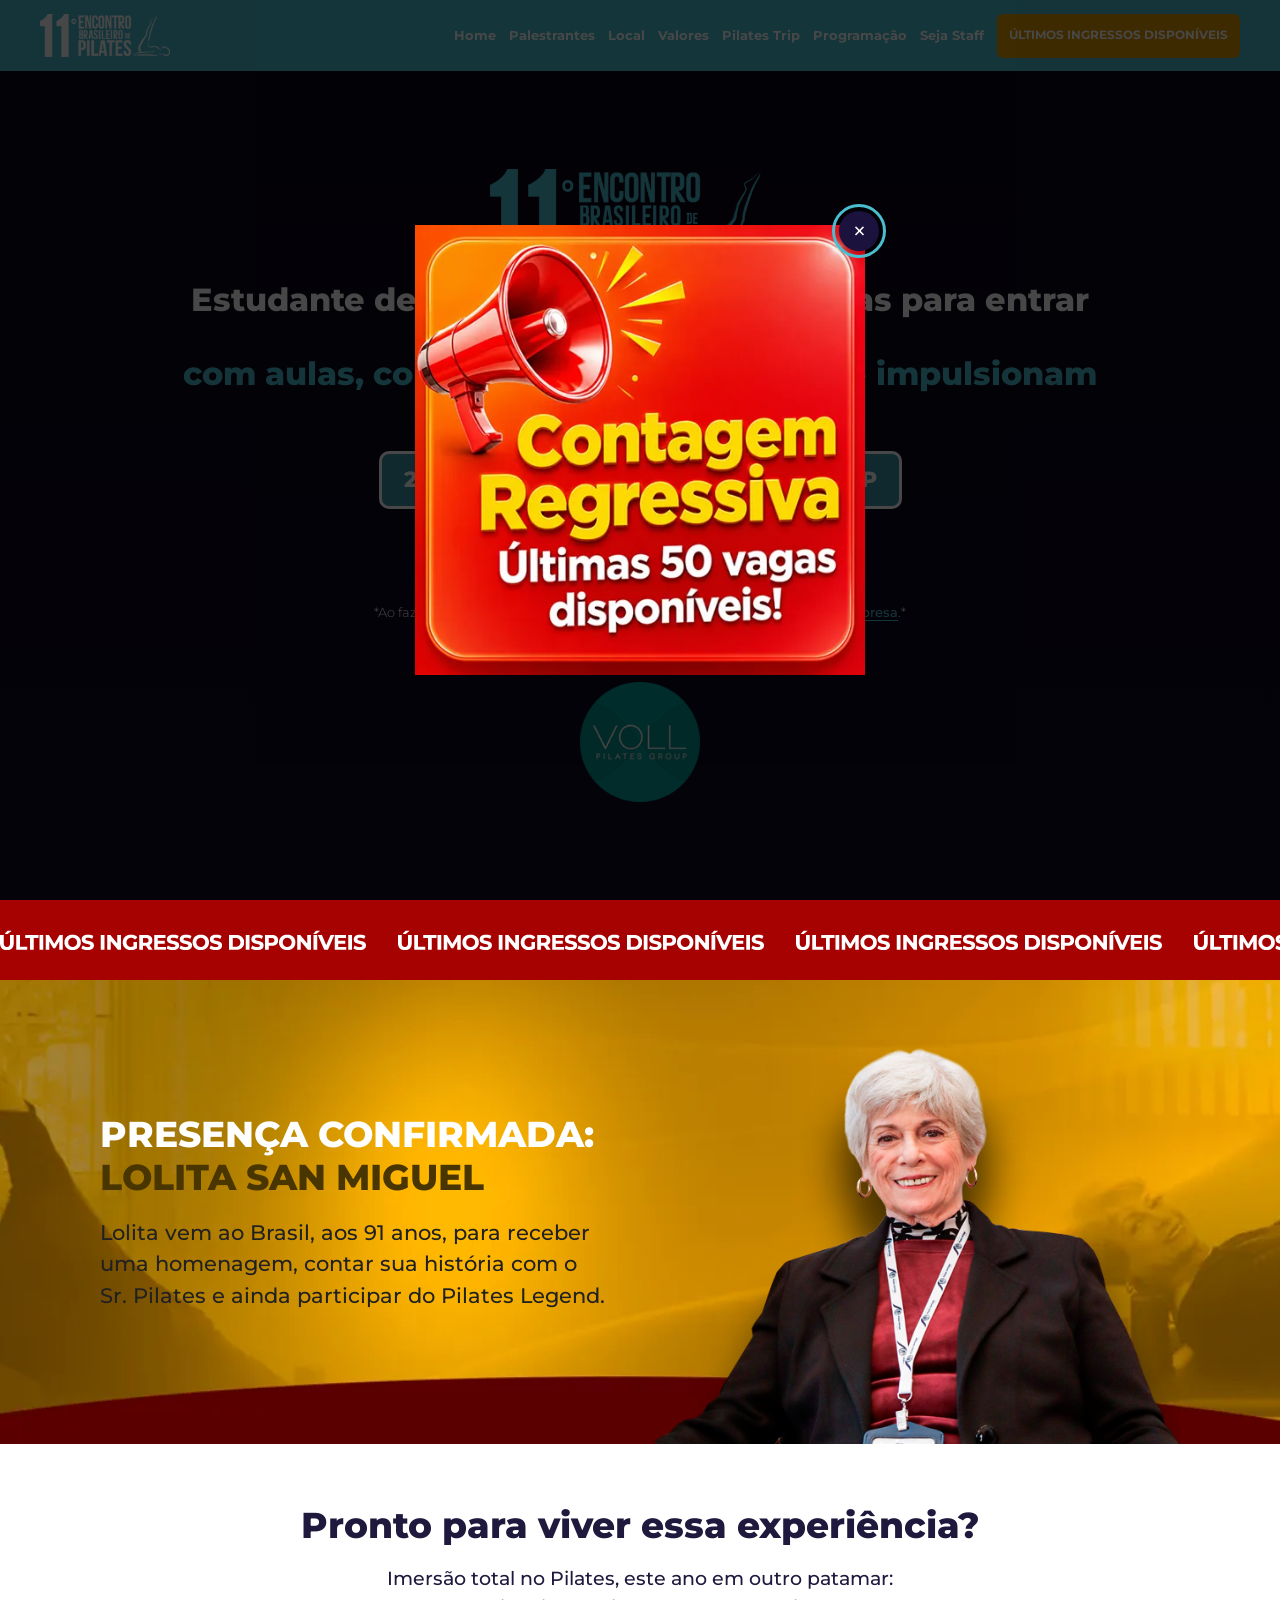
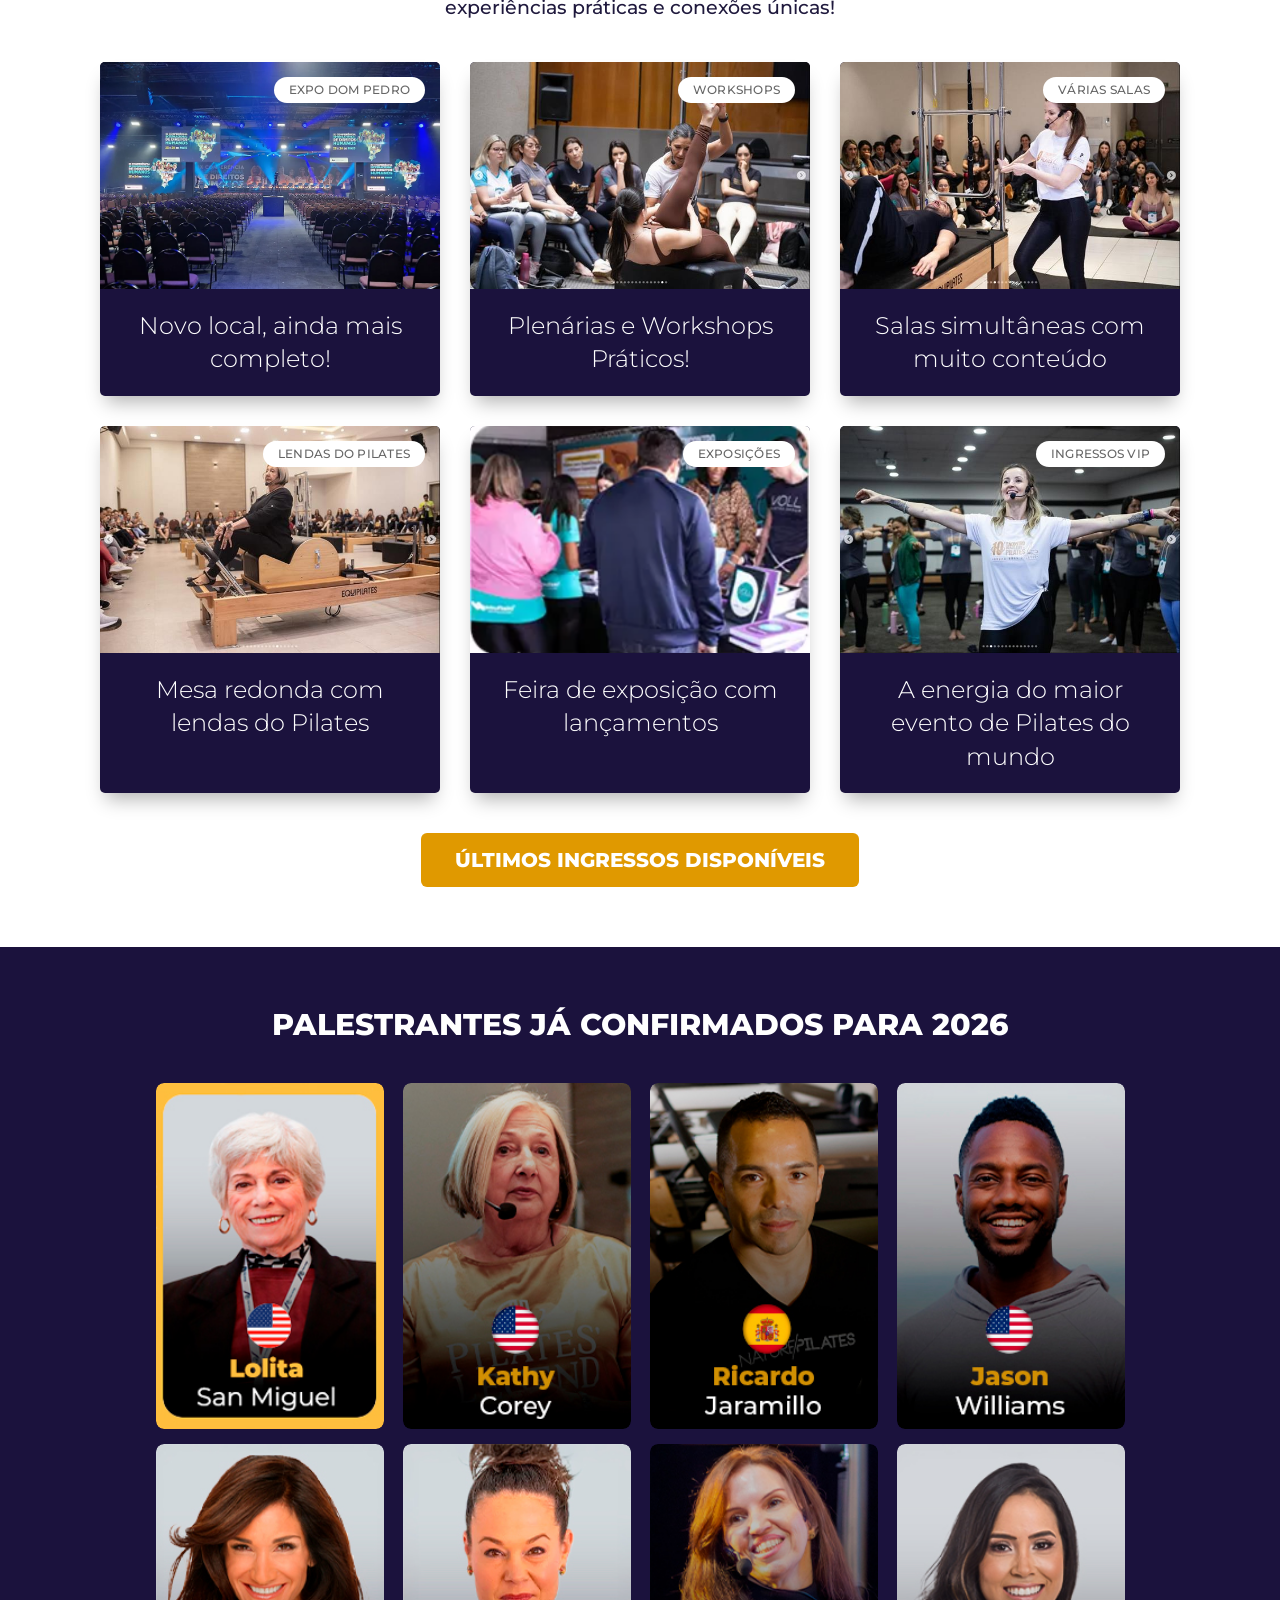
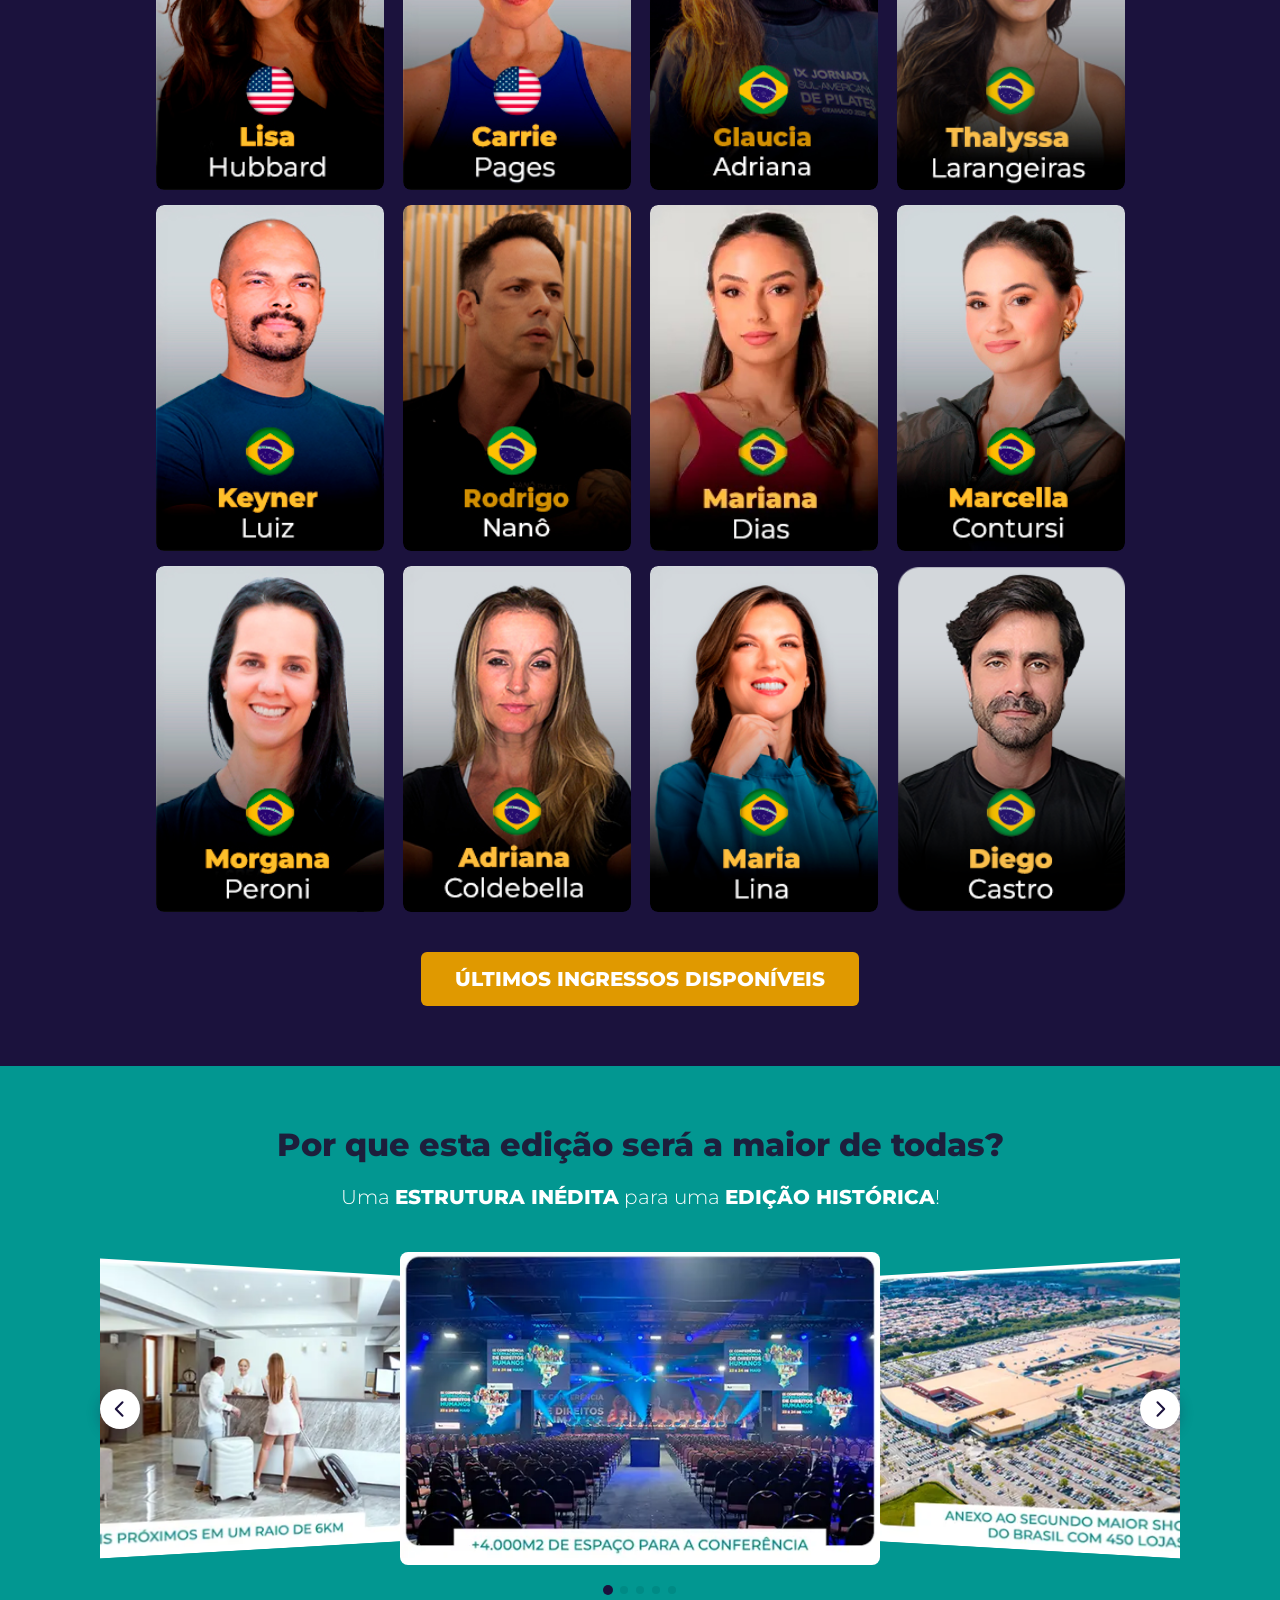
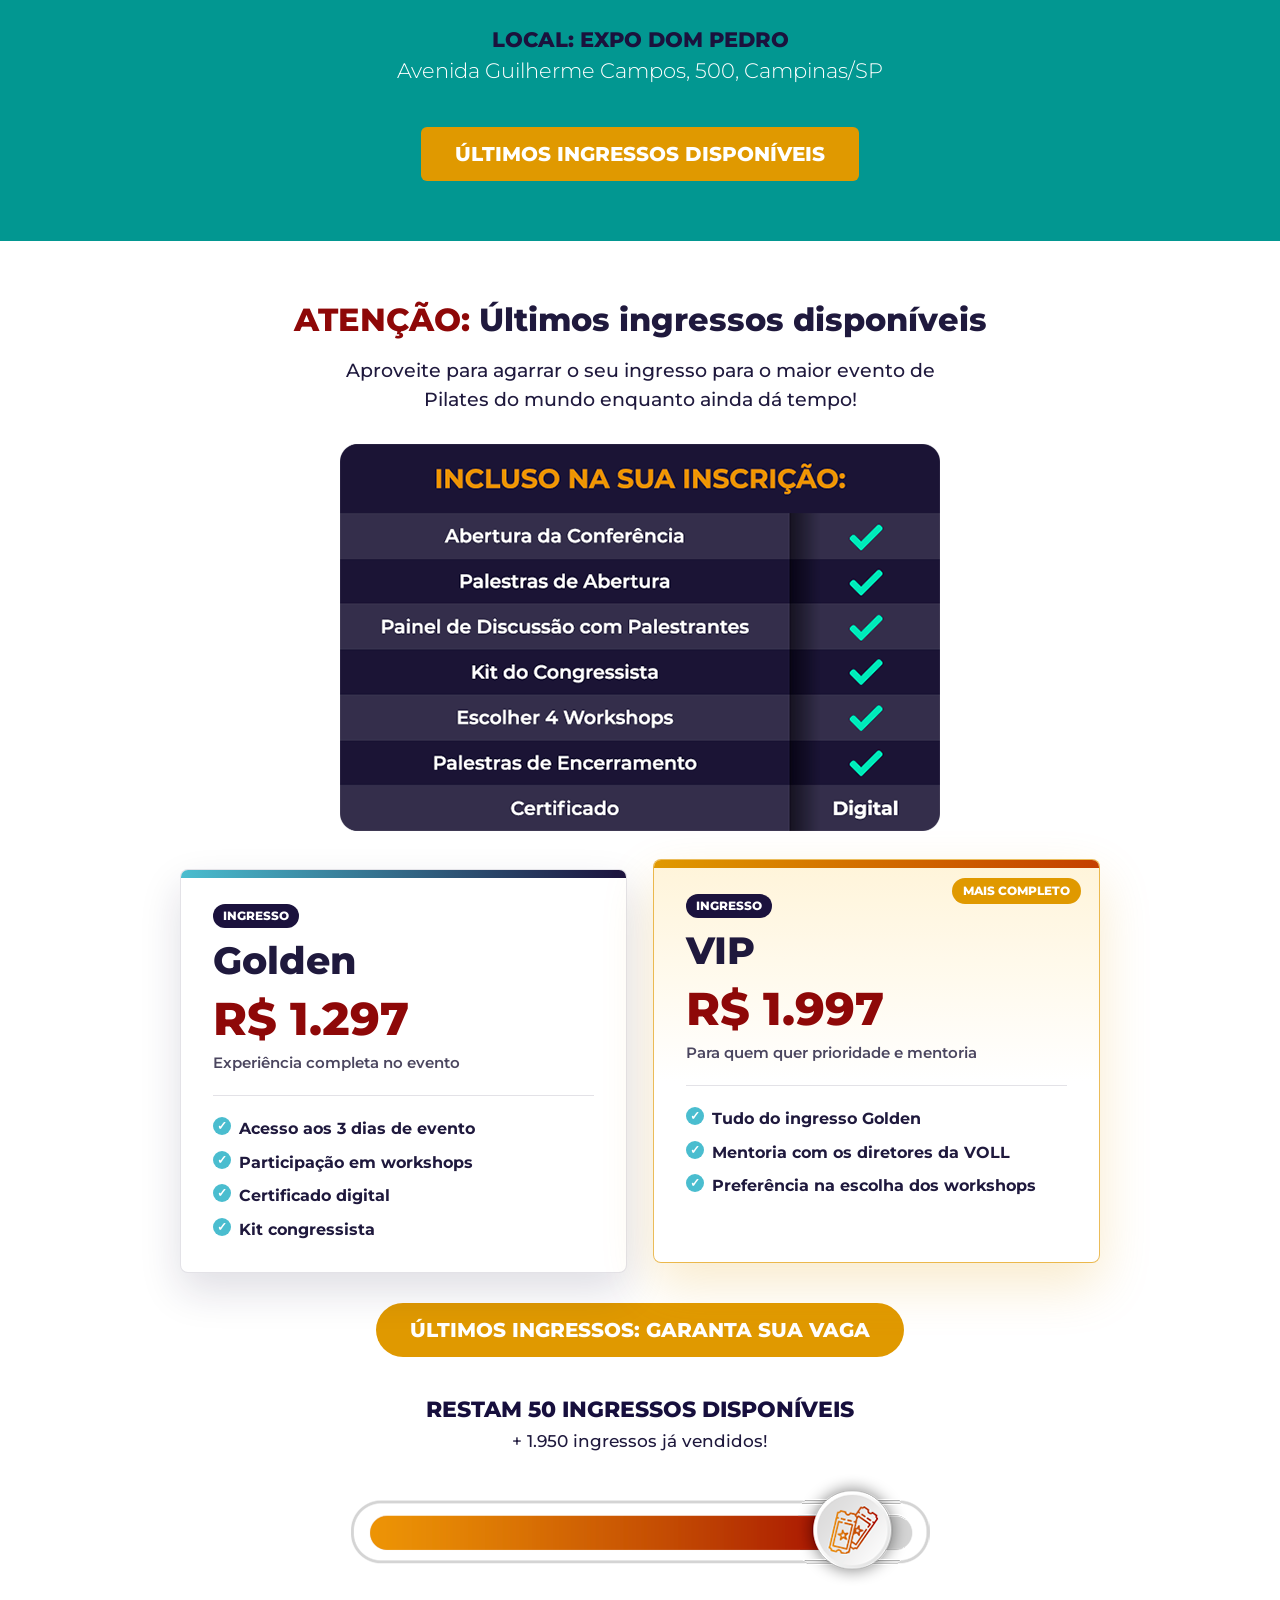
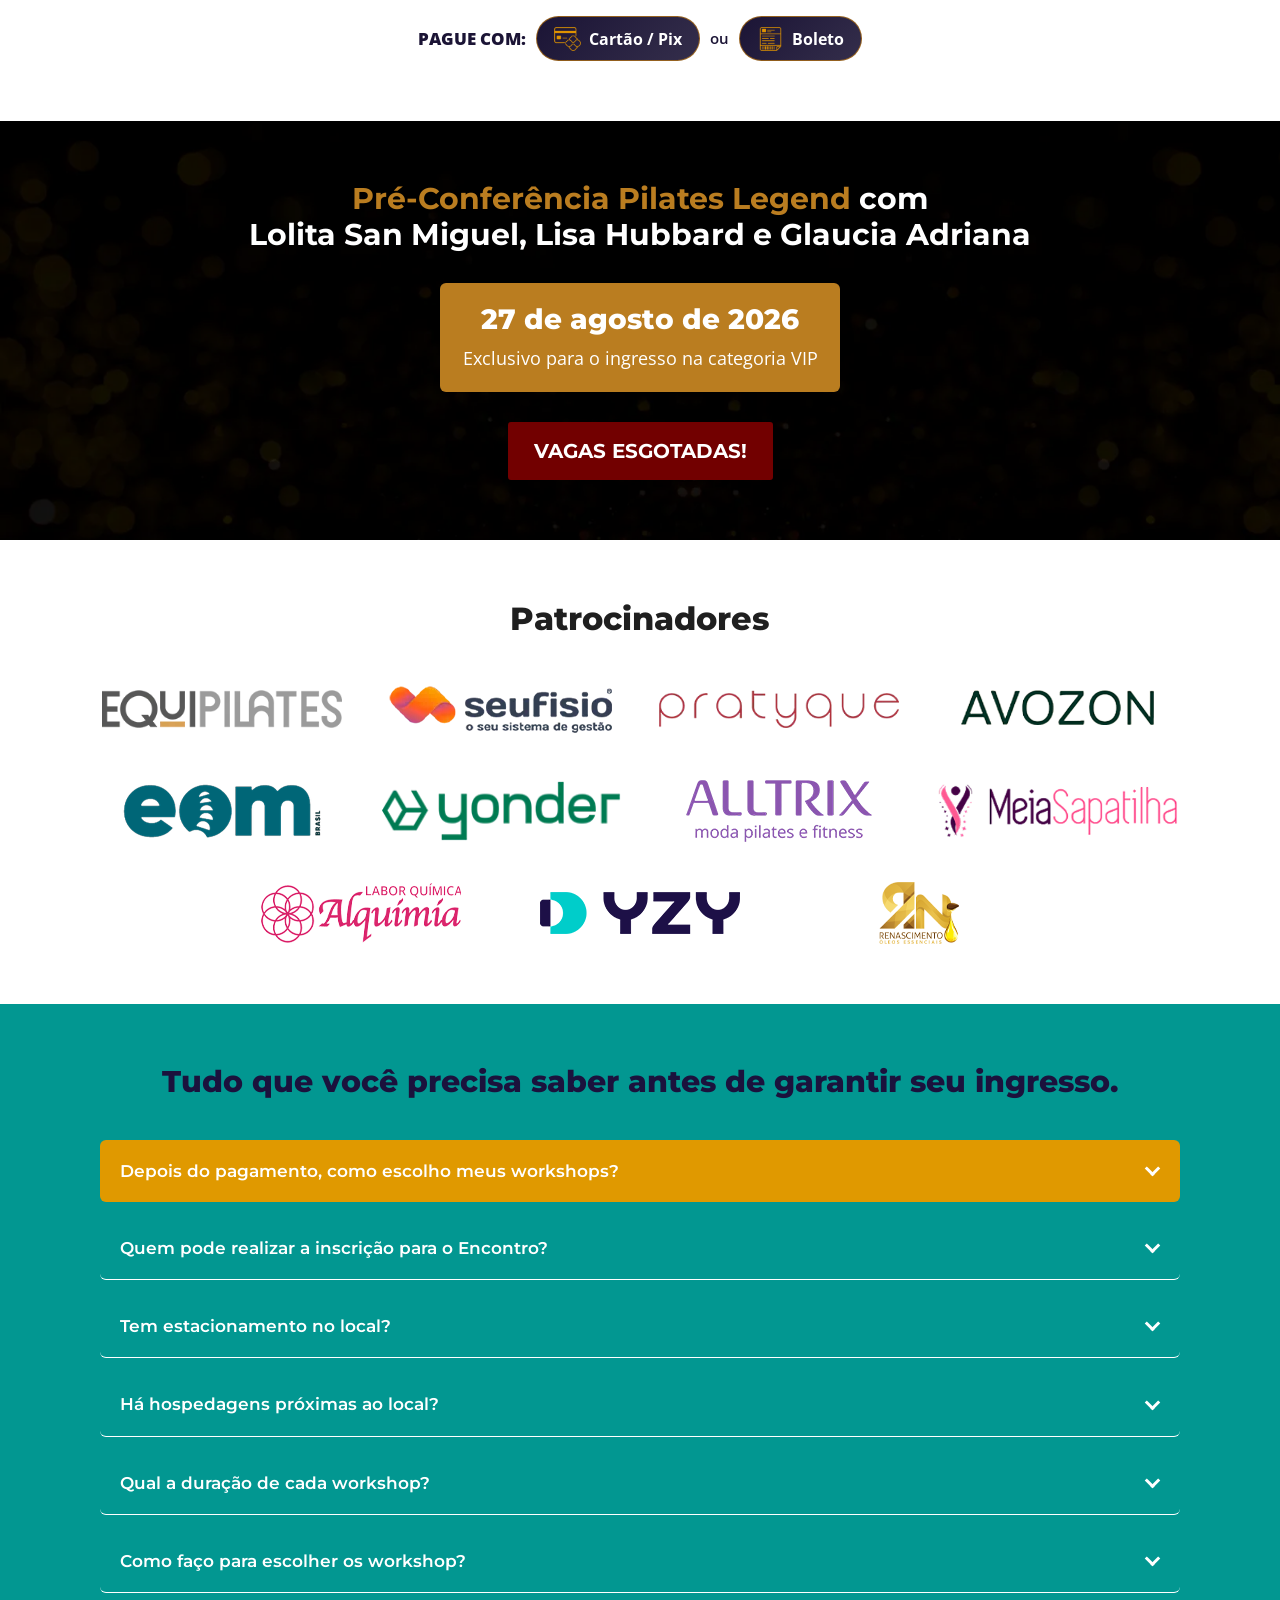
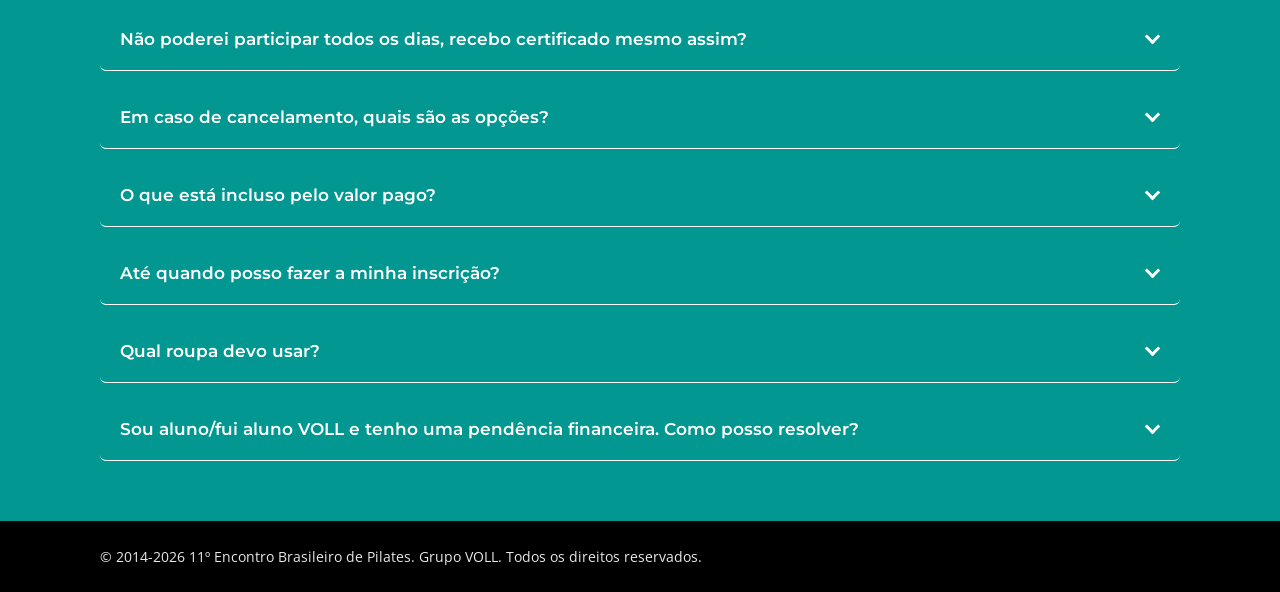
==== index.html @ 28f86d1e "Improve ticket pricing cards Requested-by: @weber_telegram_dev" ====
<!doctype html>
<html lang="pt-BR">
  <head>
    <meta charset="utf-8">
    <meta name="viewport" content="width=device-width, initial-scale=1">
    <meta name="robots" content="noindex, nofollow, noarchive, nosnippet, noimageindex">
    <meta name="theme-color" content="#1B123D">
    <meta name="format-detection" content="telephone=no">

    <title>11º Encontro Brasileiro de Pilates 2026</title>
    <meta name="description" content="Participe do 11º Encontro Brasileiro de Pilates, de 28 a 30 de agosto de 2026 em Campinas/SP. Garanta já seu ingresso!">
    <link rel="canonical" href="https://encontropilates.com.br/lancamento2026/">

    <meta property="og:locale" content="pt_BR">
    <meta property="og:type" content="website">
    <meta property="og:title" content="11º Encontro Brasileiro de Pilates 2026">
    <meta property="og:description" content="Participe do 11º Encontro Brasileiro de Pilates, de 28 a 30 de agosto de 2026 em Campinas/SP. Garanta já seu ingresso!">
    <meta property="og:url" content="https://encontropilates.com.br/lancamento2026/">
    <meta property="og:site_name" content="Encontro Brasileiro de Pilates">

    <meta name="twitter:card" content="summary">
    <meta name="twitter:title" content="11º Encontro Brasileiro de Pilates 2026">
    <meta name="twitter:description" content="Participe do 11º Encontro Brasileiro de Pilates, de 28 a 30 de agosto de 2026 em Campinas/SP. Garanta já seu ingresso!">

    <link rel="icon" type="image/png" href="assets/images/favicon-encontro-pilates.png">
    <link rel="apple-touch-icon" href="assets/images/favicon-encontro-pilates.png">

    <link rel="preconnect" href="https://fonts.googleapis.com">
    <link rel="preconnect" href="https://fonts.gstatic.com" crossorigin>
    <link rel="preload" href="https://fonts.googleapis.com/css2?family=Montserrat:wght@400;500;600;700;800&family=Open+Sans:wght@600;700;800&display=swap" as="style" onload="this.onload=null;this.rel='stylesheet'">
    <noscript><link href="https://fonts.googleapis.com/css2?family=Montserrat:wght@400;500;600;700;800&family=Open+Sans:wght@600;700;800&display=swap" rel="stylesheet"></noscript>
    <style>
      @media (max-width:767px){:root{--color-purple:#1b123d;--color-white:#fff}*,*::before,*::after{box-sizing:border-box}body{margin:0}img{display:block;max-width:100%;height:auto}button{font:inherit;cursor:pointer}.popup{position:fixed;inset:0;z-index:9998;display:flex;align-items:center;justify-content:center;padding:20px;background:rgba(0,0,0,.72)}.popup[hidden]{display:none}.popup__box{position:relative;width:100%;max-width:450px}.popup__image{width:100%;height:auto}.popup__close{position:absolute;top:-14px;right:-14px;z-index:1;display:flex;align-items:center;justify-content:center;width:40px;height:40px;padding:0;border:0;border-radius:50%;color:var(--color-purple);background:var(--color-white);box-shadow:0 4px 14px rgba(0,0,0,.35);font-size:26px;line-height:1}.popup__close:hover,.popup__close:focus-visible{color:var(--color-white);background:var(--color-purple)}}
    </style>
    <style>
      @media (max-width:767px){.site-main>#palestrantes{display:none}.patrocinadores-grid .patrocinador{flex-basis:100%}}
    </style>
    <link rel="stylesheet" href="assets/css/styles.min.css?v=20260807-1" media="(min-width: 768px)">
    <link rel="preload" href="assets/css/styles.min.css?v=20260807-1" as="style" media="(max-width: 767px)" onload="this.onload=null;this.media='all';this.rel='stylesheet'">
    <noscript>
      <link rel="stylesheet" href="assets/css/styles.min.css?v=20260807-1">
      <style>body{overflow:auto!important}#popup-lancamento{display:none!important}</style>
    </noscript>
    <link rel="stylesheet" href="assets/css/visual-alignment.css?v=20260806-1">

    <script type="application/ld+json">
      {
        "@context": "https://schema.org",
        "@type": "Event",
        "name": "11º Encontro Brasileiro de Pilates 2026",
        "description": "Participe do 11º Encontro Brasileiro de Pilates, de 28 a 30 de agosto de 2026 em Campinas/SP. Garanta já seu ingresso!",
        "startDate": "2026-08-28",
        "endDate": "2026-08-30",
        "eventAttendanceMode": "https://schema.org/OfflineEventAttendanceMode",
        "eventStatus": "https://schema.org/EventScheduled",
        "url": "https://encontropilates.com.br/lancamento2026/",
        "location": {
          "@type": "Place",
          "address": {
            "@type": "PostalAddress",
            "addressLocality": "Campinas",
            "addressRegion": "SP",
            "addressCountry": "BR"
          }
        },
        "organizer": {
          "@type": "Organization",
          "name": "Encontro Brasileiro de Pilates",
          "url": "https://encontropilates.com.br/"
        }
      }
    </script>
  </head>
  <body style="overflow: hidden;">
    <a class="skip-link" href="#conteudo-principal">Ir para o conteúdo principal</a>

    <header id="home" class="site-header">
      <div class="site-header__row row">
        <a class="site-header__brand" href="#home" aria-label="11º Encontro Brasileiro de Pilates 2026">
          <img
            class="site-header__logo"
            src="assets/images/logo-11-encontro-brasileiro-de-pilates-branco.png"
            alt=""
            width="198"
            height="65"
          >
        </a>

        <button
          class="site-header__toggle"
          type="button"
          aria-label="Abrir menu"
          aria-controls="menu-principal"
          aria-expanded="false"
        >
          <span class="site-header__toggle-line"></span>
          <span class="site-header__toggle-line"></span>
          <span class="site-header__toggle-line"></span>
        </button>

        <nav id="menu-principal" class="site-nav" aria-label="Menu principal">
          <ul class="site-nav__list">
            <li class="site-nav__item"><a class="site-nav__link" href="#home">Home</a></li>
            <li class="site-nav__item"><a class="site-nav__link" href="palestrantes/">Palestrantes</a></li>
            <li class="site-nav__item"><a class="site-nav__link" href="local/">Local</a></li>
            <li class="site-nav__item"><a class="site-nav__link" href="#ingressos">Valores</a></li>
            <li class="site-nav__item"><a class="site-nav__link" href="pilates-trip/">Pilates Trip</a></li>
            <li class="site-nav__item"><a class="site-nav__link" href="programacao/">Programação</a></li>
            <li class="site-nav__item"><a class="site-nav__link" href="sejastaff/">Seja Staff</a></li>
            <li class="site-nav__item">
              <a class="site-nav__link site-nav__link--featured" href="#ingressos">ÚLTIMOS INGRESSOS DISPONÍVEIS</a>
            </li>
          </ul>
        </nav>
      </div>
    </header>

    <main id="conteudo-principal" class="site-main" tabindex="-1">
      <section class="hero-section" aria-labelledby="hero-title">
        <video
          class="hero-section__video"
          src="assets/videos/video_site_encontro_lolita.mp4"
          autoplay
          muted
          loop
          playsinline
          preload="metadata"
          aria-hidden="true"
        ></video>

        <div class="hero-section__row row">
          <img
            class="hero-section__logo"
            src="assets/images/logo-11-encontro-brasileiro-de-pilates.webp"
            alt="11º Encontro Brasileiro de Pilates"
            width="500"
            height="164"
          >

          <h1 id="hero-title" class="hero-section__title">
            Estudante de Educação Física: viva 3 dias para entrar no universo do Pilates
            <span>com aulas, conexões e experiências que impulsionam sua carreira.</span>
          </h1>

          <p class="hero-section__date">28 a 30 de Agosto 2026 em Campinas/SP</p>

          <a class="cta-button hero-section__cta" href="#ingressos">ÚLTIMOS INGRESSOS DISPONÍVEIS</a>

          <p class="hero-section__policy">
            *Ao fazer sua inscrição você está de acordo com a
            <a href="assets/docs/CONTRATO-PARTICULAR-DE-PRESTACAO-DE-SERVICOS-EDUCACIONAIS.pdf" target="_blank" rel="noopener noreferrer">política de vendas da empresa</a>.*
          </p>

          <p class="hero-section__group-text">Realizado pelo Grupo:</p>
          <img
            class="hero-section__group-logo"
            src="assets/images/logo_grupovoll.png"
            alt="Grupo Voll"
            width="150"
            height="150"
          >
        </div>
      </section>

      <section class="ticker-section">
        <div class="ticker">
          <div class="ticker__track">
            <img class="ticker__item" src="assets/images/faixa-ultimas-vagas.webp" alt="Últimos ingressos disponíveis" width="366" height="20">
            <img class="ticker__item" src="assets/images/faixa-ultimas-vagas.webp" alt="" width="366" height="20">
            <img class="ticker__item" src="assets/images/faixa-ultimas-vagas.webp" alt="" width="366" height="20">
            <img class="ticker__item" src="assets/images/faixa-ultimas-vagas.webp" alt="" width="366" height="20">
            <img class="ticker__item" src="assets/images/faixa-ultimas-vagas.webp" alt="" width="366" height="20">
            <img class="ticker__item" src="assets/images/faixa-ultimas-vagas.webp" alt="" width="366" height="20">
            <img class="ticker__item" src="assets/images/faixa-ultimas-vagas.webp" alt="" width="366" height="20">
            <img class="ticker__item" src="assets/images/faixa-ultimas-vagas.webp" alt="" width="366" height="20">
            <img class="ticker__item" src="assets/images/faixa-ultimas-vagas.webp" alt="" width="366" height="20">
            <img class="ticker__item" src="assets/images/faixa-ultimas-vagas.webp" alt="" width="366" height="20">
            <img class="ticker__item" src="assets/images/faixa-ultimas-vagas.webp" alt="" width="366" height="20">
            <img class="ticker__item" src="assets/images/faixa-ultimas-vagas.webp" alt="" width="366" height="20">
            <img class="ticker__item" src="assets/images/faixa-ultimas-vagas.webp" alt="" width="366" height="20">
            <img class="ticker__item" src="assets/images/faixa-ultimas-vagas.webp" alt="" width="366" height="20">
          </div>
        </div>
      </section>

      <section class="lolita-section" aria-labelledby="lolita-title">
        <div class="lolita-section__row row">
          <div class="lolita-section__content">
            <h2 id="lolita-title" class="lolita-section__title">
              PRESENÇA CONFIRMADA:
              <span>LOLITA SAN MIGUEL</span>
            </h2>

            <p class="lolita-section__text">
              Lolita vem ao Brasil, aos 91 anos, para receber uma homenagem, contar sua história com o<br> Sr. Pilates e ainda participar do Pilates Legend.
            </p>
          </div>

          <img
            class="lolita-section__image"
            src="assets/images/lolita_san_miguel_palestrante.webp"
            alt="Lolita San Miguel"
            width="620"
            height="477"
            loading="lazy"
            decoding="async"
          >
        </div>
      </section>

      <section class="experiencia-section" aria-labelledby="experiencia-title">
        <div class="experiencia-section__row row">
          <h2 id="experiencia-title" class="experiencia-section__title">Pronto para viver essa experiência?</h2>

          <p class="experiencia-section__text">
            Imersão total no Pilates, este ano em outro patamar:<br>
            experiências práticas e conexões únicas!
          </p>

          <ul class="cards-grid">
            <li class="card">
              <figure class="card__media">
                <img class="card__image" src="assets/images/03-1.webp" alt="Expo Dom Pedro, novo local do Encontro" width="732" height="478" loading="lazy">
                <figcaption class="card__badge">EXPO DOM PEDRO</figcaption>
              </figure>
              <h3 class="card__title">Novo local, ainda mais completo!</h3>
            </li>

            <li class="card">
              <figure class="card__media">
                <img class="card__image" src="assets/images/Screenshot-2025-08-28-at-15-14-13-1-Instagram-site.jpg" alt="Instrutora conduzindo um workshop prático para os participantes" width="600" height="400" loading="lazy">
                <figcaption class="card__badge">WORKSHOPS</figcaption>
              </figure>
              <h3 class="card__title">Plenárias e Workshops Práticos!</h3>
            </li>

            <li class="card">
              <figure class="card__media">
                <img class="card__image" src="assets/images/Screenshot-2025-08-28-at-15-13-34-1-Instagram-site.jpg" alt="Sala lotada acompanhando uma demonstração em aparelho de Pilates" width="600" height="400" loading="lazy">
                <figcaption class="card__badge">VÁRIAS SALAS</figcaption>
              </figure>
              <h3 class="card__title">Salas simultâneas com muito conteúdo</h3>
            </li>

            <li class="card">
              <figure class="card__media">
                <img class="card__image" src="assets/images/Screenshot-2025-08-28-at-15-13-54-1-Instagram-site.jpg" alt="Lenda do Pilates em aparelho durante apresentação no Encontro" width="600" height="400" loading="lazy">
                <figcaption class="card__badge">LENDAS DO PILATES</figcaption>
              </figure>
              <h3 class="card__title">Mesa redonda com lendas do Pilates</h3>
            </li>

            <li class="card">
              <figure class="card__media">
                <img class="card__image" src="assets/images/foto-card06.webp" alt="Participantes visitando os estandes da feira de exposição" width="295" height="203" loading="lazy">
                <figcaption class="card__badge">EXPOSIÇÕES</figcaption>
              </figure>
              <h3 class="card__title">Feira de exposição com lançamentos</h3>
            </li>

            <li class="card">
              <figure class="card__media">
                <img class="card__image" src="assets/images/Screenshot-2025-08-28-at-15-13-27-1-Instagram-site.jpg" alt="Instrutora e participantes em aula coletiva no Encontro" width="600" height="400" loading="lazy">
                <figcaption class="card__badge">INGRESSOS VIP</figcaption>
              </figure>
              <h3 class="card__title">A energia do maior evento de Pilates do mundo</h3>
            </li>
          </ul>

          <a class="cta-button experiencia-section__cta" href="#ingressos">ÚLTIMOS INGRESSOS DISPONÍVEIS</a>
        </div>
      </section>

      <section id="palestrantes" class="palestrantes-section" aria-labelledby="palestrantes-title">
        <div class="palestrantes-section__row row">
          <h2 id="palestrantes-title" class="palestrantes-section__title">PALESTRANTES JÁ CONFIRMADOS PARA 2026</h2>

          <ul class="cards-grid cards-grid--4">
            <li class="speaker-card">
              <button class="speaker-card__button" type="button" aria-label="Ver biografia de Lolita San Miguel">
                <img class="speaker-card__photo" src="assets/images/congressistas/palestrante_encontro_2026_lolita_san_miguel.jpg" alt="" width="203" height="308" loading="lazy" decoding="async">
                <span class="speaker-card__name visually-hidden">Lolita San Miguel</span>
              </button>
            </li>

            <li class="speaker-card">
              <button class="speaker-card__button" type="button" aria-label="Ver biografia de Kathy Corey">
                <img class="speaker-card__photo" src="assets/images/congressistas/palestrante_encontro_2026_kathy_corey.jpg" alt="" width="203" height="308" loading="lazy" decoding="async">
                <span class="speaker-card__name visually-hidden">Kathy Corey</span>
              </button>
            </li>

            <li class="speaker-card">
              <button class="speaker-card__button" type="button" aria-label="Ver biografia de Ricardo Jaramillo">
                <img class="speaker-card__photo" src="assets/images/congressistas/palestrante_encontro_2026_ricardo_jaramillo.jpg" alt="" width="203" height="308" loading="lazy" decoding="async">
                <span class="speaker-card__name visually-hidden">Ricardo Jaramillo</span>
              </button>
            </li>

            <li class="speaker-card">
              <button class="speaker-card__button" type="button" aria-label="Ver biografia de Jason Williams">
                <img class="speaker-card__photo" src="assets/images/congressistas/palestrante_encontro_2026_jason_williams.jpg" alt="" width="203" height="308" loading="lazy" decoding="async">
                <span class="speaker-card__name visually-hidden">Jason Williams</span>
              </button>
            </li>

            <li class="speaker-card">
              <button class="speaker-card__button" type="button" aria-label="Ver biografia de Lisa Hubbard">
                <img class="speaker-card__photo" src="assets/images/congressistas/palestrante_encontro_2026_lisa_hubbard.jpg" alt="" width="203" height="308" loading="lazy" decoding="async">
                <span class="speaker-card__name visually-hidden">Lisa Hubbard</span>
              </button>
            </li>

            <li class="speaker-card">
              <button class="speaker-card__button" type="button" aria-label="Ver biografia de Carrie Pages">
                <img class="speaker-card__photo" src="assets/images/congressistas/palestrante_encontro_2026_carrie_pages.jpg" alt="" width="203" height="308" loading="lazy" decoding="async">
                <span class="speaker-card__name visually-hidden">Carrie Pages</span>
              </button>
            </li>

            <li class="speaker-card">
              <button class="speaker-card__button" type="button" aria-label="Ver biografia de Glaucia Adriana">
                <img class="speaker-card__photo" src="assets/images/congressistas/palestrante_encontro_2026_glaucia_adriana.jpg" alt="" width="203" height="308" loading="lazy" decoding="async">
                <span class="speaker-card__name visually-hidden">Glaucia Adriana</span>
              </button>
            </li>

            <li class="speaker-card">
              <button class="speaker-card__button" type="button" aria-label="Ver biografia de Thalyssa Larangeiras">
                <img class="speaker-card__photo" src="assets/images/congressistas/palestrante_encontro_2026_thalyssa_larangeiras.jpg" alt="" width="202" height="308" loading="lazy" decoding="async">
                <span class="speaker-card__name visually-hidden">Thalyssa Larangeiras</span>
              </button>
            </li>

            <li class="speaker-card">
              <button class="speaker-card__button" type="button" aria-label="Ver biografia de Keyner Luiz">
                <img class="speaker-card__photo" src="assets/images/congressistas/palestrante_encontro_2026_keyner_luiz.jpg" alt="" width="203" height="308" loading="lazy" decoding="async">
                <span class="speaker-card__name visually-hidden">Keyner Luiz</span>
              </button>
            </li>

            <li class="speaker-card">
              <button class="speaker-card__button" type="button" aria-label="Ver biografia de Rodrigo Nanô">
                <img class="speaker-card__photo" src="assets/images/congressistas/palestrante_encontro_2026_rodrigo_nano.jpg" alt="" width="203" height="308" loading="lazy" decoding="async">
                <span class="speaker-card__name visually-hidden">Rodrigo Nanô</span>
              </button>
            </li>

            <li class="speaker-card">
              <button class="speaker-card__button" type="button" aria-label="Ver biografia de Mariana Dias">
                <img class="speaker-card__photo" src="assets/images/congressistas/palestrante_encontro_2026_mariana_dias.jpg" alt="" width="202" height="306" loading="lazy" decoding="async">
                <span class="speaker-card__name visually-hidden">Mariana Dias</span>
              </button>
            </li>

            <li class="speaker-card">
              <button class="speaker-card__button" type="button" aria-label="Ver biografia de Marcella Contursi">
                <img class="speaker-card__photo" src="assets/images/congressistas/palestrante_encontro_2026_marcella_contursi.jpg" alt="" width="203" height="308" loading="lazy" decoding="async">
                <span class="speaker-card__name visually-hidden">Marcella Contursi</span>
              </button>
            </li>

            <li class="speaker-card">
              <button class="speaker-card__button" type="button" aria-label="Ver biografia de Morgana Peroni">
                <img class="speaker-card__photo" src="assets/images/congressistas/palestrante_encontro_2026_morgana_peroni.jpg" alt="" width="203" height="308" loading="lazy" decoding="async">
                <span class="speaker-card__name visually-hidden">Morgana Peroni</span>
              </button>
            </li>

            <li class="speaker-card">
              <button class="speaker-card__button" type="button" aria-label="Ver biografia de Adriana Coldebella">
                <img class="speaker-card__photo" src="assets/images/congressistas/palestrante_encontro_2026_adriana_coldebella.jpg" alt="" width="203" height="308" loading="lazy" decoding="async">
                <span class="speaker-card__name visually-hidden">Adriana Coldebella</span>
              </button>
            </li>

            <li class="speaker-card">
              <button class="speaker-card__button" type="button" aria-label="Ver biografia de Maria Lina">
                <img class="speaker-card__photo" src="assets/images/congressistas/palestrante_encontro_2026_maria_lina.jpg" alt="" width="203" height="308" loading="lazy" decoding="async">
                <span class="speaker-card__name visually-hidden">Maria Lina</span>
              </button>
            </li>

            <li class="speaker-card">
              <button class="speaker-card__button" type="button" aria-label="Ver biografia de Diego Castro">
                <img class="speaker-card__photo" src="assets/images/congressistas/palestrantes_encontro_2026_diego-castro_web.webp" alt="" width="203" height="308" loading="lazy" decoding="async">
                <span class="speaker-card__name visually-hidden">Diego Castro</span>
              </button>
            </li>
          </ul>

          <a class="cta-button palestrantes-section__cta" href="#ingressos">ÚLTIMOS INGRESSOS DISPONÍVEIS</a>
        </div>
      </section>

      <section id="local" class="local-section" aria-labelledby="local-title">
        <div class="local-section__row row">
          <h2 id="local-title" class="local-section__title">Por que esta edição será a maior de todas?</h2>

          <p class="local-section__text">Uma <strong>ESTRUTURA INÉDITA</strong> para uma <strong>EDIÇÃO HISTÓRICA</strong>!</p>

          <div class="carousel" role="group" aria-roledescription="carrossel" aria-label="Fotos da Expo Dom Pedro">
            <div class="carousel__viewport">
              <ul class="carousel__track">
                <li class="carousel__slide">
                  <img class="carousel__image" src="assets/images/expodompedro01.webp" alt="Plenária montada na Expo Dom Pedro: mais de 4.000 m² de espaço para a conferência" width="732" height="478" loading="lazy" decoding="async">
                </li>
                <li class="carousel__slide">
                  <img class="carousel__image" src="assets/images/expodompedro02.webp" alt="Vista aérea do complexo: anexo ao segundo maior shopping do Brasil, com 450 lojas" width="732" height="478" loading="lazy">
                </li>
                <li class="carousel__slide">
                  <img class="carousel__image" src="assets/images/expodompedro03.webp" alt="Fachada do Aeroporto Internacional de Viracopos, a menos de 30 minutos do evento" width="732" height="478" loading="lazy">
                </li>
                <li class="carousel__slide">
                  <img class="carousel__image" src="assets/images/expodompedro04.webp" alt="Praça de alimentação do shopping, com 65 opções de alimentação" width="732" height="478" loading="lazy">
                </li>
                <li class="carousel__slide">
                  <img class="carousel__image" src="assets/images/expodompedro05.webp" alt="Recepção de hotel: 34 hotéis próximos em um raio de 6 km" width="732" height="478" loading="lazy">
                </li>
              </ul>
            </div>

            <button class="carousel__control carousel__control--prev" type="button" aria-label="Foto anterior">
              <svg viewBox="0 0 24 24" aria-hidden="true" focusable="false"><path d="M15 4 7 12l8 8" fill="none" stroke="currentColor" stroke-width="2.5" stroke-linecap="round" stroke-linejoin="round"></path></svg>
            </button>

            <button class="carousel__control carousel__control--next" type="button" aria-label="Próxima foto">
              <svg viewBox="0 0 24 24" aria-hidden="true" focusable="false"><path d="M9 4l8 8-8 8" fill="none" stroke="currentColor" stroke-width="2.5" stroke-linecap="round" stroke-linejoin="round"></path></svg>
            </button>

            <div class="carousel__dots"></div>
          </div>

          <p class="local-section__address">
            LOCAL: EXPO DOM PEDRO<br>
            <span>Avenida Guilherme Campos, 500, Campinas/SP</span>
          </p>

          <a class="cta-button local-section__cta" href="#ingressos">ÚLTIMOS INGRESSOS DISPONÍVEIS</a>
        </div>
      </section>

      <section id="ingressos" class="ingressos-section" aria-labelledby="ingressos-title">
        <span id="inscreva-se" class="anchor-alias" aria-hidden="true"></span>
        <div class="ingressos-section__row row">
          <h2 id="ingressos-title" class="ingressos-section__title">
            <span>ATENÇÃO:</span> Últimos ingressos disponíveis
          </h2>

          <p class="ingressos-section__text">
            Aproveite para agarrar o seu ingresso para o maior evento de<br> Pilates do mundo enquanto ainda dá tempo!
          </p>

          <img
            class="ingressos-section__incluso"
            src="assets/images/incluso-na-inscricao.webp"
            alt="Incluso na sua inscrição: abertura da conferência, palestras de abertura, painel de discussão com palestrantes, kit do congressista, escolher 4 workshops, palestras de encerramento e certificado digital"
            width="600"
            height="387"
            loading="lazy"
          >

          <div class="pricing-table" aria-label="Tabela de preços dos ingressos">
            <article class="pricing-card">
              <div class="pricing-card__head">
                <p class="pricing-card__label">Ingresso</p>
                <h3 class="pricing-card__title">Golden</h3>
                <p class="pricing-card__price">R$ 1.297</p>
                <p class="pricing-card__note">Experiência completa no evento</p>
              </div>
              <ul class="pricing-card__features">
                <li>Acesso aos 3 dias de evento</li>
                <li>Participação em workshops</li>
                <li>Certificado digital</li>
                <li>Kit congressista</li>
              </ul>
            </article>

            <article class="pricing-card pricing-card--featured">
              <div class="pricing-card__featured-tag">Mais completo</div>
              <div class="pricing-card__head">
                <p class="pricing-card__label">Ingresso</p>
                <h3 class="pricing-card__title">VIP</h3>
                <p class="pricing-card__price">R$ 1.997</p>
                <p class="pricing-card__note">Para quem quer prioridade e mentoria</p>
              </div>
              <ul class="pricing-card__features">
                <li>Tudo do ingresso Golden</li>
                <li>Mentoria com os diretores da VOLL</li>
                <li>Preferência na escolha dos workshops</li>
              </ul>
            </article>
          </div>

          <a class="cta-button ingressos-section__cta" href="#ingressos">ÚLTIMOS INGRESSOS: GARANTA SUA VAGA</a>

          <h3 class="ingressos-section__restam">RESTAM 50 INGRESSOS DISPONÍVEIS</h3>

          <p class="ingressos-section__vendidos">+ 1.950 ingressos já vendidos!</p>

          <img
            class="ingressos-section__termometro"
            src="assets/images/termometro_ingressos_encontro.webp"
            alt="Termômetro de vendas quase totalmente preenchido"
            width="579"
            height="112"
            loading="lazy"
          >

          <div class="formas-pagamento">
            <span class="formas-pagamento__titulo">Pague com:</span>

            <div class="tag-pagamento">
              <img class="icone-pagamento" src="assets/images/icone_encontro_cartao_ou_pix.webp" alt="" width="80" height="71" loading="lazy">
              <span>Cartão / Pix</span>
            </div>

            <span class="formas-pagamento__separador">ou</span>

            <div class="tag-pagamento">
              <img class="icone-pagamento" src="assets/images/icone_encontro_boleto.webp" alt="" width="80" height="71" loading="lazy">
              <span>Boleto</span>
            </div>
          </div>
        </div>
      </section>

      <section id="pilates-legend" class="legend-section" aria-labelledby="legend-title">
        <div class="legend-section__row row">
          <h2 id="legend-title" class="legend-section__title">
            <span>Pré-Conferência Pilates Legend</span> com<br>Lolita San Miguel, Lisa Hubbard e Glaucia Adriana
          </h2>

          <div class="legend-section__card">
            <p class="legend-section__date">27 de agosto de 2026</p>
            <p class="legend-section__note">Exclusivo para o ingresso na categoria VIP</p>
          </div>

          <span class="legend-section__badge">VAGAS ESGOTADAS!</span>
        </div>
      </section>

      <section class="patrocinadores-section" aria-labelledby="patrocinadores-title">
        <div class="patrocinadores-section__row row">
          <h2 id="patrocinadores-title" class="patrocinadores-section__title">Patrocinadores</h2>

          <ul class="patrocinadores-grid">
            <li class="patrocinador"><a class="patrocinador__link" href="https://pages.equipilatesbr.com/google?utm_source=google&utm_medium=cpc&utm_campaign=v4_institucional&utm_content=161350943954&utm_term=equipilates&gad_source=1&gad_campaignid=876786149&gbraid=0AAAAAD1BU4aRXgneBRcN9pXwzoxGiuM6z&gclid=Cj0KCQiAg63LBhDtARIsAJygHZ4VMrGoPIs_eHJ3QtQuoF7hdkTES72QNBJxG-oKpE0BE7lPti9l_2waAo8DEALw_wcB" target="_blank" rel="noopener noreferrer"><img class="patrocinador__logo" src="assets/images/logo_equipilates.webp" alt="Equipilates" width="247" height="38" loading="lazy"></a></li>
            <li class="patrocinador"><a class="patrocinador__link" href="https://www.seufisio.com/" target="_blank" rel="noopener noreferrer"><img class="patrocinador__logo" src="assets/images/Seufrisio.webp" alt="Seu Fisio" width="223" height="47" loading="lazy"></a></li>
            <li class="patrocinador"><a class="patrocinador__link" href="https://www.pratyque.com.br/?www.pratyque.com.br&gad_source=1&gad_campaignid=22908595839&gbraid=0AAAAADFrTe3ZvNhCM6jENIpb_rI_Gx-y4&gclid=Cj0KCQiAg63LBhDtARIsAJygHZ5NlFJ8Sdw3p3iss08u6j_tFwL2dCjjsjV_Tr0SC_CkyI8fV4QGqJYaAvzsEALw_wcB" target="_blank" rel="noopener noreferrer"><img class="patrocinador__logo" src="assets/images/logo-pratyque-vermelho.webp" alt="Pratyque" width="319" height="51" loading="lazy"></a></li>
            <li class="patrocinador"><a class="patrocinador__link" href="https://www.avozon.com.br/" target="_blank" rel="noopener noreferrer"><img class="patrocinador__logo" src="assets/images/logo_patrocinador_avozon.webp" alt="Avozon" width="200" height="62" loading="lazy"></a></li>
            <li class="patrocinador"><a class="patrocinador__link" href="https://osteopatiamadrid.com.br/" target="_blank" rel="noopener noreferrer"><img class="patrocinador__logo" src="assets/images/logo_patrocinador_eom.webp" alt="EOM" width="200" height="62" loading="lazy"></a></li>
            <li class="patrocinador"><a class="patrocinador__link" href="https://yondercontabilidade.com.br/" target="_blank" rel="noopener noreferrer"><img class="patrocinador__logo" src="assets/images/logo-yonder.webp" alt="Yonder" width="248" height="62" loading="lazy"></a></li>
            <li class="patrocinador"><a class="patrocinador__link" href="https://alltrix.com.br/?srsltid=AfmBOoqOy8ayABuC-IwH8FVgrI0lnRl8xJMgD7c9HwWjB3yr3D9qk1-R" target="_blank" rel="noopener noreferrer"><img class="patrocinador__logo" src="assets/images/alltrix-modapilates-e-fitness.webp" alt="Alltrix Moda Pilates e Fitness" width="186" height="62" loading="lazy"></a></li>
            <li class="patrocinador"><a class="patrocinador__link" href="https://meiasapatilha.com.br/" target="_blank" rel="noopener noreferrer"><img class="patrocinador__logo" src="assets/images/logo-meiasap-horizontal.png" alt="Meia Sapatilha" width="329" height="74" loading="lazy"></a></li>
            <li class="patrocinador"><a class="patrocinador__link" href="https://alquimialaboratorio.com.br/" target="_blank" rel="noopener noreferrer"><img class="patrocinador__logo" src="assets/images/logo_patrocinador_labor_quimica.webp" alt="Alquimia Labor Química" width="200" height="62" loading="lazy"></a></li>
            <li class="patrocinador"><a class="patrocinador__link" href="https://api.whatsapp.com/send/?phone=555123123646&text&type=phone_number&app_absent=0" target="_blank" rel="noopener noreferrer"><img class="patrocinador__logo" src="assets/images/logo_patrocinador_yzy.webp" alt="YZY" width="200" height="62" loading="lazy"></a></li>
            <li class="patrocinador"><a class="patrocinador__link" href="https://renascimentooleoessencial.com.br/" target="_blank" rel="noopener noreferrer"><img class="patrocinador__logo" src="assets/images/logo_patrocinador_renascimento.webp" alt="Renascimento Óleos Essenciais" width="200" height="62" loading="lazy"></a></li>
          </ul>
        </div>
      </section>

      <section class="faq-section" aria-labelledby="faq-title">
        <div class="faq-section__row row">
          <h2 id="faq-title" class="faq-section__title">Tudo que você precisa saber antes de garantir seu ingresso.</h2>

          <details class="faq-item">
            <summary class="faq-item__question">Depois do pagamento, como escolho meus workshops?</summary>
            <div class="faq-item__answer">
              <p>Após escolher o tipo de ingresso e preencher seus dados, você será redirecionado para o PagSeguro para concluir a compra do seu ingresso. Assim que finalizar o pagamento, aguarde na página por até 01 minuto e você será redirecionado automaticamente para a página de escolha dos workshops.</p>
            </div>
          </details>

          <details class="faq-item">
            <summary class="faq-item__question">Quem pode realizar a inscrição para o Encontro?</summary>
            <div class="faq-item__answer">
              <p>Profissionais que trabalham com Pilates, Estudantes ou profissionais de Fisioterapia, Educação Física, Terapia Ocupacional, Dança (formação superior) ou Quiropraxia (formação superior).</p>
            </div>
          </details>

          <details class="faq-item">
            <summary class="faq-item__question">Tem estacionamento no local?</summary>
            <div class="faq-item__answer">
              <p>Localizado estrategicamente dentro do complexo do shopping Parque Dom Pedro, o Expo D. Pedro está ao lado do maior centro de compras e lazer da América Latina com amplo estacionamento.</p>
            </div>
          </details>

          <details class="faq-item">
            <summary class="faq-item__question">Há hospedagens próximas ao local?</summary>
            <div class="faq-item__answer">
              <p>Com certeza. Campinas conta com uma extensa rede hoteleira, oferecendo mais de 50 opções de hotéis e acomodações, capazes de atender aos mais diversos perfis, desde quem busca luxo e sofisticação até aqueles que priorizam conforto e praticidade.</p>
              <p>O Expo D. Pedro está estrategicamente localizado, a apenas 5 a 15 minutos das principais opções de hospedagem, proporcionando facilidade de deslocamento e conforto para os participantes de eventos. Alguns exemplos são o Matiz Barão Geraldo Express Hotel, Vitória Express, Melia Hotel e Vitória Hotel.</p>
            </div>
          </details>

          <details class="faq-item">
            <summary class="faq-item__question">Qual a duração de cada workshop?</summary>
            <div class="faq-item__answer">
              <p>Cada workshop tem aproximadamente 2 horas de duração e muito conhecimento.</p>
            </div>
          </details>

          <details class="faq-item">
            <summary class="faq-item__question">Como faço para escolher os workshop?</summary>
            <div class="faq-item__answer">
              <p>Você terá acesso a todas temáticas que serão ministradas no evento e poderá escolher 4 workshops de acordo com os horários e temas do seu interesse.<br>Aconselhamos escolher os workshops assim que realizar o pagamento e houver a liberação no sistema, pois as vagas são limitadas e podem se esgotar.</p>
              <p>OBS: o prazo máximo para escolher é até 40 dias antes do evento.</p>
            </div>
          </details>

          <details class="faq-item">
            <summary class="faq-item__question">Não poderei participar todos os dias, recebo certificado mesmo assim?</summary>
            <div class="faq-item__answer">
              <p>Entre em contato com antecedência pelo número (51) 98266-0044 para que possamos tomar as devidas providências.</p>
            </div>
          </details>

          <details class="faq-item">
            <summary class="faq-item__question">Em caso de cancelamento, quais são as opções?</summary>
            <div class="faq-item__answer">
              <p>Opção 1: Converter 100% do valor pago em créditos a serem utilizados em quaisquer produtos online VOLL em até 1 ano. (Não é valido para eventos);</p>
              <p>Opção 2: Transferir sua inscrição para outra pessoa em até 30 dias antes do evento se a VOLL der consentimento (neste caso, não nos envolvemos em negociações, apenas fazemos a troca dos cadastros);</p>
              <p>Opção 3: Solicitar reembolso de acordo com a tabela abaixo:</p>
              <p>100% do valor em até 7 dias após a compra<br>50% do valor até 60 dias antes do evento<br>20% em até 7 dias antes do evento</p>
              <p>Maiores informações clique <a href="assets/docs/CONTRATO-PARTICULAR-DE-PRESTACAO-DE-SERVICOS-EDUCACIONAIS.pdf" target="_blank" rel="noopener noreferrer">aqui</a>.</p>
            </div>
          </details>

          <details class="faq-item">
            <summary class="faq-item__question">O que está incluso pelo valor pago?</summary>
            <div class="faq-item__answer">
              <p>Kit congressista;<br>Palestra de abertura;<br>Participação em 4 workshops da sua preferência e conforme disponibilidade de vagas;<br>Palestra de encerramento;<br>Certificado dos workshops realizados;<br>Acesso ao material das aulas pós-evento;<br>Visita aos stands parceiros.</p>
              <p>Ingressos nas categorias mais altas têm upgrades e mais coisas inclusas, incluindo contato direto com palestrantes. Consulte os tipos de ingressos aqui no site.</p>
            </div>
          </details>

          <details class="faq-item">
            <summary class="faq-item__question">Até quando posso fazer a minha inscrição?</summary>
            <div class="faq-item__answer">
              <p>Você pode fazer sua inscrição enquanto houver vagas. O número de inscritos é LIMITADO em 2000 vagas (e temos um número limitado de ingressos no lote promocional de lançamento).</p>
            </div>
          </details>

          <details class="faq-item">
            <summary class="faq-item__question">Qual roupa devo usar?</summary>
            <div class="faq-item__answer">
              <p>Sugerimos uma roupa esportiva e confortável, pois os workshops podem conter aulas práticas.</p>
            </div>
          </details>

          <details class="faq-item">
            <summary class="faq-item__question">Sou aluno/fui aluno VOLL e tenho uma pendência financeira. Como posso resolver?</summary>
            <div class="faq-item__answer">
              <p>É simples. Para resolver qualquer pendência financeira com o Grupo VOLL, basta entrar em contato com nosso time de cobranças através do WhatsApp: <a href="https://wa.me/555199541522" target="_blank" rel="noopener noreferrer">(51) 9954-1522</a></p>
            </div>
          </details>
        </div>
      </section>
    </main>

    <footer class="site-footer">
      <div class="site-footer__row row">
        <div class="site-footer__text">© 2014-2026 11º Encontro Brasileiro de Pilates. Grupo VOLL. Todos os direitos reservados.</div>
      </div>
    </footer>

    <div class="popup" id="popup-lancamento" role="dialog" aria-modal="true" aria-label="Contagem regressiva: últimas 50 vagas disponíveis">
      <div class="popup__box">
        <button class="popup__close" type="button" aria-label="Fechar aviso">&times;</button>

        <a class="popup__link" href="#ingressos">
          <img
            class="popup__image"
            src="assets/images/exit_popup_contagem_regressiva.webp"
            alt="Contagem regressiva: últimas 50 vagas disponíveis"
            width="600"
            height="600"
            fetchpriority="high"
          >
        </a>
      </div>
    </div>

    <div class="form-modal" id="modal-inscricao" role="dialog" aria-modal="true" aria-labelledby="modal-inscricao-title" hidden>
      <div class="form-modal__box">
        <button class="form-modal__close" type="button" aria-label="Fechar formulário">&times;</button>

        <h2 id="modal-inscricao-title" class="form-modal__title">
          Você está a um passo de adquirir seu ingresso para o Encontro 2026.
          <span>Preencha os dados abaixo:</span>
        </h2>

        <!--
          FORMULÁRIO — placeholder (envio desativado).
          Para ligar ao RD Station quando tiver os dados reais:
            1. No <form>: trocar action="#" pela URL de conversão e usar method="post".
            2. Descomentar os inputs ocultos abaixo e preencher token_rdstation e conversion_identifier.
            3. No assets/js/main.js, remover o preventDefault do submit do #modal-inscricao.
        -->
        <form class="form-modal__form" action="#" data-placeholder="true">
          <!-- TODO RD Station: <input type="hidden" name="token_rdstation" value="SEU_TOKEN_AQUI"> -->
          <!-- TODO RD Station: <input type="hidden" name="conversion_identifier" value="SEU_IDENTIFICADOR_AQUI"> -->

          <div class="form-modal__field">
            <label class="form-modal__label" for="inscricao-nome">Nome*</label>
            <input class="form-modal__input" id="inscricao-nome" name="name" type="text" placeholder="Digite seu nome" required autocomplete="name">
          </div>

          <div class="form-modal__field">
            <label class="form-modal__label" for="inscricao-email">Email*</label>
            <input class="form-modal__input" id="inscricao-email" name="email" type="email" placeholder="Digite seu email" required autocomplete="email">
          </div>

          <div class="form-modal__field">
            <label class="form-modal__label" for="inscricao-telefone">Telefone*</label>
            <input class="form-modal__input" id="inscricao-telefone" name="personal_phone" type="tel" placeholder="Digite seu telefone" required autocomplete="tel">
          </div>

          <button class="cta-button form-modal__submit" type="submit">GARANTIR MEU INGRESSO</button>

          <p class="form-modal__note" role="status">Formulário em configuração — integração de envio será ativada em breve.</p>
        </form>
      </div>
    </div>

    <div class="speaker-modal" id="modal-palestrante" role="dialog" aria-modal="true" aria-labelledby="speaker-modal-name" hidden>
      <div class="speaker-modal__box">
        <button class="speaker-modal__close" type="button" aria-label="Fechar">&times;</button>

        <button class="speaker-modal__nav speaker-modal__nav--prev" type="button" aria-label="Palestrante anterior">
          <svg viewBox="0 0 24 24" aria-hidden="true" focusable="false"><path d="M15 4 7 12l8 8" fill="none" stroke="currentColor" stroke-width="2.5" stroke-linecap="round" stroke-linejoin="round"></path></svg>
        </button>

        <div class="speaker-modal__viewport">
          <div class="speaker-modal__content">
            <img class="speaker-modal__photo" src="" alt="" width="203" height="308">
            <div class="speaker-modal__text">
              <h2 class="speaker-modal__name" id="speaker-modal-name"></h2>
              <div class="speaker-modal__bio"></div>
            </div>
          </div>
        </div>

        <button class="speaker-modal__nav speaker-modal__nav--next" type="button" aria-label="Próximo palestrante">
          <svg viewBox="0 0 24 24" aria-hidden="true" focusable="false"><path d="M9 4l8 8-8 8" fill="none" stroke="currentColor" stroke-width="2.5" stroke-linecap="round" stroke-linejoin="round"></path></svg>
        </button>
      </div>
    </div>

    <script src="assets/js/main.min.js?v=20260806-2" defer></script>
  </body>
</html>
---- assets/css/styles.min.css ----
:root {
  --color-cyan: #4ABDCF;
  --color-purple: #1B123D;
  --color-yellow: #E09900;
  --color-red: #A70202;
  --color-green: #029791;
  --color-white: #FFFFFF;
  --color-black: #111111;
  --font-primary: "Montserrat", Arial, sans-serif;
  --container-max: 1080px;
  --section-padding: 60px;
  --mobile-gutter: 30px;
}

*,
*::before,
*::after {
  box-sizing: border-box;
}

html {
  min-height: 100%;
  scroll-behavior: smooth;
  text-size-adjust: 100%;
  -webkit-text-size-adjust: 100%;
}

body {
  min-height: 100vh;
  margin: 0;
  font-family: var(--font-primary);
  font-size: 19px;
  line-height: 1.5;
  color: var(--color-purple);
  background: var(--color-white);
  text-rendering: optimizeLegibility;
  -webkit-font-smoothing: antialiased;
}

img,
picture,
svg,
video,
canvas {
  display: block;
  max-width: 100%;
}

img,
video {
  height: auto;
}

button,
input,
textarea,
select {
  font: inherit;
}

button {
  cursor: pointer;
}

a {
  color: inherit;
  text-decoration-thickness: 0.08em;
  text-underline-offset: 0.2em;
}

h1,
h2,
h3,
h4,
h5,
h6,
p {
  margin-block: 0;
}

ul,
ol {
  margin-block: 0;
  padding-inline-start: 1.25em;
}

:focus-visible {
  outline: 3px solid var(--color-cyan);
  outline-offset: 4px;
}

.skip-link {
  position: fixed;
  top: 12px;
  left: 12px;
  z-index: 1000;
  transform: translateY(-150%);
  padding: 10px 14px;
  border-radius: 6px;
  color: var(--color-white);
  background: var(--color-purple);
  font-size: 16px;
  font-weight: 700;
  text-decoration: none;
  transition: transform 160ms ease;
}

.skip-link:focus {
  transform: translateY(0);
}

.visually-hidden {
  position: absolute;
  width: 1px;
  height: 1px;
  margin: -1px;
  padding: 0;
  border: 0;
  overflow: hidden;
  clip-path: inset(50%);
  white-space: nowrap;
}

.site-header {
  position: sticky;
  top: 0;
  z-index: 100;
  background: var(--color-cyan);
}

/* Compensa o header fixo quando os links de âncora rolam até a section. */
section[id] {
  scroll-margin-top: 90px;
}

.site-header__row {
  display: flex;
  align-items: center;
  justify-content: space-between;
  min-height: 86px;
  padding-block: 10px;
}

.site-header__brand {
  display: inline-flex;
  align-items: center;
  flex: 0 0 auto;
}

.site-header__logo {
  width: 152px;
  height: auto;
}

.site-header__toggle {
  position: relative;
  display: inline-flex;
  align-items: center;
  justify-content: center;
  flex: 0 0 46px;
  width: 46px;
  height: 46px;
  margin-left: 18px;
  padding: 0;
  border: 0;
  border-radius: 6px;
  color: var(--color-white);
  background: transparent;
}

.site-header__toggle-line {
  position: absolute;
  width: 26px;
  height: 3px;
  border-radius: 999px;
  background: currentColor;
  transition: transform 180ms ease, opacity 180ms ease;
}

.site-header__toggle-line:nth-child(1) {
  transform: translateY(-8px);
}

.site-header__toggle-line:nth-child(3) {
  transform: translateY(8px);
}

.site-header.is-menu-open .site-header__toggle-line:nth-child(1) {
  transform: rotate(45deg);
}

.site-header.is-menu-open .site-header__toggle-line:nth-child(2) {
  opacity: 0;
}

.site-header.is-menu-open .site-header__toggle-line:nth-child(3) {
  transform: rotate(-45deg);
}

.site-nav {
  position: absolute;
  top: 100%;
  right: 0;
  left: 0;
  max-height: 0;
  overflow: hidden;
  visibility: hidden;
  background: var(--color-cyan);
  box-shadow: 0 18px 30px rgba(27, 18, 61, 0.16);
  transition: max-height 240ms ease, visibility 240ms ease;
}

.site-header.is-menu-open .site-nav {
  max-height: calc(100vh - 86px);
  overflow: hidden;
  visibility: visible;
}

.site-nav__list {
  display: flex;
  flex-direction: column;
  gap: 4px;
  width: 100%;
  max-width: var(--container-max);
  margin-inline: auto;
  padding: 14px var(--mobile-gutter) 26px;
  list-style: none;
}

.site-nav__link {
  display: flex;
  align-items: center;
  min-height: 44px;
  color: var(--color-white);
  font-size: 15px;
  font-weight: 700;
  line-height: 1.2;
  text-decoration: none;
  transition: color 180ms ease;
}

.site-nav__link:hover,
.site-nav__link:focus-visible {
  color: var(--color-purple);
}

.site-nav__link--featured {
  justify-content: center;
  min-height: 48px;
  margin-top: 8px;
  padding: 12px 18px;
  border-radius: 6px;
  color: var(--color-white);
  background: var(--color-yellow);
  font-size: 14px;
  text-align: center;
  animation: cta-zoom 1.8s ease-in-out infinite;
}

.site-nav__link--featured:hover,
.site-nav__link--featured:focus-visible {
  color: var(--color-white);
  background: #c98500;
}

.site-main {
  min-height: 100vh;
}

.hero-section {
  position: relative;
  display: flex;
  align-items: center;
  min-height: calc(100svh - 86px);
  padding-block: 40px;
  overflow: hidden;
  color: var(--color-white);
  background: var(--color-purple);
  isolation: isolate;
}

.hero-section::before {
  content: "";
  position: absolute;
  inset: 0;
  z-index: -1;
  background: linear-gradient(180deg, rgba(0, 0, 0, 0.64), rgba(0, 0, 0, 0.44));
}

.hero-section__video {
  position: absolute;
  inset: 0;
  z-index: -2;
  width: 100%;
  height: 100%;
  object-fit: cover;
  object-position: center;
}

.hero-section__row {
  position: relative;
  z-index: 1;
  display: flex;
  flex-direction: column;
  align-items: center;
  text-align: center;
}

.hero-section__logo {
  width: min(240px, 78vw);
  height: auto;
  margin-bottom: 15px;
}

.hero-section__alert {
  width: min(520px, 100%);
  height: auto;
  margin-bottom: 10px;
}

.hero-section__title {
  max-width: 920px;
  color: var(--color-white);
  font-size: 32px;
  font-weight: 800;
  line-height: 1.15;
}

.hero-section__title span {
  display: block;
  color: var(--color-cyan);
}

.hero-section__date {
  width: fit-content;
  max-width: 100%;
  margin-top: 22px;
  padding: 12px 16px;
  border: 3px solid var(--color-white);
  border-radius: 10px;
  color: var(--color-white);
  background: rgba(74, 189, 207, 0.78);
  font-size: 22px;
  font-weight: 800;
  line-height: 1.2;
}

.hero-section__cta {
  margin-top: 26px;
}

.hero-section__policy {
  max-width: 720px;
  margin-top: 14px;
  color: var(--color-white);
  font-size: 12px;
  font-weight: 300;
  line-height: 1.4;
}

.hero-section__policy a {
  color: var(--color-cyan);
  font-weight: 500;
}

.hero-section__group-text {
  margin-top: 28px;
  color: var(--color-white);
  font-size: 16px;
  font-weight: 800;
  line-height: 1.2;
}

.hero-section__group-logo {
  width: min(120px, 100%);
  height: auto;
  margin-top: 10px;
}

.ticker-section {
  padding-block: 30px;
  background: var(--color-red);
}

.ticker {
  overflow: hidden;
}

.ticker__track {
  display: flex;
  width: max-content;
  animation: ticker-scroll 28s linear infinite;
}

.ticker__item {
  flex-shrink: 0;
  width: auto;
  margin-right: 32px;
}

@keyframes ticker-scroll {
  from {
    transform: translateX(0);
  }

  to {
    transform: translateX(-50%);
  }
}

.lolita-section {
  padding-block: 60px 0;
  background-color: var(--color-yellow);
  background-image: url("../images/background_section_lolita_confirmada2.webp");
  background-position: 50% 100%;
  background-repeat: no-repeat;
  background-size: cover;
}

.lolita-section__row {
  display: flex;
  flex-direction: column;
  align-items: center;
  gap: 20px;
  text-align: center;
}

.lolita-section__title {
  color: var(--color-white);
  font-size: 36px;
  font-weight: 800;
  line-height: 1.2;
}

.lolita-section__title span {
  display: block;
  color: #493500;
}

.lolita-section__text {
  margin-top: 18px;
  color: #212121;
  font-size: 21px;
  font-weight: 500;
  line-height: 1.5;
}

.lolita-section__image {
  width: 100%;
  max-width: 620px;
  height: auto;
}

.experiencia-section {
  padding-block: var(--section-padding);
  background: var(--color-white);
}

.experiencia-section__row {
  text-align: center;
}

.experiencia-section__title {
  color: #1F193D;
  font-size: 36px;
  font-weight: 800;
  line-height: 1.2;
}

.experiencia-section__text {
  margin-top: 18px;
  color: #1F193D;
  font-size: 19px;
  font-weight: 500;
  line-height: 1.5;
}

.cards-grid {
  display: grid;
  gap: 30px;
  margin-top: 40px;
  padding-inline-start: 0;
  list-style: none;
}

.card {
  overflow: hidden;
  border-radius: 5px;
  background: var(--color-purple);
  box-shadow: 0 12px 18px -6px rgba(0, 0, 0, 0.3);
}

.card__media {
  position: relative;
  margin: 0;
}

.card__image {
  display: block;
  width: 100%;
  aspect-ratio: 3 / 2;
  object-fit: cover;
}

.card__badge {
  position: absolute;
  top: 15px;
  right: 15px;
  padding: 7px 15px;
  border-radius: 50px;
  color: #666666;
  background: var(--color-white);
  font-size: 12px;
  font-weight: 500;
  line-height: 1;
  text-transform: uppercase;
  letter-spacing: 0.02em;
}

.card__title {
  padding: 20px;
  color: var(--color-white);
  font-size: 24px;
  font-weight: 300;
  line-height: 1.4;
  text-align: center;
}

.experiencia-section__cta,
.palestrantes-section__cta,
.local-section__cta {
  margin-top: 40px;
}

.ingressos-section {
  padding-block: var(--section-padding);
  background: var(--color-white);
}

.ingressos-section__row {
  text-align: center;
}

.ingressos-section__title {
  color: #1F193D;
  font-size: 32px;
  font-weight: 800;
  line-height: 1.2;
}

.ingressos-section__title span {
  color: #8E0808;
}

.ingressos-section__text {
  margin-top: 18px;
  color: #1F193D;
  font-size: 19px;
  font-weight: 500;
  line-height: 1.5;
}

.ingressos-section__incluso {
  width: 100%;
  max-width: 600px;
  height: auto;
  margin-top: 30px;
  margin-inline: auto;
}

.pricing-table {
  display: grid;
  gap: 20px;
  width: 100%;
  max-width: 920px;
  margin: 38px auto 0;
  text-align: left;
}

.pricing-card {
  position: relative;
  overflow: hidden;
  display: flex;
  flex-direction: column;
  min-height: 100%;
  padding: 28px 24px 26px;
  border: 1px solid rgba(27, 18, 61, 0.12);
  border-radius: 8px;
  background: #FFFFFF;
  box-shadow: 0 18px 42px rgba(27, 18, 61, 0.14);
}

.pricing-card--featured {
  border-color: rgba(224, 153, 0, 0.65);
  background: linear-gradient(180deg, #FFF4D9 0%, #FFFFFF 55%);
  box-shadow: 0 22px 52px rgba(224, 153, 0, 0.2);
}

.pricing-card::before {
  content: "";
  position: absolute;
  inset: 0 0 auto;
  height: 8px;
  background: linear-gradient(90deg, var(--color-cyan), var(--color-purple));
}

.pricing-card--featured::before {
  background: linear-gradient(90deg, var(--color-yellow), #C43F00);
}

.pricing-card__featured-tag {
  position: absolute;
  top: 18px;
  right: 18px;
  padding: 7px 11px;
  border-radius: 999px;
  color: var(--color-white);
  background: var(--color-yellow);
  font-size: 12px;
  font-weight: 800;
  line-height: 1;
  text-transform: uppercase;
}

.pricing-card__head {
  padding-bottom: 22px;
  border-bottom: 1px solid rgba(27, 18, 61, 0.12);
}

.pricing-card__label {
  width: fit-content;
  margin-bottom: 12px;
  padding: 6px 10px;
  border-radius: 999px;
  color: var(--color-white);
  background: var(--color-purple);
  font-size: 12px;
  font-weight: 800;
  line-height: 1;
  text-transform: uppercase;
}

.pricing-card--featured .pricing-card__label {
  background: var(--color-purple);
}

.pricing-card__title {
  color: #1F193D;
  font-size: 34px;
  font-weight: 800;
  line-height: 1.1;
}

.pricing-card__price {
  margin-top: 12px;
  color: #8E0808;
  font-size: 42px;
  font-weight: 800;
  line-height: 1.1;
}

.pricing-card__note {
  margin-top: 8px;
  color: #4B465F;
  font-size: 15px;
  font-weight: 600;
  line-height: 1.35;
}

.pricing-card__features {
  display: grid;
  gap: 12px;
  margin-top: 22px;
  padding: 0;
  color: #1F193D;
  font-size: 16px;
  font-weight: 700;
  line-height: 1.35;
  list-style: none;
}

.pricing-card__features li {
  position: relative;
  padding-left: 26px;
}

.pricing-card__features li::before {
  content: "✓";
  position: absolute;
  top: -1px;
  left: 0;
  display: flex;
  align-items: center;
  justify-content: center;
  width: 18px;
  height: 18px;
  border-radius: 50%;
  color: var(--color-white);
  background: var(--color-cyan);
  font-size: 12px;
  font-weight: 800;
  line-height: 1;
}

/* Seletor composto para vencer o border-radius de .cta-button, que vem depois. */
.cta-button.ingressos-section__cta {
  margin-top: 30px;
  border-radius: 38px;
}

.ingressos-section__restam {
  margin-top: 40px;
  padding-bottom: 5px;
  color: #170F3D;
  font-size: 22px;
  font-weight: 800;
  line-height: 1.2;
}

.ingressos-section__vendidos {
  color: #1F193D;
  font-size: 17px;
  font-weight: 500;
  line-height: 1.5;
}

.ingressos-section__termometro {
  width: 100%;
  max-width: 579px;
  height: auto;
  margin-top: 20px;
  margin-inline: auto;
}

.formas-pagamento {
  display: flex;
  flex-wrap: wrap;
  align-items: center;
  justify-content: center;
  gap: 8px;
  margin-top: 30px;
  font-family: "Open Sans", var(--font-primary);
}

.formas-pagamento__titulo {
  width: 100%;
  margin-bottom: 3px;
  color: #1B1435;
  font-size: 15px;
  font-weight: 800;
  line-height: 1;
  text-transform: uppercase;
}

.formas-pagamento__separador {
  color: #1B1435;
  font-size: 13px;
  font-weight: 600;
}

.tag-pagamento {
  display: inline-flex;
  align-items: center;
  justify-content: center;
  gap: 8px;
  min-height: 38px;
  padding: 7px 13px;
  border: 1px solid rgba(237, 148, 4, 0.55);
  border-radius: 999px;
  color: var(--color-white);
  background: linear-gradient(135deg, #1B1435 0%, #342E4B 100%);
  font-size: 14px;
  font-weight: 700;
  line-height: 1;
  white-space: nowrap;
}

.icone-pagamento {
  flex-shrink: 0;
  width: 23px;
  height: 23px;
  object-fit: contain;
  filter: brightness(0) saturate(100%) invert(69%) sepia(17%) saturate(2053%) hue-rotate(358deg) brightness(84%) contrast(110%);
}

.legend-section {
  position: relative;
  padding-block: var(--section-padding);
  color: var(--color-white);
  background-color: var(--color-black);
  background-image: url("../images/background_video_2023.webp");
  background-position: 50% 50%;
  background-repeat: no-repeat;
  background-size: cover;
  isolation: isolate;
}

.legend-section::before {
  content: "";
  position: absolute;
  inset: 0;
  z-index: -1;
  background: rgba(0, 0, 0, 0.55);
}

.legend-section__row {
  display: flex;
  flex-direction: column;
  align-items: center;
  text-align: center;
}

.legend-section__title {
  color: var(--color-white);
  font-size: 25px;
  font-weight: 700;
  line-height: 1.2;
}

.legend-section__title span {
  color: #BA7D20;
}

.legend-section__card {
  width: 100%;
  max-width: 400px;
  margin-top: 30px;
  padding: 20px;
  border-radius: 6px;
  background: #BA7D20;
}

.legend-section__date {
  color: var(--color-white);
  font-size: 28px;
  font-weight: 800;
  line-height: 1.2;
}

.legend-section__note {
  margin-top: 8px;
  color: var(--color-white);
  font-family: "Open Sans", var(--font-primary);
  font-size: 18px;
  font-weight: 400;
  line-height: 1.5;
}

.legend-section__badge {
  display: inline-flex;
  align-items: center;
  justify-content: center;
  max-width: 100%;
  margin-top: 30px;
  padding: 15px 24px;
  border: 2px solid #720000;
  border-radius: 3px;
  color: var(--color-white);
  background: #720000;
  font-size: 20px;
  font-weight: 700;
  line-height: 1.2;
}

.patrocinadores-section {
  padding-block: var(--section-padding);
  background: var(--color-white);
}

.patrocinadores-section__row {
  text-align: center;
}

.patrocinadores-section__title {
  color: #1F1F1F;
  font-size: 32px;
  font-weight: 800;
  line-height: 1.2;
}

/* Flex em vez de grid: a última fileira (3 itens) centraliza sozinha. */
.patrocinadores-grid {
  display: flex;
  flex-wrap: wrap;
  align-items: center;
  justify-content: center;
  gap: 30px 35px;
  margin-top: 40px;
  padding-inline-start: 0;
  list-style: none;
}

.patrocinador {
  display: flex;
  flex: 0 0 calc((100% - 35px) / 2);
  align-items: center;
  justify-content: center;
}

.patrocinador__link {
  display: inline-flex;
  align-items: center;
  justify-content: center;
}

.patrocinador__logo {
  width: 100%;
  max-width: 240px;
  height: auto;
}

@media (max-width: 767px) {
  .site-main > #palestrantes {
    display: none;
  }

  .patrocinadores-grid .patrocinador {
    flex-basis: 100%;
  }
}

.faq-section {
  padding-block: var(--section-padding);
  background: var(--color-green);
}

.faq-section__title {
  color: var(--color-purple);
  font-size: 30px;
  font-weight: 800;
  line-height: 1.2;
  text-align: center;
}

.faq-item {
  margin-top: 15px;
  border-bottom: 1px solid var(--color-white);
  border-radius: 6px;
  background: transparent;
}

/* Só o primeiro bloco fica destacado em amarelo, e sem a linha embaixo. */
.faq-item:first-of-type {
  margin-top: 40px;
  border-bottom: 0;
  background: var(--color-yellow);
}

.faq-item__question {
  position: relative;
  padding: 20px 50px 20px 20px;
  color: var(--color-white);
  font-size: 17px;
  font-weight: 600;
  line-height: 1.3;
  list-style: none;
  cursor: pointer;
}

.faq-item__question::-webkit-details-marker {
  display: none;
}

.faq-item__question::after {
  content: "";
  position: absolute;
  top: 50%;
  right: 22px;
  width: 11px;
  height: 11px;
  margin-top: -8px;
  border-right: 3px solid currentColor;
  border-bottom: 3px solid currentColor;
  transform: rotate(45deg);
  transition: transform 200ms ease;
}

.faq-item[open] .faq-item__question::after {
  margin-top: -3px;
  transform: rotate(225deg);
}

/* Sem padding vertical: a altura sai de 0 até a natural sem saltos na animação.
   O overflow hidden cria um BFC, então as margens dos filhos ficam contidas. */
.faq-item__answer {
  overflow: hidden;
  padding-inline: 20px;
  color: var(--color-white);
  font-size: 15px;
  font-weight: 400;
  line-height: 1.4;
  transition: height 320ms ease;
}

.faq-item__answer > *:last-child {
  margin-bottom: 20px;
}

.faq-item__answer p + p {
  margin-top: 12px;
}

.faq-item__answer a {
  color: var(--color-white);
  font-weight: 700;
}

.site-footer {
  display: flow-root;
  padding-block: 25px 15px;
  background: #000000;
}

.site-footer__text {
  float: left;
  padding-bottom: 10px;
  color: #E8E8E8;
  font-family: "Open Sans", var(--font-primary);
  font-size: 14px;
  line-height: 1.5;
  text-align: left;
}

.popup {
  position: fixed;
  inset: 0;
  z-index: 9998;
  display: flex;
  align-items: center;
  justify-content: center;
  padding: 20px;
  background: rgba(0, 0, 0, 0.72);
}

.popup[hidden] {
  display: none;
}

.popup__box {
  position: relative;
  width: 100%;
  max-width: 450px;
}

.popup__image {
  width: 100%;
  height: auto;
}

.popup__close {
  position: absolute;
  top: -14px;
  right: -14px;
  z-index: 1;
  display: flex;
  align-items: center;
  justify-content: center;
  width: 40px;
  height: 40px;
  padding: 0;
  border: 0;
  border-radius: 50%;
  color: var(--color-purple);
  background: var(--color-white);
  box-shadow: 0 4px 14px rgba(0, 0, 0, 0.35);
  font-size: 26px;
  line-height: 1;
}

.popup__close:hover,
.popup__close:focus-visible {
  color: var(--color-white);
  background: var(--color-purple);
}

.form-modal {
  position: fixed;
  inset: 0;
  z-index: 9999;
  display: flex;
  align-items: center;
  justify-content: center;
  padding: 20px;
  background: rgba(0, 0, 0, 0.72);
  overflow-y: auto;
}

.form-modal[hidden] {
  display: none;
}

.form-modal__box {
  position: relative;
  width: 100%;
  max-width: 480px;
  margin: auto;
  padding: 40px 26px 30px;
  border-radius: 10px;
  background: var(--color-white);
}

.form-modal__close {
  position: absolute;
  top: 12px;
  right: 12px;
  display: flex;
  align-items: center;
  justify-content: center;
  width: 36px;
  height: 36px;
  padding: 0;
  border: 0;
  border-radius: 50%;
  color: var(--color-purple);
  background: transparent;
  font-size: 26px;
  line-height: 1;
}

.form-modal__close:hover,
.form-modal__close:focus-visible {
  color: var(--color-white);
  background: var(--color-purple);
}

.form-modal__title {
  color: var(--color-purple);
  font-size: 20px;
  font-weight: 800;
  line-height: 1.3;
  text-align: center;
}

.form-modal__title span {
  display: block;
  margin-top: 6px;
  font-size: 16px;
  font-weight: 500;
}

.form-modal__form {
  margin-top: 24px;
}

.form-modal__field + .form-modal__field {
  margin-top: 14px;
}

.form-modal__label {
  display: block;
  margin-bottom: 5px;
  color: var(--color-purple);
  font-size: 14px;
  font-weight: 600;
}

.form-modal__input {
  width: 100%;
  min-height: 48px;
  padding: 12px 14px;
  border: 1px solid #cfccda;
  border-radius: 6px;
  color: var(--color-purple);
  background: var(--color-white);
  font-size: 16px;
}

.form-modal__input:focus-visible {
  outline: 2px solid var(--color-cyan);
  outline-offset: 1px;
  border-color: var(--color-cyan);
}

.form-modal__submit {
  width: 100%;
  margin-top: 22px;
  font-size: 16px;
}

.form-modal__note {
  margin-top: 14px;
  color: #8a8698;
  font-size: 13px;
  line-height: 1.4;
  text-align: center;
}

.speaker-modal {
  position: fixed;
  inset: 0;
  z-index: 9999;
  display: flex;
  align-items: center;
  justify-content: center;
  padding: 20px;
  background: rgba(0, 0, 0, 0.72);
  overflow-y: auto;
}

.speaker-modal[hidden] {
  display: none;
}

.speaker-modal__box {
  position: relative;
  width: 100%;
  max-width: 900px;
  margin: auto;
  padding: 40px;
  border-radius: 10px;
  background: var(--color-white);
}

.speaker-modal__close {
  position: absolute;
  top: 12px;
  right: 12px;
  z-index: 3;
  display: flex;
  align-items: center;
  justify-content: center;
  width: 38px;
  height: 38px;
  padding: 0;
  border: 0;
  border-radius: 50%;
  color: var(--color-purple);
  background: transparent;
  font-size: 28px;
  line-height: 1;
}

.speaker-modal__close:hover,
.speaker-modal__close:focus-visible {
  color: var(--color-white);
  background: var(--color-purple);
}

.speaker-modal__nav {
  position: absolute;
  top: 50%;
  z-index: 3;
  display: flex;
  align-items: center;
  justify-content: center;
  width: 44px;
  height: 44px;
  padding: 0;
  transform: translateY(-50%);
  border: 0;
  border-radius: 50%;
  color: var(--color-purple);
  background: var(--color-white);
  box-shadow: 0 4px 14px rgba(27, 18, 61, 0.28);
  transition: background 180ms ease, color 180ms ease;
}

.speaker-modal__nav:hover,
.speaker-modal__nav:focus-visible {
  color: var(--color-white);
  background: var(--color-purple);
}

.speaker-modal__nav svg {
  width: 22px;
  height: 22px;
}

.speaker-modal__nav--prev {
  left: -10px;
}

.speaker-modal__nav--next {
  right: -10px;
}

.speaker-modal__viewport {
  overflow: hidden;
}

.speaker-modal__content {
  display: flex;
  flex-direction: column;
  gap: 24px;
  transition: transform 300ms ease, opacity 300ms ease;
}

/* Sai descendo e some; entra subindo e aparece. */
.speaker-modal__content.is-leaving {
  transform: translateY(36px);
  opacity: 0;
}

.speaker-modal__content.is-entering {
  transform: translateY(36px);
  opacity: 0;
  transition: none;
}

.speaker-modal__photo {
  flex-shrink: 0;
  width: 200px;
  max-width: 60%;
  height: auto;
  margin-inline: auto;
  border-radius: 10px;
}

.speaker-modal__name {
  color: var(--color-black);
  font-size: 26px;
  font-weight: 800;
  line-height: 1.2;
}

.speaker-modal__bio {
  margin-top: 16px;
  color: #3a3a52;
  font-size: 16px;
  font-weight: 400;
  line-height: 1.6;
}

.speaker-modal__bio p + p {
  margin-top: 14px;
}

.speaker-modal__list {
  margin: 0;
  padding-inline-start: 20px;
}

.speaker-modal__list li + li {
  margin-top: 8px;
}

/* Bio longa (Lolita): o texto rola dentro do card. */
.speaker-modal__bio.is-scrollable {
  max-height: min(340px, 48vh);
  overflow-y: auto;
  padding-right: 12px;
  scrollbar-gutter: stable;
}

.speaker-modal__bio.is-scrollable::-webkit-scrollbar {
  width: 8px;
}

.speaker-modal__bio.is-scrollable::-webkit-scrollbar-thumb {
  border-radius: 999px;
  background: rgba(27, 18, 61, 0.3);
}

@media (min-width: 768px) {
  .speaker-modal__content {
    flex-direction: row;
    align-items: flex-start;
  }

  .speaker-modal__photo {
    width: 240px;
    margin-inline: 0;
  }

  .speaker-modal__text {
    flex: 1;
  }

  .speaker-modal__nav--prev {
    left: -22px;
  }

  .speaker-modal__nav--next {
    right: -22px;
  }
}

.local-section {
  padding-block: var(--section-padding);
  background: var(--color-green);
}

.local-section__row {
  text-align: center;
}

.local-section__title {
  color: #1D1F3C;
  font-size: 32px;
  font-weight: 800;
  line-height: 1.2;
}

.local-section__text {
  margin-top: 18px;
  color: var(--color-white);
  font-size: 20px;
  font-weight: 300;
  line-height: 1.5;
}

.local-section__text strong {
  font-weight: 800;
}

.local-section__address {
  margin-top: 30px;
  color: var(--color-purple);
  font-size: 21px;
  font-weight: 800;
  line-height: 1.5;
}

.local-section__address span {
  color: var(--color-white);
  font-weight: 300;
}

.video-tour-section {
  padding-block: var(--section-padding);
  background-color: #ffffff;
}

.video-tour-section__row {
  text-align: center;
}

.video-tour-section__title {
  color: #1d1f3c;
  font-family: "Montserrat", var(--font-primary);
  font-size: 29px;
  font-weight: 800;
  line-height: 1.3;
}

.video-tour-section__wrapper {
  position: relative;
  width: 100%;
  max-width: 900px;
  margin: 35px auto 0;
  aspect-ratio: 16 / 9;
  border-radius: 8px;
  overflow: hidden;
  box-shadow: 0 10px 30px rgba(0, 0, 0, 0.12);
}

.video-tour-section__iframe,
.video-tour-section__video {
  position: absolute;
  top: 0;
  left: 0;
  width: 100%;
  height: 100%;
  border: 0;
  object-fit: cover;
}

.video-tour-section__cta {
  margin-top: 35px;
}

.carousel {
  --carousel-slide-width: min(480px, 74vw);
  --carousel-rotate: 30deg;
  --carousel-depth: 100px;

  position: relative;
  margin-top: 40px;
}

.carousel__viewport {
  position: relative;
  height: calc(var(--carousel-slide-width) * 478 / 732);
  overflow: hidden;
  perspective: 1200px;
}

.carousel__track {
  padding-inline-start: 0;
  list-style: none;
  transform-style: preserve-3d;
}

.carousel__slide {
  position: absolute;
  top: 0;
  left: 50%;
  width: var(--carousel-slide-width);
  margin-left: calc(var(--carousel-slide-width) / -2);
  backface-visibility: hidden;
  transition: transform 500ms ease;
  will-change: transform;
}

.carousel__image {
  width: 100%;
  aspect-ratio: 732 / 478;
  border-radius: 8px;
  object-fit: cover;
}

.carousel__control {
  position: absolute;
  top: calc(var(--carousel-slide-width) * 239 / 732);
  z-index: 5;
  display: flex;
  align-items: center;
  justify-content: center;
  width: 40px;
  height: 40px;
  padding: 0;
  transform: translateY(-50%);
  border: 0;
  border-radius: 50%;
  color: var(--color-purple);
  background: var(--color-white);
  box-shadow: 0 4px 14px rgba(27, 18, 61, 0.28);
  transition: background 180ms ease, color 180ms ease;
}

.carousel__control:hover,
.carousel__control:focus-visible {
  color: var(--color-white);
  background: var(--color-purple);
}

.carousel__control svg {
  width: 20px;
  height: 20px;
}

.carousel__control--prev {
  left: 0;
}

.carousel__control--next {
  right: 0;
}

.carousel__dots {
  display: flex;
  justify-content: center;
  gap: 8px;
  margin-top: 20px;
}

.carousel__dot {
  position: relative;
  width: 44px;
  height: 44px;
  margin: -18px;
  padding: 0;
  border: 0;
  border-radius: 50%;
  background: transparent;
}

.carousel__dot::before {
  position: absolute;
  top: 50%;
  left: 50%;
  width: 8px;
  height: 8px;
  border-radius: 50%;
  background: #008A85;
  content: "";
  transform: translate(-50%, -50%);
  transition: background 180ms ease, transform 180ms ease;
}

.carousel__dot[aria-current="true"]::before {
  background: var(--color-purple);
  transform: translate(-50%, -50%) scale(1.25);
}

.palestrantes-section {
  padding-block: var(--section-padding);
  background: var(--color-purple);
}

.palestrantes-section__row {
  text-align: center;
}

.palestrantes-section__title {
  color: var(--color-white);
  font-size: 30px;
  font-weight: 800;
  line-height: 1.2;
}

.cards-grid--4 {
  grid-template-columns: repeat(2, 1fr);
}

.speaker-card {
  overflow: hidden;
  border-radius: 8px;
}

.speaker-card__button {
  display: block;
  width: 100%;
  padding: 0;
  border: 0;
  border-radius: inherit;
  color: inherit;
  background: transparent;
  text-align: inherit;
}

.speaker-card__button:focus-visible {
  outline: 3px solid var(--color-cyan);
  outline-offset: -3px;
}

.speaker-card__photo {
  width: 100%;
  aspect-ratio: 203 / 308;
  border-radius: 8px;
  object-fit: cover;
  transition: transform 400ms ease;
}

.speaker-card__button:hover .speaker-card__photo,
.speaker-card__button:focus-visible .speaker-card__photo {
  transform: scale(1.1);
}

.speaker-card__name {
  margin-top: 12px;
  color: var(--color-white);
  font-size: 19px;
  font-weight: 600;
  line-height: 1.4;
}

/* Seção Convidados VIP (página /palestrantes/).
   A imagem de fundo é aplicada inline no HTML, pois vive na pasta da página. */
.vips-section {
  padding-block: var(--section-padding);
  background-color: var(--color-green);
  background-position: center;
  background-repeat: no-repeat;
  background-size: cover;
}

.vips-section__row {
  text-align: center;
}

.vips-section__title {
  color: var(--color-white);
  font-size: 30px;
  font-weight: 800;
  line-height: 1.2;
}

.vips-grid {
  display: flex;
  flex-wrap: wrap;
  justify-content: center;
  gap: 24px 20px;
  margin-top: 40px;
  padding-inline-start: 0;
  list-style: none;
}

.vip-card {
  display: flex;
  flex-direction: column;
  align-items: center;
  flex: 0 0 calc((100% - 20px) / 2);
}

.vip-card__photo {
  width: 100%;
  max-width: 168px;
  height: auto;
}

.vip-card__name {
  margin-top: 12px;
  color: #94E4DD;
  font-size: 17px;
  font-weight: 400;
  line-height: 1.3;
}

.vip-card__name strong {
  font-weight: 700;
}

.vips-section__cta {
  margin-top: 40px;
}

@media (max-width: 767px) {
  .palestrantes-section .cards-grid--4 {
    grid-template-columns: 1fr;
    justify-items: center;
    gap: 16px;
  }

  .palestrantes-section .speaker-card {
    width: 100%;
    max-width: 203px;
  }

  .vips-grid {
    row-gap: 24px;
  }

  .vips-grid .vip-card {
    flex-basis: 100%;
  }
}

/* Página de programação (/programacao/). */
/* Efeito de aparecer ao rolar (reutilizável).
   Elementos com .reveal-on-scroll começam invisíveis, deslocados para baixo;
   quando o JS adiciona .is-visible eles sobem e ganham opacidade. */
.reveal-on-scroll {
  opacity: 0;
  transform: translateY(28px);
  transition:
    opacity 600ms ease-out,
    transform 600ms ease-out;
  transition-delay: var(--reveal-delay, 0ms);
  will-change: opacity, transform;
}

.reveal-on-scroll.is-visible {
  opacity: 1;
  transform: none;
}

@media (prefers-reduced-motion: reduce) {
  .reveal-on-scroll {
    opacity: 1;
    transform: none;
    transition: none;
  }
}

/* Seção Experiências Paralelas (/entenda-o-encontro/). */
.experiencias-section {
  padding-block: var(--section-padding);
  background: var(--color-purple);
}

.experiencias-section__row {
  text-align: center;
}

.experiencias-section__header {
  max-width: 720px;
  margin-inline: auto;
}

.experiencias-section__title {
  color: var(--color-white);
  font-family: "Montserrat", var(--font-primary);
  font-size: 26px;
  font-weight: 800;
  line-height: 1.2;
}

.experiencias-section__subtitle {
  margin-top: 12px;
  color: var(--color-white);
  font-family: "Montserrat", var(--font-primary);
  font-size: 17px;
  font-weight: 400;
  line-height: 1.5;
}

/* Lista vertical centralizada: ícone circular + texto ao lado, o conjunto no meio. */
.experiencias-lista {
  list-style: none;
  padding: 0;
  margin: 36px auto 0;
  max-width: 520px;
  display: flex;
  flex-direction: column;
  align-items: center;
  gap: 22px;
}

.experiencia-item {
  display: flex;
  align-items: center;
  justify-content: center;
  gap: 18px;
  width: 100%;
}

/* A imagem já vem com fundo roxo redondo — o wrapper só serve para o efeito de reveal. */
.experiencia-item__icon-wrap {
  flex-shrink: 0;
  display: flex;
  align-items: center;
  justify-content: center;
  width: 62px;
  height: 62px;
}

.experiencia-item__icon {
  width: 100%;
  height: 100%;
  object-fit: contain;
}

.experiencia-item__conteudo {
  flex: 0 1 300px;
  min-width: 0;
  text-align: left;
}

.experiencia-item__titulo {
  color: #72ABBA;
  font-family: "Montserrat", var(--font-primary);
  font-size: 17px;
  font-weight: 800;
  line-height: 1.2;
  letter-spacing: 0.02em;
}

.experiencia-item__texto {
  margin-top: 6px;
  color: var(--color-white);
  font-family: "Montserrat", var(--font-primary);
  font-size: 15px;
  font-weight: 400;
  line-height: 1.5;
}

@media (min-width: 768px) {
  .experiencias-section__title {
    font-size: 30px;
  }

  .experiencia-item__icon-wrap {
    width: 72px;
    height: 72px;
  }

  .experiencia-item__titulo {
    font-size: 18px;
  }
}

/* Momentos Especiais (Entenda o Encontro): grade 2x2 de cards com foto no topo. */
.momentos-section {
  padding-block: 60px;
  background: #ffffff;
}

.momentos-section__header {
  text-align: center;
  margin-bottom: 32px;
}

.momentos-section__title {
  color: #1F193D;
  font-family: "Montserrat", var(--font-primary);
  font-size: 26px;
  font-weight: 800;
  line-height: 1.2;
}

.momentos-section__subtitle {
  margin-top: 10px;
  color: #1F193D;
  font-family: "Montserrat", var(--font-primary);
  font-size: 17px;
  font-weight: 500;
  line-height: 1.5;
}

.momentos-grid {
  list-style: none;
  padding: 0;
  margin: 0 auto;
  max-width: 760px;
  display: grid;
  grid-template-columns: 1fr;
  gap: 22px;
}

.momento-card {
  display: flex;
  flex-direction: column;
  overflow: hidden;
  border-radius: 14px;
  background: #1A123B;
  color: #ffffff;
}

.momento-card__foto {
  display: block;
  width: 100%;
  height: auto;
  aspect-ratio: 336 / 197;
  object-fit: cover;
}

.momento-card__conteudo {
  padding: 20px 22px 26px;
  text-align: center;
}

.momento-card__titulo {
  color: #ffffff;
  font-family: "Montserrat", var(--font-primary);
  font-size: 20px;
  font-weight: 700;
  line-height: 1.2;
  letter-spacing: 0.02em;
}

.momento-card__texto {
  margin-top: 10px;
  color: #ffffff;
  font-family: "Montserrat", var(--font-primary);
  font-size: 17px;
  font-weight: 400;
  line-height: 1.5;
}

@media (min-width: 768px) {
  .momentos-section {
    padding-block: 80px;
  }

  .momentos-section__title {
    font-size: 28px;
  }

  .momentos-grid {
    grid-template-columns: repeat(2, 1fr);
    gap: 26px;
  }
}

/* Networking e Comunidade: texto + foto sobre background da própria página.
   A imagem de fundo é aplicada inline no HTML, pois vive em ./assets/images/. */
.networking-section {
  position: relative;
  padding: 60px 0 0;
  background-color: #1B123D;
  background-position: center bottom;
  background-repeat: no-repeat;
  background-size: cover;
  overflow: hidden;
  isolation: isolate;
}

.networking-section__row {
  display: flex;
  flex-direction: column;
  align-items: center;
  gap: 24px;
  text-align: center;
}

.networking-section__conteudo {
  max-width: 620px;
  padding-bottom: 24px;
}

.networking-section__title {
  color: #79BCCD;
  font-family: "Montserrat", var(--font-primary);
  font-size: 28px;
  font-weight: 800;
  line-height: 1.2;
  letter-spacing: 0.01em;
}

.networking-section__texto {
  margin-top: 18px;
  color: #ffffff;
  font-family: "Montserrat", var(--font-primary);
  font-size: 18px;
  font-weight: 300;
  line-height: 1.55;
}

.networking-section__quote {
  margin-top: 18px;
  color: #ffffff;
  font-family: "Montserrat", var(--font-primary);
  font-size: 18px;
  font-weight: 700;
  line-height: 1.55;
}

.networking-section__foto {
  display: flex;
  justify-content: center;
  width: 100%;
}

.networking-section__img {
  display: block;
  width: min(100%, 340px);
  height: auto;
}

@media (min-width: 900px) {
  .networking-section {
    padding: 80px 0 0;
  }

  .networking-section__row {
    flex-direction: row;
    align-items: flex-end;
    justify-content: space-between;
    text-align: left;
    gap: 40px;
  }

  .networking-section__conteudo {
    flex: 1;
    max-width: 520px;
    padding-bottom: 60px;
  }

  .networking-section__foto {
    width: auto;
    justify-content: flex-end;
    align-self: flex-end;
  }

  .networking-section__img {
    width: 420px;
  }

  .networking-section__title {
    font-size: 34px;
  }
}

/* Pilates Trip — hero. Fundo (engrenagens) aplicado inline no HTML,
   pois vive em ./assets/images/ dentro da própria página. */
.trip-hero {
  position: relative;
  padding: 12px 0 0;
  background-color: #7C7C7C;
  background-position: center top;
  background-repeat: no-repeat;
  background-size: cover;
  overflow: hidden;
  isolation: isolate;
}

.trip-hero::before {
  content: "";
  position: absolute;
  inset: 0;
  z-index: -1;
  background: linear-gradient(
    180deg,
    rgba(0, 0, 0, 0.25) 28%,
    rgba(0, 0, 0, 0.56) 55%,
    #000000 100%
  );
  pointer-events: none;
}

.trip-hero__row {
  display: flex;
  flex-direction: column;
  align-items: center;
  gap: 20px;
  padding-bottom: 20px;
  text-align: center;
}

/* A imagem já vem com fade transparente nas bordas — sem radius,
   sem borda: ela se dissolve no fundo e a faixa fica logo abaixo. */
.trip-hero__foto {
  display: block;
  width: 100%;
  max-width: 900px;
  height: auto;
}

.trip-hero__logo {
  display: block;
  width: 100%;
  max-width: 340px;
  height: auto;
  position: relative;
  z-index: 4;
  margin-top: -130px;
}

.trip-hero__titulo {
  max-width: 900px;
  margin: 0;
  color: #ffffff;
  font-family: "Montserrat", var(--font-primary);
  font-size: 16px;
  font-weight: 500;
  line-height: 1.45;
  text-shadow: 0 1px 3px rgba(0, 0, 0, 0.35);
}

.trip-hero__titulo strong {
  font-weight: 800;
}

.trip-hero__cta {
  display: inline-flex;
  align-items: center;
  justify-content: center;
  min-height: 56px;
  padding: 14px 28px;
  border-radius: 2px;
  background: #02C9BC;
  color: #000000;
  font-family: "Montserrat", var(--font-primary);
  font-size: 18px;
  font-weight: 800;
  letter-spacing: 0.01em;
  text-decoration: none;
  box-shadow: 0 6px 16px rgba(0, 0, 0, 0.25);
  transition: transform 180ms ease, filter 180ms ease, box-shadow 180ms ease;
}

.trip-hero__cta:hover,
.trip-hero__cta:focus-visible {
  transform: scale(1.03);
  filter: brightness(1.05);
  box-shadow: 0 8px 20px rgba(0, 0, 0, 0.3);
}

.trip-hero__faixa {
  display: block;
  width: 100%;
  height: auto;
}

@media (min-width: 768px) {
  .trip-hero {
    padding-top: 24px;
  }

  .trip-hero__row {
    gap: 28px;
    padding-bottom: 24px;
  }

  .trip-hero__logo {
    max-width: 520px;
    margin-top: -190px;
  }

  .trip-hero__titulo {
    font-size: 20px;
    line-height: 1.5;
  }

  .trip-hero__cta {
    min-height: 62px;
    padding: 16px 40px;
    font-size: 20px;
  }
  }

/* Pilates Trip — SAVE THE DATE. Fundo preto, textos brancos, dourado no título. */
.trip-save {
  padding: 40px 0 60px;
  background: #000000;
  color: #ffffff;
}

.trip-save__row {
  display: flex;
  flex-direction: column;
  align-items: center;
  gap: 18px;
  text-align: center;
}

.trip-save__title {
  color: #9C7900;
  font-family: "Montserrat", var(--font-primary);
  font-size: 32px;
  font-weight: 800;
  line-height: 1.1;
  letter-spacing: 0.02em;
  margin: 0;
}

.trip-save__data {
  color: #ffffff;
  font-family: "Montserrat", var(--font-primary);
  font-size: 22px;
  font-weight: 700;
  line-height: 1.2;
  margin: 0;
}

.trip-save__local {
  color: #ffffff;
  font-family: "Montserrat", var(--font-primary);
  font-size: 17px;
  font-weight: 300;
  line-height: 1.5;
  margin: 0;
}

.trip-save__local strong {
  font-size: 19px;
  font-weight: 700;
}

.trip-save__lead {
  margin: 10px 0 0;
  color: #ffffff;
  font-family: "Montserrat", var(--font-primary);
  font-size: 18px;
  font-weight: 700;
  line-height: 1.4;
}

.trip-save__desc {
  max-width: 780px;
  margin: 0;
  color: #ffffff;
  font-family: "Montserrat", var(--font-primary);
  font-size: 17px;
  font-weight: 300;
  line-height: 1.55;
}

.trip-save__cta {
  display: inline-flex;
  align-items: center;
  justify-content: center;
  margin-top: 10px;
  min-height: 54px;
  padding: 14px 28px;
  border-radius: 2px;
  background: #02C9BC;
  color: #000000;
  font-family: "Montserrat", var(--font-primary);
  font-size: 17px;
  font-weight: 800;
  letter-spacing: 0.01em;
  text-decoration: none;
  box-shadow: 0 6px 16px rgba(0, 0, 0, 0.35);
  transition: transform 180ms ease, filter 180ms ease;
}

.trip-save__cta:hover,
.trip-save__cta:focus-visible {
  transform: scale(1.03);
  filter: brightness(1.05);
}

.trip-save__cta--repeat {
  margin-top: 24px;
}

.trip-save__workshops-titulo {
    margin: 40px 0 0;
    color: #9c7900;
    font-family: "Montserrat", var(--font-primary);
    font-size: 20px;
    font-weight: 700;
    line-height: 1.3;
  }

.trip-save__workshops-titulo span {
    display: block;
    margin-top: 4px;
    color: #ffffff;
    font-size: 24px;
    font-weight: 800;
  }

.trip-workshops {
  list-style: none;
  padding: 0;
  margin: 24px 0 0;
  width: 100%;
  max-width: 760px;
  display: flex;
  flex-direction: column;
  gap: 22px;
}

.trip-workshop {
  display: flex;
  align-items: flex-start;
  gap: 20px;
  text-align: left;
  padding: 24px 20px 20px;
  background: #1C1C1C;
  border: 2px solid #9C7900;
  border-radius: 10px;
}

.trip-workshop__icon {
  flex-shrink: 0;
  width: 72px;
  height: 72px;
  object-fit: contain;
}

.trip-workshop__conteudo {
  flex: 1;
  min-width: 0;
}

.trip-workshop__titulo {
  margin: 0;
  color: #ffffff;
  font-family: "Montserrat", var(--font-primary);
  font-size: 19px;
  font-weight: 700;
  line-height: 1.25;
}

.trip-workshop__texto {
  margin: 6px 0 0;
  color: #ffffff;
  font-family: "Montserrat", var(--font-primary);
  font-size: 15px;
  font-weight: 300;
  line-height: 1.5;
}

.trip-save__banner {
  display: block;
  width: 100%;
  max-width: 1005px;
  height: auto;
  margin: 30px auto 0;
  border-radius: 4px;
}

/* Sub-bloco "ESSA EXPERIÊNCIA É PRA VOCÊ QUE:" — título + 5 pílulas douradas. */
.trip-para-voce__titulo {
  margin: 40px 0 0;
  color: #9C7900;
  font-family: "Montserrat", var(--font-primary);
  font-size: 24px;
  font-weight: 800;
  line-height: 1.2;
  text-align: center;
  letter-spacing: 0.02em;
}

.trip-para-voce {
  list-style: none;
  padding: 0;
  margin: 22px 0 0;
  width: 100%;
  max-width: 760px;
  display: flex;
  flex-direction: column;
  gap: 14px;
}

.trip-para-voce__item {
  padding: 14px 22px;
  border: 2px solid #ffffff;
  border-radius: 15px;
  background: #9C7900;
  color: #ffffff;
  font-family: "Montserrat", var(--font-primary);
  font-size: 16px;
  font-weight: 500;
  line-height: 1.4;
  text-align: center;
}

@media (min-width: 768px) {
  .trip-para-voce__titulo {
    margin-top: 60px;
    font-size: 28px;
  }

  .trip-para-voce {
    margin-top: 28px;
    gap: 16px;
  }

  .trip-para-voce__item {
    font-size: 17px;
    padding: 16px 26px;
  }
}

.trip-trippers {
  list-style: none;
  padding: 0;
  margin: 40px 0 0;
  width: 100%;
  display: grid;
  grid-template-columns: 1fr;
  gap: 30px;
}

.trip-tripper {
  display: flex;
  flex-direction: column;
  align-items: center;
  text-align: center;
}

.trip-tripper__foto {
  display: block;
  width: 100%;
  max-width: 216px;
  height: auto;
  aspect-ratio: 216 / 341;
  object-fit: cover;
}

.trip-tripper__nome {
  margin: 12px 0 0;
  color: #9C7900;
  font-family: "Montserrat", var(--font-primary);
  font-size: 20px;
  font-weight: 700;
  line-height: 1.2;
}

.trip-tripper__bio {
  margin: 8px 0 0;
  max-width: 216px;
  color: #ffffff;
  font-family: "Montserrat", var(--font-primary);
  font-size: 13px;
  font-weight: 300;
  line-height: 1.5;
}

@media (min-width: 768px) {
  .trip-save {
    padding: 60px 0 80px;
  }

  .trip-save__title {
    font-size: 42px;
  }

  .trip-save__data {
    font-size: 28px;
  }

  .trip-save__local {
    font-size: 19px;
  }

  .trip-save__local strong {
    font-size: 21px;
  }

  .trip-save__lead {
    font-size: 19px;
  }

  .trip-save__desc {
    font-size: 19px;
  }

  .trip-save__workshops-titulo {
    margin-top: 60px;
    font-size: 26px;
  }

  .trip-save__workshops-titulo span {
    font-size: 32px;
  }

  .trip-workshops {
    margin-top: 32px;
    gap: 28px;
  }

  .trip-workshop__icon {
    width: 92px;
    height: 92px;
  }

  .trip-workshop__titulo {
    font-size: 22px;
  }

  .trip-save__cta {
    min-height: 58px;
    font-size: 18px;
    padding: 15px 34px;
  }
}

@media (min-width: 900px) {
  .trip-trippers {
    grid-template-columns: repeat(5, 1fr);
    gap: 20px;
  }
}

/* Pilates Trip — CERTIFICADO. Fundo branco, título grande dourado + mockup grande. */
.trip-cert {
    position: relative;
    z-index: 2;
    margin: -18px 0 -18px;
    padding: 12px 0 10px;
    background: #ffffff;
  }

.trip-cert__row {
    display: flex;
    flex-direction: column;
    align-items: center;
    gap: 16px;
    text-align: center;
  }

.trip-cert__title {
    margin: 0;
    color: #9C7900;
    font-family: "Montserrat", var(--font-primary);
    font-size: 20px;
    font-weight: 800;
    line-height: 1.05;
    letter-spacing: 0.01em;
    max-width: 520px;
    white-space: nowrap;
  }

.trip-cert__img {
    display: block;
    width: 100%;
    max-width: 520px;
    height: auto;
  }

  @media (min-width: 900px) {
    .trip-cert {
      margin: -26px 0 -26px;
      padding: 0;
    }

    .trip-cert__row {
      flex-direction: row;
      align-items: center;
      justify-content: space-between;
      gap: 24px;
      width: 1100px;
      max-width: 1100px;
      height: 274.69px;
      padding-inline: 0;
      text-align: left;
    }

    .trip-cert__title {
      flex: 0 0 460px;
      font-size: 31px;
      line-height: 1.08;
      max-width: 460px;
      text-align: center;
    }

    .trip-cert__img {
      flex-shrink: 0;
      width: 505px;
      max-width: 505px;
      margin: -22px -6px -24px 0;
      position: relative;
      z-index: 3;
    }
  }

/* Pilates Trip — DO MAT À GESTÃO. Fundo preto, título dourado, caixa Lote 1
   destacada em dourado sólido, botão branco, Lote 2 esmaecido. */
.trip-mat {
  padding: 60px 0;
  background: #000000;
  color: #ffffff;
}

.trip-mat__row {
  display: flex;
  flex-direction: column;
  align-items: center;
  gap: 20px;
  text-align: center;
}

.trip-mat__title {
  margin: 0;
  color: #9C7900;
  font-family: "Montserrat", var(--font-primary);
  font-size: 30px;
  font-weight: 800;
  line-height: 1.1;
  letter-spacing: 0.02em;
}

.trip-mat__detalhes {
  margin: 0;
  display: flex;
  flex-direction: column;
  gap: 8px;
}

.trip-mat__linha {
  color: #ffffff;
  font-family: "Montserrat", var(--font-primary);
  font-size: 17px;
  font-weight: 300;
  line-height: 1.4;
}

.trip-mat__linha dt {
  display: inline;
  color: #9C7900;
  font-weight: 700;
  margin-right: 6px;
}

.trip-mat__linha dd {
  display: inline;
  margin: 0;
}

/* Ambas as caixas (Lote 1 e Lote 2) têm a mesma largura no mobile.
   Lote 1 = dourado sólido; Lote 2 = dourado escuro (#5D4800). */
.trip-lote,
.trip-lote2 {
  width: 100%;
  max-width: 335px;
  display: flex;
  flex-direction: column;
  align-items: center;
  text-align: center;
}

.trip-lote {
  gap: 4px;
  margin-top: 12px;
  padding: 25px 40px 15px;
  background: #9C7900;
}

.trip-lote__valor {
  color: #000000;
  font-family: "Montserrat", var(--font-primary);
  font-size: 26px;
  font-weight: 900;
  line-height: 1;
  letter-spacing: 0.02em;
}

.trip-lote__marca {
  color: #000000;
  font-family: "Montserrat", var(--font-primary);
  font-size: 18px;
  font-weight: 700;
  line-height: 1;
  letter-spacing: 0.06em;
}

.trip-lote__preco {
  margin-top: 6px;
  color: #ffffff;
  font-family: "Montserrat", var(--font-primary);
  font-size: 26px;
  font-weight: 700;
  line-height: 1;
}

.trip-mat__cta {
  display: inline-flex;
  align-items: center;
  justify-content: center;
  min-width: 200px;
  min-height: 45px;
  padding: 8px 22px;
  background: #ffffff;
  color: #000000;
  font-family: "Montserrat", var(--font-primary);
  font-size: 16px;
  font-weight: 800;
  letter-spacing: 0.02em;
  text-decoration: none;
  box-shadow: 0 6px 16px rgba(0, 0, 0, 0.35);
  transition: transform 180ms ease, filter 180ms ease;
}

.trip-mat__cta:hover,
.trip-mat__cta:focus-visible {
  transform: scale(1.03);
  filter: brightness(0.96);
}

.trip-lote2 {
  gap: 6px;
  margin-top: 12px;
  padding: 20px 40px;
  background: #5D4800;
}

.trip-lote2__valor {
  margin: 0;
  color: #ffffff;
  font-family: "Montserrat", var(--font-primary);
  font-size: 24px;
  font-weight: 300;
  line-height: 1.1;
}

.trip-lote2__preco {
  margin: 0;
  color: #ffffff;
  font-family: "Montserrat", var(--font-primary);
  font-size: 28px;
  font-weight: 700;
  line-height: 1.1;
}

.trip-mat__certificado {
  margin: 24px 0 0;
  color: #9C7900;
  font-family: "Montserrat", var(--font-primary);
  font-size: 18px;
  font-weight: 400;
  line-height: 1.3;
  letter-spacing: 0.02em;
}

.trip-mat__vagas {
  margin: 4px 0 0;
  color: #ffffff;
  font-family: "Montserrat", var(--font-primary);
  font-size: 16px;
  font-weight: 700;
  line-height: 1.3;
  letter-spacing: 0.02em;
}

@media (min-width: 768px) {
  .trip-mat {
    padding: 80px 0 60px;
  }

  .trip-mat__title {
    font-size: 36px;
  }

  .trip-mat__linha {
    font-size: 19px;
  }

  .trip-lote__valor {
    font-size: 30px;
  }

  .trip-lote__preco {
    font-size: 28px;
  }

  .trip-mat__cta {
    font-size: 17px;
    min-height: 48px;
    min-width: 210px;
  }

  .trip-lote2__valor {
    font-size: 26px;
  }

  .trip-lote2__preco {
    font-size: 30px;
  }

  .trip-mat__certificado {
    font-size: 22px;
  }
}

/* Pilates Trip — FAQ. Fundo branco, título dourado, itens em cards com borda. */
.trip-faq {
  padding: 60px 0;
  background: #ffffff;
}

.trip-faq__row {
  display: flex;
  flex-direction: column;
  align-items: center;
  gap: 28px;
}

.trip-faq__title {
  margin: 0;
  color: #9C7900;
  font-family: "Montserrat", var(--font-primary);
  font-size: 26px;
  font-weight: 800;
  line-height: 1.2;
  letter-spacing: 0.02em;
  text-align: center;
}

.trip-faq__lista {
  width: 100%;
  max-width: 780px;
  display: flex;
  flex-direction: column;
  gap: 14px;
}

.trip-faq-item {
  border: 1px solid #d9d5c2;
  border-radius: 8px;
  background: #ffffff;
  overflow: hidden;
}

.trip-faq-item__pergunta {
  position: relative;
  padding: 18px 48px 18px 22px;
  color: #1f193d;
  font-family: "Montserrat", var(--font-primary);
  font-size: 16px;
  font-weight: 700;
  line-height: 1.3;
  cursor: pointer;
  list-style: none;
}

.trip-faq-item__pergunta::-webkit-details-marker {
  display: none;
}

.trip-faq-item__pergunta::after {
  content: "";
  position: absolute;
  top: 50%;
  right: 22px;
  width: 10px;
  height: 10px;
  margin-top: -7px;
  border-right: 2px solid #9C7900;
  border-bottom: 2px solid #9C7900;
  transform: rotate(45deg);
  transition: transform 200ms ease;
}

.trip-faq-item[open] .trip-faq-item__pergunta::after {
  margin-top: -3px;
  transform: rotate(225deg);
}

.trip-faq-item__resposta {
  padding: 0 22px 18px;
  color: #55516b;
  font-family: "Montserrat", var(--font-primary);
  font-size: 15px;
  font-weight: 400;
  line-height: 1.55;
}

.trip-faq-item__resposta p {
  margin: 0;
}

.trip-faq__cta {
  display: inline-flex;
  align-items: center;
  justify-content: center;
  min-height: 54px;
  padding: 14px 28px;
  border-radius: 2px;
  background: #02C9BC;
  color: #000000;
  font-family: "Montserrat", var(--font-primary);
  font-size: 17px;
  font-weight: 800;
  letter-spacing: 0.01em;
  text-decoration: none;
  box-shadow: 0 6px 16px rgba(0, 0, 0, 0.2);
  transition: transform 180ms ease, filter 180ms ease;
}

.trip-faq__cta:hover,
.trip-faq__cta:focus-visible {
  transform: scale(1.03);
  filter: brightness(1.05);
}

@media (min-width: 768px) {
  .trip-faq {
    padding: 72px 0;
  }

  .trip-faq__title {
    font-size: 32px;
  }

  .trip-faq-item__pergunta {
    font-size: 18px;
    padding: 20px 52px 20px 26px;
  }

  .trip-faq-item__resposta {
    padding: 0 26px 22px;
    font-size: 16px;
  }

  .trip-faq__cta {
    font-size: 18px;
    padding: 15px 34px;
  }
}

/* Workshops Práticos (Entenda o Encontro). */
.workshops-section {
  padding-block: 64px 72px;
  background: #ffffff;
}

.workshops-section__row {
  text-align: center;
}

.workshops-section__title {
  margin: 0;
  color: #1F193D;
  font-family: "Montserrat", var(--font-primary);
  font-size: 30px;
  font-weight: 800;
  line-height: 1.2;
}

.workshops-section__texto {
  margin: 20px 0 0;
  color: #1F193D;
  font-family: "Montserrat", var(--font-primary);
  font-size: 18px;
  font-weight: 400;
  line-height: 1.5;
}

.workshops-section__destaque {
  margin: 8px 0 0;
  color: #1F193D;
  font-family: "Montserrat", var(--font-primary);
  font-size: 18px;
  font-weight: 800;
  line-height: 1.5;
}

.workshops-section__temas {
  display: grid;
  grid-template-columns: 1fr;
  gap: 14px;
  max-width: 960px;
  margin: 26px auto 0;
  padding: 0;
  list-style: none;
}

.workshops-section__tema {
  display: flex;
  align-items: center;
  justify-content: center;
  min-height: 48px;
  padding: 10px 16px;
  border-radius: 7px;
  background: #1F193D;
  color: #ffffff;
  font-family: "Montserrat", var(--font-primary);
  font-size: 16px;
  font-weight: 800;
  line-height: 1.2;
  text-align: center;
}

@media (min-width: 560px) {
  .workshops-section__temas {
    grid-template-columns: repeat(2, minmax(0, 1fr));
  }
}

@media (min-width: 900px) {
  .workshops-section {
    padding-block: 70px 80px;
  }

  .workshops-section__title {
    font-size: 34px;
  }

  .workshops-section__texto,
  .workshops-section__destaque {
    font-size: 19px;
  }

  .workshops-section__temas {
    grid-template-columns: repeat(4, minmax(0, 1fr));
    column-gap: 28px;
  }
}

/* Mestres Mundiais: faixa contínua com duas cópias da mesma imagem. */
.mestres-section {
  padding-block: 64px 72px;
  background: #1F193D;
  overflow: hidden;
}

.mestres-section__title {
  margin: 0;
  color: #ffffff;
  font-family: "Montserrat", var(--font-primary);
  font-size: 30px;
  font-weight: 800;
  line-height: 1.2;
  text-align: center;
}

.mestres-carousel {
  width: 100%;
  margin-top: 34px;
  overflow: hidden;
}

.mestres-carousel__track {
  display: flex;
  width: max-content;
  animation: mestres-scroll 30s linear infinite;
  will-change: transform;
}

.mestres-carousel__image {
  display: block;
  flex: none;
  width: auto;
  height: clamp(170px, 20vw, 243px);
  max-width: none;
}

@keyframes mestres-scroll {
  from {
    transform: translateX(0);
  }

  to {
    transform: translateX(-50%);
  }
}

@media (min-width: 900px) {
  .mestres-section {
    padding-block: 70px 82px;
  }

  .mestres-section__title {
    font-size: 34px;
  }
}

@media (prefers-reduced-motion: reduce) {
  .mestres-carousel__track {
    animation-play-state: paused;
  }
}

/* Chamada final (Entenda o Encontro). */
.experiencia-cta {
  padding-block: 50px;
  background: #0AA19A;
}

.experiencia-cta__row {
  text-align: center;
}

.experiencia-cta__title {
  margin: 0;
  color: #1F193D;
  font-family: "Montserrat", var(--font-primary);
  font-size: 32px;
  font-weight: 800;
  line-height: 1.25;
}

.experiencia-cta__button {
  display: inline-flex;
  align-items: center;
  justify-content: center;
  max-width: 100%;
  min-height: 40px;
  margin-top: 32px;
  padding: 11px 18px;
  border: 0;
  border-radius: 3px;
  background: #ED9403;
  color: #ffffff;
  font-family: "Montserrat", var(--font-primary);
  font-size: 16px;
  font-weight: 800;
  line-height: 1.35;
  text-align: center;
  cursor: default;
}

@media (min-width: 768px) {
  .experiencia-cta {
    padding-block: 50px;
  }

  .experiencia-cta__title {
    font-size: 32px;
  }

  .experiencia-cta__button {
    padding-inline: 18px;
    font-size: 17px;
  }
}

.programacao-section {
  padding-block: var(--section-padding);
  background: #ffffff;
}

.programacao-section__row {
  text-align: center;
}

.programacao-section__title {
  color: #12A19A;
  font-family: "Montserrat", var(--font-primary);
  font-size: 30px;
  font-weight: 800;
  line-height: 1.2;
  letter-spacing: 0.02em;
}

.programacao-section__disclaimer {
  margin-top: 8px;
  color: #666666;
  font-size: 17px;
  font-weight: 500;
  font-style: italic;
}

.prog-dia {
  margin-top: 50px;
  text-align: left;
}

.prog-dia__titulo {
  color: #000000;
  font-family: "Montserrat", var(--font-primary);
  font-size: 22px;
  font-weight: 800;
  line-height: 1.3;
  text-align: center;
}

.prog-grupo {
  margin-top: 24px;
  margin-bottom: 0;
  padding: 13px 16px;
  color: #ffffff;
  background: #12A8A2;
  font-family: "Montserrat", var(--font-primary);
  font-size: 16px;
  font-weight: 800;
  line-height: 1.3;
  text-transform: uppercase;
  letter-spacing: 0.02em;
  text-align: center;
}

.prog-lista {
  list-style: none;
  padding: 0;
  margin: 0;
  display: flex;
  flex-direction: column;
  gap: 0;
  overflow-x: auto;
}

.prog-cabecalho {
  display: grid;
  grid-template-columns: 195px repeat(3, minmax(0, 1fr));
  min-width: 760px;
  margin: 0;
  background: #ffffff;
}

.prog-cabecalho__vazio {
  background: #ffffff;
}

.prog-cabecalho__celula {
  padding: 14px 12px;
  border-left: 3px solid #ffffff;
  background: #075654;
  color: #ffffff;
  font-family: "Montserrat", var(--font-primary);
  font-size: 16px;
  font-weight: 800;
  line-height: 1.25;
  text-align: center;
}

.prog-bloco {
  display: grid;
  grid-template-columns: 195px minmax(0, 1fr);
  min-width: 760px;
  border: 0;
  border-bottom: 3px solid #ffffff;
  background: #dedede;
}

.prog-bloco__hora {
  display: flex;
  align-items: center;
  justify-content: center;
  min-height: 50px;
  padding: 14px 16px;
  background: #075654;
  color: #ffffff;
  font-family: "Montserrat", var(--font-primary);
  font-size: 16px;
  font-weight: 800;
  letter-spacing: 0.02em;
  text-align: center;
}

.prog-aula__link {
  display: inline-block;
  margin-left: 4px;
  color: #12A19A;
  font-weight: 700;
  text-decoration: underline;
  text-underline-offset: 3px;
  transition: color 180ms ease;
}

.prog-aula__link:hover,
.prog-aula__link:focus-visible {
  color: #054D4A;
}

.prog-bloco__aulas {
  display: flex;
  align-items: stretch;
  padding: 0;
  gap: 0;
  background: #dedede;
}

.prog-aula {
  display: block;
  flex: 1 0 0;
  align-content: center;
  min-width: 0;
  min-height: 50px;
  padding: 14px 22px;
  border-left: 3px solid #ffffff;
  color: #1F193D;
  font-family: "Montserrat", var(--font-primary);
  font-size: 16px;
  font-weight: 400;
  line-height: 1.4;
  text-align: center;
}

.prog-aula--vazia {
  color: transparent;
}

.prog-lista--nome-tema .prog-aula:first-child:nth-last-child(2) {
  flex: 0 0 33%;
}

.prog-lista--nome-tema .prog-aula:nth-child(2):last-child {
  flex: 0 0 67%;
}

.prog-lista--workshops {
  overflow-x: scroll;
  overscroll-behavior-inline: contain;
  scrollbar-color: #8f8f8f #e5e5e5;
  scrollbar-width: auto;
  -webkit-overflow-scrolling: touch;
  cursor: grab;
}

.prog-lista--workshops.is-dragging {
  cursor: grabbing;
  user-select: none;
}

.prog-lista--workshops .prog-bloco {
  grid-template-columns: 195px max-content;
  width: max-content;
  min-width: 100%;
}

.prog-lista--workshops .prog-bloco__aulas {
  width: max-content;
}

.prog-lista--workshops .prog-bloco__hora {
  position: sticky;
  left: 0;
  z-index: 2;
  box-shadow: 3px 0 0 #ffffff;
}

.prog-lista--workshops .prog-aula {
  flex: 0 0 190px;
  width: 190px;
  min-height: 190px;
  padding: 18px 14px;
}

.prog-lista--workshops .prog-bloco--intervalo .prog-aula {
  flex-basis: 1900px;
  width: 1900px;
  min-height: 50px;
}

.prog-aula strong {
  color: #1B123D;
  font-weight: 700;
}

.prog-aula--full {
  text-align: center;
  font-weight: 600;
}

/* Bloco especial: intervalo fica esmaecido; abertura fica em amarelo; VIP em roxo. */
.prog-bloco--intervalo .prog-bloco__hora {
  background: #075654;
}

.prog-bloco--intervalo .prog-aula {
  color: #000000;
  font-style: normal;
  text-transform: uppercase;
  letter-spacing: 0;
  font-weight: 400;
}

.prog-bloco--destaque .prog-bloco__hora {
  background: #E09900;
}

.prog-bloco--destaque .prog-aula {
  color: #1B123D;
  font-weight: 800;
  text-transform: uppercase;
}

.prog-bloco--vip .prog-bloco__hora {
  background: #720000;
}

.prog-bloco--vip .prog-aula {
  color: #720000;
  font-weight: 700;
  text-transform: uppercase;
}

.programacao-section__cta {
  margin-top: 40px;
}

@media (min-width: 768px) {
  .programacao-section__title {
    font-size: 35px;
  }

  .prog-dia__titulo {
    font-size: 24px;
  }

  .prog-grupo {
    font-size: 18px;
    padding: 14px 20px;
  }

  .prog-bloco__hora {
    font-size: 16px;
  }

  .prog-aula {
    font-size: 16px;
  }
}

@media (max-width: 767px) {
  .prog-dia {
    margin-top: 38px;
  }

  .prog-lista {
    overflow: visible;
    padding-bottom: 0;
  }

  .prog-cabecalho {
    display: none;
  }

  .prog-bloco,
  .prog-lista--workshops .prog-bloco {
    display: block;
    width: 100%;
    min-width: 0;
    border-bottom-width: 4px;
  }

  .prog-bloco__hora,
  .prog-lista--workshops .prog-bloco__hora {
    position: static;
    min-height: 0;
    padding: 11px 14px;
    box-shadow: none;
    font-size: 15px;
  }

  .prog-bloco__aulas,
  .prog-lista--workshops .prog-bloco__aulas {
    display: block;
    width: 100%;
  }

  .prog-aula,
  .prog-lista--workshops .prog-aula {
    width: 100%;
    min-height: 0;
    padding: 15px 14px;
    border-top: 3px solid #ffffff;
    border-left: 0;
    font-size: 14px;
    line-height: 1.45;
  }

  .prog-aula,
  .prog-aula * {
    color: #000000 !important;
  }

  .prog-bloco__aulas .prog-aula:first-child {
    border-top: 0;
  }

  .prog-aula--vazia {
    display: none;
  }

  .prog-lista--nome-tema .prog-aula:first-child:nth-last-child(2),
  .prog-lista--nome-tema .prog-aula:nth-child(2):last-child,
  .prog-lista--workshops .prog-aula,
  .prog-lista--workshops .prog-bloco--intervalo .prog-aula {
    width: 100%;
    min-height: 0;
    flex-basis: auto;
  }

  .prog-lista--workshops {
    overflow: visible;
    cursor: default;
  }

  .prog-lista--workshops.is-dragging {
    cursor: default;
    user-select: auto;
  }

  .prog-grupo {
    padding: 12px 10px;
    font-size: 14px;
  }

  .prog-dia__titulo {
    font-size: 19px;
  }
}

.section {
  padding-block: var(--section-padding);
}

.row {
  width: 100%;
  max-width: var(--container-max);
  margin-inline: auto;
  padding-inline: var(--mobile-gutter);
}

.site-header .site-header__row {
  max-width: none;
  padding-inline: var(--mobile-gutter);
}

.cta-button {
  display: inline-flex;
  align-items: center;
  justify-content: center;
  max-width: 100%;
  min-height: 54px;
  padding: 15px 24px;
  border: 0;
  border-radius: 6px;
  color: var(--color-white);
  background: var(--color-yellow);
  font-size: 18px;
  font-weight: 800;
  line-height: 1.2;
  text-align: center;
  text-decoration: none;
  animation: cta-zoom 1.8s ease-in-out infinite;
}

.cta-button:hover,
.cta-button:focus-visible {
  color: var(--color-white);
  background: #c98500;
}

@keyframes cta-zoom {
  0%,
  100% {
    transform: scale(1);
  }

  50% {
    transform: scale(1.04);
  }
}

@media (min-width: 768px) {
  .row {
    padding-inline: 0;
  }

  .site-header .site-header__row {
    padding-inline: 40px;
  }

  .cta-button {
    padding-inline: 34px;
    font-size: 20px;
  }

  .hero-section {
    min-height: calc(100svh - 90px);
    padding-block: 40px;
  }

  .hero-section__logo {
    width: min(300px, 78vw);
    margin-bottom: 15px;
  }

  .hero-section__alert {
    width: min(600px, 100%);
    margin-bottom: 10px;
  }

  .hero-section__date {
    padding: 13px 22px;
  }

  .hero-section__policy {
    font-size: 13px;
  }

  .hero-section__group-text {
    font-size: 19px;
  }

  .lolita-section__row {
    flex-direction: row;
    align-items: flex-end;
    gap: 30px;
    text-align: left;
  }

  .lolita-section__content {
    flex: 1 1 50%;
    min-width: 0;
    align-self: center;
    margin-bottom: var(--section-padding);
  }

  .lolita-section__image {
    flex: 1 1 50%;
    min-width: 0;
    align-self: flex-end;
  }

  .cards-grid {
    grid-template-columns: repeat(3, 1fr);
  }

  .cards-grid--4 {
    grid-template-columns: repeat(4, 1fr);
  }

  .vip-card {
    flex-basis: calc((100% - 2 * 20px) / 3);
  }

  .pricing-table {
    grid-template-columns: repeat(2, minmax(0, 1fr));
    align-items: stretch;
    gap: 26px;
  }

  .pricing-card {
    padding: 34px 32px 32px;
  }

  .pricing-card--featured {
    transform: translateY(-10px);
  }

  .pricing-card__title {
    font-size: 38px;
  }

  .pricing-card__price {
    font-size: 46px;
  }

  .formas-pagamento {
    gap: 10px;
  }

  .formas-pagamento__titulo {
    width: auto;
    margin-bottom: 0;
    font-size: 17px;
  }

  .formas-pagamento__separador {
    font-size: 15px;
  }

  .tag-pagamento {
    min-height: 42px;
    padding: 8px 17px;
    font-size: 16px;
  }

  .icone-pagamento {
    width: 27px;
    height: 27px;
  }

  .legend-section__title {
    font-size: 30px;
  }

  .patrocinadores-grid {
    gap: 40px 35px;
  }

  .patrocinador {
    flex-basis: calc((100% - 3 * 35px) / 4);
  }
}

@media (min-width: 1180px) {
  .vip-card {
    flex-basis: calc((100% - 5 * 20px) / 6);
  }

  .site-header__row {
    min-height: 90px;
    gap: 16px;
  }

  .site-header__logo {
    width: 142px;
  }

  .site-header__toggle {
    display: none;
  }

  .site-nav {
    position: static;
    max-height: none;
    overflow: visible;
    visibility: visible;
    flex: 1 1 auto;
    box-shadow: none;
  }

  .site-nav__list {
    flex-direction: row;
    align-items: center;
    justify-content: flex-end;
    /* Sobe até os 22px do site original conforme a largura permite. */
    gap: 13px;
    max-width: none;
    padding: 0;
  }

  .site-nav__link {
    min-height: 40px;
    font-size: 13px;
    white-space: nowrap;
  }

  .site-nav__link--featured {
    min-height: 44px;
    margin-top: 0;
    padding: 10px 12px;
    font-size: 12px;
  }
}

@media (min-width: 1320px) {
  .site-header__logo {
    width: 160px;
  }

  .site-nav__list {
    gap: 18px;
  }

  .site-nav__link {
    font-size: 14px;
  }

  .site-nav__link--featured {
    font-size: 13px;
  }
}

@media (min-width: 1440px) {
  .site-header .site-header__row {
    padding-inline: 48px;
  }

  .site-header__logo {
    width: 178px;
  }

  .site-nav__list {
    gap: 22px;
  }

  .site-nav__link--featured {
    padding-inline: 16px;
    font-size: 14px;
  }
}

@media (prefers-reduced-motion: reduce) {
  *,
  *::before,
  *::after {
    scroll-behavior: auto !important;
    animation-duration: 0.01ms !important;
    animation-iteration-count: 1 !important;
    transition-duration: 0.01ms !important;
  }
}
---- assets/css/styles.min.css ----
:root {
  --color-cyan: #4ABDCF;
  --color-purple: #1B123D;
  --color-yellow: #E09900;
  --color-red: #A70202;
  --color-green: #029791;
  --color-white: #FFFFFF;
  --color-black: #111111;
  --font-primary: "Montserrat", Arial, sans-serif;
  --container-max: 1080px;
  --section-padding: 60px;
  --mobile-gutter: 30px;
}

*,
*::before,
*::after {
  box-sizing: border-box;
}

html {
  min-height: 100%;
  scroll-behavior: smooth;
  text-size-adjust: 100%;
  -webkit-text-size-adjust: 100%;
}

body {
  min-height: 100vh;
  margin: 0;
  font-family: var(--font-primary);
  font-size: 19px;
  line-height: 1.5;
  color: var(--color-purple);
  background: var(--color-white);
  text-rendering: optimizeLegibility;
  -webkit-font-smoothing: antialiased;
}

img,
picture,
svg,
video,
canvas {
  display: block;
  max-width: 100%;
}

img,
video {
  height: auto;
}

button,
input,
textarea,
select {
  font: inherit;
}

button {
  cursor: pointer;
}

a {
  color: inherit;
  text-decoration-thickness: 0.08em;
  text-underline-offset: 0.2em;
}

h1,
h2,
h3,
h4,
h5,
h6,
p {
  margin-block: 0;
}

ul,
ol {
  margin-block: 0;
  padding-inline-start: 1.25em;
}

:focus-visible {
  outline: 3px solid var(--color-cyan);
  outline-offset: 4px;
}

.skip-link {
  position: fixed;
  top: 12px;
  left: 12px;
  z-index: 1000;
  transform: translateY(-150%);
  padding: 10px 14px;
  border-radius: 6px;
  color: var(--color-white);
  background: var(--color-purple);
  font-size: 16px;
  font-weight: 700;
  text-decoration: none;
  transition: transform 160ms ease;
}

.skip-link:focus {
  transform: translateY(0);
}

.visually-hidden {
  position: absolute;
  width: 1px;
  height: 1px;
  margin: -1px;
  padding: 0;
  border: 0;
  overflow: hidden;
  clip-path: inset(50%);
  white-space: nowrap;
}

.site-header {
  position: sticky;
  top: 0;
  z-index: 100;
  background: var(--color-cyan);
}

/* Compensa o header fixo quando os links de âncora rolam até a section. */
section[id] {
  scroll-margin-top: 90px;
}

.site-header__row {
  display: flex;
  align-items: center;
  justify-content: space-between;
  min-height: 86px;
  padding-block: 10px;
}

.site-header__brand {
  display: inline-flex;
  align-items: center;
  flex: 0 0 auto;
}

.site-header__logo {
  width: 152px;
  height: auto;
}

.site-header__toggle {
  position: relative;
  display: inline-flex;
  align-items: center;
  justify-content: center;
  flex: 0 0 46px;
  width: 46px;
  height: 46px;
  margin-left: 18px;
  padding: 0;
  border: 0;
  border-radius: 6px;
  color: var(--color-white);
  background: transparent;
}

.site-header__toggle-line {
  position: absolute;
  width: 26px;
  height: 3px;
  border-radius: 999px;
  background: currentColor;
  transition: transform 180ms ease, opacity 180ms ease;
}

.site-header__toggle-line:nth-child(1) {
  transform: translateY(-8px);
}

.site-header__toggle-line:nth-child(3) {
  transform: translateY(8px);
}

.site-header.is-menu-open .site-header__toggle-line:nth-child(1) {
  transform: rotate(45deg);
}

.site-header.is-menu-open .site-header__toggle-line:nth-child(2) {
  opacity: 0;
}

.site-header.is-menu-open .site-header__toggle-line:nth-child(3) {
  transform: rotate(-45deg);
}

.site-nav {
  position: absolute;
  top: 100%;
  right: 0;
  left: 0;
  max-height: 0;
  overflow: hidden;
  visibility: hidden;
  background: var(--color-cyan);
  box-shadow: 0 18px 30px rgba(27, 18, 61, 0.16);
  transition: max-height 240ms ease, visibility 240ms ease;
}

.site-header.is-menu-open .site-nav {
  max-height: calc(100vh - 86px);
  overflow: hidden;
  visibility: visible;
}

.site-nav__list {
  display: flex;
  flex-direction: column;
  gap: 4px;
  width: 100%;
  max-width: var(--container-max);
  margin-inline: auto;
  padding: 14px var(--mobile-gutter) 26px;
  list-style: none;
}

.site-nav__link {
  display: flex;
  align-items: center;
  min-height: 44px;
  color: var(--color-white);
  font-size: 15px;
  font-weight: 700;
  line-height: 1.2;
  text-decoration: none;
  transition: color 180ms ease;
}

.site-nav__link:hover,
.site-nav__link:focus-visible {
  color: var(--color-purple);
}

.site-nav__link--featured {
  justify-content: center;
  min-height: 48px;
  margin-top: 8px;
  padding: 12px 18px;
  border-radius: 6px;
  color: var(--color-white);
  background: var(--color-yellow);
  font-size: 14px;
  text-align: center;
  animation: cta-zoom 1.8s ease-in-out infinite;
}

.site-nav__link--featured:hover,
.site-nav__link--featured:focus-visible {
  color: var(--color-white);
  background: #c98500;
}

.site-main {
  min-height: 100vh;
}

.hero-section {
  position: relative;
  display: flex;
  align-items: center;
  min-height: calc(100svh - 86px);
  padding-block: 40px;
  overflow: hidden;
  color: var(--color-white);
  background: var(--color-purple);
  isolation: isolate;
}

.hero-section::before {
  content: "";
  position: absolute;
  inset: 0;
  z-index: -1;
  background: linear-gradient(180deg, rgba(0, 0, 0, 0.64), rgba(0, 0, 0, 0.44));
}

.hero-section__video {
  position: absolute;
  inset: 0;
  z-index: -2;
  width: 100%;
  height: 100%;
  object-fit: cover;
  object-position: center;
}

.hero-section__row {
  position: relative;
  z-index: 1;
  display: flex;
  flex-direction: column;
  align-items: center;
  text-align: center;
}

.hero-section__logo {
  width: min(240px, 78vw);
  height: auto;
  margin-bottom: 15px;
}

.hero-section__alert {
  width: min(520px, 100%);
  height: auto;
  margin-bottom: 10px;
}

.hero-section__title {
  max-width: 920px;
  color: var(--color-white);
  font-size: 32px;
  font-weight: 800;
  line-height: 1.15;
}

.hero-section__title span {
  display: block;
  color: var(--color-cyan);
}

.hero-section__date {
  width: fit-content;
  max-width: 100%;
  margin-top: 22px;
  padding: 12px 16px;
  border: 3px solid var(--color-white);
  border-radius: 10px;
  color: var(--color-white);
  background: rgba(74, 189, 207, 0.78);
  font-size: 22px;
  font-weight: 800;
  line-height: 1.2;
}

.hero-section__cta {
  margin-top: 26px;
}

.hero-section__policy {
  max-width: 720px;
  margin-top: 14px;
  color: var(--color-white);
  font-size: 12px;
  font-weight: 300;
  line-height: 1.4;
}

.hero-section__policy a {
  color: var(--color-cyan);
  font-weight: 500;
}

.hero-section__group-text {
  margin-top: 28px;
  color: var(--color-white);
  font-size: 16px;
  font-weight: 800;
  line-height: 1.2;
}

.hero-section__group-logo {
  width: min(120px, 100%);
  height: auto;
  margin-top: 10px;
}

.ticker-section {
  padding-block: 30px;
  background: var(--color-red);
}

.ticker {
  overflow: hidden;
}

.ticker__track {
  display: flex;
  width: max-content;
  animation: ticker-scroll 28s linear infinite;
}

.ticker__item {
  flex-shrink: 0;
  width: auto;
  margin-right: 32px;
}

@keyframes ticker-scroll {
  from {
    transform: translateX(0);
  }

  to {
    transform: translateX(-50%);
  }
}

.lolita-section {
  padding-block: 60px 0;
  background-color: var(--color-yellow);
  background-image: url("../images/background_section_lolita_confirmada2.webp");
  background-position: 50% 100%;
  background-repeat: no-repeat;
  background-size: cover;
}

.lolita-section__row {
  display: flex;
  flex-direction: column;
  align-items: center;
  gap: 20px;
  text-align: center;
}

.lolita-section__title {
  color: var(--color-white);
  font-size: 36px;
  font-weight: 800;
  line-height: 1.2;
}

.lolita-section__title span {
  display: block;
  color: #493500;
}

.lolita-section__text {
  margin-top: 18px;
  color: #212121;
  font-size: 21px;
  font-weight: 500;
  line-height: 1.5;
}

.lolita-section__image {
  width: 100%;
  max-width: 620px;
  height: auto;
}

.experiencia-section {
  padding-block: var(--section-padding);
  background: var(--color-white);
}

.experiencia-section__row {
  text-align: center;
}

.experiencia-section__title {
  color: #1F193D;
  font-size: 36px;
  font-weight: 800;
  line-height: 1.2;
}

.experiencia-section__text {
  margin-top: 18px;
  color: #1F193D;
  font-size: 19px;
  font-weight: 500;
  line-height: 1.5;
}

.cards-grid {
  display: grid;
  gap: 30px;
  margin-top: 40px;
  padding-inline-start: 0;
  list-style: none;
}

.card {
  overflow: hidden;
  border-radius: 5px;
  background: var(--color-purple);
  box-shadow: 0 12px 18px -6px rgba(0, 0, 0, 0.3);
}

.card__media {
  position: relative;
  margin: 0;
}

.card__image {
  display: block;
  width: 100%;
  aspect-ratio: 3 / 2;
  object-fit: cover;
}

.card__badge {
  position: absolute;
  top: 15px;
  right: 15px;
  padding: 7px 15px;
  border-radius: 50px;
  color: #666666;
  background: var(--color-white);
  font-size: 12px;
  font-weight: 500;
  line-height: 1;
  text-transform: uppercase;
  letter-spacing: 0.02em;
}

.card__title {
  padding: 20px;
  color: var(--color-white);
  font-size: 24px;
  font-weight: 300;
  line-height: 1.4;
  text-align: center;
}

.experiencia-section__cta,
.palestrantes-section__cta,
.local-section__cta {
  margin-top: 40px;
}

.ingressos-section {
  padding-block: var(--section-padding);
  background: var(--color-white);
}

.ingressos-section__row {
  text-align: center;
}

.ingressos-section__title {
  color: #1F193D;
  font-size: 32px;
  font-weight: 800;
  line-height: 1.2;
}

.ingressos-section__title span {
  color: #8E0808;
}

.ingressos-section__text {
  margin-top: 18px;
  color: #1F193D;
  font-size: 19px;
  font-weight: 500;
  line-height: 1.5;
}

.ingressos-section__incluso {
  width: 100%;
  max-width: 600px;
  height: auto;
  margin-top: 30px;
  margin-inline: auto;
}

.pricing-table {
  display: grid;
  gap: 20px;
  width: 100%;
  max-width: 920px;
  margin: 38px auto 0;
  text-align: left;
}

.pricing-card {
  position: relative;
  overflow: hidden;
  display: flex;
  flex-direction: column;
  min-height: 100%;
  padding: 28px 24px 26px;
  border: 1px solid rgba(27, 18, 61, 0.12);
  border-radius: 8px;
  background: #FFFFFF;
  box-shadow: 0 18px 42px rgba(27, 18, 61, 0.14);
}

.pricing-card--featured {
  border-color: rgba(224, 153, 0, 0.65);
  background: linear-gradient(180deg, #FFF4D9 0%, #FFFFFF 55%);
  box-shadow: 0 22px 52px rgba(224, 153, 0, 0.2);
}

.pricing-card::before {
  content: "";
  position: absolute;
  inset: 0 0 auto;
  height: 8px;
  background: linear-gradient(90deg, var(--color-cyan), var(--color-purple));
}

.pricing-card--featured::before {
  background: linear-gradient(90deg, var(--color-yellow), #C43F00);
}

.pricing-card__featured-tag {
  position: absolute;
  top: 18px;
  right: 18px;
  padding: 7px 11px;
  border-radius: 999px;
  color: var(--color-white);
  background: var(--color-yellow);
  font-size: 12px;
  font-weight: 800;
  line-height: 1;
  text-transform: uppercase;
}

.pricing-card__head {
  padding-bottom: 22px;
  border-bottom: 1px solid rgba(27, 18, 61, 0.12);
}

.pricing-card__label {
  width: fit-content;
  margin-bottom: 12px;
  padding: 6px 10px;
  border-radius: 999px;
  color: var(--color-white);
  background: var(--color-purple);
  font-size: 12px;
  font-weight: 800;
  line-height: 1;
  text-transform: uppercase;
}

.pricing-card--featured .pricing-card__label {
  background: var(--color-purple);
}

.pricing-card__title {
  color: #1F193D;
  font-size: 34px;
  font-weight: 800;
  line-height: 1.1;
}

.pricing-card__price {
  margin-top: 12px;
  color: #8E0808;
  font-size: 42px;
  font-weight: 800;
  line-height: 1.1;
}

.pricing-card__note {
  margin-top: 8px;
  color: #4B465F;
  font-size: 15px;
  font-weight: 600;
  line-height: 1.35;
}

.pricing-card__features {
  display: grid;
  gap: 12px;
  margin-top: 22px;
  padding: 0;
  color: #1F193D;
  font-size: 16px;
  font-weight: 700;
  line-height: 1.35;
  list-style: none;
}

.pricing-card__features li {
  position: relative;
  padding-left: 26px;
}

.pricing-card__features li::before {
  content: "✓";
  position: absolute;
  top: -1px;
  left: 0;
  display: flex;
  align-items: center;
  justify-content: center;
  width: 18px;
  height: 18px;
  border-radius: 50%;
  color: var(--color-white);
  background: var(--color-cyan);
  font-size: 12px;
  font-weight: 800;
  line-height: 1;
}

/* Seletor composto para vencer o border-radius de .cta-button, que vem depois. */
.cta-button.ingressos-section__cta {
  margin-top: 30px;
  border-radius: 38px;
}

.ingressos-section__restam {
  margin-top: 40px;
  padding-bottom: 5px;
  color: #170F3D;
  font-size: 22px;
  font-weight: 800;
  line-height: 1.2;
}

.ingressos-section__vendidos {
  color: #1F193D;
  font-size: 17px;
  font-weight: 500;
  line-height: 1.5;
}

.ingressos-section__termometro {
  width: 100%;
  max-width: 579px;
  height: auto;
  margin-top: 20px;
  margin-inline: auto;
}

.formas-pagamento {
  display: flex;
  flex-wrap: wrap;
  align-items: center;
  justify-content: center;
  gap: 8px;
  margin-top: 30px;
  font-family: "Open Sans", var(--font-primary);
}

.formas-pagamento__titulo {
  width: 100%;
  margin-bottom: 3px;
  color: #1B1435;
  font-size: 15px;
  font-weight: 800;
  line-height: 1;
  text-transform: uppercase;
}

.formas-pagamento__separador {
  color: #1B1435;
  font-size: 13px;
  font-weight: 600;
}

.tag-pagamento {
  display: inline-flex;
  align-items: center;
  justify-content: center;
  gap: 8px;
  min-height: 38px;
  padding: 7px 13px;
  border: 1px solid rgba(237, 148, 4, 0.55);
  border-radius: 999px;
  color: var(--color-white);
  background: linear-gradient(135deg, #1B1435 0%, #342E4B 100%);
  font-size: 14px;
  font-weight: 700;
  line-height: 1;
  white-space: nowrap;
}

.icone-pagamento {
  flex-shrink: 0;
  width: 23px;
  height: 23px;
  object-fit: contain;
  filter: brightness(0) saturate(100%) invert(69%) sepia(17%) saturate(2053%) hue-rotate(358deg) brightness(84%) contrast(110%);
}

.legend-section {
  position: relative;
  padding-block: var(--section-padding);
  color: var(--color-white);
  background-color: var(--color-black);
  background-image: url("../images/background_video_2023.webp");
  background-position: 50% 50%;
  background-repeat: no-repeat;
  background-size: cover;
  isolation: isolate;
}

.legend-section::before {
  content: "";
  position: absolute;
  inset: 0;
  z-index: -1;
  background: rgba(0, 0, 0, 0.55);
}

.legend-section__row {
  display: flex;
  flex-direction: column;
  align-items: center;
  text-align: center;
}

.legend-section__title {
  color: var(--color-white);
  font-size: 25px;
  font-weight: 700;
  line-height: 1.2;
}

.legend-section__title span {
  color: #BA7D20;
}

.legend-section__card {
  width: 100%;
  max-width: 400px;
  margin-top: 30px;
  padding: 20px;
  border-radius: 6px;
  background: #BA7D20;
}

.legend-section__date {
  color: var(--color-white);
  font-size: 28px;
  font-weight: 800;
  line-height: 1.2;
}

.legend-section__note {
  margin-top: 8px;
  color: var(--color-white);
  font-family: "Open Sans", var(--font-primary);
  font-size: 18px;
  font-weight: 400;
  line-height: 1.5;
}

.legend-section__badge {
  display: inline-flex;
  align-items: center;
  justify-content: center;
  max-width: 100%;
  margin-top: 30px;
  padding: 15px 24px;
  border: 2px solid #720000;
  border-radius: 3px;
  color: var(--color-white);
  background: #720000;
  font-size: 20px;
  font-weight: 700;
  line-height: 1.2;
}

.patrocinadores-section {
  padding-block: var(--section-padding);
  background: var(--color-white);
}

.patrocinadores-section__row {
  text-align: center;
}

.patrocinadores-section__title {
  color: #1F1F1F;
  font-size: 32px;
  font-weight: 800;
  line-height: 1.2;
}

/* Flex em vez de grid: a última fileira (3 itens) centraliza sozinha. */
.patrocinadores-grid {
  display: flex;
  flex-wrap: wrap;
  align-items: center;
  justify-content: center;
  gap: 30px 35px;
  margin-top: 40px;
  padding-inline-start: 0;
  list-style: none;
}

.patrocinador {
  display: flex;
  flex: 0 0 calc((100% - 35px) / 2);
  align-items: center;
  justify-content: center;
}

.patrocinador__link {
  display: inline-flex;
  align-items: center;
  justify-content: center;
}

.patrocinador__logo {
  width: 100%;
  max-width: 240px;
  height: auto;
}

@media (max-width: 767px) {
  .site-main > #palestrantes {
    display: none;
  }

  .patrocinadores-grid .patrocinador {
    flex-basis: 100%;
  }
}

.faq-section {
  padding-block: var(--section-padding);
  background: var(--color-green);
}

.faq-section__title {
  color: var(--color-purple);
  font-size: 30px;
  font-weight: 800;
  line-height: 1.2;
  text-align: center;
}

.faq-item {
  margin-top: 15px;
  border-bottom: 1px solid var(--color-white);
  border-radius: 6px;
  background: transparent;
}

/* Só o primeiro bloco fica destacado em amarelo, e sem a linha embaixo. */
.faq-item:first-of-type {
  margin-top: 40px;
  border-bottom: 0;
  background: var(--color-yellow);
}

.faq-item__question {
  position: relative;
  padding: 20px 50px 20px 20px;
  color: var(--color-white);
  font-size: 17px;
  font-weight: 600;
  line-height: 1.3;
  list-style: none;
  cursor: pointer;
}

.faq-item__question::-webkit-details-marker {
  display: none;
}

.faq-item__question::after {
  content: "";
  position: absolute;
  top: 50%;
  right: 22px;
  width: 11px;
  height: 11px;
  margin-top: -8px;
  border-right: 3px solid currentColor;
  border-bottom: 3px solid currentColor;
  transform: rotate(45deg);
  transition: transform 200ms ease;
}

.faq-item[open] .faq-item__question::after {
  margin-top: -3px;
  transform: rotate(225deg);
}

/* Sem padding vertical: a altura sai de 0 até a natural sem saltos na animação.
   O overflow hidden cria um BFC, então as margens dos filhos ficam contidas. */
.faq-item__answer {
  overflow: hidden;
  padding-inline: 20px;
  color: var(--color-white);
  font-size: 15px;
  font-weight: 400;
  line-height: 1.4;
  transition: height 320ms ease;
}

.faq-item__answer > *:last-child {
  margin-bottom: 20px;
}

.faq-item__answer p + p {
  margin-top: 12px;
}

.faq-item__answer a {
  color: var(--color-white);
  font-weight: 700;
}

.site-footer {
  display: flow-root;
  padding-block: 25px 15px;
  background: #000000;
}

.site-footer__text {
  float: left;
  padding-bottom: 10px;
  color: #E8E8E8;
  font-family: "Open Sans", var(--font-primary);
  font-size: 14px;
  line-height: 1.5;
  text-align: left;
}

.popup {
  position: fixed;
  inset: 0;
  z-index: 9998;
  display: flex;
  align-items: center;
  justify-content: center;
  padding: 20px;
  background: rgba(0, 0, 0, 0.72);
}

.popup[hidden] {
  display: none;
}

.popup__box {
  position: relative;
  width: 100%;
  max-width: 450px;
}

.popup__image {
  width: 100%;
  height: auto;
}

.popup__close {
  position: absolute;
  top: -14px;
  right: -14px;
  z-index: 1;
  display: flex;
  align-items: center;
  justify-content: center;
  width: 40px;
  height: 40px;
  padding: 0;
  border: 0;
  border-radius: 50%;
  color: var(--color-purple);
  background: var(--color-white);
  box-shadow: 0 4px 14px rgba(0, 0, 0, 0.35);
  font-size: 26px;
  line-height: 1;
}

.popup__close:hover,
.popup__close:focus-visible {
  color: var(--color-white);
  background: var(--color-purple);
}

.form-modal {
  position: fixed;
  inset: 0;
  z-index: 9999;
  display: flex;
  align-items: center;
  justify-content: center;
  padding: 20px;
  background: rgba(0, 0, 0, 0.72);
  overflow-y: auto;
}

.form-modal[hidden] {
  display: none;
}

.form-modal__box {
  position: relative;
  width: 100%;
  max-width: 480px;
  margin: auto;
  padding: 40px 26px 30px;
  border-radius: 10px;
  background: var(--color-white);
}

.form-modal__close {
  position: absolute;
  top: 12px;
  right: 12px;
  display: flex;
  align-items: center;
  justify-content: center;
  width: 36px;
  height: 36px;
  padding: 0;
  border: 0;
  border-radius: 50%;
  color: var(--color-purple);
  background: transparent;
  font-size: 26px;
  line-height: 1;
}

.form-modal__close:hover,
.form-modal__close:focus-visible {
  color: var(--color-white);
  background: var(--color-purple);
}

.form-modal__title {
  color: var(--color-purple);
  font-size: 20px;
  font-weight: 800;
  line-height: 1.3;
  text-align: center;
}

.form-modal__title span {
  display: block;
  margin-top: 6px;
  font-size: 16px;
  font-weight: 500;
}

.form-modal__form {
  margin-top: 24px;
}

.form-modal__field + .form-modal__field {
  margin-top: 14px;
}

.form-modal__label {
  display: block;
  margin-bottom: 5px;
  color: var(--color-purple);
  font-size: 14px;
  font-weight: 600;
}

.form-modal__input {
  width: 100%;
  min-height: 48px;
  padding: 12px 14px;
  border: 1px solid #cfccda;
  border-radius: 6px;
  color: var(--color-purple);
  background: var(--color-white);
  font-size: 16px;
}

.form-modal__input:focus-visible {
  outline: 2px solid var(--color-cyan);
  outline-offset: 1px;
  border-color: var(--color-cyan);
}

.form-modal__submit {
  width: 100%;
  margin-top: 22px;
  font-size: 16px;
}

.form-modal__note {
  margin-top: 14px;
  color: #8a8698;
  font-size: 13px;
  line-height: 1.4;
  text-align: center;
}

.speaker-modal {
  position: fixed;
  inset: 0;
  z-index: 9999;
  display: flex;
  align-items: center;
  justify-content: center;
  padding: 20px;
  background: rgba(0, 0, 0, 0.72);
  overflow-y: auto;
}

.speaker-modal[hidden] {
  display: none;
}

.speaker-modal__box {
  position: relative;
  width: 100%;
  max-width: 900px;
  margin: auto;
  padding: 40px;
  border-radius: 10px;
  background: var(--color-white);
}

.speaker-modal__close {
  position: absolute;
  top: 12px;
  right: 12px;
  z-index: 3;
  display: flex;
  align-items: center;
  justify-content: center;
  width: 38px;
  height: 38px;
  padding: 0;
  border: 0;
  border-radius: 50%;
  color: var(--color-purple);
  background: transparent;
  font-size: 28px;
  line-height: 1;
}

.speaker-modal__close:hover,
.speaker-modal__close:focus-visible {
  color: var(--color-white);
  background: var(--color-purple);
}

.speaker-modal__nav {
  position: absolute;
  top: 50%;
  z-index: 3;
  display: flex;
  align-items: center;
  justify-content: center;
  width: 44px;
  height: 44px;
  padding: 0;
  transform: translateY(-50%);
  border: 0;
  border-radius: 50%;
  color: var(--color-purple);
  background: var(--color-white);
  box-shadow: 0 4px 14px rgba(27, 18, 61, 0.28);
  transition: background 180ms ease, color 180ms ease;
}

.speaker-modal__nav:hover,
.speaker-modal__nav:focus-visible {
  color: var(--color-white);
  background: var(--color-purple);
}

.speaker-modal__nav svg {
  width: 22px;
  height: 22px;
}

.speaker-modal__nav--prev {
  left: -10px;
}

.speaker-modal__nav--next {
  right: -10px;
}

.speaker-modal__viewport {
  overflow: hidden;
}

.speaker-modal__content {
  display: flex;
  flex-direction: column;
  gap: 24px;
  transition: transform 300ms ease, opacity 300ms ease;
}

/* Sai descendo e some; entra subindo e aparece. */
.speaker-modal__content.is-leaving {
  transform: translateY(36px);
  opacity: 0;
}

.speaker-modal__content.is-entering {
  transform: translateY(36px);
  opacity: 0;
  transition: none;
}

.speaker-modal__photo {
  flex-shrink: 0;
  width: 200px;
  max-width: 60%;
  height: auto;
  margin-inline: auto;
  border-radius: 10px;
}

.speaker-modal__name {
  color: var(--color-black);
  font-size: 26px;
  font-weight: 800;
  line-height: 1.2;
}

.speaker-modal__bio {
  margin-top: 16px;
  color: #3a3a52;
  font-size: 16px;
  font-weight: 400;
  line-height: 1.6;
}

.speaker-modal__bio p + p {
  margin-top: 14px;
}

.speaker-modal__list {
  margin: 0;
  padding-inline-start: 20px;
}

.speaker-modal__list li + li {
  margin-top: 8px;
}

/* Bio longa (Lolita): o texto rola dentro do card. */
.speaker-modal__bio.is-scrollable {
  max-height: min(340px, 48vh);
  overflow-y: auto;
  padding-right: 12px;
  scrollbar-gutter: stable;
}

.speaker-modal__bio.is-scrollable::-webkit-scrollbar {
  width: 8px;
}

.speaker-modal__bio.is-scrollable::-webkit-scrollbar-thumb {
  border-radius: 999px;
  background: rgba(27, 18, 61, 0.3);
}

@media (min-width: 768px) {
  .speaker-modal__content {
    flex-direction: row;
    align-items: flex-start;
  }

  .speaker-modal__photo {
    width: 240px;
    margin-inline: 0;
  }

  .speaker-modal__text {
    flex: 1;
  }

  .speaker-modal__nav--prev {
    left: -22px;
  }

  .speaker-modal__nav--next {
    right: -22px;
  }
}

.local-section {
  padding-block: var(--section-padding);
  background: var(--color-green);
}

.local-section__row {
  text-align: center;
}

.local-section__title {
  color: #1D1F3C;
  font-size: 32px;
  font-weight: 800;
  line-height: 1.2;
}

.local-section__text {
  margin-top: 18px;
  color: var(--color-white);
  font-size: 20px;
  font-weight: 300;
  line-height: 1.5;
}

.local-section__text strong {
  font-weight: 800;
}

.local-section__address {
  margin-top: 30px;
  color: var(--color-purple);
  font-size: 21px;
  font-weight: 800;
  line-height: 1.5;
}

.local-section__address span {
  color: var(--color-white);
  font-weight: 300;
}

.video-tour-section {
  padding-block: var(--section-padding);
  background-color: #ffffff;
}

.video-tour-section__row {
  text-align: center;
}

.video-tour-section__title {
  color: #1d1f3c;
  font-family: "Montserrat", var(--font-primary);
  font-size: 29px;
  font-weight: 800;
  line-height: 1.3;
}

.video-tour-section__wrapper {
  position: relative;
  width: 100%;
  max-width: 900px;
  margin: 35px auto 0;
  aspect-ratio: 16 / 9;
  border-radius: 8px;
  overflow: hidden;
  box-shadow: 0 10px 30px rgba(0, 0, 0, 0.12);
}

.video-tour-section__iframe,
.video-tour-section__video {
  position: absolute;
  top: 0;
  left: 0;
  width: 100%;
  height: 100%;
  border: 0;
  object-fit: cover;
}

.video-tour-section__cta {
  margin-top: 35px;
}

.carousel {
  --carousel-slide-width: min(480px, 74vw);
  --carousel-rotate: 30deg;
  --carousel-depth: 100px;

  position: relative;
  margin-top: 40px;
}

.carousel__viewport {
  position: relative;
  height: calc(var(--carousel-slide-width) * 478 / 732);
  overflow: hidden;
  perspective: 1200px;
}

.carousel__track {
  padding-inline-start: 0;
  list-style: none;
  transform-style: preserve-3d;
}

.carousel__slide {
  position: absolute;
  top: 0;
  left: 50%;
  width: var(--carousel-slide-width);
  margin-left: calc(var(--carousel-slide-width) / -2);
  backface-visibility: hidden;
  transition: transform 500ms ease;
  will-change: transform;
}

.carousel__image {
  width: 100%;
  aspect-ratio: 732 / 478;
  border-radius: 8px;
  object-fit: cover;
}

.carousel__control {
  position: absolute;
  top: calc(var(--carousel-slide-width) * 239 / 732);
  z-index: 5;
  display: flex;
  align-items: center;
  justify-content: center;
  width: 40px;
  height: 40px;
  padding: 0;
  transform: translateY(-50%);
  border: 0;
  border-radius: 50%;
  color: var(--color-purple);
  background: var(--color-white);
  box-shadow: 0 4px 14px rgba(27, 18, 61, 0.28);
  transition: background 180ms ease, color 180ms ease;
}

.carousel__control:hover,
.carousel__control:focus-visible {
  color: var(--color-white);
  background: var(--color-purple);
}

.carousel__control svg {
  width: 20px;
  height: 20px;
}

.carousel__control--prev {
  left: 0;
}

.carousel__control--next {
  right: 0;
}

.carousel__dots {
  display: flex;
  justify-content: center;
  gap: 8px;
  margin-top: 20px;
}

.carousel__dot {
  position: relative;
  width: 44px;
  height: 44px;
  margin: -18px;
  padding: 0;
  border: 0;
  border-radius: 50%;
  background: transparent;
}

.carousel__dot::before {
  position: absolute;
  top: 50%;
  left: 50%;
  width: 8px;
  height: 8px;
  border-radius: 50%;
  background: #008A85;
  content: "";
  transform: translate(-50%, -50%);
  transition: background 180ms ease, transform 180ms ease;
}

.carousel__dot[aria-current="true"]::before {
  background: var(--color-purple);
  transform: translate(-50%, -50%) scale(1.25);
}

.palestrantes-section {
  padding-block: var(--section-padding);
  background: var(--color-purple);
}

.palestrantes-section__row {
  text-align: center;
}

.palestrantes-section__title {
  color: var(--color-white);
  font-size: 30px;
  font-weight: 800;
  line-height: 1.2;
}

.cards-grid--4 {
  grid-template-columns: repeat(2, 1fr);
}

.speaker-card {
  overflow: hidden;
  border-radius: 8px;
}

.speaker-card__button {
  display: block;
  width: 100%;
  padding: 0;
  border: 0;
  border-radius: inherit;
  color: inherit;
  background: transparent;
  text-align: inherit;
}

.speaker-card__button:focus-visible {
  outline: 3px solid var(--color-cyan);
  outline-offset: -3px;
}

.speaker-card__photo {
  width: 100%;
  aspect-ratio: 203 / 308;
  border-radius: 8px;
  object-fit: cover;
  transition: transform 400ms ease;
}

.speaker-card__button:hover .speaker-card__photo,
.speaker-card__button:focus-visible .speaker-card__photo {
  transform: scale(1.1);
}

.speaker-card__name {
  margin-top: 12px;
  color: var(--color-white);
  font-size: 19px;
  font-weight: 600;
  line-height: 1.4;
}

/* Seção Convidados VIP (página /palestrantes/).
   A imagem de fundo é aplicada inline no HTML, pois vive na pasta da página. */
.vips-section {
  padding-block: var(--section-padding);
  background-color: var(--color-green);
  background-position: center;
  background-repeat: no-repeat;
  background-size: cover;
}

.vips-section__row {
  text-align: center;
}

.vips-section__title {
  color: var(--color-white);
  font-size: 30px;
  font-weight: 800;
  line-height: 1.2;
}

.vips-grid {
  display: flex;
  flex-wrap: wrap;
  justify-content: center;
  gap: 24px 20px;
  margin-top: 40px;
  padding-inline-start: 0;
  list-style: none;
}

.vip-card {
  display: flex;
  flex-direction: column;
  align-items: center;
  flex: 0 0 calc((100% - 20px) / 2);
}

.vip-card__photo {
  width: 100%;
  max-width: 168px;
  height: auto;
}

.vip-card__name {
  margin-top: 12px;
  color: #94E4DD;
  font-size: 17px;
  font-weight: 400;
  line-height: 1.3;
}

.vip-card__name strong {
  font-weight: 700;
}

.vips-section__cta {
  margin-top: 40px;
}

@media (max-width: 767px) {
  .palestrantes-section .cards-grid--4 {
    grid-template-columns: 1fr;
    justify-items: center;
    gap: 16px;
  }

  .palestrantes-section .speaker-card {
    width: 100%;
    max-width: 203px;
  }

  .vips-grid {
    row-gap: 24px;
  }

  .vips-grid .vip-card {
    flex-basis: 100%;
  }
}

/* Página de programação (/programacao/). */
/* Efeito de aparecer ao rolar (reutilizável).
   Elementos com .reveal-on-scroll começam invisíveis, deslocados para baixo;
   quando o JS adiciona .is-visible eles sobem e ganham opacidade. */
.reveal-on-scroll {
  opacity: 0;
  transform: translateY(28px);
  transition:
    opacity 600ms ease-out,
    transform 600ms ease-out;
  transition-delay: var(--reveal-delay, 0ms);
  will-change: opacity, transform;
}

.reveal-on-scroll.is-visible {
  opacity: 1;
  transform: none;
}

@media (prefers-reduced-motion: reduce) {
  .reveal-on-scroll {
    opacity: 1;
    transform: none;
    transition: none;
  }
}

/* Seção Experiências Paralelas (/entenda-o-encontro/). */
.experiencias-section {
  padding-block: var(--section-padding);
  background: var(--color-purple);
}

.experiencias-section__row {
  text-align: center;
}

.experiencias-section__header {
  max-width: 720px;
  margin-inline: auto;
}

.experiencias-section__title {
  color: var(--color-white);
  font-family: "Montserrat", var(--font-primary);
  font-size: 26px;
  font-weight: 800;
  line-height: 1.2;
}

.experiencias-section__subtitle {
  margin-top: 12px;
  color: var(--color-white);
  font-family: "Montserrat", var(--font-primary);
  font-size: 17px;
  font-weight: 400;
  line-height: 1.5;
}

/* Lista vertical centralizada: ícone circular + texto ao lado, o conjunto no meio. */
.experiencias-lista {
  list-style: none;
  padding: 0;
  margin: 36px auto 0;
  max-width: 520px;
  display: flex;
  flex-direction: column;
  align-items: center;
  gap: 22px;
}

.experiencia-item {
  display: flex;
  align-items: center;
  justify-content: center;
  gap: 18px;
  width: 100%;
}

/* A imagem já vem com fundo roxo redondo — o wrapper só serve para o efeito de reveal. */
.experiencia-item__icon-wrap {
  flex-shrink: 0;
  display: flex;
  align-items: center;
  justify-content: center;
  width: 62px;
  height: 62px;
}

.experiencia-item__icon {
  width: 100%;
  height: 100%;
  object-fit: contain;
}

.experiencia-item__conteudo {
  flex: 0 1 300px;
  min-width: 0;
  text-align: left;
}

.experiencia-item__titulo {
  color: #72ABBA;
  font-family: "Montserrat", var(--font-primary);
  font-size: 17px;
  font-weight: 800;
  line-height: 1.2;
  letter-spacing: 0.02em;
}

.experiencia-item__texto {
  margin-top: 6px;
  color: var(--color-white);
  font-family: "Montserrat", var(--font-primary);
  font-size: 15px;
  font-weight: 400;
  line-height: 1.5;
}

@media (min-width: 768px) {
  .experiencias-section__title {
    font-size: 30px;
  }

  .experiencia-item__icon-wrap {
    width: 72px;
    height: 72px;
  }

  .experiencia-item__titulo {
    font-size: 18px;
  }
}

/* Momentos Especiais (Entenda o Encontro): grade 2x2 de cards com foto no topo. */
.momentos-section {
  padding-block: 60px;
  background: #ffffff;
}

.momentos-section__header {
  text-align: center;
  margin-bottom: 32px;
}

.momentos-section__title {
  color: #1F193D;
  font-family: "Montserrat", var(--font-primary);
  font-size: 26px;
  font-weight: 800;
  line-height: 1.2;
}

.momentos-section__subtitle {
  margin-top: 10px;
  color: #1F193D;
  font-family: "Montserrat", var(--font-primary);
  font-size: 17px;
  font-weight: 500;
  line-height: 1.5;
}

.momentos-grid {
  list-style: none;
  padding: 0;
  margin: 0 auto;
  max-width: 760px;
  display: grid;
  grid-template-columns: 1fr;
  gap: 22px;
}

.momento-card {
  display: flex;
  flex-direction: column;
  overflow: hidden;
  border-radius: 14px;
  background: #1A123B;
  color: #ffffff;
}

.momento-card__foto {
  display: block;
  width: 100%;
  height: auto;
  aspect-ratio: 336 / 197;
  object-fit: cover;
}

.momento-card__conteudo {
  padding: 20px 22px 26px;
  text-align: center;
}

.momento-card__titulo {
  color: #ffffff;
  font-family: "Montserrat", var(--font-primary);
  font-size: 20px;
  font-weight: 700;
  line-height: 1.2;
  letter-spacing: 0.02em;
}

.momento-card__texto {
  margin-top: 10px;
  color: #ffffff;
  font-family: "Montserrat", var(--font-primary);
  font-size: 17px;
  font-weight: 400;
  line-height: 1.5;
}

@media (min-width: 768px) {
  .momentos-section {
    padding-block: 80px;
  }

  .momentos-section__title {
    font-size: 28px;
  }

  .momentos-grid {
    grid-template-columns: repeat(2, 1fr);
    gap: 26px;
  }
}

/* Networking e Comunidade: texto + foto sobre background da própria página.
   A imagem de fundo é aplicada inline no HTML, pois vive em ./assets/images/. */
.networking-section {
  position: relative;
  padding: 60px 0 0;
  background-color: #1B123D;
  background-position: center bottom;
  background-repeat: no-repeat;
  background-size: cover;
  overflow: hidden;
  isolation: isolate;
}

.networking-section__row {
  display: flex;
  flex-direction: column;
  align-items: center;
  gap: 24px;
  text-align: center;
}

.networking-section__conteudo {
  max-width: 620px;
  padding-bottom: 24px;
}

.networking-section__title {
  color: #79BCCD;
  font-family: "Montserrat", var(--font-primary);
  font-size: 28px;
  font-weight: 800;
  line-height: 1.2;
  letter-spacing: 0.01em;
}

.networking-section__texto {
  margin-top: 18px;
  color: #ffffff;
  font-family: "Montserrat", var(--font-primary);
  font-size: 18px;
  font-weight: 300;
  line-height: 1.55;
}

.networking-section__quote {
  margin-top: 18px;
  color: #ffffff;
  font-family: "Montserrat", var(--font-primary);
  font-size: 18px;
  font-weight: 700;
  line-height: 1.55;
}

.networking-section__foto {
  display: flex;
  justify-content: center;
  width: 100%;
}

.networking-section__img {
  display: block;
  width: min(100%, 340px);
  height: auto;
}

@media (min-width: 900px) {
  .networking-section {
    padding: 80px 0 0;
  }

  .networking-section__row {
    flex-direction: row;
    align-items: flex-end;
    justify-content: space-between;
    text-align: left;
    gap: 40px;
  }

  .networking-section__conteudo {
    flex: 1;
    max-width: 520px;
    padding-bottom: 60px;
  }

  .networking-section__foto {
    width: auto;
    justify-content: flex-end;
    align-self: flex-end;
  }

  .networking-section__img {
    width: 420px;
  }

  .networking-section__title {
    font-size: 34px;
  }
}

/* Pilates Trip — hero. Fundo (engrenagens) aplicado inline no HTML,
   pois vive em ./assets/images/ dentro da própria página. */
.trip-hero {
  position: relative;
  padding: 12px 0 0;
  background-color: #7C7C7C;
  background-position: center top;
  background-repeat: no-repeat;
  background-size: cover;
  overflow: hidden;
  isolation: isolate;
}

.trip-hero::before {
  content: "";
  position: absolute;
  inset: 0;
  z-index: -1;
  background: linear-gradient(
    180deg,
    rgba(0, 0, 0, 0.25) 28%,
    rgba(0, 0, 0, 0.56) 55%,
    #000000 100%
  );
  pointer-events: none;
}

.trip-hero__row {
  display: flex;
  flex-direction: column;
  align-items: center;
  gap: 20px;
  padding-bottom: 20px;
  text-align: center;
}

/* A imagem já vem com fade transparente nas bordas — sem radius,
   sem borda: ela se dissolve no fundo e a faixa fica logo abaixo. */
.trip-hero__foto {
  display: block;
  width: 100%;
  max-width: 900px;
  height: auto;
}

.trip-hero__logo {
  display: block;
  width: 100%;
  max-width: 340px;
  height: auto;
  position: relative;
  z-index: 4;
  margin-top: -130px;
}

.trip-hero__titulo {
  max-width: 900px;
  margin: 0;
  color: #ffffff;
  font-family: "Montserrat", var(--font-primary);
  font-size: 16px;
  font-weight: 500;
  line-height: 1.45;
  text-shadow: 0 1px 3px rgba(0, 0, 0, 0.35);
}

.trip-hero__titulo strong {
  font-weight: 800;
}

.trip-hero__cta {
  display: inline-flex;
  align-items: center;
  justify-content: center;
  min-height: 56px;
  padding: 14px 28px;
  border-radius: 2px;
  background: #02C9BC;
  color: #000000;
  font-family: "Montserrat", var(--font-primary);
  font-size: 18px;
  font-weight: 800;
  letter-spacing: 0.01em;
  text-decoration: none;
  box-shadow: 0 6px 16px rgba(0, 0, 0, 0.25);
  transition: transform 180ms ease, filter 180ms ease, box-shadow 180ms ease;
}

.trip-hero__cta:hover,
.trip-hero__cta:focus-visible {
  transform: scale(1.03);
  filter: brightness(1.05);
  box-shadow: 0 8px 20px rgba(0, 0, 0, 0.3);
}

.trip-hero__faixa {
  display: block;
  width: 100%;
  height: auto;
}

@media (min-width: 768px) {
  .trip-hero {
    padding-top: 24px;
  }

  .trip-hero__row {
    gap: 28px;
    padding-bottom: 24px;
  }

  .trip-hero__logo {
    max-width: 520px;
    margin-top: -190px;
  }

  .trip-hero__titulo {
    font-size: 20px;
    line-height: 1.5;
  }

  .trip-hero__cta {
    min-height: 62px;
    padding: 16px 40px;
    font-size: 20px;
  }
  }

/* Pilates Trip — SAVE THE DATE. Fundo preto, textos brancos, dourado no título. */
.trip-save {
  padding: 40px 0 60px;
  background: #000000;
  color: #ffffff;
}

.trip-save__row {
  display: flex;
  flex-direction: column;
  align-items: center;
  gap: 18px;
  text-align: center;
}

.trip-save__title {
  color: #9C7900;
  font-family: "Montserrat", var(--font-primary);
  font-size: 32px;
  font-weight: 800;
  line-height: 1.1;
  letter-spacing: 0.02em;
  margin: 0;
}

.trip-save__data {
  color: #ffffff;
  font-family: "Montserrat", var(--font-primary);
  font-size: 22px;
  font-weight: 700;
  line-height: 1.2;
  margin: 0;
}

.trip-save__local {
  color: #ffffff;
  font-family: "Montserrat", var(--font-primary);
  font-size: 17px;
  font-weight: 300;
  line-height: 1.5;
  margin: 0;
}

.trip-save__local strong {
  font-size: 19px;
  font-weight: 700;
}

.trip-save__lead {
  margin: 10px 0 0;
  color: #ffffff;
  font-family: "Montserrat", var(--font-primary);
  font-size: 18px;
  font-weight: 700;
  line-height: 1.4;
}

.trip-save__desc {
  max-width: 780px;
  margin: 0;
  color: #ffffff;
  font-family: "Montserrat", var(--font-primary);
  font-size: 17px;
  font-weight: 300;
  line-height: 1.55;
}

.trip-save__cta {
  display: inline-flex;
  align-items: center;
  justify-content: center;
  margin-top: 10px;
  min-height: 54px;
  padding: 14px 28px;
  border-radius: 2px;
  background: #02C9BC;
  color: #000000;
  font-family: "Montserrat", var(--font-primary);
  font-size: 17px;
  font-weight: 800;
  letter-spacing: 0.01em;
  text-decoration: none;
  box-shadow: 0 6px 16px rgba(0, 0, 0, 0.35);
  transition: transform 180ms ease, filter 180ms ease;
}

.trip-save__cta:hover,
.trip-save__cta:focus-visible {
  transform: scale(1.03);
  filter: brightness(1.05);
}

.trip-save__cta--repeat {
  margin-top: 24px;
}

.trip-save__workshops-titulo {
    margin: 40px 0 0;
    color: #9c7900;
    font-family: "Montserrat", var(--font-primary);
    font-size: 20px;
    font-weight: 700;
    line-height: 1.3;
  }

.trip-save__workshops-titulo span {
    display: block;
    margin-top: 4px;
    color: #ffffff;
    font-size: 24px;
    font-weight: 800;
  }

.trip-workshops {
  list-style: none;
  padding: 0;
  margin: 24px 0 0;
  width: 100%;
  max-width: 760px;
  display: flex;
  flex-direction: column;
  gap: 22px;
}

.trip-workshop {
  display: flex;
  align-items: flex-start;
  gap: 20px;
  text-align: left;
  padding: 24px 20px 20px;
  background: #1C1C1C;
  border: 2px solid #9C7900;
  border-radius: 10px;
}

.trip-workshop__icon {
  flex-shrink: 0;
  width: 72px;
  height: 72px;
  object-fit: contain;
}

.trip-workshop__conteudo {
  flex: 1;
  min-width: 0;
}

.trip-workshop__titulo {
  margin: 0;
  color: #ffffff;
  font-family: "Montserrat", var(--font-primary);
  font-size: 19px;
  font-weight: 700;
  line-height: 1.25;
}

.trip-workshop__texto {
  margin: 6px 0 0;
  color: #ffffff;
  font-family: "Montserrat", var(--font-primary);
  font-size: 15px;
  font-weight: 300;
  line-height: 1.5;
}

.trip-save__banner {
  display: block;
  width: 100%;
  max-width: 1005px;
  height: auto;
  margin: 30px auto 0;
  border-radius: 4px;
}

/* Sub-bloco "ESSA EXPERIÊNCIA É PRA VOCÊ QUE:" — título + 5 pílulas douradas. */
.trip-para-voce__titulo {
  margin: 40px 0 0;
  color: #9C7900;
  font-family: "Montserrat", var(--font-primary);
  font-size: 24px;
  font-weight: 800;
  line-height: 1.2;
  text-align: center;
  letter-spacing: 0.02em;
}

.trip-para-voce {
  list-style: none;
  padding: 0;
  margin: 22px 0 0;
  width: 100%;
  max-width: 760px;
  display: flex;
  flex-direction: column;
  gap: 14px;
}

.trip-para-voce__item {
  padding: 14px 22px;
  border: 2px solid #ffffff;
  border-radius: 15px;
  background: #9C7900;
  color: #ffffff;
  font-family: "Montserrat", var(--font-primary);
  font-size: 16px;
  font-weight: 500;
  line-height: 1.4;
  text-align: center;
}

@media (min-width: 768px) {
  .trip-para-voce__titulo {
    margin-top: 60px;
    font-size: 28px;
  }

  .trip-para-voce {
    margin-top: 28px;
    gap: 16px;
  }

  .trip-para-voce__item {
    font-size: 17px;
    padding: 16px 26px;
  }
}

.trip-trippers {
  list-style: none;
  padding: 0;
  margin: 40px 0 0;
  width: 100%;
  display: grid;
  grid-template-columns: 1fr;
  gap: 30px;
}

.trip-tripper {
  display: flex;
  flex-direction: column;
  align-items: center;
  text-align: center;
}

.trip-tripper__foto {
  display: block;
  width: 100%;
  max-width: 216px;
  height: auto;
  aspect-ratio: 216 / 341;
  object-fit: cover;
}

.trip-tripper__nome {
  margin: 12px 0 0;
  color: #9C7900;
  font-family: "Montserrat", var(--font-primary);
  font-size: 20px;
  font-weight: 700;
  line-height: 1.2;
}

.trip-tripper__bio {
  margin: 8px 0 0;
  max-width: 216px;
  color: #ffffff;
  font-family: "Montserrat", var(--font-primary);
  font-size: 13px;
  font-weight: 300;
  line-height: 1.5;
}

@media (min-width: 768px) {
  .trip-save {
    padding: 60px 0 80px;
  }

  .trip-save__title {
    font-size: 42px;
  }

  .trip-save__data {
    font-size: 28px;
  }

  .trip-save__local {
    font-size: 19px;
  }

  .trip-save__local strong {
    font-size: 21px;
  }

  .trip-save__lead {
    font-size: 19px;
  }

  .trip-save__desc {
    font-size: 19px;
  }

  .trip-save__workshops-titulo {
    margin-top: 60px;
    font-size: 26px;
  }

  .trip-save__workshops-titulo span {
    font-size: 32px;
  }

  .trip-workshops {
    margin-top: 32px;
    gap: 28px;
  }

  .trip-workshop__icon {
    width: 92px;
    height: 92px;
  }

  .trip-workshop__titulo {
    font-size: 22px;
  }

  .trip-save__cta {
    min-height: 58px;
    font-size: 18px;
    padding: 15px 34px;
  }
}

@media (min-width: 900px) {
  .trip-trippers {
    grid-template-columns: repeat(5, 1fr);
    gap: 20px;
  }
}

/* Pilates Trip — CERTIFICADO. Fundo branco, título grande dourado + mockup grande. */
.trip-cert {
    position: relative;
    z-index: 2;
    margin: -18px 0 -18px;
    padding: 12px 0 10px;
    background: #ffffff;
  }

.trip-cert__row {
    display: flex;
    flex-direction: column;
    align-items: center;
    gap: 16px;
    text-align: center;
  }

.trip-cert__title {
    margin: 0;
    color: #9C7900;
    font-family: "Montserrat", var(--font-primary);
    font-size: 20px;
    font-weight: 800;
    line-height: 1.05;
    letter-spacing: 0.01em;
    max-width: 520px;
    white-space: nowrap;
  }

.trip-cert__img {
    display: block;
    width: 100%;
    max-width: 520px;
    height: auto;
  }

  @media (min-width: 900px) {
    .trip-cert {
      margin: -26px 0 -26px;
      padding: 0;
    }

    .trip-cert__row {
      flex-direction: row;
      align-items: center;
      justify-content: space-between;
      gap: 24px;
      width: 1100px;
      max-width: 1100px;
      height: 274.69px;
      padding-inline: 0;
      text-align: left;
    }

    .trip-cert__title {
      flex: 0 0 460px;
      font-size: 31px;
      line-height: 1.08;
      max-width: 460px;
      text-align: center;
    }

    .trip-cert__img {
      flex-shrink: 0;
      width: 505px;
      max-width: 505px;
      margin: -22px -6px -24px 0;
      position: relative;
      z-index: 3;
    }
  }

/* Pilates Trip — DO MAT À GESTÃO. Fundo preto, título dourado, caixa Lote 1
   destacada em dourado sólido, botão branco, Lote 2 esmaecido. */
.trip-mat {
  padding: 60px 0;
  background: #000000;
  color: #ffffff;
}

.trip-mat__row {
  display: flex;
  flex-direction: column;
  align-items: center;
  gap: 20px;
  text-align: center;
}

.trip-mat__title {
  margin: 0;
  color: #9C7900;
  font-family: "Montserrat", var(--font-primary);
  font-size: 30px;
  font-weight: 800;
  line-height: 1.1;
  letter-spacing: 0.02em;
}

.trip-mat__detalhes {
  margin: 0;
  display: flex;
  flex-direction: column;
  gap: 8px;
}

.trip-mat__linha {
  color: #ffffff;
  font-family: "Montserrat", var(--font-primary);
  font-size: 17px;
  font-weight: 300;
  line-height: 1.4;
}

.trip-mat__linha dt {
  display: inline;
  color: #9C7900;
  font-weight: 700;
  margin-right: 6px;
}

.trip-mat__linha dd {
  display: inline;
  margin: 0;
}

/* Ambas as caixas (Lote 1 e Lote 2) têm a mesma largura no mobile.
   Lote 1 = dourado sólido; Lote 2 = dourado escuro (#5D4800). */
.trip-lote,
.trip-lote2 {
  width: 100%;
  max-width: 335px;
  display: flex;
  flex-direction: column;
  align-items: center;
  text-align: center;
}

.trip-lote {
  gap: 4px;
  margin-top: 12px;
  padding: 25px 40px 15px;
  background: #9C7900;
}

.trip-lote__valor {
  color: #000000;
  font-family: "Montserrat", var(--font-primary);
  font-size: 26px;
  font-weight: 900;
  line-height: 1;
  letter-spacing: 0.02em;
}

.trip-lote__marca {
  color: #000000;
  font-family: "Montserrat", var(--font-primary);
  font-size: 18px;
  font-weight: 700;
  line-height: 1;
  letter-spacing: 0.06em;
}

.trip-lote__preco {
  margin-top: 6px;
  color: #ffffff;
  font-family: "Montserrat", var(--font-primary);
  font-size: 26px;
  font-weight: 700;
  line-height: 1;
}

.trip-mat__cta {
  display: inline-flex;
  align-items: center;
  justify-content: center;
  min-width: 200px;
  min-height: 45px;
  padding: 8px 22px;
  background: #ffffff;
  color: #000000;
  font-family: "Montserrat", var(--font-primary);
  font-size: 16px;
  font-weight: 800;
  letter-spacing: 0.02em;
  text-decoration: none;
  box-shadow: 0 6px 16px rgba(0, 0, 0, 0.35);
  transition: transform 180ms ease, filter 180ms ease;
}

.trip-mat__cta:hover,
.trip-mat__cta:focus-visible {
  transform: scale(1.03);
  filter: brightness(0.96);
}

.trip-lote2 {
  gap: 6px;
  margin-top: 12px;
  padding: 20px 40px;
  background: #5D4800;
}

.trip-lote2__valor {
  margin: 0;
  color: #ffffff;
  font-family: "Montserrat", var(--font-primary);
  font-size: 24px;
  font-weight: 300;
  line-height: 1.1;
}

.trip-lote2__preco {
  margin: 0;
  color: #ffffff;
  font-family: "Montserrat", var(--font-primary);
  font-size: 28px;
  font-weight: 700;
  line-height: 1.1;
}

.trip-mat__certificado {
  margin: 24px 0 0;
  color: #9C7900;
  font-family: "Montserrat", var(--font-primary);
  font-size: 18px;
  font-weight: 400;
  line-height: 1.3;
  letter-spacing: 0.02em;
}

.trip-mat__vagas {
  margin: 4px 0 0;
  color: #ffffff;
  font-family: "Montserrat", var(--font-primary);
  font-size: 16px;
  font-weight: 700;
  line-height: 1.3;
  letter-spacing: 0.02em;
}

@media (min-width: 768px) {
  .trip-mat {
    padding: 80px 0 60px;
  }

  .trip-mat__title {
    font-size: 36px;
  }

  .trip-mat__linha {
    font-size: 19px;
  }

  .trip-lote__valor {
    font-size: 30px;
  }

  .trip-lote__preco {
    font-size: 28px;
  }

  .trip-mat__cta {
    font-size: 17px;
    min-height: 48px;
    min-width: 210px;
  }

  .trip-lote2__valor {
    font-size: 26px;
  }

  .trip-lote2__preco {
    font-size: 30px;
  }

  .trip-mat__certificado {
    font-size: 22px;
  }
}

/* Pilates Trip — FAQ. Fundo branco, título dourado, itens em cards com borda. */
.trip-faq {
  padding: 60px 0;
  background: #ffffff;
}

.trip-faq__row {
  display: flex;
  flex-direction: column;
  align-items: center;
  gap: 28px;
}

.trip-faq__title {
  margin: 0;
  color: #9C7900;
  font-family: "Montserrat", var(--font-primary);
  font-size: 26px;
  font-weight: 800;
  line-height: 1.2;
  letter-spacing: 0.02em;
  text-align: center;
}

.trip-faq__lista {
  width: 100%;
  max-width: 780px;
  display: flex;
  flex-direction: column;
  gap: 14px;
}

.trip-faq-item {
  border: 1px solid #d9d5c2;
  border-radius: 8px;
  background: #ffffff;
  overflow: hidden;
}

.trip-faq-item__pergunta {
  position: relative;
  padding: 18px 48px 18px 22px;
  color: #1f193d;
  font-family: "Montserrat", var(--font-primary);
  font-size: 16px;
  font-weight: 700;
  line-height: 1.3;
  cursor: pointer;
  list-style: none;
}

.trip-faq-item__pergunta::-webkit-details-marker {
  display: none;
}

.trip-faq-item__pergunta::after {
  content: "";
  position: absolute;
  top: 50%;
  right: 22px;
  width: 10px;
  height: 10px;
  margin-top: -7px;
  border-right: 2px solid #9C7900;
  border-bottom: 2px solid #9C7900;
  transform: rotate(45deg);
  transition: transform 200ms ease;
}

.trip-faq-item[open] .trip-faq-item__pergunta::after {
  margin-top: -3px;
  transform: rotate(225deg);
}

.trip-faq-item__resposta {
  padding: 0 22px 18px;
  color: #55516b;
  font-family: "Montserrat", var(--font-primary);
  font-size: 15px;
  font-weight: 400;
  line-height: 1.55;
}

.trip-faq-item__resposta p {
  margin: 0;
}

.trip-faq__cta {
  display: inline-flex;
  align-items: center;
  justify-content: center;
  min-height: 54px;
  padding: 14px 28px;
  border-radius: 2px;
  background: #02C9BC;
  color: #000000;
  font-family: "Montserrat", var(--font-primary);
  font-size: 17px;
  font-weight: 800;
  letter-spacing: 0.01em;
  text-decoration: none;
  box-shadow: 0 6px 16px rgba(0, 0, 0, 0.2);
  transition: transform 180ms ease, filter 180ms ease;
}

.trip-faq__cta:hover,
.trip-faq__cta:focus-visible {
  transform: scale(1.03);
  filter: brightness(1.05);
}

@media (min-width: 768px) {
  .trip-faq {
    padding: 72px 0;
  }

  .trip-faq__title {
    font-size: 32px;
  }

  .trip-faq-item__pergunta {
    font-size: 18px;
    padding: 20px 52px 20px 26px;
  }

  .trip-faq-item__resposta {
    padding: 0 26px 22px;
    font-size: 16px;
  }

  .trip-faq__cta {
    font-size: 18px;
    padding: 15px 34px;
  }
}

/* Workshops Práticos (Entenda o Encontro). */
.workshops-section {
  padding-block: 64px 72px;
  background: #ffffff;
}

.workshops-section__row {
  text-align: center;
}

.workshops-section__title {
  margin: 0;
  color: #1F193D;
  font-family: "Montserrat", var(--font-primary);
  font-size: 30px;
  font-weight: 800;
  line-height: 1.2;
}

.workshops-section__texto {
  margin: 20px 0 0;
  color: #1F193D;
  font-family: "Montserrat", var(--font-primary);
  font-size: 18px;
  font-weight: 400;
  line-height: 1.5;
}

.workshops-section__destaque {
  margin: 8px 0 0;
  color: #1F193D;
  font-family: "Montserrat", var(--font-primary);
  font-size: 18px;
  font-weight: 800;
  line-height: 1.5;
}

.workshops-section__temas {
  display: grid;
  grid-template-columns: 1fr;
  gap: 14px;
  max-width: 960px;
  margin: 26px auto 0;
  padding: 0;
  list-style: none;
}

.workshops-section__tema {
  display: flex;
  align-items: center;
  justify-content: center;
  min-height: 48px;
  padding: 10px 16px;
  border-radius: 7px;
  background: #1F193D;
  color: #ffffff;
  font-family: "Montserrat", var(--font-primary);
  font-size: 16px;
  font-weight: 800;
  line-height: 1.2;
  text-align: center;
}

@media (min-width: 560px) {
  .workshops-section__temas {
    grid-template-columns: repeat(2, minmax(0, 1fr));
  }
}

@media (min-width: 900px) {
  .workshops-section {
    padding-block: 70px 80px;
  }

  .workshops-section__title {
    font-size: 34px;
  }

  .workshops-section__texto,
  .workshops-section__destaque {
    font-size: 19px;
  }

  .workshops-section__temas {
    grid-template-columns: repeat(4, minmax(0, 1fr));
    column-gap: 28px;
  }
}

/* Mestres Mundiais: faixa contínua com duas cópias da mesma imagem. */
.mestres-section {
  padding-block: 64px 72px;
  background: #1F193D;
  overflow: hidden;
}

.mestres-section__title {
  margin: 0;
  color: #ffffff;
  font-family: "Montserrat", var(--font-primary);
  font-size: 30px;
  font-weight: 800;
  line-height: 1.2;
  text-align: center;
}

.mestres-carousel {
  width: 100%;
  margin-top: 34px;
  overflow: hidden;
}

.mestres-carousel__track {
  display: flex;
  width: max-content;
  animation: mestres-scroll 30s linear infinite;
  will-change: transform;
}

.mestres-carousel__image {
  display: block;
  flex: none;
  width: auto;
  height: clamp(170px, 20vw, 243px);
  max-width: none;
}

@keyframes mestres-scroll {
  from {
    transform: translateX(0);
  }

  to {
    transform: translateX(-50%);
  }
}

@media (min-width: 900px) {
  .mestres-section {
    padding-block: 70px 82px;
  }

  .mestres-section__title {
    font-size: 34px;
  }
}

@media (prefers-reduced-motion: reduce) {
  .mestres-carousel__track {
    animation-play-state: paused;
  }
}

/* Chamada final (Entenda o Encontro). */
.experiencia-cta {
  padding-block: 50px;
  background: #0AA19A;
}

.experiencia-cta__row {
  text-align: center;
}

.experiencia-cta__title {
  margin: 0;
  color: #1F193D;
  font-family: "Montserrat", var(--font-primary);
  font-size: 32px;
  font-weight: 800;
  line-height: 1.25;
}

.experiencia-cta__button {
  display: inline-flex;
  align-items: center;
  justify-content: center;
  max-width: 100%;
  min-height: 40px;
  margin-top: 32px;
  padding: 11px 18px;
  border: 0;
  border-radius: 3px;
  background: #ED9403;
  color: #ffffff;
  font-family: "Montserrat", var(--font-primary);
  font-size: 16px;
  font-weight: 800;
  line-height: 1.35;
  text-align: center;
  cursor: default;
}

@media (min-width: 768px) {
  .experiencia-cta {
    padding-block: 50px;
  }

  .experiencia-cta__title {
    font-size: 32px;
  }

  .experiencia-cta__button {
    padding-inline: 18px;
    font-size: 17px;
  }
}

.programacao-section {
  padding-block: var(--section-padding);
  background: #ffffff;
}

.programacao-section__row {
  text-align: center;
}

.programacao-section__title {
  color: #12A19A;
  font-family: "Montserrat", var(--font-primary);
  font-size: 30px;
  font-weight: 800;
  line-height: 1.2;
  letter-spacing: 0.02em;
}

.programacao-section__disclaimer {
  margin-top: 8px;
  color: #666666;
  font-size: 17px;
  font-weight: 500;
  font-style: italic;
}

.prog-dia {
  margin-top: 50px;
  text-align: left;
}

.prog-dia__titulo {
  color: #000000;
  font-family: "Montserrat", var(--font-primary);
  font-size: 22px;
  font-weight: 800;
  line-height: 1.3;
  text-align: center;
}

.prog-grupo {
  margin-top: 24px;
  margin-bottom: 0;
  padding: 13px 16px;
  color: #ffffff;
  background: #12A8A2;
  font-family: "Montserrat", var(--font-primary);
  font-size: 16px;
  font-weight: 800;
  line-height: 1.3;
  text-transform: uppercase;
  letter-spacing: 0.02em;
  text-align: center;
}

.prog-lista {
  list-style: none;
  padding: 0;
  margin: 0;
  display: flex;
  flex-direction: column;
  gap: 0;
  overflow-x: auto;
}

.prog-cabecalho {
  display: grid;
  grid-template-columns: 195px repeat(3, minmax(0, 1fr));
  min-width: 760px;
  margin: 0;
  background: #ffffff;
}

.prog-cabecalho__vazio {
  background: #ffffff;
}

.prog-cabecalho__celula {
  padding: 14px 12px;
  border-left: 3px solid #ffffff;
  background: #075654;
  color: #ffffff;
  font-family: "Montserrat", var(--font-primary);
  font-size: 16px;
  font-weight: 800;
  line-height: 1.25;
  text-align: center;
}

.prog-bloco {
  display: grid;
  grid-template-columns: 195px minmax(0, 1fr);
  min-width: 760px;
  border: 0;
  border-bottom: 3px solid #ffffff;
  background: #dedede;
}

.prog-bloco__hora {
  display: flex;
  align-items: center;
  justify-content: center;
  min-height: 50px;
  padding: 14px 16px;
  background: #075654;
  color: #ffffff;
  font-family: "Montserrat", var(--font-primary);
  font-size: 16px;
  font-weight: 800;
  letter-spacing: 0.02em;
  text-align: center;
}

.prog-aula__link {
  display: inline-block;
  margin-left: 4px;
  color: #12A19A;
  font-weight: 700;
  text-decoration: underline;
  text-underline-offset: 3px;
  transition: color 180ms ease;
}

.prog-aula__link:hover,
.prog-aula__link:focus-visible {
  color: #054D4A;
}

.prog-bloco__aulas {
  display: flex;
  align-items: stretch;
  padding: 0;
  gap: 0;
  background: #dedede;
}

.prog-aula {
  display: block;
  flex: 1 0 0;
  align-content: center;
  min-width: 0;
  min-height: 50px;
  padding: 14px 22px;
  border-left: 3px solid #ffffff;
  color: #1F193D;
  font-family: "Montserrat", var(--font-primary);
  font-size: 16px;
  font-weight: 400;
  line-height: 1.4;
  text-align: center;
}

.prog-aula--vazia {
  color: transparent;
}

.prog-lista--nome-tema .prog-aula:first-child:nth-last-child(2) {
  flex: 0 0 33%;
}

.prog-lista--nome-tema .prog-aula:nth-child(2):last-child {
  flex: 0 0 67%;
}

.prog-lista--workshops {
  overflow-x: scroll;
  overscroll-behavior-inline: contain;
  scrollbar-color: #8f8f8f #e5e5e5;
  scrollbar-width: auto;
  -webkit-overflow-scrolling: touch;
  cursor: grab;
}

.prog-lista--workshops.is-dragging {
  cursor: grabbing;
  user-select: none;
}

.prog-lista--workshops .prog-bloco {
  grid-template-columns: 195px max-content;
  width: max-content;
  min-width: 100%;
}

.prog-lista--workshops .prog-bloco__aulas {
  width: max-content;
}

.prog-lista--workshops .prog-bloco__hora {
  position: sticky;
  left: 0;
  z-index: 2;
  box-shadow: 3px 0 0 #ffffff;
}

.prog-lista--workshops .prog-aula {
  flex: 0 0 190px;
  width: 190px;
  min-height: 190px;
  padding: 18px 14px;
}

.prog-lista--workshops .prog-bloco--intervalo .prog-aula {
  flex-basis: 1900px;
  width: 1900px;
  min-height: 50px;
}

.prog-aula strong {
  color: #1B123D;
  font-weight: 700;
}

.prog-aula--full {
  text-align: center;
  font-weight: 600;
}

/* Bloco especial: intervalo fica esmaecido; abertura fica em amarelo; VIP em roxo. */
.prog-bloco--intervalo .prog-bloco__hora {
  background: #075654;
}

.prog-bloco--intervalo .prog-aula {
  color: #000000;
  font-style: normal;
  text-transform: uppercase;
  letter-spacing: 0;
  font-weight: 400;
}

.prog-bloco--destaque .prog-bloco__hora {
  background: #E09900;
}

.prog-bloco--destaque .prog-aula {
  color: #1B123D;
  font-weight: 800;
  text-transform: uppercase;
}

.prog-bloco--vip .prog-bloco__hora {
  background: #720000;
}

.prog-bloco--vip .prog-aula {
  color: #720000;
  font-weight: 700;
  text-transform: uppercase;
}

.programacao-section__cta {
  margin-top: 40px;
}

@media (min-width: 768px) {
  .programacao-section__title {
    font-size: 35px;
  }

  .prog-dia__titulo {
    font-size: 24px;
  }

  .prog-grupo {
    font-size: 18px;
    padding: 14px 20px;
  }

  .prog-bloco__hora {
    font-size: 16px;
  }

  .prog-aula {
    font-size: 16px;
  }
}

@media (max-width: 767px) {
  .prog-dia {
    margin-top: 38px;
  }

  .prog-lista {
    overflow: visible;
    padding-bottom: 0;
  }

  .prog-cabecalho {
    display: none;
  }

  .prog-bloco,
  .prog-lista--workshops .prog-bloco {
    display: block;
    width: 100%;
    min-width: 0;
    border-bottom-width: 4px;
  }

  .prog-bloco__hora,
  .prog-lista--workshops .prog-bloco__hora {
    position: static;
    min-height: 0;
    padding: 11px 14px;
    box-shadow: none;
    font-size: 15px;
  }

  .prog-bloco__aulas,
  .prog-lista--workshops .prog-bloco__aulas {
    display: block;
    width: 100%;
  }

  .prog-aula,
  .prog-lista--workshops .prog-aula {
    width: 100%;
    min-height: 0;
    padding: 15px 14px;
    border-top: 3px solid #ffffff;
    border-left: 0;
    font-size: 14px;
    line-height: 1.45;
  }

  .prog-aula,
  .prog-aula * {
    color: #000000 !important;
  }

  .prog-bloco__aulas .prog-aula:first-child {
    border-top: 0;
  }

  .prog-aula--vazia {
    display: none;
  }

  .prog-lista--nome-tema .prog-aula:first-child:nth-last-child(2),
  .prog-lista--nome-tema .prog-aula:nth-child(2):last-child,
  .prog-lista--workshops .prog-aula,
  .prog-lista--workshops .prog-bloco--intervalo .prog-aula {
    width: 100%;
    min-height: 0;
    flex-basis: auto;
  }

  .prog-lista--workshops {
    overflow: visible;
    cursor: default;
  }

  .prog-lista--workshops.is-dragging {
    cursor: default;
    user-select: auto;
  }

  .prog-grupo {
    padding: 12px 10px;
    font-size: 14px;
  }

  .prog-dia__titulo {
    font-size: 19px;
  }
}

.section {
  padding-block: var(--section-padding);
}

.row {
  width: 100%;
  max-width: var(--container-max);
  margin-inline: auto;
  padding-inline: var(--mobile-gutter);
}

.site-header .site-header__row {
  max-width: none;
  padding-inline: var(--mobile-gutter);
}

.cta-button {
  display: inline-flex;
  align-items: center;
  justify-content: center;
  max-width: 100%;
  min-height: 54px;
  padding: 15px 24px;
  border: 0;
  border-radius: 6px;
  color: var(--color-white);
  background: var(--color-yellow);
  font-size: 18px;
  font-weight: 800;
  line-height: 1.2;
  text-align: center;
  text-decoration: none;
  animation: cta-zoom 1.8s ease-in-out infinite;
}

.cta-button:hover,
.cta-button:focus-visible {
  color: var(--color-white);
  background: #c98500;
}

@keyframes cta-zoom {
  0%,
  100% {
    transform: scale(1);
  }

  50% {
    transform: scale(1.04);
  }
}

@media (min-width: 768px) {
  .row {
    padding-inline: 0;
  }

  .site-header .site-header__row {
    padding-inline: 40px;
  }

  .cta-button {
    padding-inline: 34px;
    font-size: 20px;
  }

  .hero-section {
    min-height: calc(100svh - 90px);
    padding-block: 40px;
  }

  .hero-section__logo {
    width: min(300px, 78vw);
    margin-bottom: 15px;
  }

  .hero-section__alert {
    width: min(600px, 100%);
    margin-bottom: 10px;
  }

  .hero-section__date {
    padding: 13px 22px;
  }

  .hero-section__policy {
    font-size: 13px;
  }

  .hero-section__group-text {
    font-size: 19px;
  }

  .lolita-section__row {
    flex-direction: row;
    align-items: flex-end;
    gap: 30px;
    text-align: left;
  }

  .lolita-section__content {
    flex: 1 1 50%;
    min-width: 0;
    align-self: center;
    margin-bottom: var(--section-padding);
  }

  .lolita-section__image {
    flex: 1 1 50%;
    min-width: 0;
    align-self: flex-end;
  }

  .cards-grid {
    grid-template-columns: repeat(3, 1fr);
  }

  .cards-grid--4 {
    grid-template-columns: repeat(4, 1fr);
  }

  .vip-card {
    flex-basis: calc((100% - 2 * 20px) / 3);
  }

  .pricing-table {
    grid-template-columns: repeat(2, minmax(0, 1fr));
    align-items: stretch;
    gap: 26px;
  }

  .pricing-card {
    padding: 34px 32px 32px;
  }

  .pricing-card--featured {
    transform: translateY(-10px);
  }

  .pricing-card__title {
    font-size: 38px;
  }

  .pricing-card__price {
    font-size: 46px;
  }

  .formas-pagamento {
    gap: 10px;
  }

  .formas-pagamento__titulo {
    width: auto;
    margin-bottom: 0;
    font-size: 17px;
  }

  .formas-pagamento__separador {
    font-size: 15px;
  }

  .tag-pagamento {
    min-height: 42px;
    padding: 8px 17px;
    font-size: 16px;
  }

  .icone-pagamento {
    width: 27px;
    height: 27px;
  }

  .legend-section__title {
    font-size: 30px;
  }

  .patrocinadores-grid {
    gap: 40px 35px;
  }

  .patrocinador {
    flex-basis: calc((100% - 3 * 35px) / 4);
  }
}

@media (min-width: 1180px) {
  .vip-card {
    flex-basis: calc((100% - 5 * 20px) / 6);
  }

  .site-header__row {
    min-height: 90px;
    gap: 16px;
  }

  .site-header__logo {
    width: 142px;
  }

  .site-header__toggle {
    display: none;
  }

  .site-nav {
    position: static;
    max-height: none;
    overflow: visible;
    visibility: visible;
    flex: 1 1 auto;
    box-shadow: none;
  }

  .site-nav__list {
    flex-direction: row;
    align-items: center;
    justify-content: flex-end;
    /* Sobe até os 22px do site original conforme a largura permite. */
    gap: 13px;
    max-width: none;
    padding: 0;
  }

  .site-nav__link {
    min-height: 40px;
    font-size: 13px;
    white-space: nowrap;
  }

  .site-nav__link--featured {
    min-height: 44px;
    margin-top: 0;
    padding: 10px 12px;
    font-size: 12px;
  }
}

@media (min-width: 1320px) {
  .site-header__logo {
    width: 160px;
  }

  .site-nav__list {
    gap: 18px;
  }

  .site-nav__link {
    font-size: 14px;
  }

  .site-nav__link--featured {
    font-size: 13px;
  }
}

@media (min-width: 1440px) {
  .site-header .site-header__row {
    padding-inline: 48px;
  }

  .site-header__logo {
    width: 178px;
  }

  .site-nav__list {
    gap: 22px;
  }

  .site-nav__link--featured {
    padding-inline: 16px;
    font-size: 14px;
  }
}

@media (prefers-reduced-motion: reduce) {
  *,
  *::before,
  *::after {
    scroll-behavior: auto !important;
    animation-duration: 0.01ms !important;
    animation-iteration-count: 1 !important;
    transition-duration: 0.01ms !important;
  }
}
---- assets/css/styles.min.css ----
:root {
  --color-cyan: #4ABDCF;
  --color-purple: #1B123D;
  --color-yellow: #E09900;
  --color-red: #A70202;
  --color-green: #029791;
  --color-white: #FFFFFF;
  --color-black: #111111;
  --font-primary: "Montserrat", Arial, sans-serif;
  --container-max: 1080px;
  --section-padding: 60px;
  --mobile-gutter: 30px;
}

*,
*::before,
*::after {
  box-sizing: border-box;
}

html {
  min-height: 100%;
  scroll-behavior: smooth;
  text-size-adjust: 100%;
  -webkit-text-size-adjust: 100%;
}

body {
  min-height: 100vh;
  margin: 0;
  font-family: var(--font-primary);
  font-size: 19px;
  line-height: 1.5;
  color: var(--color-purple);
  background: var(--color-white);
  text-rendering: optimizeLegibility;
  -webkit-font-smoothing: antialiased;
}

img,
picture,
svg,
video,
canvas {
  display: block;
  max-width: 100%;
}

img,
video {
  height: auto;
}

button,
input,
textarea,
select {
  font: inherit;
}

button {
  cursor: pointer;
}

a {
  color: inherit;
  text-decoration-thickness: 0.08em;
  text-underline-offset: 0.2em;
}

h1,
h2,
h3,
h4,
h5,
h6,
p {
  margin-block: 0;
}

ul,
ol {
  margin-block: 0;
  padding-inline-start: 1.25em;
}

:focus-visible {
  outline: 3px solid var(--color-cyan);
  outline-offset: 4px;
}

.skip-link {
  position: fixed;
  top: 12px;
  left: 12px;
  z-index: 1000;
  transform: translateY(-150%);
  padding: 10px 14px;
  border-radius: 6px;
  color: var(--color-white);
  background: var(--color-purple);
  font-size: 16px;
  font-weight: 700;
  text-decoration: none;
  transition: transform 160ms ease;
}

.skip-link:focus {
  transform: translateY(0);
}

.visually-hidden {
  position: absolute;
  width: 1px;
  height: 1px;
  margin: -1px;
  padding: 0;
  border: 0;
  overflow: hidden;
  clip-path: inset(50%);
  white-space: nowrap;
}

.site-header {
  position: sticky;
  top: 0;
  z-index: 100;
  background: var(--color-cyan);
}

/* Compensa o header fixo quando os links de âncora rolam até a section. */
section[id] {
  scroll-margin-top: 90px;
}

.site-header__row {
  display: flex;
  align-items: center;
  justify-content: space-between;
  min-height: 86px;
  padding-block: 10px;
}

.site-header__brand {
  display: inline-flex;
  align-items: center;
  flex: 0 0 auto;
}

.site-header__logo {
  width: 152px;
  height: auto;
}

.site-header__toggle {
  position: relative;
  display: inline-flex;
  align-items: center;
  justify-content: center;
  flex: 0 0 46px;
  width: 46px;
  height: 46px;
  margin-left: 18px;
  padding: 0;
  border: 0;
  border-radius: 6px;
  color: var(--color-white);
  background: transparent;
}

.site-header__toggle-line {
  position: absolute;
  width: 26px;
  height: 3px;
  border-radius: 999px;
  background: currentColor;
  transition: transform 180ms ease, opacity 180ms ease;
}

.site-header__toggle-line:nth-child(1) {
  transform: translateY(-8px);
}

.site-header__toggle-line:nth-child(3) {
  transform: translateY(8px);
}

.site-header.is-menu-open .site-header__toggle-line:nth-child(1) {
  transform: rotate(45deg);
}

.site-header.is-menu-open .site-header__toggle-line:nth-child(2) {
  opacity: 0;
}

.site-header.is-menu-open .site-header__toggle-line:nth-child(3) {
  transform: rotate(-45deg);
}

.site-nav {
  position: absolute;
  top: 100%;
  right: 0;
  left: 0;
  max-height: 0;
  overflow: hidden;
  visibility: hidden;
  background: var(--color-cyan);
  box-shadow: 0 18px 30px rgba(27, 18, 61, 0.16);
  transition: max-height 240ms ease, visibility 240ms ease;
}

.site-header.is-menu-open .site-nav {
  max-height: calc(100vh - 86px);
  overflow: hidden;
  visibility: visible;
}

.site-nav__list {
  display: flex;
  flex-direction: column;
  gap: 4px;
  width: 100%;
  max-width: var(--container-max);
  margin-inline: auto;
  padding: 14px var(--mobile-gutter) 26px;
  list-style: none;
}

.site-nav__link {
  display: flex;
  align-items: center;
  min-height: 44px;
  color: var(--color-white);
  font-size: 15px;
  font-weight: 700;
  line-height: 1.2;
  text-decoration: none;
  transition: color 180ms ease;
}

.site-nav__link:hover,
.site-nav__link:focus-visible {
  color: var(--color-purple);
}

.site-nav__link--featured {
  justify-content: center;
  min-height: 48px;
  margin-top: 8px;
  padding: 12px 18px;
  border-radius: 6px;
  color: var(--color-white);
  background: var(--color-yellow);
  font-size: 14px;
  text-align: center;
  animation: cta-zoom 1.8s ease-in-out infinite;
}

.site-nav__link--featured:hover,
.site-nav__link--featured:focus-visible {
  color: var(--color-white);
  background: #c98500;
}

.site-main {
  min-height: 100vh;
}

.hero-section {
  position: relative;
  display: flex;
  align-items: center;
  min-height: calc(100svh - 86px);
  padding-block: 40px;
  overflow: hidden;
  color: var(--color-white);
  background: var(--color-purple);
  isolation: isolate;
}

.hero-section::before {
  content: "";
  position: absolute;
  inset: 0;
  z-index: -1;
  background: linear-gradient(180deg, rgba(0, 0, 0, 0.64), rgba(0, 0, 0, 0.44));
}

.hero-section__video {
  position: absolute;
  inset: 0;
  z-index: -2;
  width: 100%;
  height: 100%;
  object-fit: cover;
  object-position: center;
}

.hero-section__row {
  position: relative;
  z-index: 1;
  display: flex;
  flex-direction: column;
  align-items: center;
  text-align: center;
}

.hero-section__logo {
  width: min(240px, 78vw);
  height: auto;
  margin-bottom: 15px;
}

.hero-section__alert {
  width: min(520px, 100%);
  height: auto;
  margin-bottom: 10px;
}

.hero-section__title {
  max-width: 920px;
  color: var(--color-white);
  font-size: 32px;
  font-weight: 800;
  line-height: 1.15;
}

.hero-section__title span {
  display: block;
  color: var(--color-cyan);
}

.hero-section__date {
  width: fit-content;
  max-width: 100%;
  margin-top: 22px;
  padding: 12px 16px;
  border: 3px solid var(--color-white);
  border-radius: 10px;
  color: var(--color-white);
  background: rgba(74, 189, 207, 0.78);
  font-size: 22px;
  font-weight: 800;
  line-height: 1.2;
}

.hero-section__cta {
  margin-top: 26px;
}

.hero-section__policy {
  max-width: 720px;
  margin-top: 14px;
  color: var(--color-white);
  font-size: 12px;
  font-weight: 300;
  line-height: 1.4;
}

.hero-section__policy a {
  color: var(--color-cyan);
  font-weight: 500;
}

.hero-section__group-text {
  margin-top: 28px;
  color: var(--color-white);
  font-size: 16px;
  font-weight: 800;
  line-height: 1.2;
}

.hero-section__group-logo {
  width: min(120px, 100%);
  height: auto;
  margin-top: 10px;
}

.ticker-section {
  padding-block: 30px;
  background: var(--color-red);
}

.ticker {
  overflow: hidden;
}

.ticker__track {
  display: flex;
  width: max-content;
  animation: ticker-scroll 28s linear infinite;
}

.ticker__item {
  flex-shrink: 0;
  width: auto;
  margin-right: 32px;
}

@keyframes ticker-scroll {
  from {
    transform: translateX(0);
  }

  to {
    transform: translateX(-50%);
  }
}

.lolita-section {
  padding-block: 60px 0;
  background-color: var(--color-yellow);
  background-image: url("../images/background_section_lolita_confirmada2.webp");
  background-position: 50% 100%;
  background-repeat: no-repeat;
  background-size: cover;
}

.lolita-section__row {
  display: flex;
  flex-direction: column;
  align-items: center;
  gap: 20px;
  text-align: center;
}

.lolita-section__title {
  color: var(--color-white);
  font-size: 36px;
  font-weight: 800;
  line-height: 1.2;
}

.lolita-section__title span {
  display: block;
  color: #493500;
}

.lolita-section__text {
  margin-top: 18px;
  color: #212121;
  font-size: 21px;
  font-weight: 500;
  line-height: 1.5;
}

.lolita-section__image {
  width: 100%;
  max-width: 620px;
  height: auto;
}

.experiencia-section {
  padding-block: var(--section-padding);
  background: var(--color-white);
}

.experiencia-section__row {
  text-align: center;
}

.experiencia-section__title {
  color: #1F193D;
  font-size: 36px;
  font-weight: 800;
  line-height: 1.2;
}

.experiencia-section__text {
  margin-top: 18px;
  color: #1F193D;
  font-size: 19px;
  font-weight: 500;
  line-height: 1.5;
}

.cards-grid {
  display: grid;
  gap: 30px;
  margin-top: 40px;
  padding-inline-start: 0;
  list-style: none;
}

.card {
  overflow: hidden;
  border-radius: 5px;
  background: var(--color-purple);
  box-shadow: 0 12px 18px -6px rgba(0, 0, 0, 0.3);
}

.card__media {
  position: relative;
  margin: 0;
}

.card__image {
  display: block;
  width: 100%;
  aspect-ratio: 3 / 2;
  object-fit: cover;
}

.card__badge {
  position: absolute;
  top: 15px;
  right: 15px;
  padding: 7px 15px;
  border-radius: 50px;
  color: #666666;
  background: var(--color-white);
  font-size: 12px;
  font-weight: 500;
  line-height: 1;
  text-transform: uppercase;
  letter-spacing: 0.02em;
}

.card__title {
  padding: 20px;
  color: var(--color-white);
  font-size: 24px;
  font-weight: 300;
  line-height: 1.4;
  text-align: center;
}

.experiencia-section__cta,
.palestrantes-section__cta,
.local-section__cta {
  margin-top: 40px;
}

.ingressos-section {
  padding-block: var(--section-padding);
  background: var(--color-white);
}

.ingressos-section__row {
  text-align: center;
}

.ingressos-section__title {
  color: #1F193D;
  font-size: 32px;
  font-weight: 800;
  line-height: 1.2;
}

.ingressos-section__title span {
  color: #8E0808;
}

.ingressos-section__text {
  margin-top: 18px;
  color: #1F193D;
  font-size: 19px;
  font-weight: 500;
  line-height: 1.5;
}

.ingressos-section__incluso {
  width: 100%;
  max-width: 600px;
  height: auto;
  margin-top: 30px;
  margin-inline: auto;
}

.pricing-table {
  display: grid;
  gap: 20px;
  width: 100%;
  max-width: 920px;
  margin: 38px auto 0;
  text-align: left;
}

.pricing-card {
  position: relative;
  overflow: hidden;
  display: flex;
  flex-direction: column;
  min-height: 100%;
  padding: 28px 24px 26px;
  border: 1px solid rgba(27, 18, 61, 0.12);
  border-radius: 8px;
  background: #FFFFFF;
  box-shadow: 0 18px 42px rgba(27, 18, 61, 0.14);
}

.pricing-card--featured {
  border-color: rgba(224, 153, 0, 0.65);
  background: linear-gradient(180deg, #FFF4D9 0%, #FFFFFF 55%);
  box-shadow: 0 22px 52px rgba(224, 153, 0, 0.2);
}

.pricing-card::before {
  content: "";
  position: absolute;
  inset: 0 0 auto;
  height: 8px;
  background: linear-gradient(90deg, var(--color-cyan), var(--color-purple));
}

.pricing-card--featured::before {
  background: linear-gradient(90deg, var(--color-yellow), #C43F00);
}

.pricing-card__featured-tag {
  position: absolute;
  top: 18px;
  right: 18px;
  padding: 7px 11px;
  border-radius: 999px;
  color: var(--color-white);
  background: var(--color-yellow);
  font-size: 12px;
  font-weight: 800;
  line-height: 1;
  text-transform: uppercase;
}

.pricing-card__head {
  padding-bottom: 22px;
  border-bottom: 1px solid rgba(27, 18, 61, 0.12);
}

.pricing-card__label {
  width: fit-content;
  margin-bottom: 12px;
  padding: 6px 10px;
  border-radius: 999px;
  color: var(--color-white);
  background: var(--color-purple);
  font-size: 12px;
  font-weight: 800;
  line-height: 1;
  text-transform: uppercase;
}

.pricing-card--featured .pricing-card__label {
  background: var(--color-purple);
}

.pricing-card__title {
  color: #1F193D;
  font-size: 34px;
  font-weight: 800;
  line-height: 1.1;
}

.pricing-card__price {
  margin-top: 12px;
  color: #8E0808;
  font-size: 42px;
  font-weight: 800;
  line-height: 1.1;
}

.pricing-card__note {
  margin-top: 8px;
  color: #4B465F;
  font-size: 15px;
  font-weight: 600;
  line-height: 1.35;
}

.pricing-card__features {
  display: grid;
  gap: 12px;
  margin-top: 22px;
  padding: 0;
  color: #1F193D;
  font-size: 16px;
  font-weight: 700;
  line-height: 1.35;
  list-style: none;
}

.pricing-card__features li {
  position: relative;
  padding-left: 26px;
}

.pricing-card__features li::before {
  content: "✓";
  position: absolute;
  top: -1px;
  left: 0;
  display: flex;
  align-items: center;
  justify-content: center;
  width: 18px;
  height: 18px;
  border-radius: 50%;
  color: var(--color-white);
  background: var(--color-cyan);
  font-size: 12px;
  font-weight: 800;
  line-height: 1;
}

/* Seletor composto para vencer o border-radius de .cta-button, que vem depois. */
.cta-button.ingressos-section__cta {
  margin-top: 30px;
  border-radius: 38px;
}

.ingressos-section__restam {
  margin-top: 40px;
  padding-bottom: 5px;
  color: #170F3D;
  font-size: 22px;
  font-weight: 800;
  line-height: 1.2;
}

.ingressos-section__vendidos {
  color: #1F193D;
  font-size: 17px;
  font-weight: 500;
  line-height: 1.5;
}

.ingressos-section__termometro {
  width: 100%;
  max-width: 579px;
  height: auto;
  margin-top: 20px;
  margin-inline: auto;
}

.formas-pagamento {
  display: flex;
  flex-wrap: wrap;
  align-items: center;
  justify-content: center;
  gap: 8px;
  margin-top: 30px;
  font-family: "Open Sans", var(--font-primary);
}

.formas-pagamento__titulo {
  width: 100%;
  margin-bottom: 3px;
  color: #1B1435;
  font-size: 15px;
  font-weight: 800;
  line-height: 1;
  text-transform: uppercase;
}

.formas-pagamento__separador {
  color: #1B1435;
  font-size: 13px;
  font-weight: 600;
}

.tag-pagamento {
  display: inline-flex;
  align-items: center;
  justify-content: center;
  gap: 8px;
  min-height: 38px;
  padding: 7px 13px;
  border: 1px solid rgba(237, 148, 4, 0.55);
  border-radius: 999px;
  color: var(--color-white);
  background: linear-gradient(135deg, #1B1435 0%, #342E4B 100%);
  font-size: 14px;
  font-weight: 700;
  line-height: 1;
  white-space: nowrap;
}

.icone-pagamento {
  flex-shrink: 0;
  width: 23px;
  height: 23px;
  object-fit: contain;
  filter: brightness(0) saturate(100%) invert(69%) sepia(17%) saturate(2053%) hue-rotate(358deg) brightness(84%) contrast(110%);
}

.legend-section {
  position: relative;
  padding-block: var(--section-padding);
  color: var(--color-white);
  background-color: var(--color-black);
  background-image: url("../images/background_video_2023.webp");
  background-position: 50% 50%;
  background-repeat: no-repeat;
  background-size: cover;
  isolation: isolate;
}

.legend-section::before {
  content: "";
  position: absolute;
  inset: 0;
  z-index: -1;
  background: rgba(0, 0, 0, 0.55);
}

.legend-section__row {
  display: flex;
  flex-direction: column;
  align-items: center;
  text-align: center;
}

.legend-section__title {
  color: var(--color-white);
  font-size: 25px;
  font-weight: 700;
  line-height: 1.2;
}

.legend-section__title span {
  color: #BA7D20;
}

.legend-section__card {
  width: 100%;
  max-width: 400px;
  margin-top: 30px;
  padding: 20px;
  border-radius: 6px;
  background: #BA7D20;
}

.legend-section__date {
  color: var(--color-white);
  font-size: 28px;
  font-weight: 800;
  line-height: 1.2;
}

.legend-section__note {
  margin-top: 8px;
  color: var(--color-white);
  font-family: "Open Sans", var(--font-primary);
  font-size: 18px;
  font-weight: 400;
  line-height: 1.5;
}

.legend-section__badge {
  display: inline-flex;
  align-items: center;
  justify-content: center;
  max-width: 100%;
  margin-top: 30px;
  padding: 15px 24px;
  border: 2px solid #720000;
  border-radius: 3px;
  color: var(--color-white);
  background: #720000;
  font-size: 20px;
  font-weight: 700;
  line-height: 1.2;
}

.patrocinadores-section {
  padding-block: var(--section-padding);
  background: var(--color-white);
}

.patrocinadores-section__row {
  text-align: center;
}

.patrocinadores-section__title {
  color: #1F1F1F;
  font-size: 32px;
  font-weight: 800;
  line-height: 1.2;
}

/* Flex em vez de grid: a última fileira (3 itens) centraliza sozinha. */
.patrocinadores-grid {
  display: flex;
  flex-wrap: wrap;
  align-items: center;
  justify-content: center;
  gap: 30px 35px;
  margin-top: 40px;
  padding-inline-start: 0;
  list-style: none;
}

.patrocinador {
  display: flex;
  flex: 0 0 calc((100% - 35px) / 2);
  align-items: center;
  justify-content: center;
}

.patrocinador__link {
  display: inline-flex;
  align-items: center;
  justify-content: center;
}

.patrocinador__logo {
  width: 100%;
  max-width: 240px;
  height: auto;
}

@media (max-width: 767px) {
  .site-main > #palestrantes {
    display: none;
  }

  .patrocinadores-grid .patrocinador {
    flex-basis: 100%;
  }
}

.faq-section {
  padding-block: var(--section-padding);
  background: var(--color-green);
}

.faq-section__title {
  color: var(--color-purple);
  font-size: 30px;
  font-weight: 800;
  line-height: 1.2;
  text-align: center;
}

.faq-item {
  margin-top: 15px;
  border-bottom: 1px solid var(--color-white);
  border-radius: 6px;
  background: transparent;
}

/* Só o primeiro bloco fica destacado em amarelo, e sem a linha embaixo. */
.faq-item:first-of-type {
  margin-top: 40px;
  border-bottom: 0;
  background: var(--color-yellow);
}

.faq-item__question {
  position: relative;
  padding: 20px 50px 20px 20px;
  color: var(--color-white);
  font-size: 17px;
  font-weight: 600;
  line-height: 1.3;
  list-style: none;
  cursor: pointer;
}

.faq-item__question::-webkit-details-marker {
  display: none;
}

.faq-item__question::after {
  content: "";
  position: absolute;
  top: 50%;
  right: 22px;
  width: 11px;
  height: 11px;
  margin-top: -8px;
  border-right: 3px solid currentColor;
  border-bottom: 3px solid currentColor;
  transform: rotate(45deg);
  transition: transform 200ms ease;
}

.faq-item[open] .faq-item__question::after {
  margin-top: -3px;
  transform: rotate(225deg);
}

/* Sem padding vertical: a altura sai de 0 até a natural sem saltos na animação.
   O overflow hidden cria um BFC, então as margens dos filhos ficam contidas. */
.faq-item__answer {
  overflow: hidden;
  padding-inline: 20px;
  color: var(--color-white);
  font-size: 15px;
  font-weight: 400;
  line-height: 1.4;
  transition: height 320ms ease;
}

.faq-item__answer > *:last-child {
  margin-bottom: 20px;
}

.faq-item__answer p + p {
  margin-top: 12px;
}

.faq-item__answer a {
  color: var(--color-white);
  font-weight: 700;
}

.site-footer {
  display: flow-root;
  padding-block: 25px 15px;
  background: #000000;
}

.site-footer__text {
  float: left;
  padding-bottom: 10px;
  color: #E8E8E8;
  font-family: "Open Sans", var(--font-primary);
  font-size: 14px;
  line-height: 1.5;
  text-align: left;
}

.popup {
  position: fixed;
  inset: 0;
  z-index: 9998;
  display: flex;
  align-items: center;
  justify-content: center;
  padding: 20px;
  background: rgba(0, 0, 0, 0.72);
}

.popup[hidden] {
  display: none;
}

.popup__box {
  position: relative;
  width: 100%;
  max-width: 450px;
}

.popup__image {
  width: 100%;
  height: auto;
}

.popup__close {
  position: absolute;
  top: -14px;
  right: -14px;
  z-index: 1;
  display: flex;
  align-items: center;
  justify-content: center;
  width: 40px;
  height: 40px;
  padding: 0;
  border: 0;
  border-radius: 50%;
  color: var(--color-purple);
  background: var(--color-white);
  box-shadow: 0 4px 14px rgba(0, 0, 0, 0.35);
  font-size: 26px;
  line-height: 1;
}

.popup__close:hover,
.popup__close:focus-visible {
  color: var(--color-white);
  background: var(--color-purple);
}

.form-modal {
  position: fixed;
  inset: 0;
  z-index: 9999;
  display: flex;
  align-items: center;
  justify-content: center;
  padding: 20px;
  background: rgba(0, 0, 0, 0.72);
  overflow-y: auto;
}

.form-modal[hidden] {
  display: none;
}

.form-modal__box {
  position: relative;
  width: 100%;
  max-width: 480px;
  margin: auto;
  padding: 40px 26px 30px;
  border-radius: 10px;
  background: var(--color-white);
}

.form-modal__close {
  position: absolute;
  top: 12px;
  right: 12px;
  display: flex;
  align-items: center;
  justify-content: center;
  width: 36px;
  height: 36px;
  padding: 0;
  border: 0;
  border-radius: 50%;
  color: var(--color-purple);
  background: transparent;
  font-size: 26px;
  line-height: 1;
}

.form-modal__close:hover,
.form-modal__close:focus-visible {
  color: var(--color-white);
  background: var(--color-purple);
}

.form-modal__title {
  color: var(--color-purple);
  font-size: 20px;
  font-weight: 800;
  line-height: 1.3;
  text-align: center;
}

.form-modal__title span {
  display: block;
  margin-top: 6px;
  font-size: 16px;
  font-weight: 500;
}

.form-modal__form {
  margin-top: 24px;
}

.form-modal__field + .form-modal__field {
  margin-top: 14px;
}

.form-modal__label {
  display: block;
  margin-bottom: 5px;
  color: var(--color-purple);
  font-size: 14px;
  font-weight: 600;
}

.form-modal__input {
  width: 100%;
  min-height: 48px;
  padding: 12px 14px;
  border: 1px solid #cfccda;
  border-radius: 6px;
  color: var(--color-purple);
  background: var(--color-white);
  font-size: 16px;
}

.form-modal__input:focus-visible {
  outline: 2px solid var(--color-cyan);
  outline-offset: 1px;
  border-color: var(--color-cyan);
}

.form-modal__submit {
  width: 100%;
  margin-top: 22px;
  font-size: 16px;
}

.form-modal__note {
  margin-top: 14px;
  color: #8a8698;
  font-size: 13px;
  line-height: 1.4;
  text-align: center;
}

.speaker-modal {
  position: fixed;
  inset: 0;
  z-index: 9999;
  display: flex;
  align-items: center;
  justify-content: center;
  padding: 20px;
  background: rgba(0, 0, 0, 0.72);
  overflow-y: auto;
}

.speaker-modal[hidden] {
  display: none;
}

.speaker-modal__box {
  position: relative;
  width: 100%;
  max-width: 900px;
  margin: auto;
  padding: 40px;
  border-radius: 10px;
  background: var(--color-white);
}

.speaker-modal__close {
  position: absolute;
  top: 12px;
  right: 12px;
  z-index: 3;
  display: flex;
  align-items: center;
  justify-content: center;
  width: 38px;
  height: 38px;
  padding: 0;
  border: 0;
  border-radius: 50%;
  color: var(--color-purple);
  background: transparent;
  font-size: 28px;
  line-height: 1;
}

.speaker-modal__close:hover,
.speaker-modal__close:focus-visible {
  color: var(--color-white);
  background: var(--color-purple);
}

.speaker-modal__nav {
  position: absolute;
  top: 50%;
  z-index: 3;
  display: flex;
  align-items: center;
  justify-content: center;
  width: 44px;
  height: 44px;
  padding: 0;
  transform: translateY(-50%);
  border: 0;
  border-radius: 50%;
  color: var(--color-purple);
  background: var(--color-white);
  box-shadow: 0 4px 14px rgba(27, 18, 61, 0.28);
  transition: background 180ms ease, color 180ms ease;
}

.speaker-modal__nav:hover,
.speaker-modal__nav:focus-visible {
  color: var(--color-white);
  background: var(--color-purple);
}

.speaker-modal__nav svg {
  width: 22px;
  height: 22px;
}

.speaker-modal__nav--prev {
  left: -10px;
}

.speaker-modal__nav--next {
  right: -10px;
}

.speaker-modal__viewport {
  overflow: hidden;
}

.speaker-modal__content {
  display: flex;
  flex-direction: column;
  gap: 24px;
  transition: transform 300ms ease, opacity 300ms ease;
}

/* Sai descendo e some; entra subindo e aparece. */
.speaker-modal__content.is-leaving {
  transform: translateY(36px);
  opacity: 0;
}

.speaker-modal__content.is-entering {
  transform: translateY(36px);
  opacity: 0;
  transition: none;
}

.speaker-modal__photo {
  flex-shrink: 0;
  width: 200px;
  max-width: 60%;
  height: auto;
  margin-inline: auto;
  border-radius: 10px;
}

.speaker-modal__name {
  color: var(--color-black);
  font-size: 26px;
  font-weight: 800;
  line-height: 1.2;
}

.speaker-modal__bio {
  margin-top: 16px;
  color: #3a3a52;
  font-size: 16px;
  font-weight: 400;
  line-height: 1.6;
}

.speaker-modal__bio p + p {
  margin-top: 14px;
}

.speaker-modal__list {
  margin: 0;
  padding-inline-start: 20px;
}

.speaker-modal__list li + li {
  margin-top: 8px;
}

/* Bio longa (Lolita): o texto rola dentro do card. */
.speaker-modal__bio.is-scrollable {
  max-height: min(340px, 48vh);
  overflow-y: auto;
  padding-right: 12px;
  scrollbar-gutter: stable;
}

.speaker-modal__bio.is-scrollable::-webkit-scrollbar {
  width: 8px;
}

.speaker-modal__bio.is-scrollable::-webkit-scrollbar-thumb {
  border-radius: 999px;
  background: rgba(27, 18, 61, 0.3);
}

@media (min-width: 768px) {
  .speaker-modal__content {
    flex-direction: row;
    align-items: flex-start;
  }

  .speaker-modal__photo {
    width: 240px;
    margin-inline: 0;
  }

  .speaker-modal__text {
    flex: 1;
  }

  .speaker-modal__nav--prev {
    left: -22px;
  }

  .speaker-modal__nav--next {
    right: -22px;
  }
}

.local-section {
  padding-block: var(--section-padding);
  background: var(--color-green);
}

.local-section__row {
  text-align: center;
}

.local-section__title {
  color: #1D1F3C;
  font-size: 32px;
  font-weight: 800;
  line-height: 1.2;
}

.local-section__text {
  margin-top: 18px;
  color: var(--color-white);
  font-size: 20px;
  font-weight: 300;
  line-height: 1.5;
}

.local-section__text strong {
  font-weight: 800;
}

.local-section__address {
  margin-top: 30px;
  color: var(--color-purple);
  font-size: 21px;
  font-weight: 800;
  line-height: 1.5;
}

.local-section__address span {
  color: var(--color-white);
  font-weight: 300;
}

.video-tour-section {
  padding-block: var(--section-padding);
  background-color: #ffffff;
}

.video-tour-section__row {
  text-align: center;
}

.video-tour-section__title {
  color: #1d1f3c;
  font-family: "Montserrat", var(--font-primary);
  font-size: 29px;
  font-weight: 800;
  line-height: 1.3;
}

.video-tour-section__wrapper {
  position: relative;
  width: 100%;
  max-width: 900px;
  margin: 35px auto 0;
  aspect-ratio: 16 / 9;
  border-radius: 8px;
  overflow: hidden;
  box-shadow: 0 10px 30px rgba(0, 0, 0, 0.12);
}

.video-tour-section__iframe,
.video-tour-section__video {
  position: absolute;
  top: 0;
  left: 0;
  width: 100%;
  height: 100%;
  border: 0;
  object-fit: cover;
}

.video-tour-section__cta {
  margin-top: 35px;
}

.carousel {
  --carousel-slide-width: min(480px, 74vw);
  --carousel-rotate: 30deg;
  --carousel-depth: 100px;

  position: relative;
  margin-top: 40px;
}

.carousel__viewport {
  position: relative;
  height: calc(var(--carousel-slide-width) * 478 / 732);
  overflow: hidden;
  perspective: 1200px;
}

.carousel__track {
  padding-inline-start: 0;
  list-style: none;
  transform-style: preserve-3d;
}

.carousel__slide {
  position: absolute;
  top: 0;
  left: 50%;
  width: var(--carousel-slide-width);
  margin-left: calc(var(--carousel-slide-width) / -2);
  backface-visibility: hidden;
  transition: transform 500ms ease;
  will-change: transform;
}

.carousel__image {
  width: 100%;
  aspect-ratio: 732 / 478;
  border-radius: 8px;
  object-fit: cover;
}

.carousel__control {
  position: absolute;
  top: calc(var(--carousel-slide-width) * 239 / 732);
  z-index: 5;
  display: flex;
  align-items: center;
  justify-content: center;
  width: 40px;
  height: 40px;
  padding: 0;
  transform: translateY(-50%);
  border: 0;
  border-radius: 50%;
  color: var(--color-purple);
  background: var(--color-white);
  box-shadow: 0 4px 14px rgba(27, 18, 61, 0.28);
  transition: background 180ms ease, color 180ms ease;
}

.carousel__control:hover,
.carousel__control:focus-visible {
  color: var(--color-white);
  background: var(--color-purple);
}

.carousel__control svg {
  width: 20px;
  height: 20px;
}

.carousel__control--prev {
  left: 0;
}

.carousel__control--next {
  right: 0;
}

.carousel__dots {
  display: flex;
  justify-content: center;
  gap: 8px;
  margin-top: 20px;
}

.carousel__dot {
  position: relative;
  width: 44px;
  height: 44px;
  margin: -18px;
  padding: 0;
  border: 0;
  border-radius: 50%;
  background: transparent;
}

.carousel__dot::before {
  position: absolute;
  top: 50%;
  left: 50%;
  width: 8px;
  height: 8px;
  border-radius: 50%;
  background: #008A85;
  content: "";
  transform: translate(-50%, -50%);
  transition: background 180ms ease, transform 180ms ease;
}

.carousel__dot[aria-current="true"]::before {
  background: var(--color-purple);
  transform: translate(-50%, -50%) scale(1.25);
}

.palestrantes-section {
  padding-block: var(--section-padding);
  background: var(--color-purple);
}

.palestrantes-section__row {
  text-align: center;
}

.palestrantes-section__title {
  color: var(--color-white);
  font-size: 30px;
  font-weight: 800;
  line-height: 1.2;
}

.cards-grid--4 {
  grid-template-columns: repeat(2, 1fr);
}

.speaker-card {
  overflow: hidden;
  border-radius: 8px;
}

.speaker-card__button {
  display: block;
  width: 100%;
  padding: 0;
  border: 0;
  border-radius: inherit;
  color: inherit;
  background: transparent;
  text-align: inherit;
}

.speaker-card__button:focus-visible {
  outline: 3px solid var(--color-cyan);
  outline-offset: -3px;
}

.speaker-card__photo {
  width: 100%;
  aspect-ratio: 203 / 308;
  border-radius: 8px;
  object-fit: cover;
  transition: transform 400ms ease;
}

.speaker-card__button:hover .speaker-card__photo,
.speaker-card__button:focus-visible .speaker-card__photo {
  transform: scale(1.1);
}

.speaker-card__name {
  margin-top: 12px;
  color: var(--color-white);
  font-size: 19px;
  font-weight: 600;
  line-height: 1.4;
}

/* Seção Convidados VIP (página /palestrantes/).
   A imagem de fundo é aplicada inline no HTML, pois vive na pasta da página. */
.vips-section {
  padding-block: var(--section-padding);
  background-color: var(--color-green);
  background-position: center;
  background-repeat: no-repeat;
  background-size: cover;
}

.vips-section__row {
  text-align: center;
}

.vips-section__title {
  color: var(--color-white);
  font-size: 30px;
  font-weight: 800;
  line-height: 1.2;
}

.vips-grid {
  display: flex;
  flex-wrap: wrap;
  justify-content: center;
  gap: 24px 20px;
  margin-top: 40px;
  padding-inline-start: 0;
  list-style: none;
}

.vip-card {
  display: flex;
  flex-direction: column;
  align-items: center;
  flex: 0 0 calc((100% - 20px) / 2);
}

.vip-card__photo {
  width: 100%;
  max-width: 168px;
  height: auto;
}

.vip-card__name {
  margin-top: 12px;
  color: #94E4DD;
  font-size: 17px;
  font-weight: 400;
  line-height: 1.3;
}

.vip-card__name strong {
  font-weight: 700;
}

.vips-section__cta {
  margin-top: 40px;
}

@media (max-width: 767px) {
  .palestrantes-section .cards-grid--4 {
    grid-template-columns: 1fr;
    justify-items: center;
    gap: 16px;
  }

  .palestrantes-section .speaker-card {
    width: 100%;
    max-width: 203px;
  }

  .vips-grid {
    row-gap: 24px;
  }

  .vips-grid .vip-card {
    flex-basis: 100%;
  }
}

/* Página de programação (/programacao/). */
/* Efeito de aparecer ao rolar (reutilizável).
   Elementos com .reveal-on-scroll começam invisíveis, deslocados para baixo;
   quando o JS adiciona .is-visible eles sobem e ganham opacidade. */
.reveal-on-scroll {
  opacity: 0;
  transform: translateY(28px);
  transition:
    opacity 600ms ease-out,
    transform 600ms ease-out;
  transition-delay: var(--reveal-delay, 0ms);
  will-change: opacity, transform;
}

.reveal-on-scroll.is-visible {
  opacity: 1;
  transform: none;
}

@media (prefers-reduced-motion: reduce) {
  .reveal-on-scroll {
    opacity: 1;
    transform: none;
    transition: none;
  }
}

/* Seção Experiências Paralelas (/entenda-o-encontro/). */
.experiencias-section {
  padding-block: var(--section-padding);
  background: var(--color-purple);
}

.experiencias-section__row {
  text-align: center;
}

.experiencias-section__header {
  max-width: 720px;
  margin-inline: auto;
}

.experiencias-section__title {
  color: var(--color-white);
  font-family: "Montserrat", var(--font-primary);
  font-size: 26px;
  font-weight: 800;
  line-height: 1.2;
}

.experiencias-section__subtitle {
  margin-top: 12px;
  color: var(--color-white);
  font-family: "Montserrat", var(--font-primary);
  font-size: 17px;
  font-weight: 400;
  line-height: 1.5;
}

/* Lista vertical centralizada: ícone circular + texto ao lado, o conjunto no meio. */
.experiencias-lista {
  list-style: none;
  padding: 0;
  margin: 36px auto 0;
  max-width: 520px;
  display: flex;
  flex-direction: column;
  align-items: center;
  gap: 22px;
}

.experiencia-item {
  display: flex;
  align-items: center;
  justify-content: center;
  gap: 18px;
  width: 100%;
}

/* A imagem já vem com fundo roxo redondo — o wrapper só serve para o efeito de reveal. */
.experiencia-item__icon-wrap {
  flex-shrink: 0;
  display: flex;
  align-items: center;
  justify-content: center;
  width: 62px;
  height: 62px;
}

.experiencia-item__icon {
  width: 100%;
  height: 100%;
  object-fit: contain;
}

.experiencia-item__conteudo {
  flex: 0 1 300px;
  min-width: 0;
  text-align: left;
}

.experiencia-item__titulo {
  color: #72ABBA;
  font-family: "Montserrat", var(--font-primary);
  font-size: 17px;
  font-weight: 800;
  line-height: 1.2;
  letter-spacing: 0.02em;
}

.experiencia-item__texto {
  margin-top: 6px;
  color: var(--color-white);
  font-family: "Montserrat", var(--font-primary);
  font-size: 15px;
  font-weight: 400;
  line-height: 1.5;
}

@media (min-width: 768px) {
  .experiencias-section__title {
    font-size: 30px;
  }

  .experiencia-item__icon-wrap {
    width: 72px;
    height: 72px;
  }

  .experiencia-item__titulo {
    font-size: 18px;
  }
}

/* Momentos Especiais (Entenda o Encontro): grade 2x2 de cards com foto no topo. */
.momentos-section {
  padding-block: 60px;
  background: #ffffff;
}

.momentos-section__header {
  text-align: center;
  margin-bottom: 32px;
}

.momentos-section__title {
  color: #1F193D;
  font-family: "Montserrat", var(--font-primary);
  font-size: 26px;
  font-weight: 800;
  line-height: 1.2;
}

.momentos-section__subtitle {
  margin-top: 10px;
  color: #1F193D;
  font-family: "Montserrat", var(--font-primary);
  font-size: 17px;
  font-weight: 500;
  line-height: 1.5;
}

.momentos-grid {
  list-style: none;
  padding: 0;
  margin: 0 auto;
  max-width: 760px;
  display: grid;
  grid-template-columns: 1fr;
  gap: 22px;
}

.momento-card {
  display: flex;
  flex-direction: column;
  overflow: hidden;
  border-radius: 14px;
  background: #1A123B;
  color: #ffffff;
}

.momento-card__foto {
  display: block;
  width: 100%;
  height: auto;
  aspect-ratio: 336 / 197;
  object-fit: cover;
}

.momento-card__conteudo {
  padding: 20px 22px 26px;
  text-align: center;
}

.momento-card__titulo {
  color: #ffffff;
  font-family: "Montserrat", var(--font-primary);
  font-size: 20px;
  font-weight: 700;
  line-height: 1.2;
  letter-spacing: 0.02em;
}

.momento-card__texto {
  margin-top: 10px;
  color: #ffffff;
  font-family: "Montserrat", var(--font-primary);
  font-size: 17px;
  font-weight: 400;
  line-height: 1.5;
}

@media (min-width: 768px) {
  .momentos-section {
    padding-block: 80px;
  }

  .momentos-section__title {
    font-size: 28px;
  }

  .momentos-grid {
    grid-template-columns: repeat(2, 1fr);
    gap: 26px;
  }
}

/* Networking e Comunidade: texto + foto sobre background da própria página.
   A imagem de fundo é aplicada inline no HTML, pois vive em ./assets/images/. */
.networking-section {
  position: relative;
  padding: 60px 0 0;
  background-color: #1B123D;
  background-position: center bottom;
  background-repeat: no-repeat;
  background-size: cover;
  overflow: hidden;
  isolation: isolate;
}

.networking-section__row {
  display: flex;
  flex-direction: column;
  align-items: center;
  gap: 24px;
  text-align: center;
}

.networking-section__conteudo {
  max-width: 620px;
  padding-bottom: 24px;
}

.networking-section__title {
  color: #79BCCD;
  font-family: "Montserrat", var(--font-primary);
  font-size: 28px;
  font-weight: 800;
  line-height: 1.2;
  letter-spacing: 0.01em;
}

.networking-section__texto {
  margin-top: 18px;
  color: #ffffff;
  font-family: "Montserrat", var(--font-primary);
  font-size: 18px;
  font-weight: 300;
  line-height: 1.55;
}

.networking-section__quote {
  margin-top: 18px;
  color: #ffffff;
  font-family: "Montserrat", var(--font-primary);
  font-size: 18px;
  font-weight: 700;
  line-height: 1.55;
}

.networking-section__foto {
  display: flex;
  justify-content: center;
  width: 100%;
}

.networking-section__img {
  display: block;
  width: min(100%, 340px);
  height: auto;
}

@media (min-width: 900px) {
  .networking-section {
    padding: 80px 0 0;
  }

  .networking-section__row {
    flex-direction: row;
    align-items: flex-end;
    justify-content: space-between;
    text-align: left;
    gap: 40px;
  }

  .networking-section__conteudo {
    flex: 1;
    max-width: 520px;
    padding-bottom: 60px;
  }

  .networking-section__foto {
    width: auto;
    justify-content: flex-end;
    align-self: flex-end;
  }

  .networking-section__img {
    width: 420px;
  }

  .networking-section__title {
    font-size: 34px;
  }
}

/* Pilates Trip — hero. Fundo (engrenagens) aplicado inline no HTML,
   pois vive em ./assets/images/ dentro da própria página. */
.trip-hero {
  position: relative;
  padding: 12px 0 0;
  background-color: #7C7C7C;
  background-position: center top;
  background-repeat: no-repeat;
  background-size: cover;
  overflow: hidden;
  isolation: isolate;
}

.trip-hero::before {
  content: "";
  position: absolute;
  inset: 0;
  z-index: -1;
  background: linear-gradient(
    180deg,
    rgba(0, 0, 0, 0.25) 28%,
    rgba(0, 0, 0, 0.56) 55%,
    #000000 100%
  );
  pointer-events: none;
}

.trip-hero__row {
  display: flex;
  flex-direction: column;
  align-items: center;
  gap: 20px;
  padding-bottom: 20px;
  text-align: center;
}

/* A imagem já vem com fade transparente nas bordas — sem radius,
   sem borda: ela se dissolve no fundo e a faixa fica logo abaixo. */
.trip-hero__foto {
  display: block;
  width: 100%;
  max-width: 900px;
  height: auto;
}

.trip-hero__logo {
  display: block;
  width: 100%;
  max-width: 340px;
  height: auto;
  position: relative;
  z-index: 4;
  margin-top: -130px;
}

.trip-hero__titulo {
  max-width: 900px;
  margin: 0;
  color: #ffffff;
  font-family: "Montserrat", var(--font-primary);
  font-size: 16px;
  font-weight: 500;
  line-height: 1.45;
  text-shadow: 0 1px 3px rgba(0, 0, 0, 0.35);
}

.trip-hero__titulo strong {
  font-weight: 800;
}

.trip-hero__cta {
  display: inline-flex;
  align-items: center;
  justify-content: center;
  min-height: 56px;
  padding: 14px 28px;
  border-radius: 2px;
  background: #02C9BC;
  color: #000000;
  font-family: "Montserrat", var(--font-primary);
  font-size: 18px;
  font-weight: 800;
  letter-spacing: 0.01em;
  text-decoration: none;
  box-shadow: 0 6px 16px rgba(0, 0, 0, 0.25);
  transition: transform 180ms ease, filter 180ms ease, box-shadow 180ms ease;
}

.trip-hero__cta:hover,
.trip-hero__cta:focus-visible {
  transform: scale(1.03);
  filter: brightness(1.05);
  box-shadow: 0 8px 20px rgba(0, 0, 0, 0.3);
}

.trip-hero__faixa {
  display: block;
  width: 100%;
  height: auto;
}

@media (min-width: 768px) {
  .trip-hero {
    padding-top: 24px;
  }

  .trip-hero__row {
    gap: 28px;
    padding-bottom: 24px;
  }

  .trip-hero__logo {
    max-width: 520px;
    margin-top: -190px;
  }

  .trip-hero__titulo {
    font-size: 20px;
    line-height: 1.5;
  }

  .trip-hero__cta {
    min-height: 62px;
    padding: 16px 40px;
    font-size: 20px;
  }
  }

/* Pilates Trip — SAVE THE DATE. Fundo preto, textos brancos, dourado no título. */
.trip-save {
  padding: 40px 0 60px;
  background: #000000;
  color: #ffffff;
}

.trip-save__row {
  display: flex;
  flex-direction: column;
  align-items: center;
  gap: 18px;
  text-align: center;
}

.trip-save__title {
  color: #9C7900;
  font-family: "Montserrat", var(--font-primary);
  font-size: 32px;
  font-weight: 800;
  line-height: 1.1;
  letter-spacing: 0.02em;
  margin: 0;
}

.trip-save__data {
  color: #ffffff;
  font-family: "Montserrat", var(--font-primary);
  font-size: 22px;
  font-weight: 700;
  line-height: 1.2;
  margin: 0;
}

.trip-save__local {
  color: #ffffff;
  font-family: "Montserrat", var(--font-primary);
  font-size: 17px;
  font-weight: 300;
  line-height: 1.5;
  margin: 0;
}

.trip-save__local strong {
  font-size: 19px;
  font-weight: 700;
}

.trip-save__lead {
  margin: 10px 0 0;
  color: #ffffff;
  font-family: "Montserrat", var(--font-primary);
  font-size: 18px;
  font-weight: 700;
  line-height: 1.4;
}

.trip-save__desc {
  max-width: 780px;
  margin: 0;
  color: #ffffff;
  font-family: "Montserrat", var(--font-primary);
  font-size: 17px;
  font-weight: 300;
  line-height: 1.55;
}

.trip-save__cta {
  display: inline-flex;
  align-items: center;
  justify-content: center;
  margin-top: 10px;
  min-height: 54px;
  padding: 14px 28px;
  border-radius: 2px;
  background: #02C9BC;
  color: #000000;
  font-family: "Montserrat", var(--font-primary);
  font-size: 17px;
  font-weight: 800;
  letter-spacing: 0.01em;
  text-decoration: none;
  box-shadow: 0 6px 16px rgba(0, 0, 0, 0.35);
  transition: transform 180ms ease, filter 180ms ease;
}

.trip-save__cta:hover,
.trip-save__cta:focus-visible {
  transform: scale(1.03);
  filter: brightness(1.05);
}

.trip-save__cta--repeat {
  margin-top: 24px;
}

.trip-save__workshops-titulo {
    margin: 40px 0 0;
    color: #9c7900;
    font-family: "Montserrat", var(--font-primary);
    font-size: 20px;
    font-weight: 700;
    line-height: 1.3;
  }

.trip-save__workshops-titulo span {
    display: block;
    margin-top: 4px;
    color: #ffffff;
    font-size: 24px;
    font-weight: 800;
  }

.trip-workshops {
  list-style: none;
  padding: 0;
  margin: 24px 0 0;
  width: 100%;
  max-width: 760px;
  display: flex;
  flex-direction: column;
  gap: 22px;
}

.trip-workshop {
  display: flex;
  align-items: flex-start;
  gap: 20px;
  text-align: left;
  padding: 24px 20px 20px;
  background: #1C1C1C;
  border: 2px solid #9C7900;
  border-radius: 10px;
}

.trip-workshop__icon {
  flex-shrink: 0;
  width: 72px;
  height: 72px;
  object-fit: contain;
}

.trip-workshop__conteudo {
  flex: 1;
  min-width: 0;
}

.trip-workshop__titulo {
  margin: 0;
  color: #ffffff;
  font-family: "Montserrat", var(--font-primary);
  font-size: 19px;
  font-weight: 700;
  line-height: 1.25;
}

.trip-workshop__texto {
  margin: 6px 0 0;
  color: #ffffff;
  font-family: "Montserrat", var(--font-primary);
  font-size: 15px;
  font-weight: 300;
  line-height: 1.5;
}

.trip-save__banner {
  display: block;
  width: 100%;
  max-width: 1005px;
  height: auto;
  margin: 30px auto 0;
  border-radius: 4px;
}

/* Sub-bloco "ESSA EXPERIÊNCIA É PRA VOCÊ QUE:" — título + 5 pílulas douradas. */
.trip-para-voce__titulo {
  margin: 40px 0 0;
  color: #9C7900;
  font-family: "Montserrat", var(--font-primary);
  font-size: 24px;
  font-weight: 800;
  line-height: 1.2;
  text-align: center;
  letter-spacing: 0.02em;
}

.trip-para-voce {
  list-style: none;
  padding: 0;
  margin: 22px 0 0;
  width: 100%;
  max-width: 760px;
  display: flex;
  flex-direction: column;
  gap: 14px;
}

.trip-para-voce__item {
  padding: 14px 22px;
  border: 2px solid #ffffff;
  border-radius: 15px;
  background: #9C7900;
  color: #ffffff;
  font-family: "Montserrat", var(--font-primary);
  font-size: 16px;
  font-weight: 500;
  line-height: 1.4;
  text-align: center;
}

@media (min-width: 768px) {
  .trip-para-voce__titulo {
    margin-top: 60px;
    font-size: 28px;
  }

  .trip-para-voce {
    margin-top: 28px;
    gap: 16px;
  }

  .trip-para-voce__item {
    font-size: 17px;
    padding: 16px 26px;
  }
}

.trip-trippers {
  list-style: none;
  padding: 0;
  margin: 40px 0 0;
  width: 100%;
  display: grid;
  grid-template-columns: 1fr;
  gap: 30px;
}

.trip-tripper {
  display: flex;
  flex-direction: column;
  align-items: center;
  text-align: center;
}

.trip-tripper__foto {
  display: block;
  width: 100%;
  max-width: 216px;
  height: auto;
  aspect-ratio: 216 / 341;
  object-fit: cover;
}

.trip-tripper__nome {
  margin: 12px 0 0;
  color: #9C7900;
  font-family: "Montserrat", var(--font-primary);
  font-size: 20px;
  font-weight: 700;
  line-height: 1.2;
}

.trip-tripper__bio {
  margin: 8px 0 0;
  max-width: 216px;
  color: #ffffff;
  font-family: "Montserrat", var(--font-primary);
  font-size: 13px;
  font-weight: 300;
  line-height: 1.5;
}

@media (min-width: 768px) {
  .trip-save {
    padding: 60px 0 80px;
  }

  .trip-save__title {
    font-size: 42px;
  }

  .trip-save__data {
    font-size: 28px;
  }

  .trip-save__local {
    font-size: 19px;
  }

  .trip-save__local strong {
    font-size: 21px;
  }

  .trip-save__lead {
    font-size: 19px;
  }

  .trip-save__desc {
    font-size: 19px;
  }

  .trip-save__workshops-titulo {
    margin-top: 60px;
    font-size: 26px;
  }

  .trip-save__workshops-titulo span {
    font-size: 32px;
  }

  .trip-workshops {
    margin-top: 32px;
    gap: 28px;
  }

  .trip-workshop__icon {
    width: 92px;
    height: 92px;
  }

  .trip-workshop__titulo {
    font-size: 22px;
  }

  .trip-save__cta {
    min-height: 58px;
    font-size: 18px;
    padding: 15px 34px;
  }
}

@media (min-width: 900px) {
  .trip-trippers {
    grid-template-columns: repeat(5, 1fr);
    gap: 20px;
  }
}

/* Pilates Trip — CERTIFICADO. Fundo branco, título grande dourado + mockup grande. */
.trip-cert {
    position: relative;
    z-index: 2;
    margin: -18px 0 -18px;
    padding: 12px 0 10px;
    background: #ffffff;
  }

.trip-cert__row {
    display: flex;
    flex-direction: column;
    align-items: center;
    gap: 16px;
    text-align: center;
  }

.trip-cert__title {
    margin: 0;
    color: #9C7900;
    font-family: "Montserrat", var(--font-primary);
    font-size: 20px;
    font-weight: 800;
    line-height: 1.05;
    letter-spacing: 0.01em;
    max-width: 520px;
    white-space: nowrap;
  }

.trip-cert__img {
    display: block;
    width: 100%;
    max-width: 520px;
    height: auto;
  }

  @media (min-width: 900px) {
    .trip-cert {
      margin: -26px 0 -26px;
      padding: 0;
    }

    .trip-cert__row {
      flex-direction: row;
      align-items: center;
      justify-content: space-between;
      gap: 24px;
      width: 1100px;
      max-width: 1100px;
      height: 274.69px;
      padding-inline: 0;
      text-align: left;
    }

    .trip-cert__title {
      flex: 0 0 460px;
      font-size: 31px;
      line-height: 1.08;
      max-width: 460px;
      text-align: center;
    }

    .trip-cert__img {
      flex-shrink: 0;
      width: 505px;
      max-width: 505px;
      margin: -22px -6px -24px 0;
      position: relative;
      z-index: 3;
    }
  }

/* Pilates Trip — DO MAT À GESTÃO. Fundo preto, título dourado, caixa Lote 1
   destacada em dourado sólido, botão branco, Lote 2 esmaecido. */
.trip-mat {
  padding: 60px 0;
  background: #000000;
  color: #ffffff;
}

.trip-mat__row {
  display: flex;
  flex-direction: column;
  align-items: center;
  gap: 20px;
  text-align: center;
}

.trip-mat__title {
  margin: 0;
  color: #9C7900;
  font-family: "Montserrat", var(--font-primary);
  font-size: 30px;
  font-weight: 800;
  line-height: 1.1;
  letter-spacing: 0.02em;
}

.trip-mat__detalhes {
  margin: 0;
  display: flex;
  flex-direction: column;
  gap: 8px;
}

.trip-mat__linha {
  color: #ffffff;
  font-family: "Montserrat", var(--font-primary);
  font-size: 17px;
  font-weight: 300;
  line-height: 1.4;
}

.trip-mat__linha dt {
  display: inline;
  color: #9C7900;
  font-weight: 700;
  margin-right: 6px;
}

.trip-mat__linha dd {
  display: inline;
  margin: 0;
}

/* Ambas as caixas (Lote 1 e Lote 2) têm a mesma largura no mobile.
   Lote 1 = dourado sólido; Lote 2 = dourado escuro (#5D4800). */
.trip-lote,
.trip-lote2 {
  width: 100%;
  max-width: 335px;
  display: flex;
  flex-direction: column;
  align-items: center;
  text-align: center;
}

.trip-lote {
  gap: 4px;
  margin-top: 12px;
  padding: 25px 40px 15px;
  background: #9C7900;
}

.trip-lote__valor {
  color: #000000;
  font-family: "Montserrat", var(--font-primary);
  font-size: 26px;
  font-weight: 900;
  line-height: 1;
  letter-spacing: 0.02em;
}

.trip-lote__marca {
  color: #000000;
  font-family: "Montserrat", var(--font-primary);
  font-size: 18px;
  font-weight: 700;
  line-height: 1;
  letter-spacing: 0.06em;
}

.trip-lote__preco {
  margin-top: 6px;
  color: #ffffff;
  font-family: "Montserrat", var(--font-primary);
  font-size: 26px;
  font-weight: 700;
  line-height: 1;
}

.trip-mat__cta {
  display: inline-flex;
  align-items: center;
  justify-content: center;
  min-width: 200px;
  min-height: 45px;
  padding: 8px 22px;
  background: #ffffff;
  color: #000000;
  font-family: "Montserrat", var(--font-primary);
  font-size: 16px;
  font-weight: 800;
  letter-spacing: 0.02em;
  text-decoration: none;
  box-shadow: 0 6px 16px rgba(0, 0, 0, 0.35);
  transition: transform 180ms ease, filter 180ms ease;
}

.trip-mat__cta:hover,
.trip-mat__cta:focus-visible {
  transform: scale(1.03);
  filter: brightness(0.96);
}

.trip-lote2 {
  gap: 6px;
  margin-top: 12px;
  padding: 20px 40px;
  background: #5D4800;
}

.trip-lote2__valor {
  margin: 0;
  color: #ffffff;
  font-family: "Montserrat", var(--font-primary);
  font-size: 24px;
  font-weight: 300;
  line-height: 1.1;
}

.trip-lote2__preco {
  margin: 0;
  color: #ffffff;
  font-family: "Montserrat", var(--font-primary);
  font-size: 28px;
  font-weight: 700;
  line-height: 1.1;
}

.trip-mat__certificado {
  margin: 24px 0 0;
  color: #9C7900;
  font-family: "Montserrat", var(--font-primary);
  font-size: 18px;
  font-weight: 400;
  line-height: 1.3;
  letter-spacing: 0.02em;
}

.trip-mat__vagas {
  margin: 4px 0 0;
  color: #ffffff;
  font-family: "Montserrat", var(--font-primary);
  font-size: 16px;
  font-weight: 700;
  line-height: 1.3;
  letter-spacing: 0.02em;
}

@media (min-width: 768px) {
  .trip-mat {
    padding: 80px 0 60px;
  }

  .trip-mat__title {
    font-size: 36px;
  }

  .trip-mat__linha {
    font-size: 19px;
  }

  .trip-lote__valor {
    font-size: 30px;
  }

  .trip-lote__preco {
    font-size: 28px;
  }

  .trip-mat__cta {
    font-size: 17px;
    min-height: 48px;
    min-width: 210px;
  }

  .trip-lote2__valor {
    font-size: 26px;
  }

  .trip-lote2__preco {
    font-size: 30px;
  }

  .trip-mat__certificado {
    font-size: 22px;
  }
}

/* Pilates Trip — FAQ. Fundo branco, título dourado, itens em cards com borda. */
.trip-faq {
  padding: 60px 0;
  background: #ffffff;
}

.trip-faq__row {
  display: flex;
  flex-direction: column;
  align-items: center;
  gap: 28px;
}

.trip-faq__title {
  margin: 0;
  color: #9C7900;
  font-family: "Montserrat", var(--font-primary);
  font-size: 26px;
  font-weight: 800;
  line-height: 1.2;
  letter-spacing: 0.02em;
  text-align: center;
}

.trip-faq__lista {
  width: 100%;
  max-width: 780px;
  display: flex;
  flex-direction: column;
  gap: 14px;
}

.trip-faq-item {
  border: 1px solid #d9d5c2;
  border-radius: 8px;
  background: #ffffff;
  overflow: hidden;
}

.trip-faq-item__pergunta {
  position: relative;
  padding: 18px 48px 18px 22px;
  color: #1f193d;
  font-family: "Montserrat", var(--font-primary);
  font-size: 16px;
  font-weight: 700;
  line-height: 1.3;
  cursor: pointer;
  list-style: none;
}

.trip-faq-item__pergunta::-webkit-details-marker {
  display: none;
}

.trip-faq-item__pergunta::after {
  content: "";
  position: absolute;
  top: 50%;
  right: 22px;
  width: 10px;
  height: 10px;
  margin-top: -7px;
  border-right: 2px solid #9C7900;
  border-bottom: 2px solid #9C7900;
  transform: rotate(45deg);
  transition: transform 200ms ease;
}

.trip-faq-item[open] .trip-faq-item__pergunta::after {
  margin-top: -3px;
  transform: rotate(225deg);
}

.trip-faq-item__resposta {
  padding: 0 22px 18px;
  color: #55516b;
  font-family: "Montserrat", var(--font-primary);
  font-size: 15px;
  font-weight: 400;
  line-height: 1.55;
}

.trip-faq-item__resposta p {
  margin: 0;
}

.trip-faq__cta {
  display: inline-flex;
  align-items: center;
  justify-content: center;
  min-height: 54px;
  padding: 14px 28px;
  border-radius: 2px;
  background: #02C9BC;
  color: #000000;
  font-family: "Montserrat", var(--font-primary);
  font-size: 17px;
  font-weight: 800;
  letter-spacing: 0.01em;
  text-decoration: none;
  box-shadow: 0 6px 16px rgba(0, 0, 0, 0.2);
  transition: transform 180ms ease, filter 180ms ease;
}

.trip-faq__cta:hover,
.trip-faq__cta:focus-visible {
  transform: scale(1.03);
  filter: brightness(1.05);
}

@media (min-width: 768px) {
  .trip-faq {
    padding: 72px 0;
  }

  .trip-faq__title {
    font-size: 32px;
  }

  .trip-faq-item__pergunta {
    font-size: 18px;
    padding: 20px 52px 20px 26px;
  }

  .trip-faq-item__resposta {
    padding: 0 26px 22px;
    font-size: 16px;
  }

  .trip-faq__cta {
    font-size: 18px;
    padding: 15px 34px;
  }
}

/* Workshops Práticos (Entenda o Encontro). */
.workshops-section {
  padding-block: 64px 72px;
  background: #ffffff;
}

.workshops-section__row {
  text-align: center;
}

.workshops-section__title {
  margin: 0;
  color: #1F193D;
  font-family: "Montserrat", var(--font-primary);
  font-size: 30px;
  font-weight: 800;
  line-height: 1.2;
}

.workshops-section__texto {
  margin: 20px 0 0;
  color: #1F193D;
  font-family: "Montserrat", var(--font-primary);
  font-size: 18px;
  font-weight: 400;
  line-height: 1.5;
}

.workshops-section__destaque {
  margin: 8px 0 0;
  color: #1F193D;
  font-family: "Montserrat", var(--font-primary);
  font-size: 18px;
  font-weight: 800;
  line-height: 1.5;
}

.workshops-section__temas {
  display: grid;
  grid-template-columns: 1fr;
  gap: 14px;
  max-width: 960px;
  margin: 26px auto 0;
  padding: 0;
  list-style: none;
}

.workshops-section__tema {
  display: flex;
  align-items: center;
  justify-content: center;
  min-height: 48px;
  padding: 10px 16px;
  border-radius: 7px;
  background: #1F193D;
  color: #ffffff;
  font-family: "Montserrat", var(--font-primary);
  font-size: 16px;
  font-weight: 800;
  line-height: 1.2;
  text-align: center;
}

@media (min-width: 560px) {
  .workshops-section__temas {
    grid-template-columns: repeat(2, minmax(0, 1fr));
  }
}

@media (min-width: 900px) {
  .workshops-section {
    padding-block: 70px 80px;
  }

  .workshops-section__title {
    font-size: 34px;
  }

  .workshops-section__texto,
  .workshops-section__destaque {
    font-size: 19px;
  }

  .workshops-section__temas {
    grid-template-columns: repeat(4, minmax(0, 1fr));
    column-gap: 28px;
  }
}

/* Mestres Mundiais: faixa contínua com duas cópias da mesma imagem. */
.mestres-section {
  padding-block: 64px 72px;
  background: #1F193D;
  overflow: hidden;
}

.mestres-section__title {
  margin: 0;
  color: #ffffff;
  font-family: "Montserrat", var(--font-primary);
  font-size: 30px;
  font-weight: 800;
  line-height: 1.2;
  text-align: center;
}

.mestres-carousel {
  width: 100%;
  margin-top: 34px;
  overflow: hidden;
}

.mestres-carousel__track {
  display: flex;
  width: max-content;
  animation: mestres-scroll 30s linear infinite;
  will-change: transform;
}

.mestres-carousel__image {
  display: block;
  flex: none;
  width: auto;
  height: clamp(170px, 20vw, 243px);
  max-width: none;
}

@keyframes mestres-scroll {
  from {
    transform: translateX(0);
  }

  to {
    transform: translateX(-50%);
  }
}

@media (min-width: 900px) {
  .mestres-section {
    padding-block: 70px 82px;
  }

  .mestres-section__title {
    font-size: 34px;
  }
}

@media (prefers-reduced-motion: reduce) {
  .mestres-carousel__track {
    animation-play-state: paused;
  }
}

/* Chamada final (Entenda o Encontro). */
.experiencia-cta {
  padding-block: 50px;
  background: #0AA19A;
}

.experiencia-cta__row {
  text-align: center;
}

.experiencia-cta__title {
  margin: 0;
  color: #1F193D;
  font-family: "Montserrat", var(--font-primary);
  font-size: 32px;
  font-weight: 800;
  line-height: 1.25;
}

.experiencia-cta__button {
  display: inline-flex;
  align-items: center;
  justify-content: center;
  max-width: 100%;
  min-height: 40px;
  margin-top: 32px;
  padding: 11px 18px;
  border: 0;
  border-radius: 3px;
  background: #ED9403;
  color: #ffffff;
  font-family: "Montserrat", var(--font-primary);
  font-size: 16px;
  font-weight: 800;
  line-height: 1.35;
  text-align: center;
  cursor: default;
}

@media (min-width: 768px) {
  .experiencia-cta {
    padding-block: 50px;
  }

  .experiencia-cta__title {
    font-size: 32px;
  }

  .experiencia-cta__button {
    padding-inline: 18px;
    font-size: 17px;
  }
}

.programacao-section {
  padding-block: var(--section-padding);
  background: #ffffff;
}

.programacao-section__row {
  text-align: center;
}

.programacao-section__title {
  color: #12A19A;
  font-family: "Montserrat", var(--font-primary);
  font-size: 30px;
  font-weight: 800;
  line-height: 1.2;
  letter-spacing: 0.02em;
}

.programacao-section__disclaimer {
  margin-top: 8px;
  color: #666666;
  font-size: 17px;
  font-weight: 500;
  font-style: italic;
}

.prog-dia {
  margin-top: 50px;
  text-align: left;
}

.prog-dia__titulo {
  color: #000000;
  font-family: "Montserrat", var(--font-primary);
  font-size: 22px;
  font-weight: 800;
  line-height: 1.3;
  text-align: center;
}

.prog-grupo {
  margin-top: 24px;
  margin-bottom: 0;
  padding: 13px 16px;
  color: #ffffff;
  background: #12A8A2;
  font-family: "Montserrat", var(--font-primary);
  font-size: 16px;
  font-weight: 800;
  line-height: 1.3;
  text-transform: uppercase;
  letter-spacing: 0.02em;
  text-align: center;
}

.prog-lista {
  list-style: none;
  padding: 0;
  margin: 0;
  display: flex;
  flex-direction: column;
  gap: 0;
  overflow-x: auto;
}

.prog-cabecalho {
  display: grid;
  grid-template-columns: 195px repeat(3, minmax(0, 1fr));
  min-width: 760px;
  margin: 0;
  background: #ffffff;
}

.prog-cabecalho__vazio {
  background: #ffffff;
}

.prog-cabecalho__celula {
  padding: 14px 12px;
  border-left: 3px solid #ffffff;
  background: #075654;
  color: #ffffff;
  font-family: "Montserrat", var(--font-primary);
  font-size: 16px;
  font-weight: 800;
  line-height: 1.25;
  text-align: center;
}

.prog-bloco {
  display: grid;
  grid-template-columns: 195px minmax(0, 1fr);
  min-width: 760px;
  border: 0;
  border-bottom: 3px solid #ffffff;
  background: #dedede;
}

.prog-bloco__hora {
  display: flex;
  align-items: center;
  justify-content: center;
  min-height: 50px;
  padding: 14px 16px;
  background: #075654;
  color: #ffffff;
  font-family: "Montserrat", var(--font-primary);
  font-size: 16px;
  font-weight: 800;
  letter-spacing: 0.02em;
  text-align: center;
}

.prog-aula__link {
  display: inline-block;
  margin-left: 4px;
  color: #12A19A;
  font-weight: 700;
  text-decoration: underline;
  text-underline-offset: 3px;
  transition: color 180ms ease;
}

.prog-aula__link:hover,
.prog-aula__link:focus-visible {
  color: #054D4A;
}

.prog-bloco__aulas {
  display: flex;
  align-items: stretch;
  padding: 0;
  gap: 0;
  background: #dedede;
}

.prog-aula {
  display: block;
  flex: 1 0 0;
  align-content: center;
  min-width: 0;
  min-height: 50px;
  padding: 14px 22px;
  border-left: 3px solid #ffffff;
  color: #1F193D;
  font-family: "Montserrat", var(--font-primary);
  font-size: 16px;
  font-weight: 400;
  line-height: 1.4;
  text-align: center;
}

.prog-aula--vazia {
  color: transparent;
}

.prog-lista--nome-tema .prog-aula:first-child:nth-last-child(2) {
  flex: 0 0 33%;
}

.prog-lista--nome-tema .prog-aula:nth-child(2):last-child {
  flex: 0 0 67%;
}

.prog-lista--workshops {
  overflow-x: scroll;
  overscroll-behavior-inline: contain;
  scrollbar-color: #8f8f8f #e5e5e5;
  scrollbar-width: auto;
  -webkit-overflow-scrolling: touch;
  cursor: grab;
}

.prog-lista--workshops.is-dragging {
  cursor: grabbing;
  user-select: none;
}

.prog-lista--workshops .prog-bloco {
  grid-template-columns: 195px max-content;
  width: max-content;
  min-width: 100%;
}

.prog-lista--workshops .prog-bloco__aulas {
  width: max-content;
}

.prog-lista--workshops .prog-bloco__hora {
  position: sticky;
  left: 0;
  z-index: 2;
  box-shadow: 3px 0 0 #ffffff;
}

.prog-lista--workshops .prog-aula {
  flex: 0 0 190px;
  width: 190px;
  min-height: 190px;
  padding: 18px 14px;
}

.prog-lista--workshops .prog-bloco--intervalo .prog-aula {
  flex-basis: 1900px;
  width: 1900px;
  min-height: 50px;
}

.prog-aula strong {
  color: #1B123D;
  font-weight: 700;
}

.prog-aula--full {
  text-align: center;
  font-weight: 600;
}

/* Bloco especial: intervalo fica esmaecido; abertura fica em amarelo; VIP em roxo. */
.prog-bloco--intervalo .prog-bloco__hora {
  background: #075654;
}

.prog-bloco--intervalo .prog-aula {
  color: #000000;
  font-style: normal;
  text-transform: uppercase;
  letter-spacing: 0;
  font-weight: 400;
}

.prog-bloco--destaque .prog-bloco__hora {
  background: #E09900;
}

.prog-bloco--destaque .prog-aula {
  color: #1B123D;
  font-weight: 800;
  text-transform: uppercase;
}

.prog-bloco--vip .prog-bloco__hora {
  background: #720000;
}

.prog-bloco--vip .prog-aula {
  color: #720000;
  font-weight: 700;
  text-transform: uppercase;
}

.programacao-section__cta {
  margin-top: 40px;
}

@media (min-width: 768px) {
  .programacao-section__title {
    font-size: 35px;
  }

  .prog-dia__titulo {
    font-size: 24px;
  }

  .prog-grupo {
    font-size: 18px;
    padding: 14px 20px;
  }

  .prog-bloco__hora {
    font-size: 16px;
  }

  .prog-aula {
    font-size: 16px;
  }
}

@media (max-width: 767px) {
  .prog-dia {
    margin-top: 38px;
  }

  .prog-lista {
    overflow: visible;
    padding-bottom: 0;
  }

  .prog-cabecalho {
    display: none;
  }

  .prog-bloco,
  .prog-lista--workshops .prog-bloco {
    display: block;
    width: 100%;
    min-width: 0;
    border-bottom-width: 4px;
  }

  .prog-bloco__hora,
  .prog-lista--workshops .prog-bloco__hora {
    position: static;
    min-height: 0;
    padding: 11px 14px;
    box-shadow: none;
    font-size: 15px;
  }

  .prog-bloco__aulas,
  .prog-lista--workshops .prog-bloco__aulas {
    display: block;
    width: 100%;
  }

  .prog-aula,
  .prog-lista--workshops .prog-aula {
    width: 100%;
    min-height: 0;
    padding: 15px 14px;
    border-top: 3px solid #ffffff;
    border-left: 0;
    font-size: 14px;
    line-height: 1.45;
  }

  .prog-aula,
  .prog-aula * {
    color: #000000 !important;
  }

  .prog-bloco__aulas .prog-aula:first-child {
    border-top: 0;
  }

  .prog-aula--vazia {
    display: none;
  }

  .prog-lista--nome-tema .prog-aula:first-child:nth-last-child(2),
  .prog-lista--nome-tema .prog-aula:nth-child(2):last-child,
  .prog-lista--workshops .prog-aula,
  .prog-lista--workshops .prog-bloco--intervalo .prog-aula {
    width: 100%;
    min-height: 0;
    flex-basis: auto;
  }

  .prog-lista--workshops {
    overflow: visible;
    cursor: default;
  }

  .prog-lista--workshops.is-dragging {
    cursor: default;
    user-select: auto;
  }

  .prog-grupo {
    padding: 12px 10px;
    font-size: 14px;
  }

  .prog-dia__titulo {
    font-size: 19px;
  }
}

.section {
  padding-block: var(--section-padding);
}

.row {
  width: 100%;
  max-width: var(--container-max);
  margin-inline: auto;
  padding-inline: var(--mobile-gutter);
}

.site-header .site-header__row {
  max-width: none;
  padding-inline: var(--mobile-gutter);
}

.cta-button {
  display: inline-flex;
  align-items: center;
  justify-content: center;
  max-width: 100%;
  min-height: 54px;
  padding: 15px 24px;
  border: 0;
  border-radius: 6px;
  color: var(--color-white);
  background: var(--color-yellow);
  font-size: 18px;
  font-weight: 800;
  line-height: 1.2;
  text-align: center;
  text-decoration: none;
  animation: cta-zoom 1.8s ease-in-out infinite;
}

.cta-button:hover,
.cta-button:focus-visible {
  color: var(--color-white);
  background: #c98500;
}

@keyframes cta-zoom {
  0%,
  100% {
    transform: scale(1);
  }

  50% {
    transform: scale(1.04);
  }
}

@media (min-width: 768px) {
  .row {
    padding-inline: 0;
  }

  .site-header .site-header__row {
    padding-inline: 40px;
  }

  .cta-button {
    padding-inline: 34px;
    font-size: 20px;
  }

  .hero-section {
    min-height: calc(100svh - 90px);
    padding-block: 40px;
  }

  .hero-section__logo {
    width: min(300px, 78vw);
    margin-bottom: 15px;
  }

  .hero-section__alert {
    width: min(600px, 100%);
    margin-bottom: 10px;
  }

  .hero-section__date {
    padding: 13px 22px;
  }

  .hero-section__policy {
    font-size: 13px;
  }

  .hero-section__group-text {
    font-size: 19px;
  }

  .lolita-section__row {
    flex-direction: row;
    align-items: flex-end;
    gap: 30px;
    text-align: left;
  }

  .lolita-section__content {
    flex: 1 1 50%;
    min-width: 0;
    align-self: center;
    margin-bottom: var(--section-padding);
  }

  .lolita-section__image {
    flex: 1 1 50%;
    min-width: 0;
    align-self: flex-end;
  }

  .cards-grid {
    grid-template-columns: repeat(3, 1fr);
  }

  .cards-grid--4 {
    grid-template-columns: repeat(4, 1fr);
  }

  .vip-card {
    flex-basis: calc((100% - 2 * 20px) / 3);
  }

  .pricing-table {
    grid-template-columns: repeat(2, minmax(0, 1fr));
    align-items: stretch;
    gap: 26px;
  }

  .pricing-card {
    padding: 34px 32px 32px;
  }

  .pricing-card--featured {
    transform: translateY(-10px);
  }

  .pricing-card__title {
    font-size: 38px;
  }

  .pricing-card__price {
    font-size: 46px;
  }

  .formas-pagamento {
    gap: 10px;
  }

  .formas-pagamento__titulo {
    width: auto;
    margin-bottom: 0;
    font-size: 17px;
  }

  .formas-pagamento__separador {
    font-size: 15px;
  }

  .tag-pagamento {
    min-height: 42px;
    padding: 8px 17px;
    font-size: 16px;
  }

  .icone-pagamento {
    width: 27px;
    height: 27px;
  }

  .legend-section__title {
    font-size: 30px;
  }

  .patrocinadores-grid {
    gap: 40px 35px;
  }

  .patrocinador {
    flex-basis: calc((100% - 3 * 35px) / 4);
  }
}

@media (min-width: 1180px) {
  .vip-card {
    flex-basis: calc((100% - 5 * 20px) / 6);
  }

  .site-header__row {
    min-height: 90px;
    gap: 16px;
  }

  .site-header__logo {
    width: 142px;
  }

  .site-header__toggle {
    display: none;
  }

  .site-nav {
    position: static;
    max-height: none;
    overflow: visible;
    visibility: visible;
    flex: 1 1 auto;
    box-shadow: none;
  }

  .site-nav__list {
    flex-direction: row;
    align-items: center;
    justify-content: flex-end;
    /* Sobe até os 22px do site original conforme a largura permite. */
    gap: 13px;
    max-width: none;
    padding: 0;
  }

  .site-nav__link {
    min-height: 40px;
    font-size: 13px;
    white-space: nowrap;
  }

  .site-nav__link--featured {
    min-height: 44px;
    margin-top: 0;
    padding: 10px 12px;
    font-size: 12px;
  }
}

@media (min-width: 1320px) {
  .site-header__logo {
    width: 160px;
  }

  .site-nav__list {
    gap: 18px;
  }

  .site-nav__link {
    font-size: 14px;
  }

  .site-nav__link--featured {
    font-size: 13px;
  }
}

@media (min-width: 1440px) {
  .site-header .site-header__row {
    padding-inline: 48px;
  }

  .site-header__logo {
    width: 178px;
  }

  .site-nav__list {
    gap: 22px;
  }

  .site-nav__link--featured {
    padding-inline: 16px;
    font-size: 14px;
  }
}

@media (prefers-reduced-motion: reduce) {
  *,
  *::before,
  *::after {
    scroll-behavior: auto !important;
    animation-duration: 0.01ms !important;
    animation-iteration-count: 1 !important;
    transition-duration: 0.01ms !important;
  }
}
---- assets/css/visual-alignment.css ----
/* Ajustes medidos contra o site original em 375px e 1265px. */
.site-header__row {
  min-height: 80px;
}

.site-header__logo {
  width: 132px;
}

.hero-section {
  min-height: calc(100svh - 80px);
}

@media (min-width: 1180px) {
  .site-header__row {
    min-height: 71px;
  }

  .site-header__logo {
    width: 130px;
  }

  .hero-section {
    min-height: calc(100svh - 71px);
  }

  .palestrantes-section .cards-grid--4 {
    grid-template-columns: repeat(4, 228px);
    justify-content: center;
    gap: 15px 19px;
  }

  .vips-grid {
    max-width: 960px;
    gap: 38px 28px;
    margin-inline: auto;
  }

  .vips-grid .vip-card {
    flex: 0 0 136px;
  }

  .vips-grid .vip-card__photo {
    max-width: 136px;
  }

  .video-tour-section__title,
  .video-tour-section__wrapper {
    max-width: 760px;
    margin-inline: auto;
  }
}

@media (max-width: 767px) {
  .hero-section__title {
    font-size: 26px;
  }

  .hero-section__group-logo {
    display: none;
  }

  .lolita-section__row {
    gap: 0;
  }

  .lolita-section__title {
    font-size: 30px;
  }

  .lolita-section__text {
    margin-top: 14px;
    font-size: 17px;
  }

  .lolita-section__image {
    display: none;
  }

  .experiencia-section {
    padding-block: 40px;
  }

  .experiencia-section__title {
    font-size: 30px;
  }

  .experiencia-section .cards-grid {
    display: none;
  }

  .local-section,
  .faq-section {
    padding-block: 40px;
  }

  .local-section__title {
    font-size: 29px;
  }

  .ingressos-section__title {
    font-size: 28px;
  }

  .patrocinadores-section__title {
    font-size: 25px;
  }

  .faq-section__title {
    font-size: 24px;
  }

  .palestrantes-section__title {
    font-size: 26px;
  }

  .palestrantes-section .speaker-card {
    max-width: 180px;
  }

  .trip-workshop {
    flex-direction: column;
    gap: 0;
    padding: 0;
    border: 0;
    border-radius: 0;
    background: transparent;
  }

  .trip-save__row {
    padding-inline: 20px;
  }

  .trip-save__title {
    font-size: 38px;
  }

  .trip-save__data {
    font-size: 26px;
  }

  .trip-save__workshops-titulo,
  .trip-save__workshops-titulo span,
  .trip-para-voce__titulo {
    font-size: 28px;
  }

  .trip-workshop__icon {
    align-self: flex-start;
    width: 80px;
    height: 80px;
  }

  .trip-workshop__conteudo {
    width: 100%;
    padding: 30px 20px 20px;
  }

  .trip-workshop__titulo {
    font-size: 22px;
  }

  .trip-tripper__foto {
    max-width: 280px;
  }

  .trip-tripper__bio {
    max-width: 280px;
  }

  .trip-cert {
    min-height: 214px;
    margin: 0;
    padding: 40px 0 0;
  }

  .trip-cert__title {
    white-space: normal;
    font-size: 30px;
  }

  .trip-mat__title {
    font-size: 34px;
  }

  .trip-faq {
    padding-block: 40px;
  }

  .trip-faq__title {
    font-size: 27px;
  }

  .trip-cert__img {
    display: none;
  }

  .staff-hero,
  .staff-eligibility {
    min-height: auto;
    padding-block: 50px;
  }

  .staff-hero__content,
  .staff-eligibility__content {
    width: 100%;
    padding: 0;
    border-radius: 0;
    background: transparent;
  }

  .staff-about {
    padding-block: 50px;
  }

  .staff-about__title {
    font-size: 24px;
  }

  .staff-about__text {
    line-height: 1.6;
  }

  .staff-roles__title {
    font-size: 30px;
  }

  .staff-roles__subtitle {
    font-size: 24px;
  }

  .staff-roles__intro,
  .staff-roles__closing {
    font-size: 17px;
    line-height: 1.5;
  }

  .staff-role-card,
  .staff-role-card:nth-child(n + 5) {
    min-height: 110px;
    font-size: 15px;
  }

  .staff-process__title {
    font-size: 28px;
  }

  .staff-process__intro {
    font-size: 17px;
    line-height: 1.5;
  }

  .staff-process-card {
    padding: 24px 22px;
  }

  .staff-process-card__title {
    font-size: 18px;
  }

  .staff-process-card__text {
    font-size: 16px;
  }
}

@media (min-width: 768px) {
  .staff-hero {
    min-height: 623px;
  }

  .staff-eligibility {
    min-height: 505px;
    padding-block: 40px;
  }

  .staff-roles {
    min-height: 699px;
  }

  .staff-roles__title {
    font-size: 36px;
  }

  .staff-roles__subtitle {
    font-size: 24px;
  }

  .staff-roles__intro,
  .staff-roles__closing,
  .staff-process__intro {
    font-size: 17px;
  }

  .staff-role-card {
    min-height: 90px;
    font-size: 15px;
  }

  .staff-process {
    min-height: 706px;
  }

  .staff-process__title {
    font-size: 32px;
  }

  .staff-process-card__title {
    font-size: 20px;
  }

  .staff-process-card__text {
    font-size: 16px;
  }
}
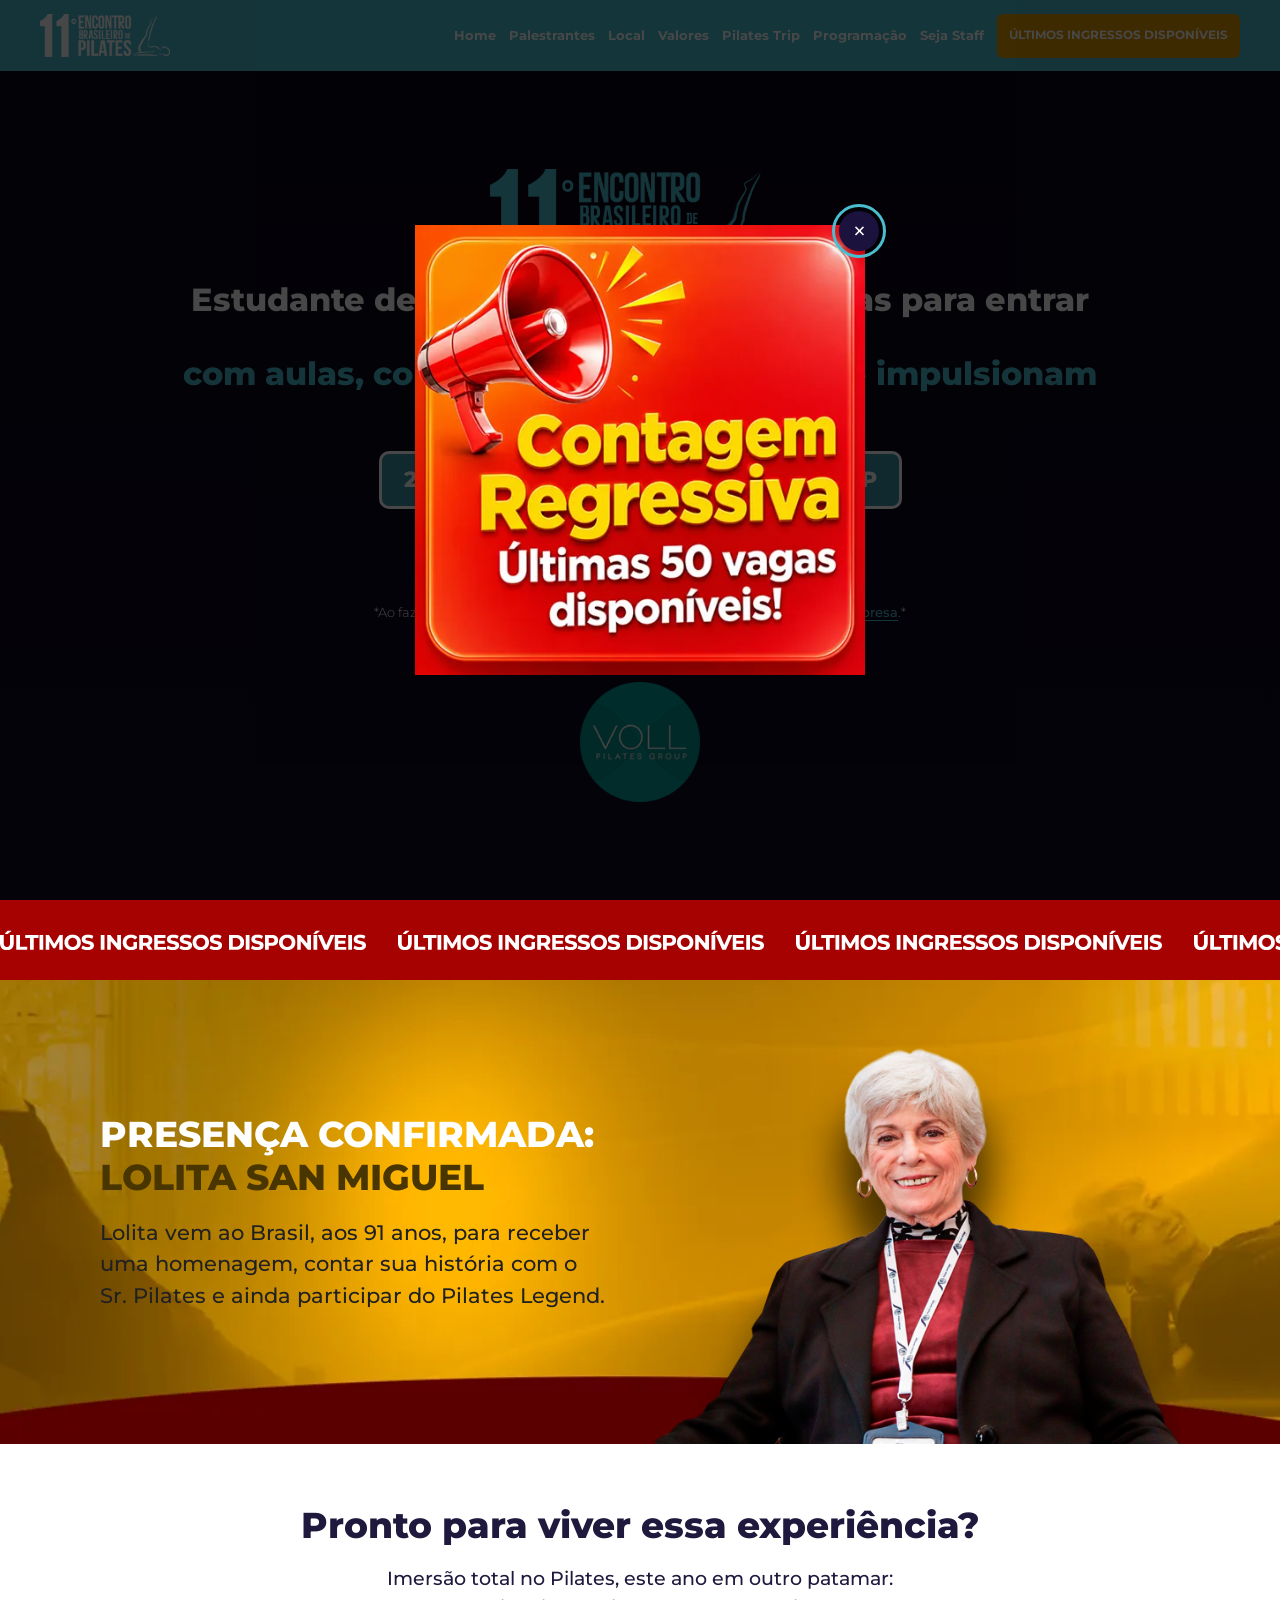
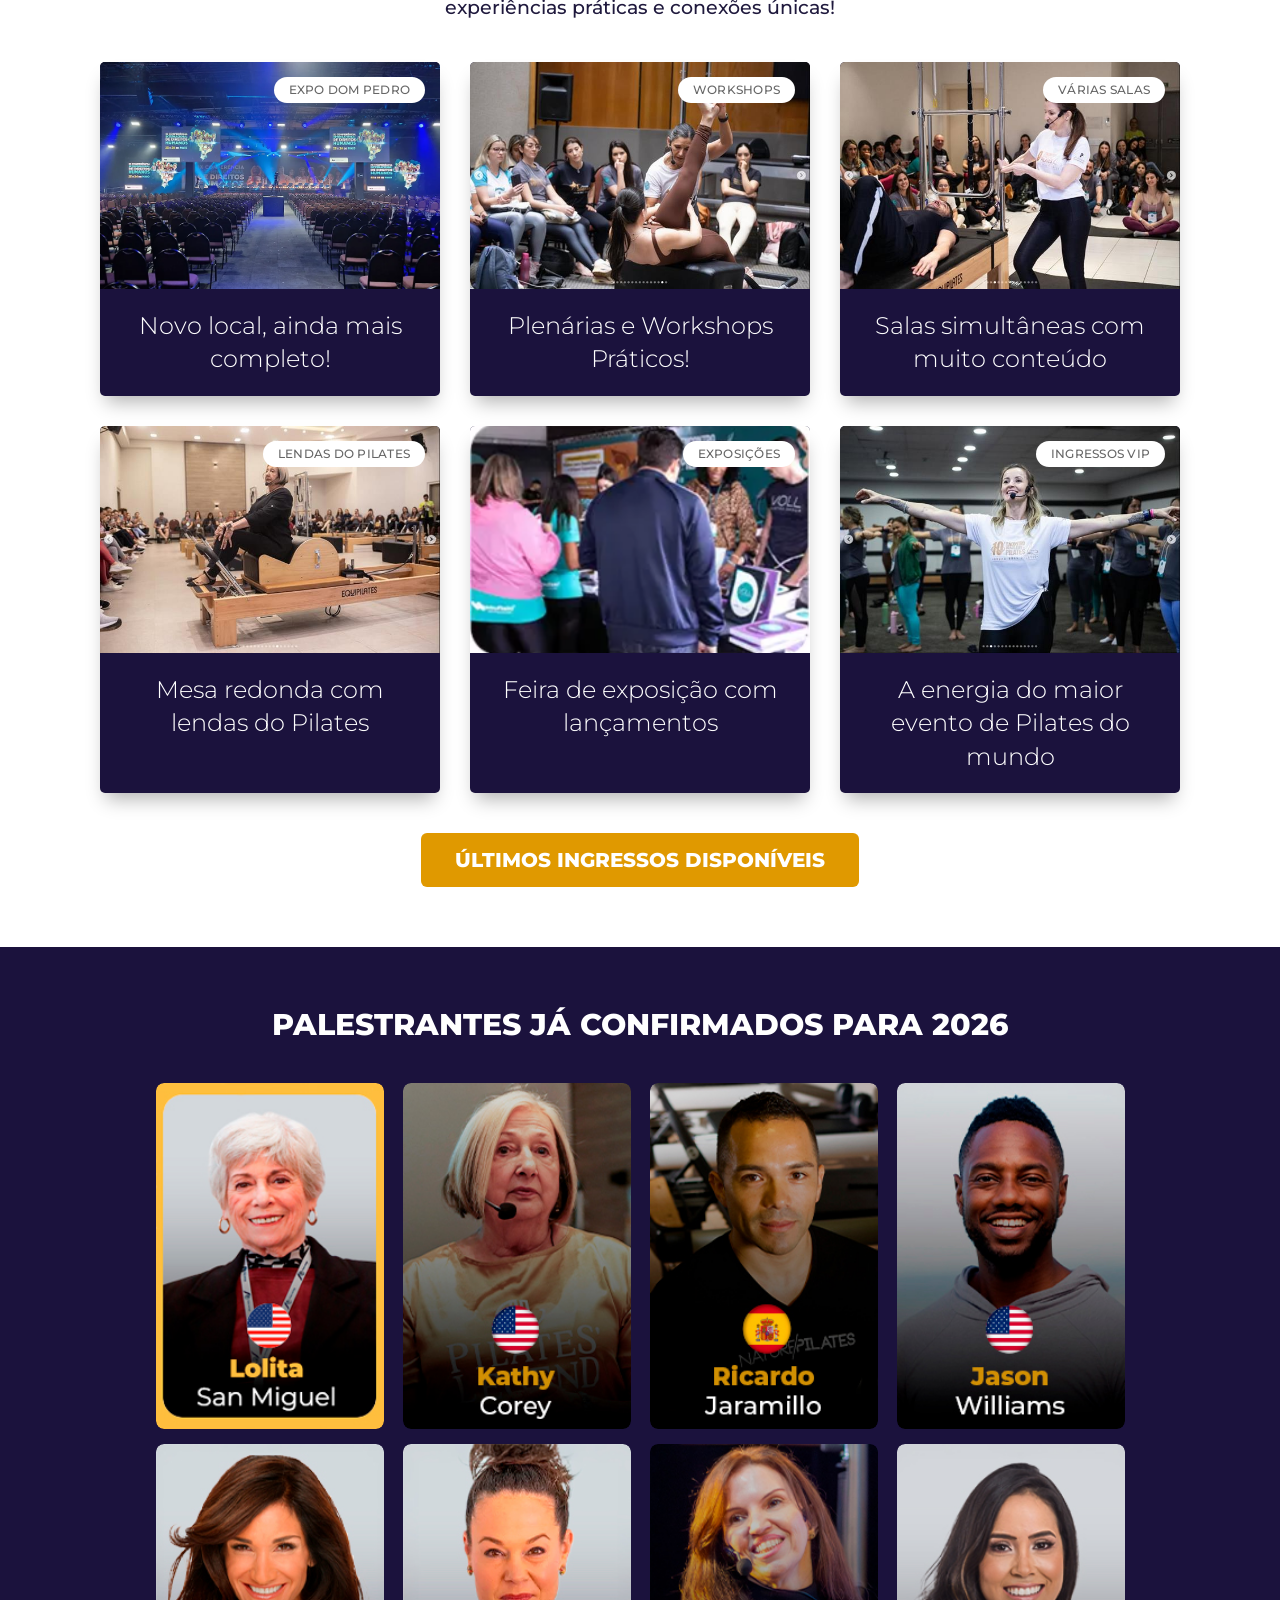
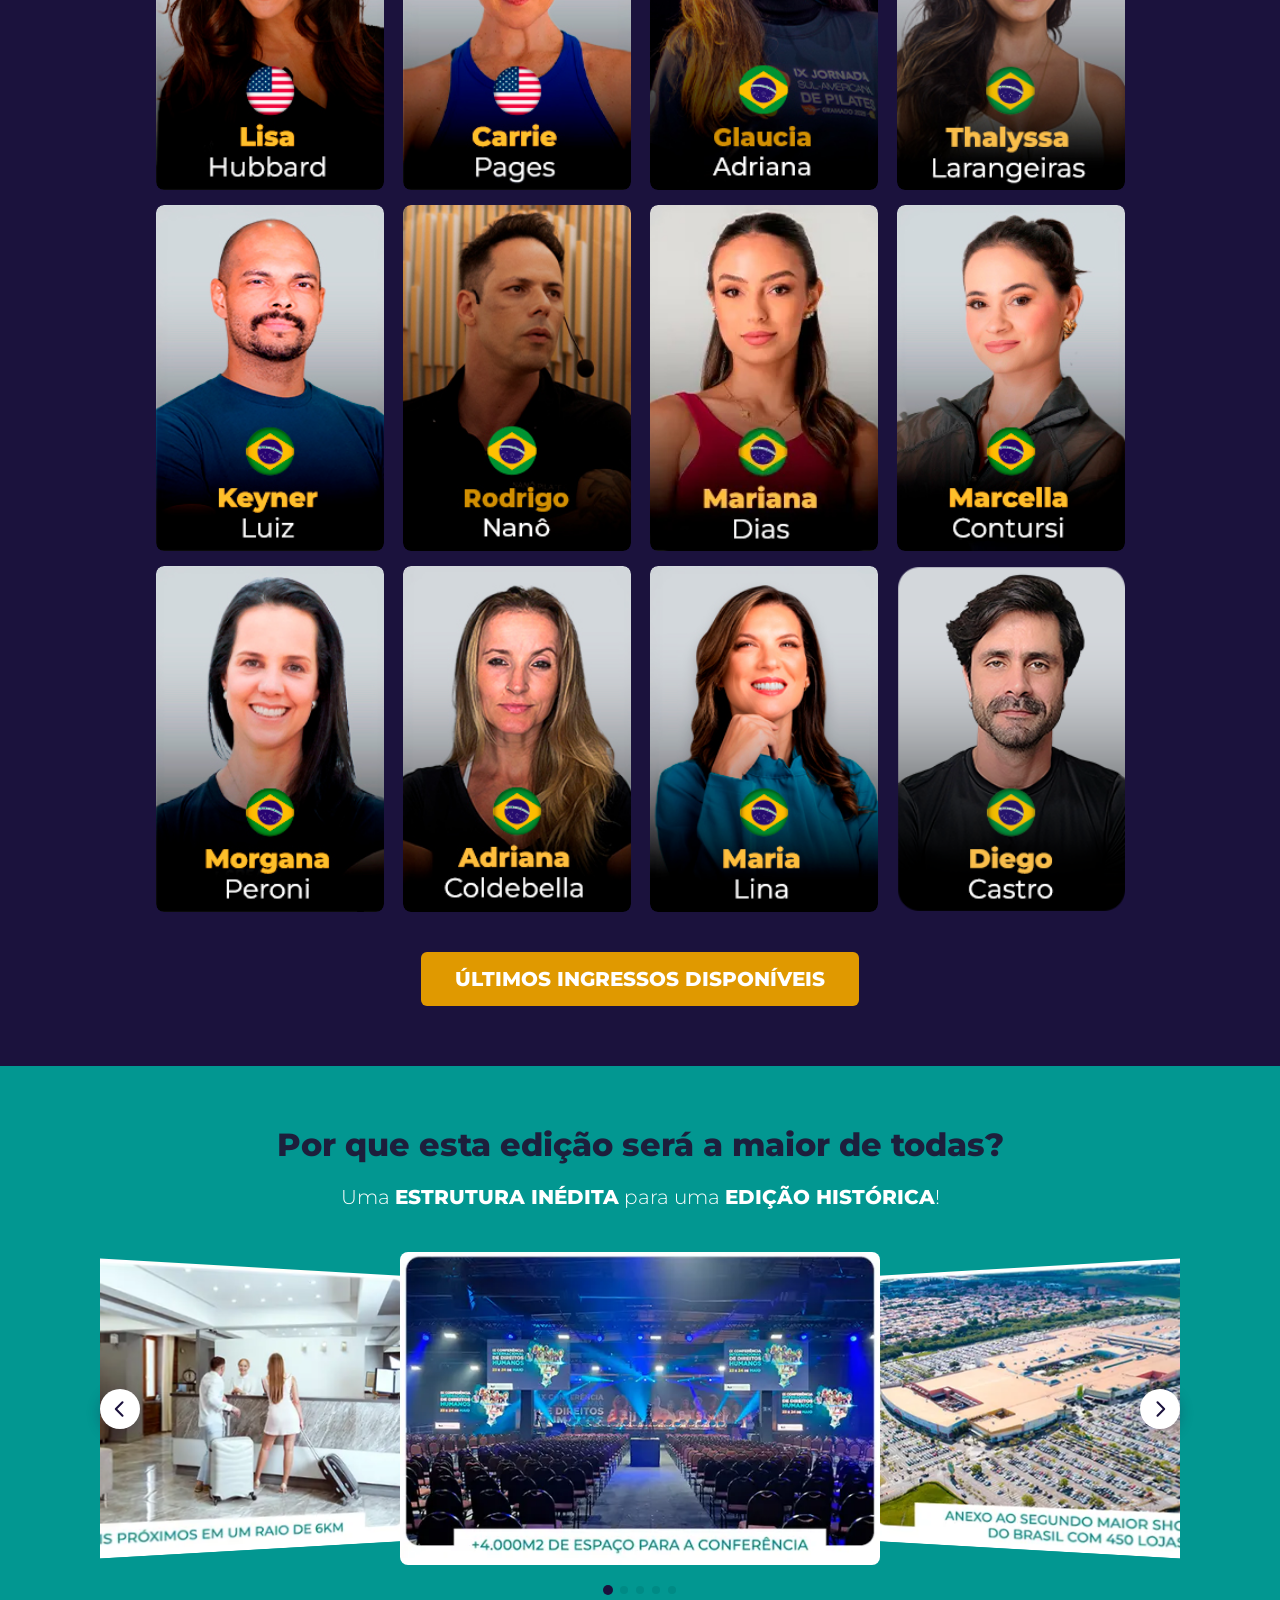
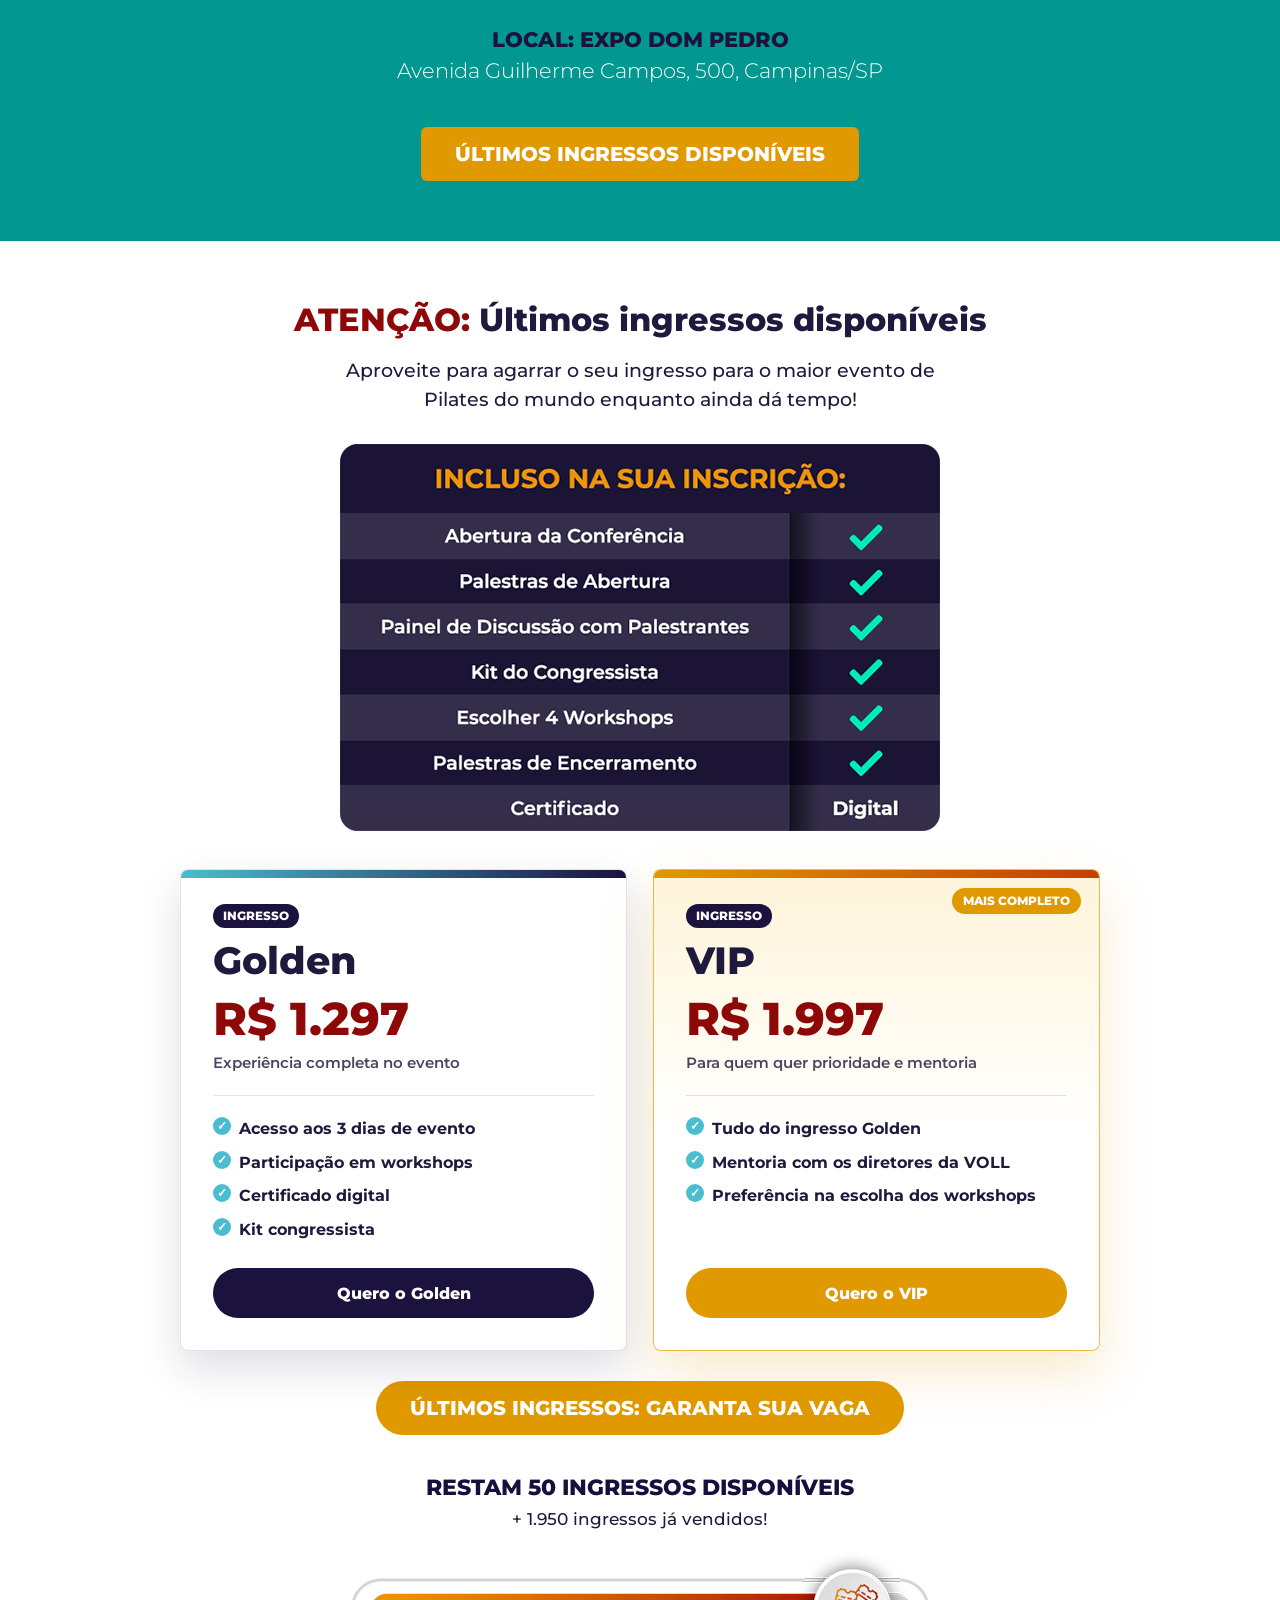
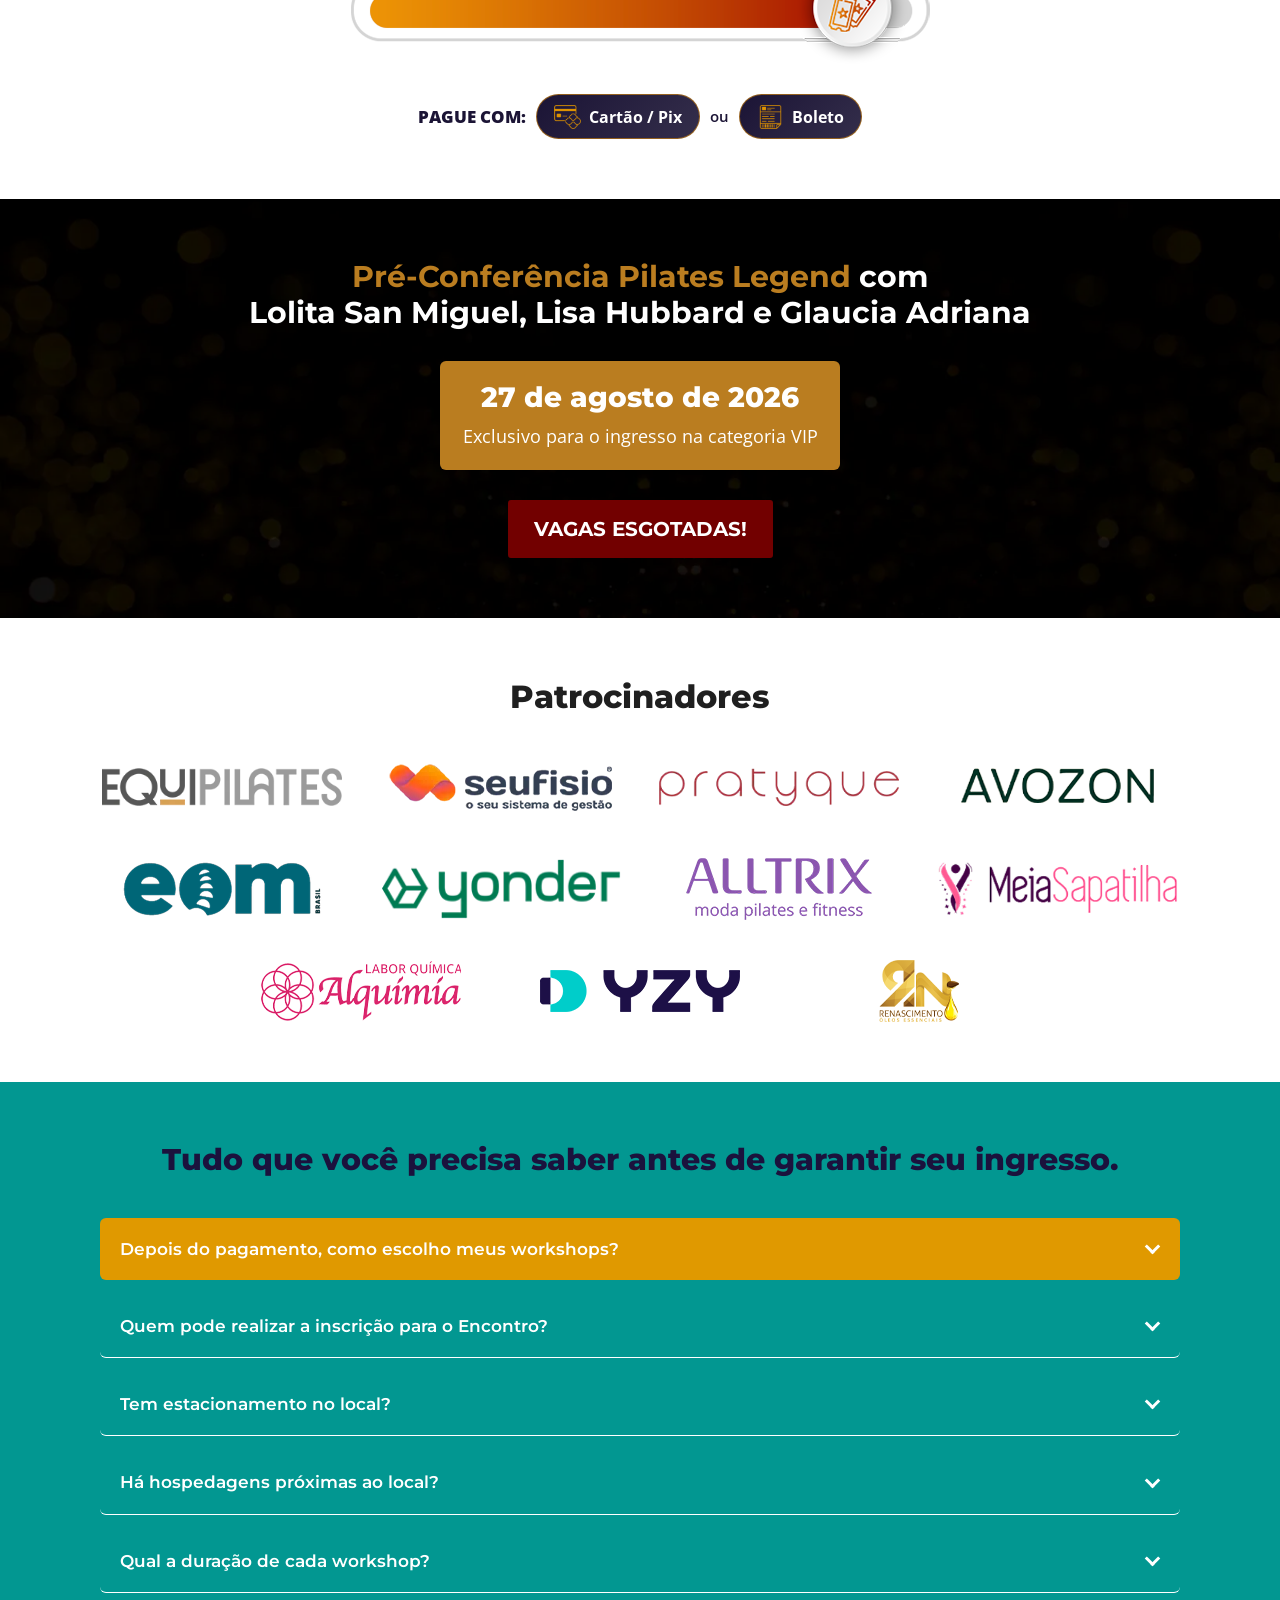
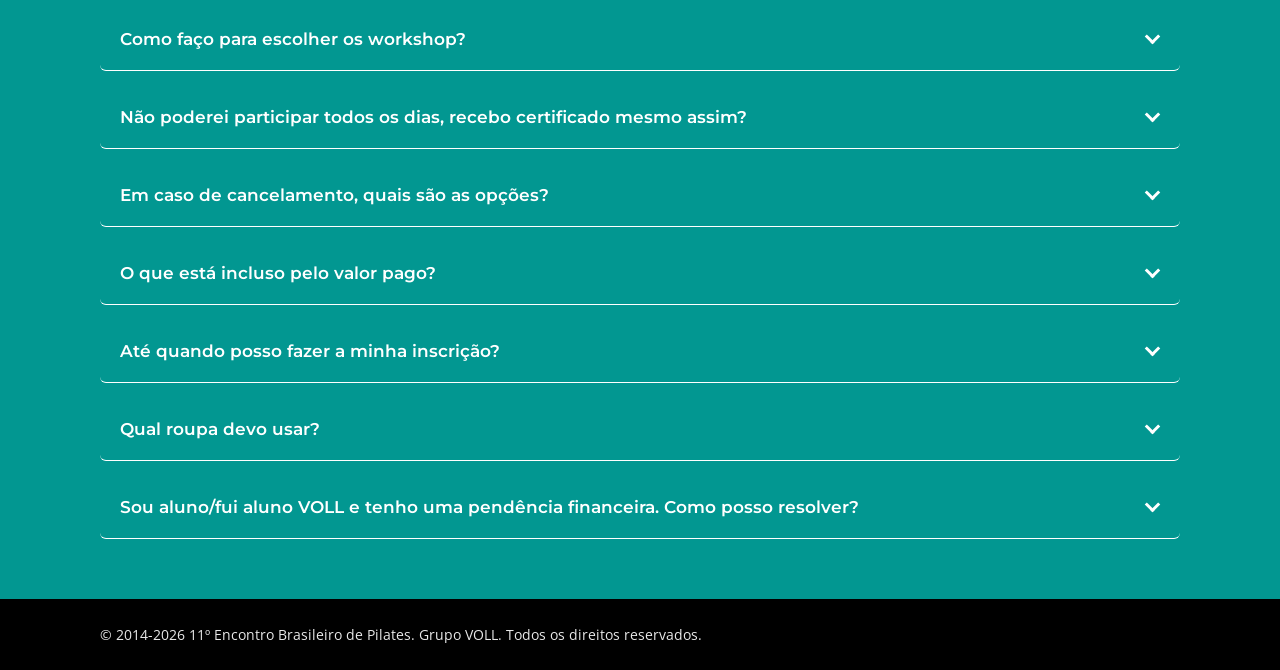
==== commit 34c1ff2e: "Align pricing cards and add CTAs Requested-by: @weber_telegram_dev" ====
--- a/index.html
+++ b/index.html
@@ -35,10 +35,10 @@
     <style>
       @media (max-width:767px){.site-main>#palestrantes{display:none}.patrocinadores-grid .patrocinador{flex-basis:100%}}
     </style>
-    <link rel="stylesheet" href="assets/css/styles.min.css?v=20260807-1" media="(min-width: 768px)">
-    <link rel="preload" href="assets/css/styles.min.css?v=20260807-1" as="style" media="(max-width: 767px)" onload="this.onload=null;this.media='all';this.rel='stylesheet'">
+    <link rel="stylesheet" href="assets/css/styles.min.css?v=20260807-2" media="(min-width: 768px)">
+    <link rel="preload" href="assets/css/styles.min.css?v=20260807-2" as="style" media="(max-width: 767px)" onload="this.onload=null;this.media='all';this.rel='stylesheet'">
     <noscript>
-      <link rel="stylesheet" href="assets/css/styles.min.css?v=20260807-1">
+      <link rel="stylesheet" href="assets/css/styles.min.css?v=20260807-2">
       <style>body{overflow:auto!important}#popup-lancamento{display:none!important}</style>
     </noscript>
     <link rel="stylesheet" href="assets/css/visual-alignment.css?v=20260806-1">
@@ -474,6 +474,7 @@
                 <li>Certificado digital</li>
                 <li>Kit congressista</li>
               </ul>
+              <a class="pricing-card__cta" href="#ingressos">Quero o Golden</a>
             </article>
 
             <article class="pricing-card pricing-card--featured">
@@ -489,6 +490,7 @@
                 <li>Mentoria com os diretores da VOLL</li>
                 <li>Preferência na escolha dos workshops</li>
               </ul>
+              <a class="pricing-card__cta pricing-card__cta--featured" href="#ingressos">Quero o VIP</a>
             </article>
           </div>
 
--- a/assets/css/styles.min.css
+++ b/assets/css/styles.min.css
@@ -671,6 +671,7 @@
   display: grid;
   gap: 12px;
   margin-top: 22px;
+  margin-bottom: 28px;
   padding: 0;
   color: #1F193D;
   font-size: 16px;
@@ -700,6 +701,41 @@
   font-size: 12px;
   font-weight: 800;
   line-height: 1;
+}
+
+.pricing-card__cta {
+  display: inline-flex;
+  align-items: center;
+  justify-content: center;
+  width: 100%;
+  min-height: 50px;
+  margin-top: auto;
+  padding: 13px 18px;
+  border-radius: 999px;
+  color: var(--color-white);
+  background: var(--color-purple);
+  font-size: 16px;
+  font-weight: 800;
+  line-height: 1.2;
+  text-align: center;
+  text-decoration: none;
+  transition: background 180ms ease, transform 180ms ease;
+}
+
+.pricing-card__cta:focus-visible,
+.pricing-card__cta:hover {
+  color: var(--color-white);
+  background: #2D2061;
+  transform: translateY(-1px);
+}
+
+.pricing-card__cta--featured {
+  background: var(--color-yellow);
+}
+
+.pricing-card__cta--featured:focus-visible,
+.pricing-card__cta--featured:hover {
+  background: #C98500;
 }
 
 /* Seletor composto para vencer o border-radius de .cta-button, que vem depois. */
@@ -3634,10 +3670,6 @@
     padding: 34px 32px 32px;
   }
 
-  .pricing-card--featured {
-    transform: translateY(-10px);
-  }
-
   .pricing-card__title {
     font-size: 38px;
   }
--- a/assets/css/styles.min.css
+++ b/assets/css/styles.min.css
@@ -671,6 +671,7 @@
   display: grid;
   gap: 12px;
   margin-top: 22px;
+  margin-bottom: 28px;
   padding: 0;
   color: #1F193D;
   font-size: 16px;
@@ -700,6 +701,41 @@
   font-size: 12px;
   font-weight: 800;
   line-height: 1;
+}
+
+.pricing-card__cta {
+  display: inline-flex;
+  align-items: center;
+  justify-content: center;
+  width: 100%;
+  min-height: 50px;
+  margin-top: auto;
+  padding: 13px 18px;
+  border-radius: 999px;
+  color: var(--color-white);
+  background: var(--color-purple);
+  font-size: 16px;
+  font-weight: 800;
+  line-height: 1.2;
+  text-align: center;
+  text-decoration: none;
+  transition: background 180ms ease, transform 180ms ease;
+}
+
+.pricing-card__cta:focus-visible,
+.pricing-card__cta:hover {
+  color: var(--color-white);
+  background: #2D2061;
+  transform: translateY(-1px);
+}
+
+.pricing-card__cta--featured {
+  background: var(--color-yellow);
+}
+
+.pricing-card__cta--featured:focus-visible,
+.pricing-card__cta--featured:hover {
+  background: #C98500;
 }
 
 /* Seletor composto para vencer o border-radius de .cta-button, que vem depois. */
@@ -3634,10 +3670,6 @@
     padding: 34px 32px 32px;
   }
 
-  .pricing-card--featured {
-    transform: translateY(-10px);
-  }
-
   .pricing-card__title {
     font-size: 38px;
   }
--- a/assets/css/styles.min.css
+++ b/assets/css/styles.min.css
@@ -671,6 +671,7 @@
   display: grid;
   gap: 12px;
   margin-top: 22px;
+  margin-bottom: 28px;
   padding: 0;
   color: #1F193D;
   font-size: 16px;
@@ -700,6 +701,41 @@
   font-size: 12px;
   font-weight: 800;
   line-height: 1;
+}
+
+.pricing-card__cta {
+  display: inline-flex;
+  align-items: center;
+  justify-content: center;
+  width: 100%;
+  min-height: 50px;
+  margin-top: auto;
+  padding: 13px 18px;
+  border-radius: 999px;
+  color: var(--color-white);
+  background: var(--color-purple);
+  font-size: 16px;
+  font-weight: 800;
+  line-height: 1.2;
+  text-align: center;
+  text-decoration: none;
+  transition: background 180ms ease, transform 180ms ease;
+}
+
+.pricing-card__cta:focus-visible,
+.pricing-card__cta:hover {
+  color: var(--color-white);
+  background: #2D2061;
+  transform: translateY(-1px);
+}
+
+.pricing-card__cta--featured {
+  background: var(--color-yellow);
+}
+
+.pricing-card__cta--featured:focus-visible,
+.pricing-card__cta--featured:hover {
+  background: #C98500;
 }
 
 /* Seletor composto para vencer o border-radius de .cta-button, que vem depois. */
@@ -3634,10 +3670,6 @@
     padding: 34px 32px 32px;
   }
 
-  .pricing-card--featured {
-    transform: translateY(-10px);
-  }
-
   .pricing-card__title {
     font-size: 38px;
   }
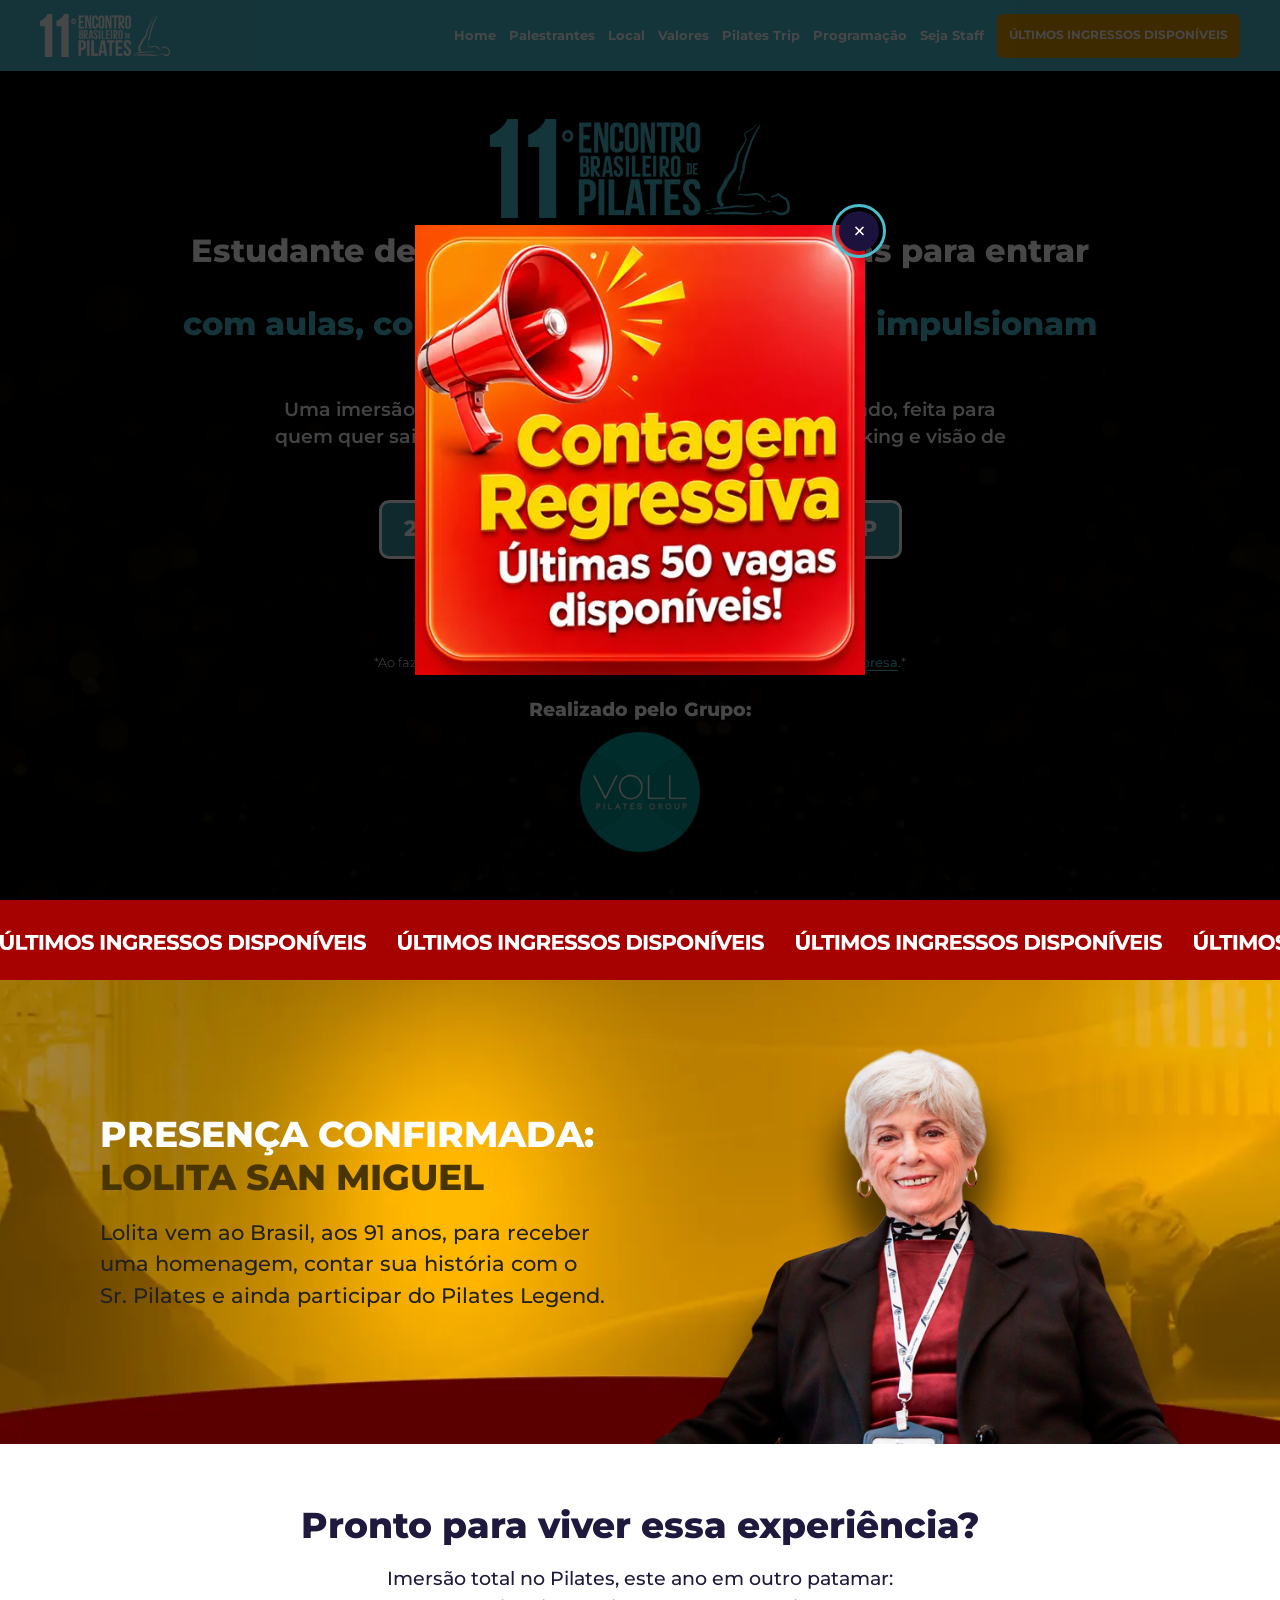
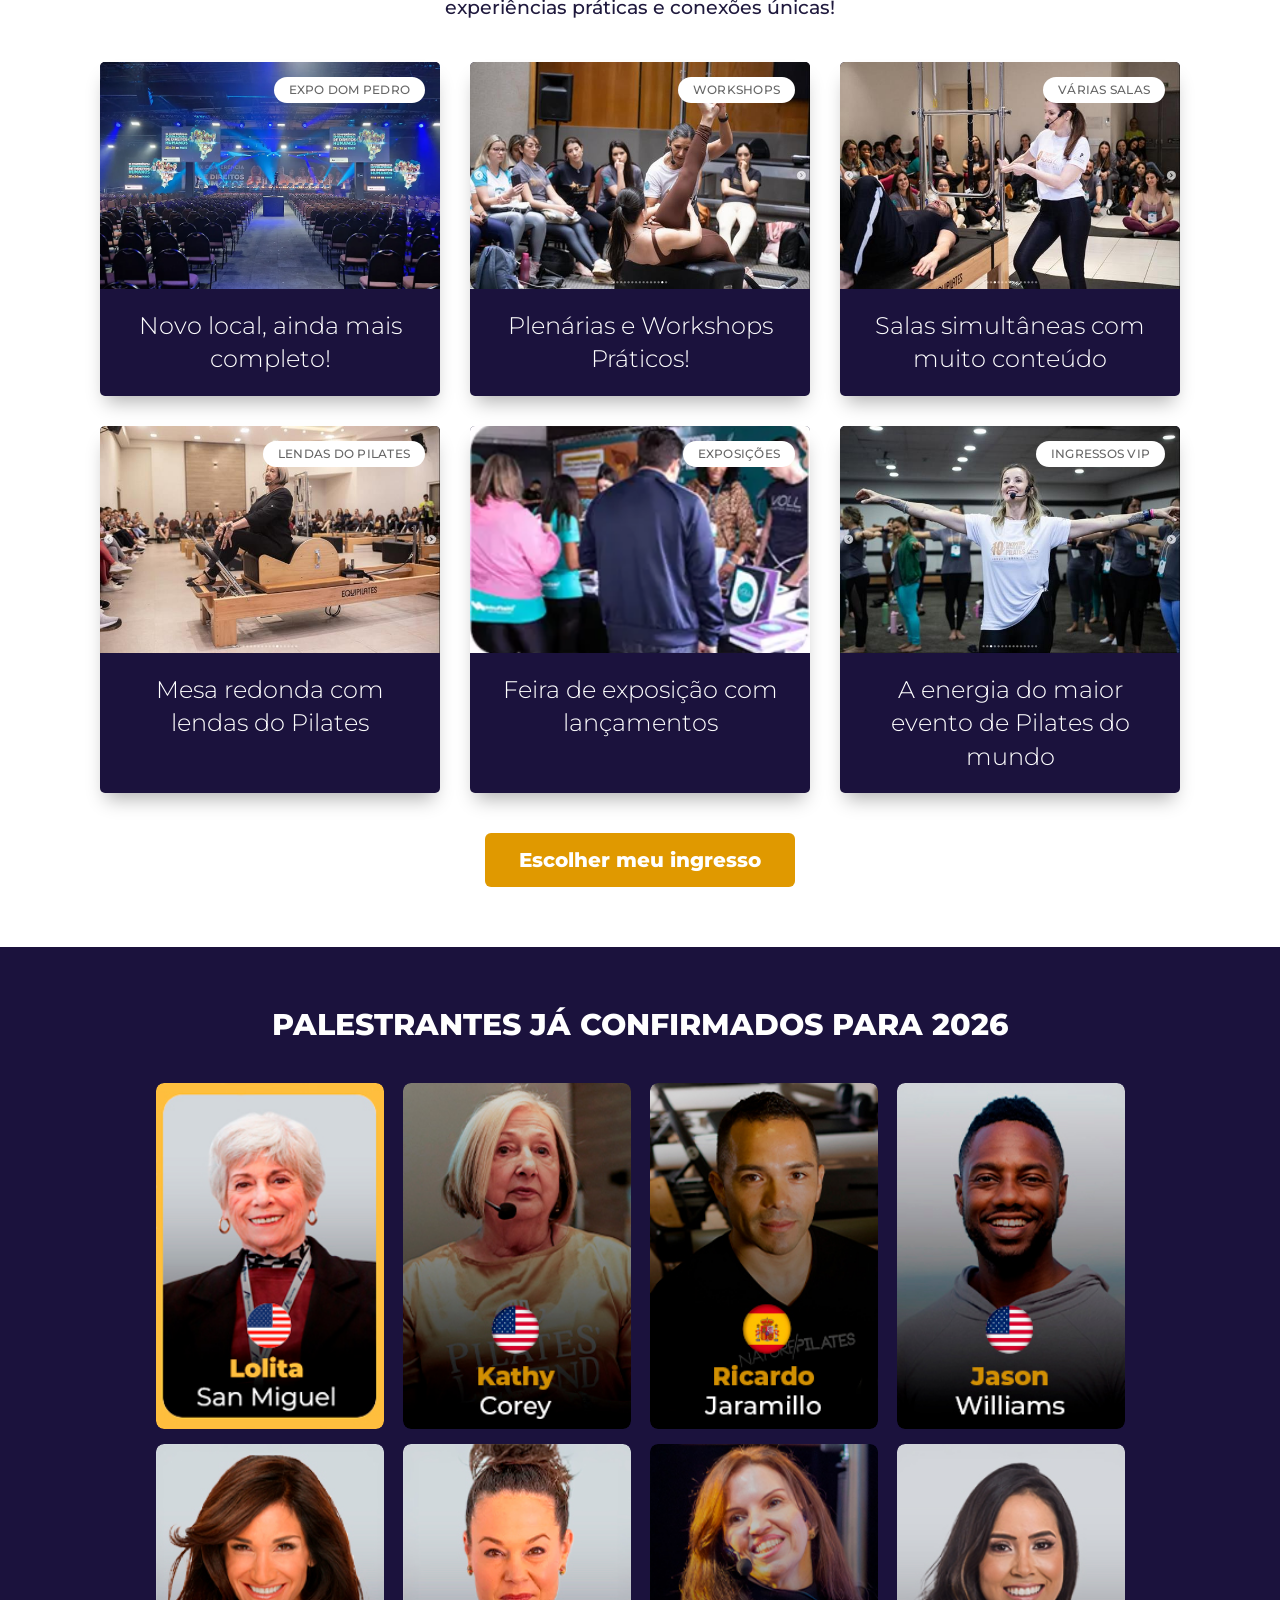
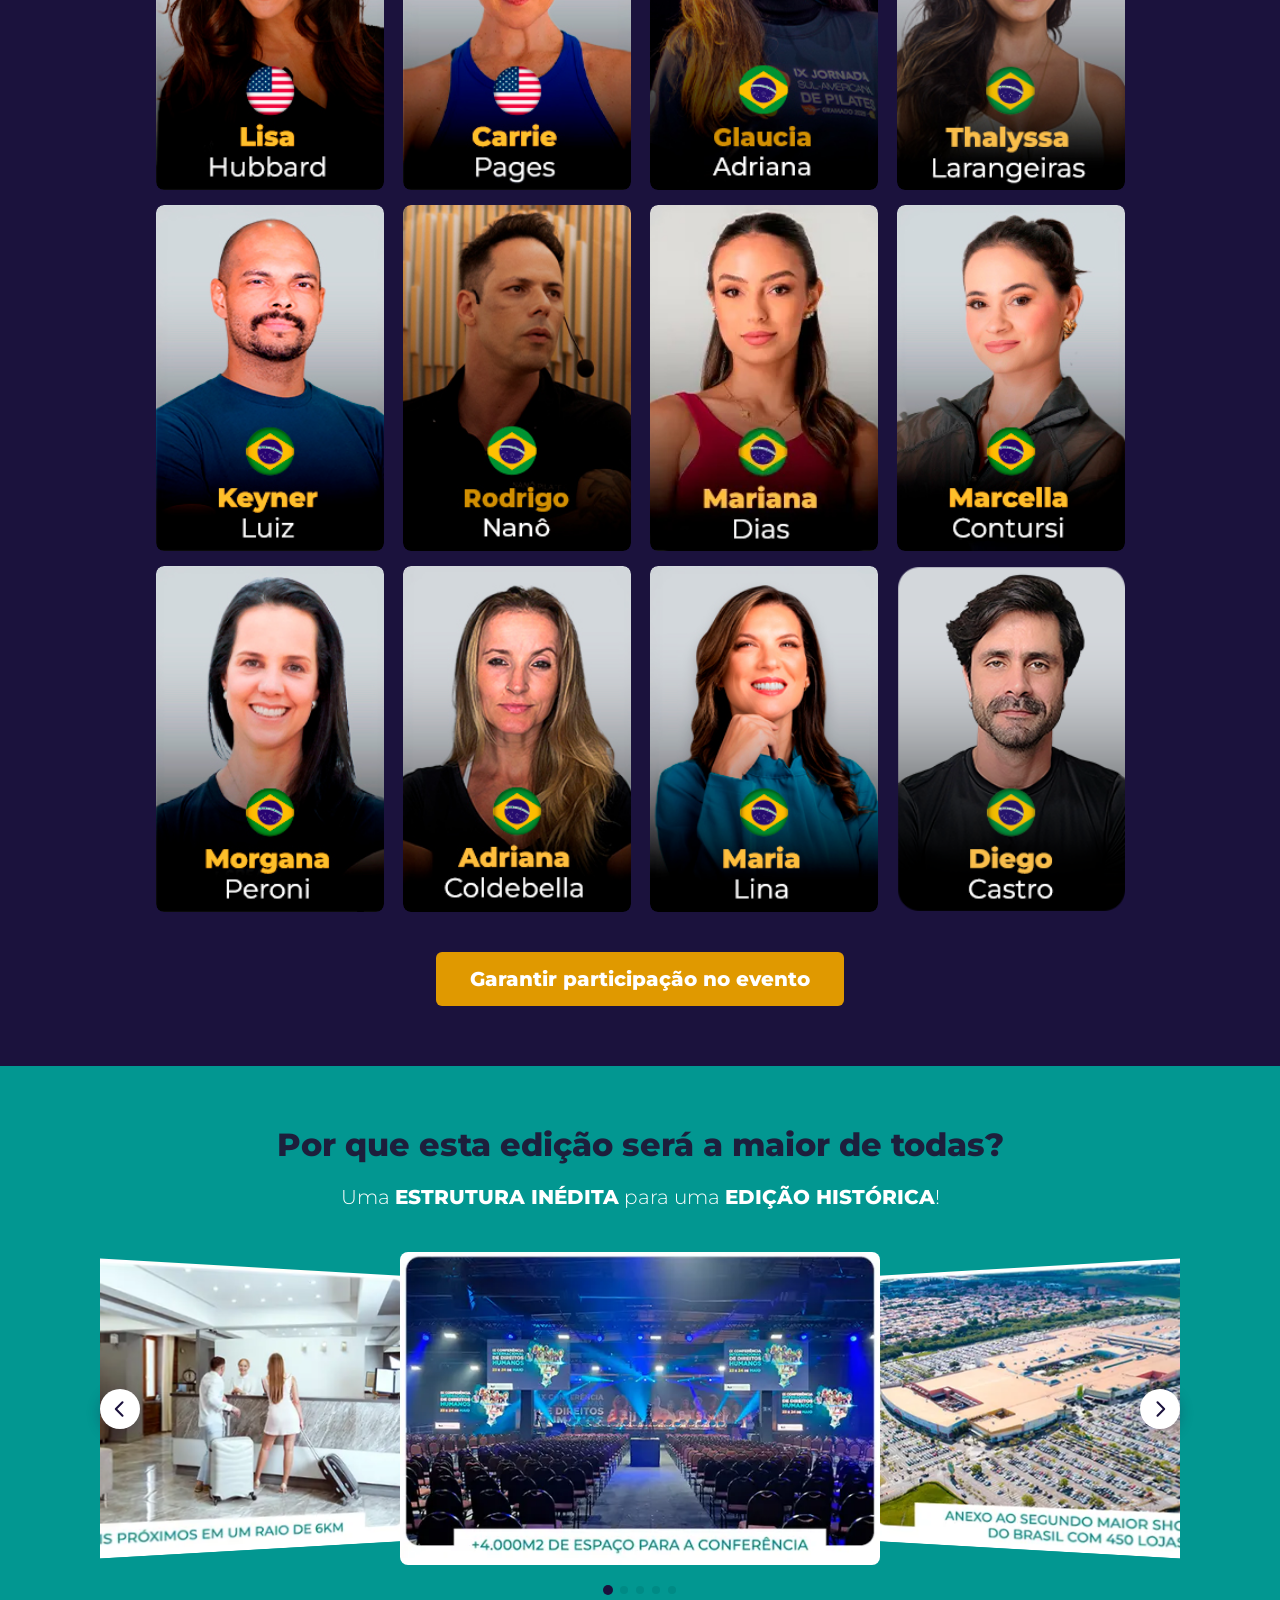
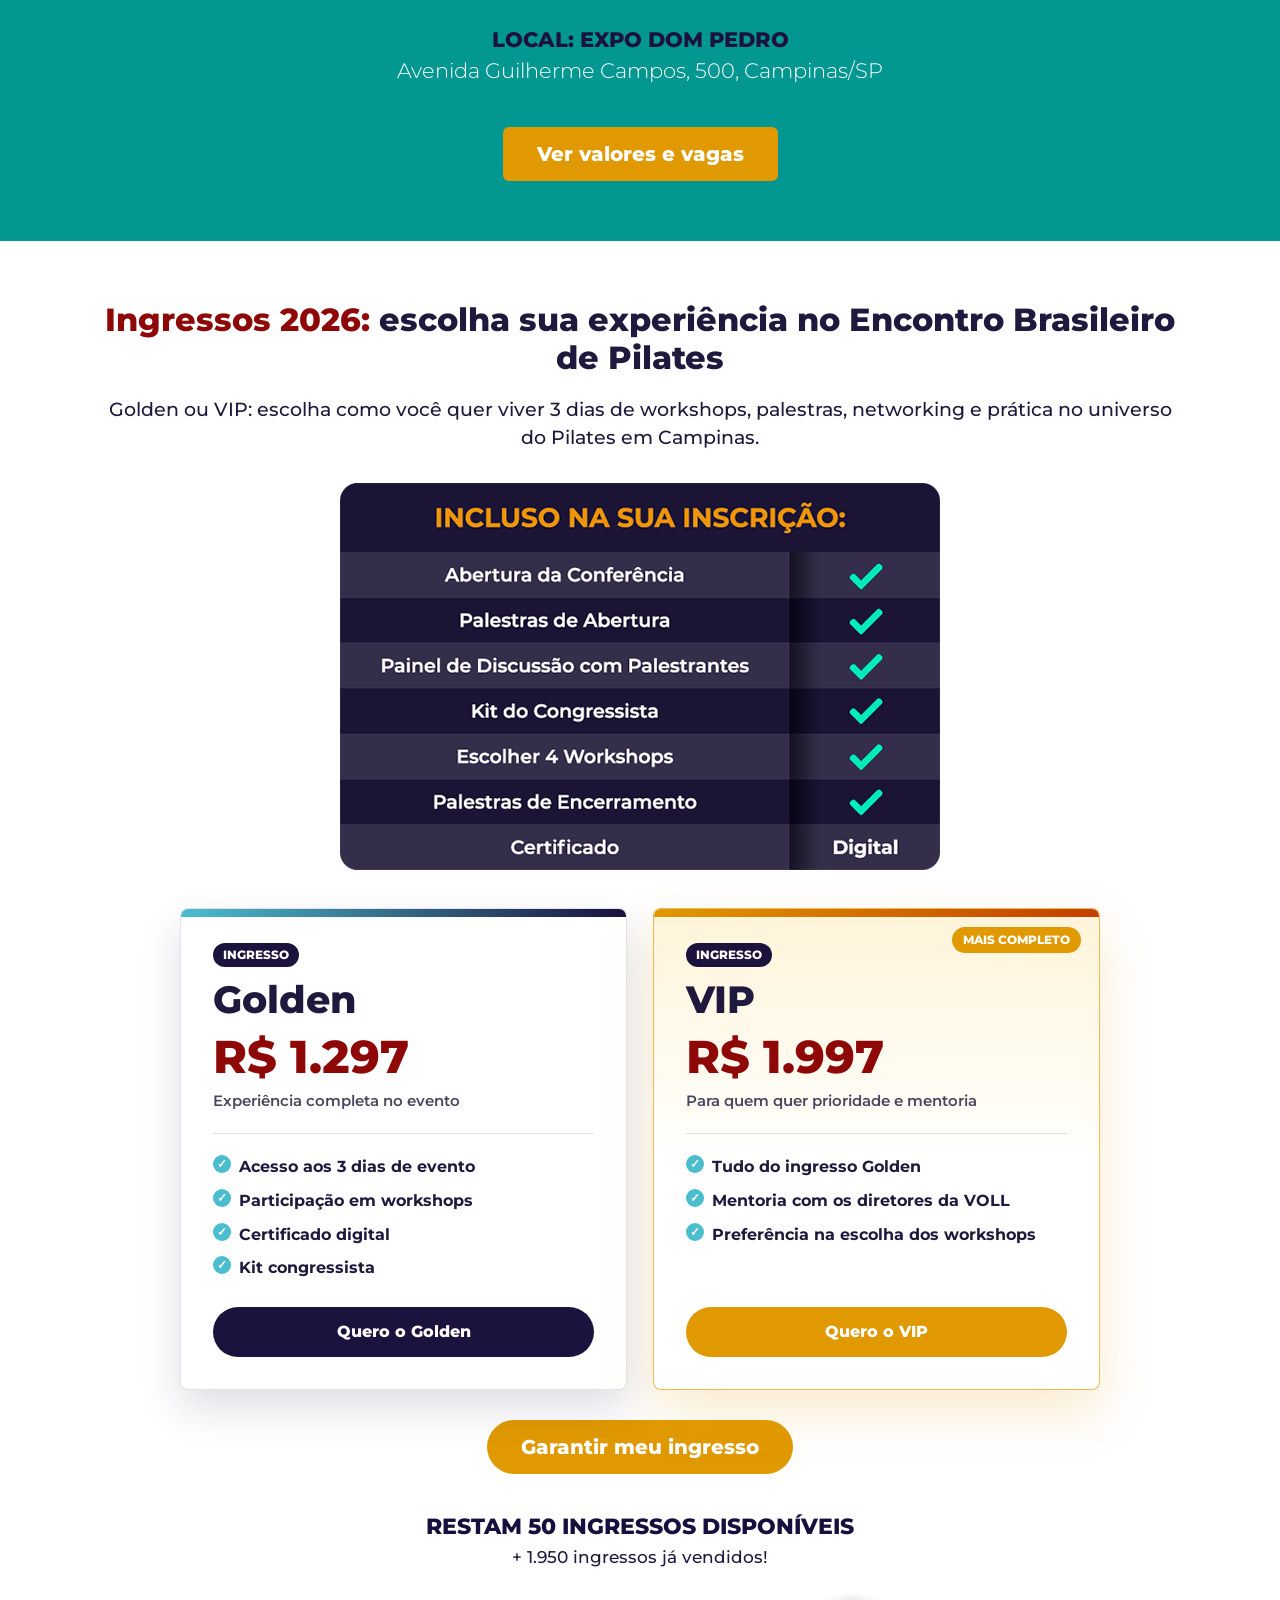
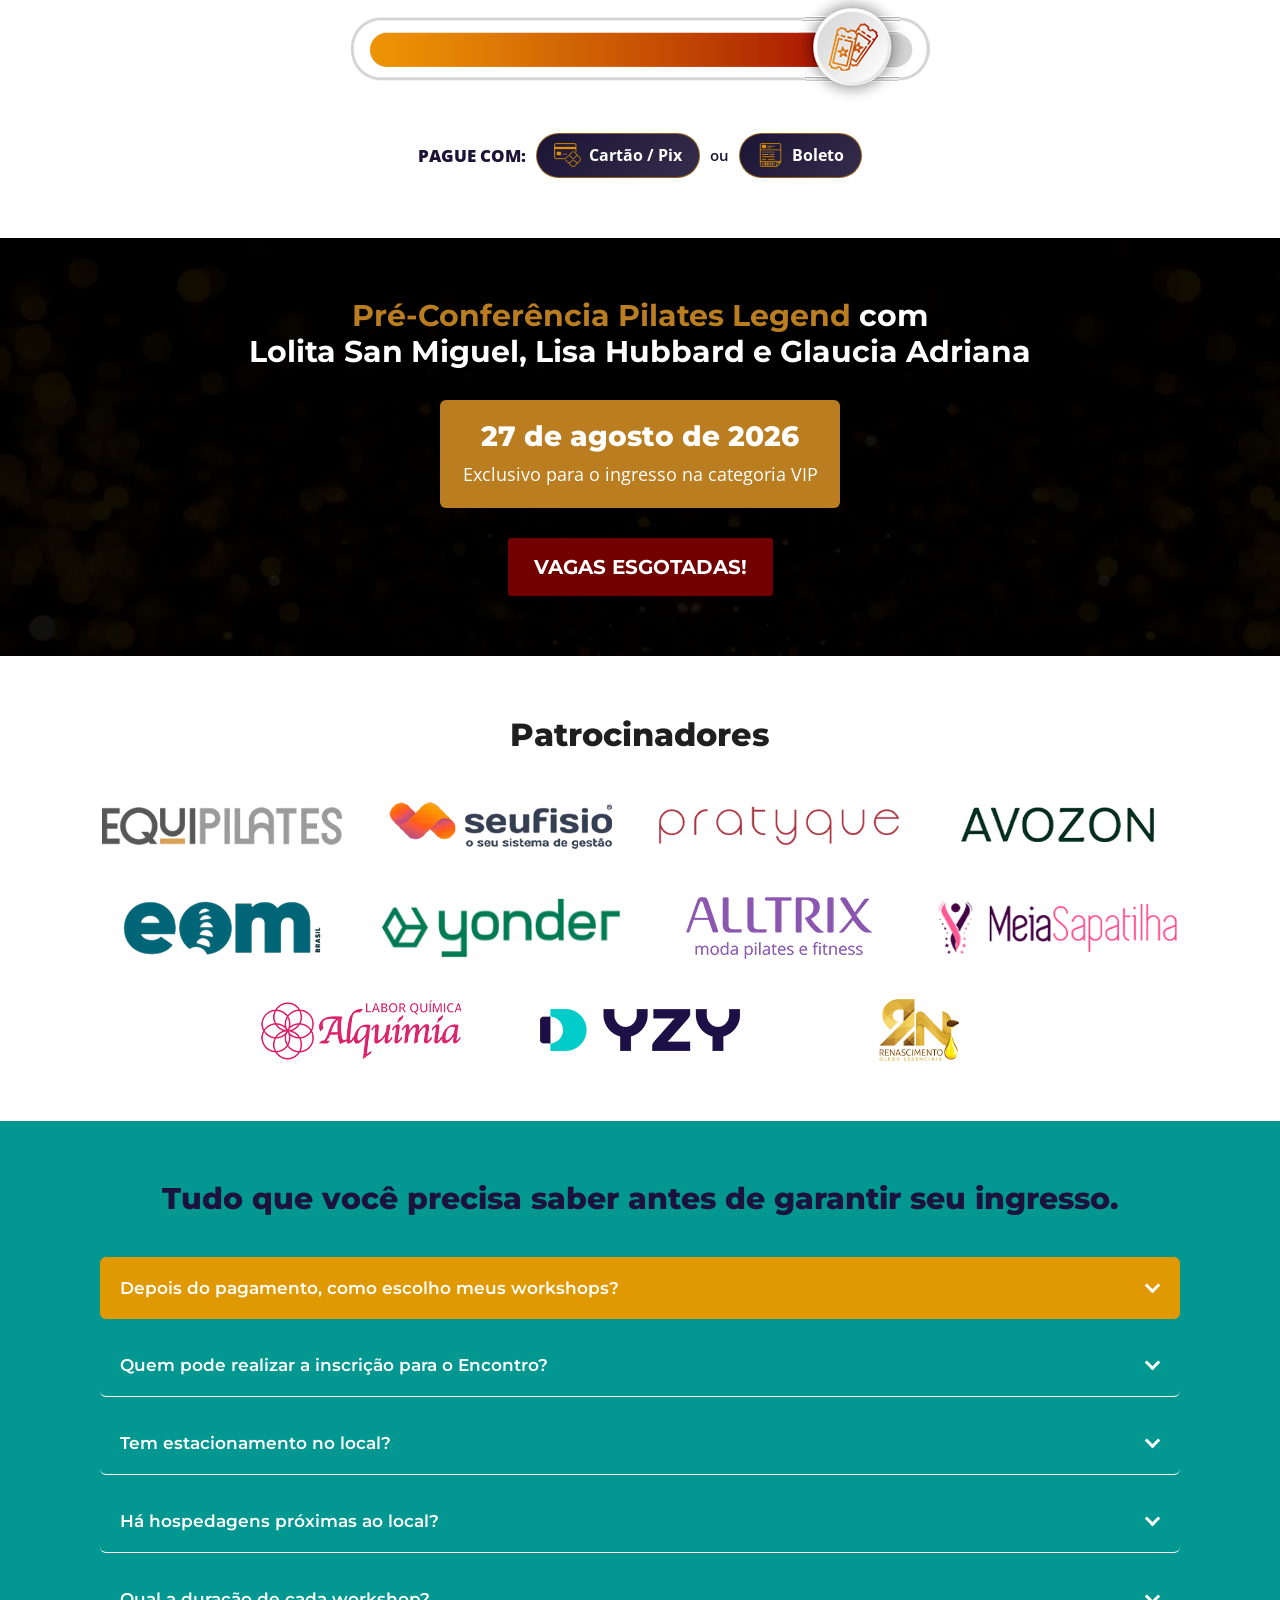
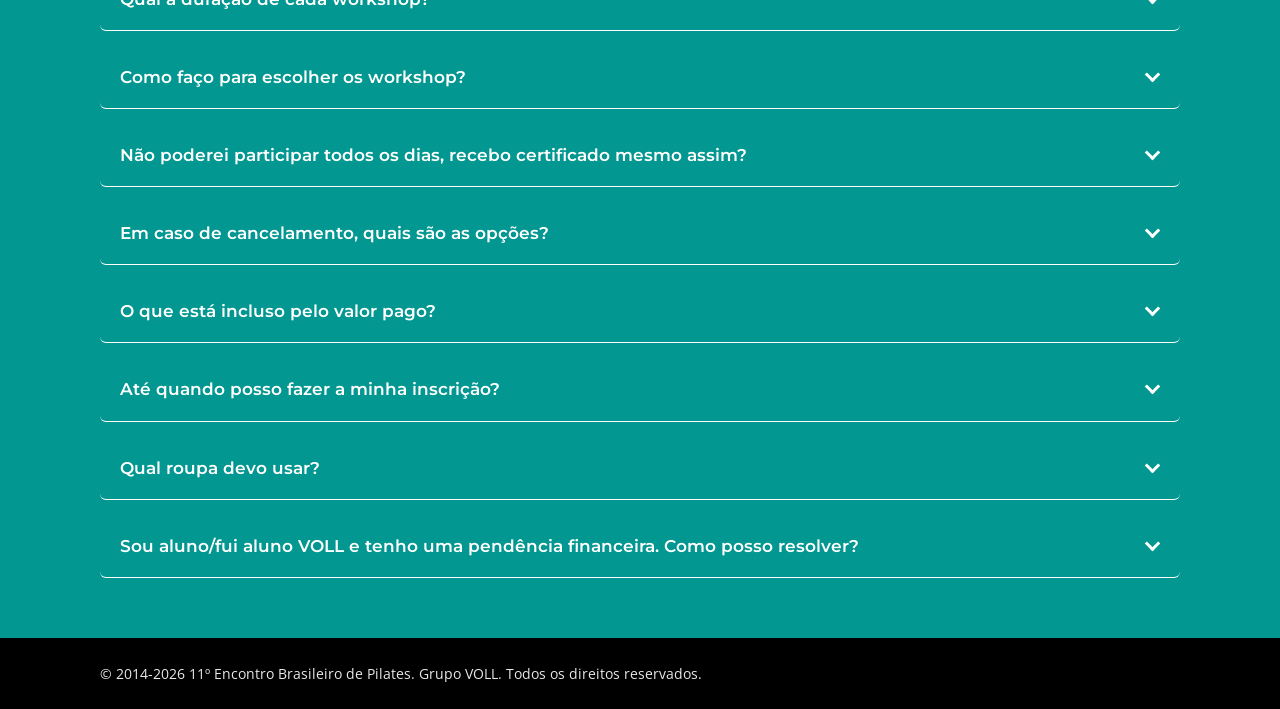
==== commit d7e2c6af: "Improve SEO copy performance and mobile Requested-by: @weber_telegram_dev" ====
--- a/index.html
+++ b/index.html
@@ -3,30 +3,34 @@
   <head>
     <meta charset="utf-8">
     <meta name="viewport" content="width=device-width, initial-scale=1">
-    <meta name="robots" content="noindex, nofollow, noarchive, nosnippet, noimageindex">
+    <meta name="robots" content="index, follow, max-image-preview:large">
     <meta name="theme-color" content="#1B123D">
     <meta name="format-detection" content="telephone=no">
 
-    <title>11º Encontro Brasileiro de Pilates 2026</title>
-    <meta name="description" content="Participe do 11º Encontro Brasileiro de Pilates, de 28 a 30 de agosto de 2026 em Campinas/SP. Garanta já seu ingresso!">
-    <link rel="canonical" href="https://encontropilates.com.br/lancamento2026/">
+    <title>Encontro Brasileiro de Pilates 2026 | Educação Física</title>
+    <meta name="description" content="Estudante de Educação Física: viva 3 dias de imersão em Pilates no 11º Encontro Brasileiro de Pilates, de 28 a 30 de agosto de 2026 em Campinas/SP.">
+    <link rel="canonical" href="https://grupovoll.com.br/encontroteste/">
 
     <meta property="og:locale" content="pt_BR">
     <meta property="og:type" content="website">
-    <meta property="og:title" content="11º Encontro Brasileiro de Pilates 2026">
-    <meta property="og:description" content="Participe do 11º Encontro Brasileiro de Pilates, de 28 a 30 de agosto de 2026 em Campinas/SP. Garanta já seu ingresso!">
-    <meta property="og:url" content="https://encontropilates.com.br/lancamento2026/">
+    <meta property="og:title" content="Encontro Brasileiro de Pilates 2026 | Educação Física">
+    <meta property="og:description" content="Uma imersão presencial de 3 dias em Pilates para estudantes de Educação Física, com workshops, palestrantes internacionais e networking em Campinas/SP.">
+    <meta property="og:url" content="https://grupovoll.com.br/encontroteste/">
     <meta property="og:site_name" content="Encontro Brasileiro de Pilates">
-
-    <meta name="twitter:card" content="summary">
-    <meta name="twitter:title" content="11º Encontro Brasileiro de Pilates 2026">
-    <meta name="twitter:description" content="Participe do 11º Encontro Brasileiro de Pilates, de 28 a 30 de agosto de 2026 em Campinas/SP. Garanta já seu ingresso!">
+    <meta property="og:image" content="https://grupovoll.com.br/encontroteste/assets/images/logo-11-encontro-brasileiro-de-pilates.webp">
+
+    <meta name="twitter:card" content="summary_large_image">
+    <meta name="twitter:title" content="Encontro Brasileiro de Pilates 2026 | Educação Física">
+    <meta name="twitter:description" content="3 dias de imersão em Pilates para estudantes de Educação Física no maior evento de Pilates do mundo.">
+    <meta name="twitter:image" content="https://grupovoll.com.br/encontroteste/assets/images/logo-11-encontro-brasileiro-de-pilates.webp">
 
     <link rel="icon" type="image/png" href="assets/images/favicon-encontro-pilates.png">
     <link rel="apple-touch-icon" href="assets/images/favicon-encontro-pilates.png">
 
     <link rel="preconnect" href="https://fonts.googleapis.com">
     <link rel="preconnect" href="https://fonts.gstatic.com" crossorigin>
+    <link rel="preload" href="assets/images/background_video_2023.webp" as="image" fetchpriority="high">
+    <link rel="preload" href="assets/images/logo-11-encontro-brasileiro-de-pilates.webp" as="image" fetchpriority="high">
     <link rel="preload" href="https://fonts.googleapis.com/css2?family=Montserrat:wght@400;500;600;700;800&family=Open+Sans:wght@600;700;800&display=swap" as="style" onload="this.onload=null;this.rel='stylesheet'">
     <noscript><link href="https://fonts.googleapis.com/css2?family=Montserrat:wght@400;500;600;700;800&family=Open+Sans:wght@600;700;800&display=swap" rel="stylesheet"></noscript>
     <style>
@@ -35,10 +39,10 @@
     <style>
       @media (max-width:767px){.site-main>#palestrantes{display:none}.patrocinadores-grid .patrocinador{flex-basis:100%}}
     </style>
-    <link rel="stylesheet" href="assets/css/styles.min.css?v=20260807-2" media="(min-width: 768px)">
-    <link rel="preload" href="assets/css/styles.min.css?v=20260807-2" as="style" media="(max-width: 767px)" onload="this.onload=null;this.media='all';this.rel='stylesheet'">
+    <link rel="stylesheet" href="assets/css/styles.min.css?v=20260807-3" media="(min-width: 768px)">
+    <link rel="preload" href="assets/css/styles.min.css?v=20260807-3" as="style" media="(max-width: 767px)" onload="this.onload=null;this.media='all';this.rel='stylesheet'">
     <noscript>
-      <link rel="stylesheet" href="assets/css/styles.min.css?v=20260807-2">
+      <link rel="stylesheet" href="assets/css/styles.min.css?v=20260807-3">
       <style>body{overflow:auto!important}#popup-lancamento{display:none!important}</style>
     </noscript>
     <link rel="stylesheet" href="assets/css/visual-alignment.css?v=20260806-1">
@@ -48,16 +52,19 @@
         "@context": "https://schema.org",
         "@type": "Event",
         "name": "11º Encontro Brasileiro de Pilates 2026",
-        "description": "Participe do 11º Encontro Brasileiro de Pilates, de 28 a 30 de agosto de 2026 em Campinas/SP. Garanta já seu ingresso!",
+        "description": "Imersão presencial de 3 dias em Pilates para estudantes de Educação Física e profissionais do movimento, com workshops práticos, palestrantes nacionais e internacionais e networking em Campinas/SP.",
         "startDate": "2026-08-28",
         "endDate": "2026-08-30",
         "eventAttendanceMode": "https://schema.org/OfflineEventAttendanceMode",
         "eventStatus": "https://schema.org/EventScheduled",
-        "url": "https://encontropilates.com.br/lancamento2026/",
+        "url": "https://grupovoll.com.br/encontroteste/",
+        "image": "https://grupovoll.com.br/encontroteste/assets/images/logo-11-encontro-brasileiro-de-pilates.webp",
         "location": {
           "@type": "Place",
+          "name": "Expo Dom Pedro",
           "address": {
             "@type": "PostalAddress",
+            "streetAddress": "Avenida Guilherme Campos, 500",
             "addressLocality": "Campinas",
             "addressRegion": "SP",
             "addressCountry": "BR"
@@ -65,13 +72,65 @@
         },
         "organizer": {
           "@type": "Organization",
-          "name": "Encontro Brasileiro de Pilates",
-          "url": "https://encontropilates.com.br/"
-        }
+          "name": "Grupo VOLL",
+          "url": "https://grupovoll.com.br/"
+        },
+        "offers": [
+          {
+            "@type": "Offer",
+            "name": "Ingresso Golden",
+            "price": "1297",
+            "priceCurrency": "BRL",
+            "availability": "https://schema.org/LimitedAvailability",
+            "url": "https://grupovoll.com.br/encontroteste/#ingressos",
+            "validFrom": "2026-08-07"
+          },
+          {
+            "@type": "Offer",
+            "name": "Ingresso VIP",
+            "price": "1997",
+            "priceCurrency": "BRL",
+            "availability": "https://schema.org/LimitedAvailability",
+            "url": "https://grupovoll.com.br/encontroteste/#ingressos",
+            "validFrom": "2026-08-07"
+          }
+        ]
+      }
+    </script>
+    <script type="application/ld+json">
+      {
+        "@context": "https://schema.org",
+        "@type": "FAQPage",
+        "mainEntity": [
+          {
+            "@type": "Question",
+            "name": "Quem pode realizar a inscrição para o Encontro?",
+            "acceptedAnswer": {
+              "@type": "Answer",
+              "text": "Profissionais que trabalham com Pilates, estudantes ou profissionais de Fisioterapia, Educação Física, Terapia Ocupacional, Dança ou Quiropraxia."
+            }
+          },
+          {
+            "@type": "Question",
+            "name": "O que está incluso pelo valor pago?",
+            "acceptedAnswer": {
+              "@type": "Answer",
+              "text": "Kit congressista, palestra de abertura, participação em 4 workshops conforme disponibilidade, palestra de encerramento, certificado digital, acesso ao material das aulas pós-evento e visita aos stands parceiros."
+            }
+          },
+          {
+            "@type": "Question",
+            "name": "Depois do pagamento, como escolho meus workshops?",
+            "acceptedAnswer": {
+              "@type": "Answer",
+              "text": "Após concluir o pagamento, a página redireciona para a escolha dos workshops. A recomendação é escolher assim que houver liberação, porque as vagas são limitadas."
+            }
+          }
+        ]
       }
     </script>
   </head>
-  <body style="overflow: hidden;">
+  <body>
     <a class="skip-link" href="#conteudo-principal">Ir para o conteúdo principal</a>
 
     <header id="home" class="site-header">
@@ -119,12 +178,13 @@
       <section class="hero-section" aria-labelledby="hero-title">
         <video
           class="hero-section__video"
-          src="assets/videos/video_site_encontro_lolita.mp4"
+          data-src="assets/videos/video_site_encontro_lolita.mp4"
+          poster="assets/images/background_video_2023.webp"
           autoplay
           muted
           loop
           playsinline
-          preload="metadata"
+          preload="none"
           aria-hidden="true"
         ></video>
 
@@ -135,6 +195,8 @@
             alt="11º Encontro Brasileiro de Pilates"
             width="500"
             height="164"
+            fetchpriority="high"
+            decoding="async"
           >
 
           <h1 id="hero-title" class="hero-section__title">
@@ -142,9 +204,13 @@
             <span>com aulas, conexões e experiências que impulsionam sua carreira.</span>
           </h1>
 
+          <p class="hero-section__lead">
+            Uma imersão presencial no maior evento de Pilates do mundo, feita para quem quer sair da faculdade com repertório prático, networking e visão de mercado.
+          </p>
+
           <p class="hero-section__date">28 a 30 de Agosto 2026 em Campinas/SP</p>
 
-          <a class="cta-button hero-section__cta" href="#ingressos">ÚLTIMOS INGRESSOS DISPONÍVEIS</a>
+          <a class="cta-button hero-section__cta" href="#ingressos">Ver ingressos disponíveis</a>
 
           <p class="hero-section__policy">
             *Ao fazer sua inscrição você está de acordo com a
@@ -267,7 +333,7 @@
             </li>
           </ul>
 
-          <a class="cta-button experiencia-section__cta" href="#ingressos">ÚLTIMOS INGRESSOS DISPONÍVEIS</a>
+          <a class="cta-button experiencia-section__cta" href="#ingressos">Escolher meu ingresso</a>
         </div>
       </section>
 
@@ -389,7 +455,7 @@
             </li>
           </ul>
 
-          <a class="cta-button palestrantes-section__cta" href="#ingressos">ÚLTIMOS INGRESSOS DISPONÍVEIS</a>
+          <a class="cta-button palestrantes-section__cta" href="#ingressos">Garantir participação no evento</a>
         </div>
       </section>
 
@@ -436,7 +502,7 @@
             <span>Avenida Guilherme Campos, 500, Campinas/SP</span>
           </p>
 
-          <a class="cta-button local-section__cta" href="#ingressos">ÚLTIMOS INGRESSOS DISPONÍVEIS</a>
+          <a class="cta-button local-section__cta" href="#ingressos">Ver valores e vagas</a>
         </div>
       </section>
 
@@ -444,11 +510,11 @@
         <span id="inscreva-se" class="anchor-alias" aria-hidden="true"></span>
         <div class="ingressos-section__row row">
           <h2 id="ingressos-title" class="ingressos-section__title">
-            <span>ATENÇÃO:</span> Últimos ingressos disponíveis
+            <span>Ingressos 2026:</span> escolha sua experiência no Encontro Brasileiro de Pilates
           </h2>
 
           <p class="ingressos-section__text">
-            Aproveite para agarrar o seu ingresso para o maior evento de<br> Pilates do mundo enquanto ainda dá tempo!
+            Golden ou VIP: escolha como você quer viver 3 dias de workshops, palestras, networking e prática no universo do Pilates em Campinas.
           </p>
 
           <img
@@ -494,7 +560,7 @@
             </article>
           </div>
 
-          <a class="cta-button ingressos-section__cta" href="#ingressos">ÚLTIMOS INGRESSOS: GARANTA SUA VAGA</a>
+          <a class="cta-button ingressos-section__cta" href="#ingressos">Garantir meu ingresso</a>
 
           <h3 class="ingressos-section__restam">RESTAM 50 INGRESSOS DISPONÍVEIS</h3>
 
@@ -666,7 +732,7 @@
       </div>
     </footer>
 
-    <div class="popup" id="popup-lancamento" role="dialog" aria-modal="true" aria-label="Contagem regressiva: últimas 50 vagas disponíveis">
+    <div class="popup" id="popup-lancamento" role="dialog" aria-modal="true" aria-label="Contagem regressiva: últimas 50 vagas disponíveis" hidden>
       <div class="popup__box">
         <button class="popup__close" type="button" aria-label="Fechar aviso">&times;</button>
 
@@ -677,7 +743,8 @@
             alt="Contagem regressiva: últimas 50 vagas disponíveis"
             width="600"
             height="600"
-            fetchpriority="high"
+            loading="lazy"
+            decoding="async"
           >
         </a>
       </div>
@@ -749,6 +816,6 @@
       </div>
     </div>
 
-    <script src="assets/js/main.min.js?v=20260806-2" defer></script>
+    <script src="assets/js/main.min.js?v=20260807-5" defer></script>
   </body>
 </html>
--- a/assets/css/styles.min.css
+++ b/assets/css/styles.min.css
@@ -1,3816 +1 @@
-:root {
-  --color-cyan: #4ABDCF;
-  --color-purple: #1B123D;
-  --color-yellow: #E09900;
-  --color-red: #A70202;
-  --color-green: #029791;
-  --color-white: #FFFFFF;
-  --color-black: #111111;
-  --font-primary: "Montserrat", Arial, sans-serif;
-  --container-max: 1080px;
-  --section-padding: 60px;
-  --mobile-gutter: 30px;
-}
-
-*,
-*::before,
-*::after {
-  box-sizing: border-box;
-}
-
-html {
-  min-height: 100%;
-  scroll-behavior: smooth;
-  text-size-adjust: 100%;
-  -webkit-text-size-adjust: 100%;
-}
-
-body {
-  min-height: 100vh;
-  margin: 0;
-  font-family: var(--font-primary);
-  font-size: 19px;
-  line-height: 1.5;
-  color: var(--color-purple);
-  background: var(--color-white);
-  text-rendering: optimizeLegibility;
-  -webkit-font-smoothing: antialiased;
-}
-
-img,
-picture,
-svg,
-video,
-canvas {
-  display: block;
-  max-width: 100%;
-}
-
-img,
-video {
-  height: auto;
-}
-
-button,
-input,
-textarea,
-select {
-  font: inherit;
-}
-
-button {
-  cursor: pointer;
-}
-
-a {
-  color: inherit;
-  text-decoration-thickness: 0.08em;
-  text-underline-offset: 0.2em;
-}
-
-h1,
-h2,
-h3,
-h4,
-h5,
-h6,
-p {
-  margin-block: 0;
-}
-
-ul,
-ol {
-  margin-block: 0;
-  padding-inline-start: 1.25em;
-}
-
-:focus-visible {
-  outline: 3px solid var(--color-cyan);
-  outline-offset: 4px;
-}
-
-.skip-link {
-  position: fixed;
-  top: 12px;
-  left: 12px;
-  z-index: 1000;
-  transform: translateY(-150%);
-  padding: 10px 14px;
-  border-radius: 6px;
-  color: var(--color-white);
-  background: var(--color-purple);
-  font-size: 16px;
-  font-weight: 700;
-  text-decoration: none;
-  transition: transform 160ms ease;
-}
-
-.skip-link:focus {
-  transform: translateY(0);
-}
-
-.visually-hidden {
-  position: absolute;
-  width: 1px;
-  height: 1px;
-  margin: -1px;
-  padding: 0;
-  border: 0;
-  overflow: hidden;
-  clip-path: inset(50%);
-  white-space: nowrap;
-}
-
-.site-header {
-  position: sticky;
-  top: 0;
-  z-index: 100;
-  background: var(--color-cyan);
-}
-
-/* Compensa o header fixo quando os links de âncora rolam até a section. */
-section[id] {
-  scroll-margin-top: 90px;
-}
-
-.site-header__row {
-  display: flex;
-  align-items: center;
-  justify-content: space-between;
-  min-height: 86px;
-  padding-block: 10px;
-}
-
-.site-header__brand {
-  display: inline-flex;
-  align-items: center;
-  flex: 0 0 auto;
-}
-
-.site-header__logo {
-  width: 152px;
-  height: auto;
-}
-
-.site-header__toggle {
-  position: relative;
-  display: inline-flex;
-  align-items: center;
-  justify-content: center;
-  flex: 0 0 46px;
-  width: 46px;
-  height: 46px;
-  margin-left: 18px;
-  padding: 0;
-  border: 0;
-  border-radius: 6px;
-  color: var(--color-white);
-  background: transparent;
-}
-
-.site-header__toggle-line {
-  position: absolute;
-  width: 26px;
-  height: 3px;
-  border-radius: 999px;
-  background: currentColor;
-  transition: transform 180ms ease, opacity 180ms ease;
-}
-
-.site-header__toggle-line:nth-child(1) {
-  transform: translateY(-8px);
-}
-
-.site-header__toggle-line:nth-child(3) {
-  transform: translateY(8px);
-}
-
-.site-header.is-menu-open .site-header__toggle-line:nth-child(1) {
-  transform: rotate(45deg);
-}
-
-.site-header.is-menu-open .site-header__toggle-line:nth-child(2) {
-  opacity: 0;
-}
-
-.site-header.is-menu-open .site-header__toggle-line:nth-child(3) {
-  transform: rotate(-45deg);
-}
-
-.site-nav {
-  position: absolute;
-  top: 100%;
-  right: 0;
-  left: 0;
-  max-height: 0;
-  overflow: hidden;
-  visibility: hidden;
-  background: var(--color-cyan);
-  box-shadow: 0 18px 30px rgba(27, 18, 61, 0.16);
-  transition: max-height 240ms ease, visibility 240ms ease;
-}
-
-.site-header.is-menu-open .site-nav {
-  max-height: calc(100vh - 86px);
-  overflow: hidden;
-  visibility: visible;
-}
-
-.site-nav__list {
-  display: flex;
-  flex-direction: column;
-  gap: 4px;
-  width: 100%;
-  max-width: var(--container-max);
-  margin-inline: auto;
-  padding: 14px var(--mobile-gutter) 26px;
-  list-style: none;
-}
-
-.site-nav__link {
-  display: flex;
-  align-items: center;
-  min-height: 44px;
-  color: var(--color-white);
-  font-size: 15px;
-  font-weight: 700;
-  line-height: 1.2;
-  text-decoration: none;
-  transition: color 180ms ease;
-}
-
-.site-nav__link:hover,
-.site-nav__link:focus-visible {
-  color: var(--color-purple);
-}
-
-.site-nav__link--featured {
-  justify-content: center;
-  min-height: 48px;
-  margin-top: 8px;
-  padding: 12px 18px;
-  border-radius: 6px;
-  color: var(--color-white);
-  background: var(--color-yellow);
-  font-size: 14px;
-  text-align: center;
-  animation: cta-zoom 1.8s ease-in-out infinite;
-}
-
-.site-nav__link--featured:hover,
-.site-nav__link--featured:focus-visible {
-  color: var(--color-white);
-  background: #c98500;
-}
-
-.site-main {
-  min-height: 100vh;
-}
-
-.hero-section {
-  position: relative;
-  display: flex;
-  align-items: center;
-  min-height: calc(100svh - 86px);
-  padding-block: 40px;
-  overflow: hidden;
-  color: var(--color-white);
-  background: var(--color-purple);
-  isolation: isolate;
-}
-
-.hero-section::before {
-  content: "";
-  position: absolute;
-  inset: 0;
-  z-index: -1;
-  background: linear-gradient(180deg, rgba(0, 0, 0, 0.64), rgba(0, 0, 0, 0.44));
-}
-
-.hero-section__video {
-  position: absolute;
-  inset: 0;
-  z-index: -2;
-  width: 100%;
-  height: 100%;
-  object-fit: cover;
-  object-position: center;
-}
-
-.hero-section__row {
-  position: relative;
-  z-index: 1;
-  display: flex;
-  flex-direction: column;
-  align-items: center;
-  text-align: center;
-}
-
-.hero-section__logo {
-  width: min(240px, 78vw);
-  height: auto;
-  margin-bottom: 15px;
-}
-
-.hero-section__alert {
-  width: min(520px, 100%);
-  height: auto;
-  margin-bottom: 10px;
-}
-
-.hero-section__title {
-  max-width: 920px;
-  color: var(--color-white);
-  font-size: 32px;
-  font-weight: 800;
-  line-height: 1.15;
-}
-
-.hero-section__title span {
-  display: block;
-  color: var(--color-cyan);
-}
-
-.hero-section__date {
-  width: fit-content;
-  max-width: 100%;
-  margin-top: 22px;
-  padding: 12px 16px;
-  border: 3px solid var(--color-white);
-  border-radius: 10px;
-  color: var(--color-white);
-  background: rgba(74, 189, 207, 0.78);
-  font-size: 22px;
-  font-weight: 800;
-  line-height: 1.2;
-}
-
-.hero-section__cta {
-  margin-top: 26px;
-}
-
-.hero-section__policy {
-  max-width: 720px;
-  margin-top: 14px;
-  color: var(--color-white);
-  font-size: 12px;
-  font-weight: 300;
-  line-height: 1.4;
-}
-
-.hero-section__policy a {
-  color: var(--color-cyan);
-  font-weight: 500;
-}
-
-.hero-section__group-text {
-  margin-top: 28px;
-  color: var(--color-white);
-  font-size: 16px;
-  font-weight: 800;
-  line-height: 1.2;
-}
-
-.hero-section__group-logo {
-  width: min(120px, 100%);
-  height: auto;
-  margin-top: 10px;
-}
-
-.ticker-section {
-  padding-block: 30px;
-  background: var(--color-red);
-}
-
-.ticker {
-  overflow: hidden;
-}
-
-.ticker__track {
-  display: flex;
-  width: max-content;
-  animation: ticker-scroll 28s linear infinite;
-}
-
-.ticker__item {
-  flex-shrink: 0;
-  width: auto;
-  margin-right: 32px;
-}
-
-@keyframes ticker-scroll {
-  from {
-    transform: translateX(0);
-  }
-
-  to {
-    transform: translateX(-50%);
-  }
-}
-
-.lolita-section {
-  padding-block: 60px 0;
-  background-color: var(--color-yellow);
-  background-image: url("../images/background_section_lolita_confirmada2.webp");
-  background-position: 50% 100%;
-  background-repeat: no-repeat;
-  background-size: cover;
-}
-
-.lolita-section__row {
-  display: flex;
-  flex-direction: column;
-  align-items: center;
-  gap: 20px;
-  text-align: center;
-}
-
-.lolita-section__title {
-  color: var(--color-white);
-  font-size: 36px;
-  font-weight: 800;
-  line-height: 1.2;
-}
-
-.lolita-section__title span {
-  display: block;
-  color: #493500;
-}
-
-.lolita-section__text {
-  margin-top: 18px;
-  color: #212121;
-  font-size: 21px;
-  font-weight: 500;
-  line-height: 1.5;
-}
-
-.lolita-section__image {
-  width: 100%;
-  max-width: 620px;
-  height: auto;
-}
-
-.experiencia-section {
-  padding-block: var(--section-padding);
-  background: var(--color-white);
-}
-
-.experiencia-section__row {
-  text-align: center;
-}
-
-.experiencia-section__title {
-  color: #1F193D;
-  font-size: 36px;
-  font-weight: 800;
-  line-height: 1.2;
-}
-
-.experiencia-section__text {
-  margin-top: 18px;
-  color: #1F193D;
-  font-size: 19px;
-  font-weight: 500;
-  line-height: 1.5;
-}
-
-.cards-grid {
-  display: grid;
-  gap: 30px;
-  margin-top: 40px;
-  padding-inline-start: 0;
-  list-style: none;
-}
-
-.card {
-  overflow: hidden;
-  border-radius: 5px;
-  background: var(--color-purple);
-  box-shadow: 0 12px 18px -6px rgba(0, 0, 0, 0.3);
-}
-
-.card__media {
-  position: relative;
-  margin: 0;
-}
-
-.card__image {
-  display: block;
-  width: 100%;
-  aspect-ratio: 3 / 2;
-  object-fit: cover;
-}
-
-.card__badge {
-  position: absolute;
-  top: 15px;
-  right: 15px;
-  padding: 7px 15px;
-  border-radius: 50px;
-  color: #666666;
-  background: var(--color-white);
-  font-size: 12px;
-  font-weight: 500;
-  line-height: 1;
-  text-transform: uppercase;
-  letter-spacing: 0.02em;
-}
-
-.card__title {
-  padding: 20px;
-  color: var(--color-white);
-  font-size: 24px;
-  font-weight: 300;
-  line-height: 1.4;
-  text-align: center;
-}
-
-.experiencia-section__cta,
-.palestrantes-section__cta,
-.local-section__cta {
-  margin-top: 40px;
-}
-
-.ingressos-section {
-  padding-block: var(--section-padding);
-  background: var(--color-white);
-}
-
-.ingressos-section__row {
-  text-align: center;
-}
-
-.ingressos-section__title {
-  color: #1F193D;
-  font-size: 32px;
-  font-weight: 800;
-  line-height: 1.2;
-}
-
-.ingressos-section__title span {
-  color: #8E0808;
-}
-
-.ingressos-section__text {
-  margin-top: 18px;
-  color: #1F193D;
-  font-size: 19px;
-  font-weight: 500;
-  line-height: 1.5;
-}
-
-.ingressos-section__incluso {
-  width: 100%;
-  max-width: 600px;
-  height: auto;
-  margin-top: 30px;
-  margin-inline: auto;
-}
-
-.pricing-table {
-  display: grid;
-  gap: 20px;
-  width: 100%;
-  max-width: 920px;
-  margin: 38px auto 0;
-  text-align: left;
-}
-
-.pricing-card {
-  position: relative;
-  overflow: hidden;
-  display: flex;
-  flex-direction: column;
-  min-height: 100%;
-  padding: 28px 24px 26px;
-  border: 1px solid rgba(27, 18, 61, 0.12);
-  border-radius: 8px;
-  background: #FFFFFF;
-  box-shadow: 0 18px 42px rgba(27, 18, 61, 0.14);
-}
-
-.pricing-card--featured {
-  border-color: rgba(224, 153, 0, 0.65);
-  background: linear-gradient(180deg, #FFF4D9 0%, #FFFFFF 55%);
-  box-shadow: 0 22px 52px rgba(224, 153, 0, 0.2);
-}
-
-.pricing-card::before {
-  content: "";
-  position: absolute;
-  inset: 0 0 auto;
-  height: 8px;
-  background: linear-gradient(90deg, var(--color-cyan), var(--color-purple));
-}
-
-.pricing-card--featured::before {
-  background: linear-gradient(90deg, var(--color-yellow), #C43F00);
-}
-
-.pricing-card__featured-tag {
-  position: absolute;
-  top: 18px;
-  right: 18px;
-  padding: 7px 11px;
-  border-radius: 999px;
-  color: var(--color-white);
-  background: var(--color-yellow);
-  font-size: 12px;
-  font-weight: 800;
-  line-height: 1;
-  text-transform: uppercase;
-}
-
-.pricing-card__head {
-  padding-bottom: 22px;
-  border-bottom: 1px solid rgba(27, 18, 61, 0.12);
-}
-
-.pricing-card__label {
-  width: fit-content;
-  margin-bottom: 12px;
-  padding: 6px 10px;
-  border-radius: 999px;
-  color: var(--color-white);
-  background: var(--color-purple);
-  font-size: 12px;
-  font-weight: 800;
-  line-height: 1;
-  text-transform: uppercase;
-}
-
-.pricing-card--featured .pricing-card__label {
-  background: var(--color-purple);
-}
-
-.pricing-card__title {
-  color: #1F193D;
-  font-size: 34px;
-  font-weight: 800;
-  line-height: 1.1;
-}
-
-.pricing-card__price {
-  margin-top: 12px;
-  color: #8E0808;
-  font-size: 42px;
-  font-weight: 800;
-  line-height: 1.1;
-}
-
-.pricing-card__note {
-  margin-top: 8px;
-  color: #4B465F;
-  font-size: 15px;
-  font-weight: 600;
-  line-height: 1.35;
-}
-
-.pricing-card__features {
-  display: grid;
-  gap: 12px;
-  margin-top: 22px;
-  margin-bottom: 28px;
-  padding: 0;
-  color: #1F193D;
-  font-size: 16px;
-  font-weight: 700;
-  line-height: 1.35;
-  list-style: none;
-}
-
-.pricing-card__features li {
-  position: relative;
-  padding-left: 26px;
-}
-
-.pricing-card__features li::before {
-  content: "✓";
-  position: absolute;
-  top: -1px;
-  left: 0;
-  display: flex;
-  align-items: center;
-  justify-content: center;
-  width: 18px;
-  height: 18px;
-  border-radius: 50%;
-  color: var(--color-white);
-  background: var(--color-cyan);
-  font-size: 12px;
-  font-weight: 800;
-  line-height: 1;
-}
-
-.pricing-card__cta {
-  display: inline-flex;
-  align-items: center;
-  justify-content: center;
-  width: 100%;
-  min-height: 50px;
-  margin-top: auto;
-  padding: 13px 18px;
-  border-radius: 999px;
-  color: var(--color-white);
-  background: var(--color-purple);
-  font-size: 16px;
-  font-weight: 800;
-  line-height: 1.2;
-  text-align: center;
-  text-decoration: none;
-  transition: background 180ms ease, transform 180ms ease;
-}
-
-.pricing-card__cta:focus-visible,
-.pricing-card__cta:hover {
-  color: var(--color-white);
-  background: #2D2061;
-  transform: translateY(-1px);
-}
-
-.pricing-card__cta--featured {
-  background: var(--color-yellow);
-}
-
-.pricing-card__cta--featured:focus-visible,
-.pricing-card__cta--featured:hover {
-  background: #C98500;
-}
-
-/* Seletor composto para vencer o border-radius de .cta-button, que vem depois. */
-.cta-button.ingressos-section__cta {
-  margin-top: 30px;
-  border-radius: 38px;
-}
-
-.ingressos-section__restam {
-  margin-top: 40px;
-  padding-bottom: 5px;
-  color: #170F3D;
-  font-size: 22px;
-  font-weight: 800;
-  line-height: 1.2;
-}
-
-.ingressos-section__vendidos {
-  color: #1F193D;
-  font-size: 17px;
-  font-weight: 500;
-  line-height: 1.5;
-}
-
-.ingressos-section__termometro {
-  width: 100%;
-  max-width: 579px;
-  height: auto;
-  margin-top: 20px;
-  margin-inline: auto;
-}
-
-.formas-pagamento {
-  display: flex;
-  flex-wrap: wrap;
-  align-items: center;
-  justify-content: center;
-  gap: 8px;
-  margin-top: 30px;
-  font-family: "Open Sans", var(--font-primary);
-}
-
-.formas-pagamento__titulo {
-  width: 100%;
-  margin-bottom: 3px;
-  color: #1B1435;
-  font-size: 15px;
-  font-weight: 800;
-  line-height: 1;
-  text-transform: uppercase;
-}
-
-.formas-pagamento__separador {
-  color: #1B1435;
-  font-size: 13px;
-  font-weight: 600;
-}
-
-.tag-pagamento {
-  display: inline-flex;
-  align-items: center;
-  justify-content: center;
-  gap: 8px;
-  min-height: 38px;
-  padding: 7px 13px;
-  border: 1px solid rgba(237, 148, 4, 0.55);
-  border-radius: 999px;
-  color: var(--color-white);
-  background: linear-gradient(135deg, #1B1435 0%, #342E4B 100%);
-  font-size: 14px;
-  font-weight: 700;
-  line-height: 1;
-  white-space: nowrap;
-}
-
-.icone-pagamento {
-  flex-shrink: 0;
-  width: 23px;
-  height: 23px;
-  object-fit: contain;
-  filter: brightness(0) saturate(100%) invert(69%) sepia(17%) saturate(2053%) hue-rotate(358deg) brightness(84%) contrast(110%);
-}
-
-.legend-section {
-  position: relative;
-  padding-block: var(--section-padding);
-  color: var(--color-white);
-  background-color: var(--color-black);
-  background-image: url("../images/background_video_2023.webp");
-  background-position: 50% 50%;
-  background-repeat: no-repeat;
-  background-size: cover;
-  isolation: isolate;
-}
-
-.legend-section::before {
-  content: "";
-  position: absolute;
-  inset: 0;
-  z-index: -1;
-  background: rgba(0, 0, 0, 0.55);
-}
-
-.legend-section__row {
-  display: flex;
-  flex-direction: column;
-  align-items: center;
-  text-align: center;
-}
-
-.legend-section__title {
-  color: var(--color-white);
-  font-size: 25px;
-  font-weight: 700;
-  line-height: 1.2;
-}
-
-.legend-section__title span {
-  color: #BA7D20;
-}
-
-.legend-section__card {
-  width: 100%;
-  max-width: 400px;
-  margin-top: 30px;
-  padding: 20px;
-  border-radius: 6px;
-  background: #BA7D20;
-}
-
-.legend-section__date {
-  color: var(--color-white);
-  font-size: 28px;
-  font-weight: 800;
-  line-height: 1.2;
-}
-
-.legend-section__note {
-  margin-top: 8px;
-  color: var(--color-white);
-  font-family: "Open Sans", var(--font-primary);
-  font-size: 18px;
-  font-weight: 400;
-  line-height: 1.5;
-}
-
-.legend-section__badge {
-  display: inline-flex;
-  align-items: center;
-  justify-content: center;
-  max-width: 100%;
-  margin-top: 30px;
-  padding: 15px 24px;
-  border: 2px solid #720000;
-  border-radius: 3px;
-  color: var(--color-white);
-  background: #720000;
-  font-size: 20px;
-  font-weight: 700;
-  line-height: 1.2;
-}
-
-.patrocinadores-section {
-  padding-block: var(--section-padding);
-  background: var(--color-white);
-}
-
-.patrocinadores-section__row {
-  text-align: center;
-}
-
-.patrocinadores-section__title {
-  color: #1F1F1F;
-  font-size: 32px;
-  font-weight: 800;
-  line-height: 1.2;
-}
-
-/* Flex em vez de grid: a última fileira (3 itens) centraliza sozinha. */
-.patrocinadores-grid {
-  display: flex;
-  flex-wrap: wrap;
-  align-items: center;
-  justify-content: center;
-  gap: 30px 35px;
-  margin-top: 40px;
-  padding-inline-start: 0;
-  list-style: none;
-}
-
-.patrocinador {
-  display: flex;
-  flex: 0 0 calc((100% - 35px) / 2);
-  align-items: center;
-  justify-content: center;
-}
-
-.patrocinador__link {
-  display: inline-flex;
-  align-items: center;
-  justify-content: center;
-}
-
-.patrocinador__logo {
-  width: 100%;
-  max-width: 240px;
-  height: auto;
-}
-
-@media (max-width: 767px) {
-  .site-main > #palestrantes {
-    display: none;
-  }
-
-  .patrocinadores-grid .patrocinador {
-    flex-basis: 100%;
-  }
-}
-
-.faq-section {
-  padding-block: var(--section-padding);
-  background: var(--color-green);
-}
-
-.faq-section__title {
-  color: var(--color-purple);
-  font-size: 30px;
-  font-weight: 800;
-  line-height: 1.2;
-  text-align: center;
-}
-
-.faq-item {
-  margin-top: 15px;
-  border-bottom: 1px solid var(--color-white);
-  border-radius: 6px;
-  background: transparent;
-}
-
-/* Só o primeiro bloco fica destacado em amarelo, e sem a linha embaixo. */
-.faq-item:first-of-type {
-  margin-top: 40px;
-  border-bottom: 0;
-  background: var(--color-yellow);
-}
-
-.faq-item__question {
-  position: relative;
-  padding: 20px 50px 20px 20px;
-  color: var(--color-white);
-  font-size: 17px;
-  font-weight: 600;
-  line-height: 1.3;
-  list-style: none;
-  cursor: pointer;
-}
-
-.faq-item__question::-webkit-details-marker {
-  display: none;
-}
-
-.faq-item__question::after {
-  content: "";
-  position: absolute;
-  top: 50%;
-  right: 22px;
-  width: 11px;
-  height: 11px;
-  margin-top: -8px;
-  border-right: 3px solid currentColor;
-  border-bottom: 3px solid currentColor;
-  transform: rotate(45deg);
-  transition: transform 200ms ease;
-}
-
-.faq-item[open] .faq-item__question::after {
-  margin-top: -3px;
-  transform: rotate(225deg);
-}
-
-/* Sem padding vertical: a altura sai de 0 até a natural sem saltos na animação.
-   O overflow hidden cria um BFC, então as margens dos filhos ficam contidas. */
-.faq-item__answer {
-  overflow: hidden;
-  padding-inline: 20px;
-  color: var(--color-white);
-  font-size: 15px;
-  font-weight: 400;
-  line-height: 1.4;
-  transition: height 320ms ease;
-}
-
-.faq-item__answer > *:last-child {
-  margin-bottom: 20px;
-}
-
-.faq-item__answer p + p {
-  margin-top: 12px;
-}
-
-.faq-item__answer a {
-  color: var(--color-white);
-  font-weight: 700;
-}
-
-.site-footer {
-  display: flow-root;
-  padding-block: 25px 15px;
-  background: #000000;
-}
-
-.site-footer__text {
-  float: left;
-  padding-bottom: 10px;
-  color: #E8E8E8;
-  font-family: "Open Sans", var(--font-primary);
-  font-size: 14px;
-  line-height: 1.5;
-  text-align: left;
-}
-
-.popup {
-  position: fixed;
-  inset: 0;
-  z-index: 9998;
-  display: flex;
-  align-items: center;
-  justify-content: center;
-  padding: 20px;
-  background: rgba(0, 0, 0, 0.72);
-}
-
-.popup[hidden] {
-  display: none;
-}
-
-.popup__box {
-  position: relative;
-  width: 100%;
-  max-width: 450px;
-}
-
-.popup__image {
-  width: 100%;
-  height: auto;
-}
-
-.popup__close {
-  position: absolute;
-  top: -14px;
-  right: -14px;
-  z-index: 1;
-  display: flex;
-  align-items: center;
-  justify-content: center;
-  width: 40px;
-  height: 40px;
-  padding: 0;
-  border: 0;
-  border-radius: 50%;
-  color: var(--color-purple);
-  background: var(--color-white);
-  box-shadow: 0 4px 14px rgba(0, 0, 0, 0.35);
-  font-size: 26px;
-  line-height: 1;
-}
-
-.popup__close:hover,
-.popup__close:focus-visible {
-  color: var(--color-white);
-  background: var(--color-purple);
-}
-
-.form-modal {
-  position: fixed;
-  inset: 0;
-  z-index: 9999;
-  display: flex;
-  align-items: center;
-  justify-content: center;
-  padding: 20px;
-  background: rgba(0, 0, 0, 0.72);
-  overflow-y: auto;
-}
-
-.form-modal[hidden] {
-  display: none;
-}
-
-.form-modal__box {
-  position: relative;
-  width: 100%;
-  max-width: 480px;
-  margin: auto;
-  padding: 40px 26px 30px;
-  border-radius: 10px;
-  background: var(--color-white);
-}
-
-.form-modal__close {
-  position: absolute;
-  top: 12px;
-  right: 12px;
-  display: flex;
-  align-items: center;
-  justify-content: center;
-  width: 36px;
-  height: 36px;
-  padding: 0;
-  border: 0;
-  border-radius: 50%;
-  color: var(--color-purple);
-  background: transparent;
-  font-size: 26px;
-  line-height: 1;
-}
-
-.form-modal__close:hover,
-.form-modal__close:focus-visible {
-  color: var(--color-white);
-  background: var(--color-purple);
-}
-
-.form-modal__title {
-  color: var(--color-purple);
-  font-size: 20px;
-  font-weight: 800;
-  line-height: 1.3;
-  text-align: center;
-}
-
-.form-modal__title span {
-  display: block;
-  margin-top: 6px;
-  font-size: 16px;
-  font-weight: 500;
-}
-
-.form-modal__form {
-  margin-top: 24px;
-}
-
-.form-modal__field + .form-modal__field {
-  margin-top: 14px;
-}
-
-.form-modal__label {
-  display: block;
-  margin-bottom: 5px;
-  color: var(--color-purple);
-  font-size: 14px;
-  font-weight: 600;
-}
-
-.form-modal__input {
-  width: 100%;
-  min-height: 48px;
-  padding: 12px 14px;
-  border: 1px solid #cfccda;
-  border-radius: 6px;
-  color: var(--color-purple);
-  background: var(--color-white);
-  font-size: 16px;
-}
-
-.form-modal__input:focus-visible {
-  outline: 2px solid var(--color-cyan);
-  outline-offset: 1px;
-  border-color: var(--color-cyan);
-}
-
-.form-modal__submit {
-  width: 100%;
-  margin-top: 22px;
-  font-size: 16px;
-}
-
-.form-modal__note {
-  margin-top: 14px;
-  color: #8a8698;
-  font-size: 13px;
-  line-height: 1.4;
-  text-align: center;
-}
-
-.speaker-modal {
-  position: fixed;
-  inset: 0;
-  z-index: 9999;
-  display: flex;
-  align-items: center;
-  justify-content: center;
-  padding: 20px;
-  background: rgba(0, 0, 0, 0.72);
-  overflow-y: auto;
-}
-
-.speaker-modal[hidden] {
-  display: none;
-}
-
-.speaker-modal__box {
-  position: relative;
-  width: 100%;
-  max-width: 900px;
-  margin: auto;
-  padding: 40px;
-  border-radius: 10px;
-  background: var(--color-white);
-}
-
-.speaker-modal__close {
-  position: absolute;
-  top: 12px;
-  right: 12px;
-  z-index: 3;
-  display: flex;
-  align-items: center;
-  justify-content: center;
-  width: 38px;
-  height: 38px;
-  padding: 0;
-  border: 0;
-  border-radius: 50%;
-  color: var(--color-purple);
-  background: transparent;
-  font-size: 28px;
-  line-height: 1;
-}
-
-.speaker-modal__close:hover,
-.speaker-modal__close:focus-visible {
-  color: var(--color-white);
-  background: var(--color-purple);
-}
-
-.speaker-modal__nav {
-  position: absolute;
-  top: 50%;
-  z-index: 3;
-  display: flex;
-  align-items: center;
-  justify-content: center;
-  width: 44px;
-  height: 44px;
-  padding: 0;
-  transform: translateY(-50%);
-  border: 0;
-  border-radius: 50%;
-  color: var(--color-purple);
-  background: var(--color-white);
-  box-shadow: 0 4px 14px rgba(27, 18, 61, 0.28);
-  transition: background 180ms ease, color 180ms ease;
-}
-
-.speaker-modal__nav:hover,
-.speaker-modal__nav:focus-visible {
-  color: var(--color-white);
-  background: var(--color-purple);
-}
-
-.speaker-modal__nav svg {
-  width: 22px;
-  height: 22px;
-}
-
-.speaker-modal__nav--prev {
-  left: -10px;
-}
-
-.speaker-modal__nav--next {
-  right: -10px;
-}
-
-.speaker-modal__viewport {
-  overflow: hidden;
-}
-
-.speaker-modal__content {
-  display: flex;
-  flex-direction: column;
-  gap: 24px;
-  transition: transform 300ms ease, opacity 300ms ease;
-}
-
-/* Sai descendo e some; entra subindo e aparece. */
-.speaker-modal__content.is-leaving {
-  transform: translateY(36px);
-  opacity: 0;
-}
-
-.speaker-modal__content.is-entering {
-  transform: translateY(36px);
-  opacity: 0;
-  transition: none;
-}
-
-.speaker-modal__photo {
-  flex-shrink: 0;
-  width: 200px;
-  max-width: 60%;
-  height: auto;
-  margin-inline: auto;
-  border-radius: 10px;
-}
-
-.speaker-modal__name {
-  color: var(--color-black);
-  font-size: 26px;
-  font-weight: 800;
-  line-height: 1.2;
-}
-
-.speaker-modal__bio {
-  margin-top: 16px;
-  color: #3a3a52;
-  font-size: 16px;
-  font-weight: 400;
-  line-height: 1.6;
-}
-
-.speaker-modal__bio p + p {
-  margin-top: 14px;
-}
-
-.speaker-modal__list {
-  margin: 0;
-  padding-inline-start: 20px;
-}
-
-.speaker-modal__list li + li {
-  margin-top: 8px;
-}
-
-/* Bio longa (Lolita): o texto rola dentro do card. */
-.speaker-modal__bio.is-scrollable {
-  max-height: min(340px, 48vh);
-  overflow-y: auto;
-  padding-right: 12px;
-  scrollbar-gutter: stable;
-}
-
-.speaker-modal__bio.is-scrollable::-webkit-scrollbar {
-  width: 8px;
-}
-
-.speaker-modal__bio.is-scrollable::-webkit-scrollbar-thumb {
-  border-radius: 999px;
-  background: rgba(27, 18, 61, 0.3);
-}
-
-@media (min-width: 768px) {
-  .speaker-modal__content {
-    flex-direction: row;
-    align-items: flex-start;
-  }
-
-  .speaker-modal__photo {
-    width: 240px;
-    margin-inline: 0;
-  }
-
-  .speaker-modal__text {
-    flex: 1;
-  }
-
-  .speaker-modal__nav--prev {
-    left: -22px;
-  }
-
-  .speaker-modal__nav--next {
-    right: -22px;
-  }
-}
-
-.local-section {
-  padding-block: var(--section-padding);
-  background: var(--color-green);
-}
-
-.local-section__row {
-  text-align: center;
-}
-
-.local-section__title {
-  color: #1D1F3C;
-  font-size: 32px;
-  font-weight: 800;
-  line-height: 1.2;
-}
-
-.local-section__text {
-  margin-top: 18px;
-  color: var(--color-white);
-  font-size: 20px;
-  font-weight: 300;
-  line-height: 1.5;
-}
-
-.local-section__text strong {
-  font-weight: 800;
-}
-
-.local-section__address {
-  margin-top: 30px;
-  color: var(--color-purple);
-  font-size: 21px;
-  font-weight: 800;
-  line-height: 1.5;
-}
-
-.local-section__address span {
-  color: var(--color-white);
-  font-weight: 300;
-}
-
-.video-tour-section {
-  padding-block: var(--section-padding);
-  background-color: #ffffff;
-}
-
-.video-tour-section__row {
-  text-align: center;
-}
-
-.video-tour-section__title {
-  color: #1d1f3c;
-  font-family: "Montserrat", var(--font-primary);
-  font-size: 29px;
-  font-weight: 800;
-  line-height: 1.3;
-}
-
-.video-tour-section__wrapper {
-  position: relative;
-  width: 100%;
-  max-width: 900px;
-  margin: 35px auto 0;
-  aspect-ratio: 16 / 9;
-  border-radius: 8px;
-  overflow: hidden;
-  box-shadow: 0 10px 30px rgba(0, 0, 0, 0.12);
-}
-
-.video-tour-section__iframe,
-.video-tour-section__video {
-  position: absolute;
-  top: 0;
-  left: 0;
-  width: 100%;
-  height: 100%;
-  border: 0;
-  object-fit: cover;
-}
-
-.video-tour-section__cta {
-  margin-top: 35px;
-}
-
-.carousel {
-  --carousel-slide-width: min(480px, 74vw);
-  --carousel-rotate: 30deg;
-  --carousel-depth: 100px;
-
-  position: relative;
-  margin-top: 40px;
-}
-
-.carousel__viewport {
-  position: relative;
-  height: calc(var(--carousel-slide-width) * 478 / 732);
-  overflow: hidden;
-  perspective: 1200px;
-}
-
-.carousel__track {
-  padding-inline-start: 0;
-  list-style: none;
-  transform-style: preserve-3d;
-}
-
-.carousel__slide {
-  position: absolute;
-  top: 0;
-  left: 50%;
-  width: var(--carousel-slide-width);
-  margin-left: calc(var(--carousel-slide-width) / -2);
-  backface-visibility: hidden;
-  transition: transform 500ms ease;
-  will-change: transform;
-}
-
-.carousel__image {
-  width: 100%;
-  aspect-ratio: 732 / 478;
-  border-radius: 8px;
-  object-fit: cover;
-}
-
-.carousel__control {
-  position: absolute;
-  top: calc(var(--carousel-slide-width) * 239 / 732);
-  z-index: 5;
-  display: flex;
-  align-items: center;
-  justify-content: center;
-  width: 40px;
-  height: 40px;
-  padding: 0;
-  transform: translateY(-50%);
-  border: 0;
-  border-radius: 50%;
-  color: var(--color-purple);
-  background: var(--color-white);
-  box-shadow: 0 4px 14px rgba(27, 18, 61, 0.28);
-  transition: background 180ms ease, color 180ms ease;
-}
-
-.carousel__control:hover,
-.carousel__control:focus-visible {
-  color: var(--color-white);
-  background: var(--color-purple);
-}
-
-.carousel__control svg {
-  width: 20px;
-  height: 20px;
-}
-
-.carousel__control--prev {
-  left: 0;
-}
-
-.carousel__control--next {
-  right: 0;
-}
-
-.carousel__dots {
-  display: flex;
-  justify-content: center;
-  gap: 8px;
-  margin-top: 20px;
-}
-
-.carousel__dot {
-  position: relative;
-  width: 44px;
-  height: 44px;
-  margin: -18px;
-  padding: 0;
-  border: 0;
-  border-radius: 50%;
-  background: transparent;
-}
-
-.carousel__dot::before {
-  position: absolute;
-  top: 50%;
-  left: 50%;
-  width: 8px;
-  height: 8px;
-  border-radius: 50%;
-  background: #008A85;
-  content: "";
-  transform: translate(-50%, -50%);
-  transition: background 180ms ease, transform 180ms ease;
-}
-
-.carousel__dot[aria-current="true"]::before {
-  background: var(--color-purple);
-  transform: translate(-50%, -50%) scale(1.25);
-}
-
-.palestrantes-section {
-  padding-block: var(--section-padding);
-  background: var(--color-purple);
-}
-
-.palestrantes-section__row {
-  text-align: center;
-}
-
-.palestrantes-section__title {
-  color: var(--color-white);
-  font-size: 30px;
-  font-weight: 800;
-  line-height: 1.2;
-}
-
-.cards-grid--4 {
-  grid-template-columns: repeat(2, 1fr);
-}
-
-.speaker-card {
-  overflow: hidden;
-  border-radius: 8px;
-}
-
-.speaker-card__button {
-  display: block;
-  width: 100%;
-  padding: 0;
-  border: 0;
-  border-radius: inherit;
-  color: inherit;
-  background: transparent;
-  text-align: inherit;
-}
-
-.speaker-card__button:focus-visible {
-  outline: 3px solid var(--color-cyan);
-  outline-offset: -3px;
-}
-
-.speaker-card__photo {
-  width: 100%;
-  aspect-ratio: 203 / 308;
-  border-radius: 8px;
-  object-fit: cover;
-  transition: transform 400ms ease;
-}
-
-.speaker-card__button:hover .speaker-card__photo,
-.speaker-card__button:focus-visible .speaker-card__photo {
-  transform: scale(1.1);
-}
-
-.speaker-card__name {
-  margin-top: 12px;
-  color: var(--color-white);
-  font-size: 19px;
-  font-weight: 600;
-  line-height: 1.4;
-}
-
-/* Seção Convidados VIP (página /palestrantes/).
-   A imagem de fundo é aplicada inline no HTML, pois vive na pasta da página. */
-.vips-section {
-  padding-block: var(--section-padding);
-  background-color: var(--color-green);
-  background-position: center;
-  background-repeat: no-repeat;
-  background-size: cover;
-}
-
-.vips-section__row {
-  text-align: center;
-}
-
-.vips-section__title {
-  color: var(--color-white);
-  font-size: 30px;
-  font-weight: 800;
-  line-height: 1.2;
-}
-
-.vips-grid {
-  display: flex;
-  flex-wrap: wrap;
-  justify-content: center;
-  gap: 24px 20px;
-  margin-top: 40px;
-  padding-inline-start: 0;
-  list-style: none;
-}
-
-.vip-card {
-  display: flex;
-  flex-direction: column;
-  align-items: center;
-  flex: 0 0 calc((100% - 20px) / 2);
-}
-
-.vip-card__photo {
-  width: 100%;
-  max-width: 168px;
-  height: auto;
-}
-
-.vip-card__name {
-  margin-top: 12px;
-  color: #94E4DD;
-  font-size: 17px;
-  font-weight: 400;
-  line-height: 1.3;
-}
-
-.vip-card__name strong {
-  font-weight: 700;
-}
-
-.vips-section__cta {
-  margin-top: 40px;
-}
-
-@media (max-width: 767px) {
-  .palestrantes-section .cards-grid--4 {
-    grid-template-columns: 1fr;
-    justify-items: center;
-    gap: 16px;
-  }
-
-  .palestrantes-section .speaker-card {
-    width: 100%;
-    max-width: 203px;
-  }
-
-  .vips-grid {
-    row-gap: 24px;
-  }
-
-  .vips-grid .vip-card {
-    flex-basis: 100%;
-  }
-}
-
-/* Página de programação (/programacao/). */
-/* Efeito de aparecer ao rolar (reutilizável).
-   Elementos com .reveal-on-scroll começam invisíveis, deslocados para baixo;
-   quando o JS adiciona .is-visible eles sobem e ganham opacidade. */
-.reveal-on-scroll {
-  opacity: 0;
-  transform: translateY(28px);
-  transition:
-    opacity 600ms ease-out,
-    transform 600ms ease-out;
-  transition-delay: var(--reveal-delay, 0ms);
-  will-change: opacity, transform;
-}
-
-.reveal-on-scroll.is-visible {
-  opacity: 1;
-  transform: none;
-}
-
-@media (prefers-reduced-motion: reduce) {
-  .reveal-on-scroll {
-    opacity: 1;
-    transform: none;
-    transition: none;
-  }
-}
-
-/* Seção Experiências Paralelas (/entenda-o-encontro/). */
-.experiencias-section {
-  padding-block: var(--section-padding);
-  background: var(--color-purple);
-}
-
-.experiencias-section__row {
-  text-align: center;
-}
-
-.experiencias-section__header {
-  max-width: 720px;
-  margin-inline: auto;
-}
-
-.experiencias-section__title {
-  color: var(--color-white);
-  font-family: "Montserrat", var(--font-primary);
-  font-size: 26px;
-  font-weight: 800;
-  line-height: 1.2;
-}
-
-.experiencias-section__subtitle {
-  margin-top: 12px;
-  color: var(--color-white);
-  font-family: "Montserrat", var(--font-primary);
-  font-size: 17px;
-  font-weight: 400;
-  line-height: 1.5;
-}
-
-/* Lista vertical centralizada: ícone circular + texto ao lado, o conjunto no meio. */
-.experiencias-lista {
-  list-style: none;
-  padding: 0;
-  margin: 36px auto 0;
-  max-width: 520px;
-  display: flex;
-  flex-direction: column;
-  align-items: center;
-  gap: 22px;
-}
-
-.experiencia-item {
-  display: flex;
-  align-items: center;
-  justify-content: center;
-  gap: 18px;
-  width: 100%;
-}
-
-/* A imagem já vem com fundo roxo redondo — o wrapper só serve para o efeito de reveal. */
-.experiencia-item__icon-wrap {
-  flex-shrink: 0;
-  display: flex;
-  align-items: center;
-  justify-content: center;
-  width: 62px;
-  height: 62px;
-}
-
-.experiencia-item__icon {
-  width: 100%;
-  height: 100%;
-  object-fit: contain;
-}
-
-.experiencia-item__conteudo {
-  flex: 0 1 300px;
-  min-width: 0;
-  text-align: left;
-}
-
-.experiencia-item__titulo {
-  color: #72ABBA;
-  font-family: "Montserrat", var(--font-primary);
-  font-size: 17px;
-  font-weight: 800;
-  line-height: 1.2;
-  letter-spacing: 0.02em;
-}
-
-.experiencia-item__texto {
-  margin-top: 6px;
-  color: var(--color-white);
-  font-family: "Montserrat", var(--font-primary);
-  font-size: 15px;
-  font-weight: 400;
-  line-height: 1.5;
-}
-
-@media (min-width: 768px) {
-  .experiencias-section__title {
-    font-size: 30px;
-  }
-
-  .experiencia-item__icon-wrap {
-    width: 72px;
-    height: 72px;
-  }
-
-  .experiencia-item__titulo {
-    font-size: 18px;
-  }
-}
-
-/* Momentos Especiais (Entenda o Encontro): grade 2x2 de cards com foto no topo. */
-.momentos-section {
-  padding-block: 60px;
-  background: #ffffff;
-}
-
-.momentos-section__header {
-  text-align: center;
-  margin-bottom: 32px;
-}
-
-.momentos-section__title {
-  color: #1F193D;
-  font-family: "Montserrat", var(--font-primary);
-  font-size: 26px;
-  font-weight: 800;
-  line-height: 1.2;
-}
-
-.momentos-section__subtitle {
-  margin-top: 10px;
-  color: #1F193D;
-  font-family: "Montserrat", var(--font-primary);
-  font-size: 17px;
-  font-weight: 500;
-  line-height: 1.5;
-}
-
-.momentos-grid {
-  list-style: none;
-  padding: 0;
-  margin: 0 auto;
-  max-width: 760px;
-  display: grid;
-  grid-template-columns: 1fr;
-  gap: 22px;
-}
-
-.momento-card {
-  display: flex;
-  flex-direction: column;
-  overflow: hidden;
-  border-radius: 14px;
-  background: #1A123B;
-  color: #ffffff;
-}
-
-.momento-card__foto {
-  display: block;
-  width: 100%;
-  height: auto;
-  aspect-ratio: 336 / 197;
-  object-fit: cover;
-}
-
-.momento-card__conteudo {
-  padding: 20px 22px 26px;
-  text-align: center;
-}
-
-.momento-card__titulo {
-  color: #ffffff;
-  font-family: "Montserrat", var(--font-primary);
-  font-size: 20px;
-  font-weight: 700;
-  line-height: 1.2;
-  letter-spacing: 0.02em;
-}
-
-.momento-card__texto {
-  margin-top: 10px;
-  color: #ffffff;
-  font-family: "Montserrat", var(--font-primary);
-  font-size: 17px;
-  font-weight: 400;
-  line-height: 1.5;
-}
-
-@media (min-width: 768px) {
-  .momentos-section {
-    padding-block: 80px;
-  }
-
-  .momentos-section__title {
-    font-size: 28px;
-  }
-
-  .momentos-grid {
-    grid-template-columns: repeat(2, 1fr);
-    gap: 26px;
-  }
-}
-
-/* Networking e Comunidade: texto + foto sobre background da própria página.
-   A imagem de fundo é aplicada inline no HTML, pois vive em ./assets/images/. */
-.networking-section {
-  position: relative;
-  padding: 60px 0 0;
-  background-color: #1B123D;
-  background-position: center bottom;
-  background-repeat: no-repeat;
-  background-size: cover;
-  overflow: hidden;
-  isolation: isolate;
-}
-
-.networking-section__row {
-  display: flex;
-  flex-direction: column;
-  align-items: center;
-  gap: 24px;
-  text-align: center;
-}
-
-.networking-section__conteudo {
-  max-width: 620px;
-  padding-bottom: 24px;
-}
-
-.networking-section__title {
-  color: #79BCCD;
-  font-family: "Montserrat", var(--font-primary);
-  font-size: 28px;
-  font-weight: 800;
-  line-height: 1.2;
-  letter-spacing: 0.01em;
-}
-
-.networking-section__texto {
-  margin-top: 18px;
-  color: #ffffff;
-  font-family: "Montserrat", var(--font-primary);
-  font-size: 18px;
-  font-weight: 300;
-  line-height: 1.55;
-}
-
-.networking-section__quote {
-  margin-top: 18px;
-  color: #ffffff;
-  font-family: "Montserrat", var(--font-primary);
-  font-size: 18px;
-  font-weight: 700;
-  line-height: 1.55;
-}
-
-.networking-section__foto {
-  display: flex;
-  justify-content: center;
-  width: 100%;
-}
-
-.networking-section__img {
-  display: block;
-  width: min(100%, 340px);
-  height: auto;
-}
-
-@media (min-width: 900px) {
-  .networking-section {
-    padding: 80px 0 0;
-  }
-
-  .networking-section__row {
-    flex-direction: row;
-    align-items: flex-end;
-    justify-content: space-between;
-    text-align: left;
-    gap: 40px;
-  }
-
-  .networking-section__conteudo {
-    flex: 1;
-    max-width: 520px;
-    padding-bottom: 60px;
-  }
-
-  .networking-section__foto {
-    width: auto;
-    justify-content: flex-end;
-    align-self: flex-end;
-  }
-
-  .networking-section__img {
-    width: 420px;
-  }
-
-  .networking-section__title {
-    font-size: 34px;
-  }
-}
-
-/* Pilates Trip — hero. Fundo (engrenagens) aplicado inline no HTML,
-   pois vive em ./assets/images/ dentro da própria página. */
-.trip-hero {
-  position: relative;
-  padding: 12px 0 0;
-  background-color: #7C7C7C;
-  background-position: center top;
-  background-repeat: no-repeat;
-  background-size: cover;
-  overflow: hidden;
-  isolation: isolate;
-}
-
-.trip-hero::before {
-  content: "";
-  position: absolute;
-  inset: 0;
-  z-index: -1;
-  background: linear-gradient(
-    180deg,
-    rgba(0, 0, 0, 0.25) 28%,
-    rgba(0, 0, 0, 0.56) 55%,
-    #000000 100%
-  );
-  pointer-events: none;
-}
-
-.trip-hero__row {
-  display: flex;
-  flex-direction: column;
-  align-items: center;
-  gap: 20px;
-  padding-bottom: 20px;
-  text-align: center;
-}
-
-/* A imagem já vem com fade transparente nas bordas — sem radius,
-   sem borda: ela se dissolve no fundo e a faixa fica logo abaixo. */
-.trip-hero__foto {
-  display: block;
-  width: 100%;
-  max-width: 900px;
-  height: auto;
-}
-
-.trip-hero__logo {
-  display: block;
-  width: 100%;
-  max-width: 340px;
-  height: auto;
-  position: relative;
-  z-index: 4;
-  margin-top: -130px;
-}
-
-.trip-hero__titulo {
-  max-width: 900px;
-  margin: 0;
-  color: #ffffff;
-  font-family: "Montserrat", var(--font-primary);
-  font-size: 16px;
-  font-weight: 500;
-  line-height: 1.45;
-  text-shadow: 0 1px 3px rgba(0, 0, 0, 0.35);
-}
-
-.trip-hero__titulo strong {
-  font-weight: 800;
-}
-
-.trip-hero__cta {
-  display: inline-flex;
-  align-items: center;
-  justify-content: center;
-  min-height: 56px;
-  padding: 14px 28px;
-  border-radius: 2px;
-  background: #02C9BC;
-  color: #000000;
-  font-family: "Montserrat", var(--font-primary);
-  font-size: 18px;
-  font-weight: 800;
-  letter-spacing: 0.01em;
-  text-decoration: none;
-  box-shadow: 0 6px 16px rgba(0, 0, 0, 0.25);
-  transition: transform 180ms ease, filter 180ms ease, box-shadow 180ms ease;
-}
-
-.trip-hero__cta:hover,
-.trip-hero__cta:focus-visible {
-  transform: scale(1.03);
-  filter: brightness(1.05);
-  box-shadow: 0 8px 20px rgba(0, 0, 0, 0.3);
-}
-
-.trip-hero__faixa {
-  display: block;
-  width: 100%;
-  height: auto;
-}
-
-@media (min-width: 768px) {
-  .trip-hero {
-    padding-top: 24px;
-  }
-
-  .trip-hero__row {
-    gap: 28px;
-    padding-bottom: 24px;
-  }
-
-  .trip-hero__logo {
-    max-width: 520px;
-    margin-top: -190px;
-  }
-
-  .trip-hero__titulo {
-    font-size: 20px;
-    line-height: 1.5;
-  }
-
-  .trip-hero__cta {
-    min-height: 62px;
-    padding: 16px 40px;
-    font-size: 20px;
-  }
-  }
-
-/* Pilates Trip — SAVE THE DATE. Fundo preto, textos brancos, dourado no título. */
-.trip-save {
-  padding: 40px 0 60px;
-  background: #000000;
-  color: #ffffff;
-}
-
-.trip-save__row {
-  display: flex;
-  flex-direction: column;
-  align-items: center;
-  gap: 18px;
-  text-align: center;
-}
-
-.trip-save__title {
-  color: #9C7900;
-  font-family: "Montserrat", var(--font-primary);
-  font-size: 32px;
-  font-weight: 800;
-  line-height: 1.1;
-  letter-spacing: 0.02em;
-  margin: 0;
-}
-
-.trip-save__data {
-  color: #ffffff;
-  font-family: "Montserrat", var(--font-primary);
-  font-size: 22px;
-  font-weight: 700;
-  line-height: 1.2;
-  margin: 0;
-}
-
-.trip-save__local {
-  color: #ffffff;
-  font-family: "Montserrat", var(--font-primary);
-  font-size: 17px;
-  font-weight: 300;
-  line-height: 1.5;
-  margin: 0;
-}
-
-.trip-save__local strong {
-  font-size: 19px;
-  font-weight: 700;
-}
-
-.trip-save__lead {
-  margin: 10px 0 0;
-  color: #ffffff;
-  font-family: "Montserrat", var(--font-primary);
-  font-size: 18px;
-  font-weight: 700;
-  line-height: 1.4;
-}
-
-.trip-save__desc {
-  max-width: 780px;
-  margin: 0;
-  color: #ffffff;
-  font-family: "Montserrat", var(--font-primary);
-  font-size: 17px;
-  font-weight: 300;
-  line-height: 1.55;
-}
-
-.trip-save__cta {
-  display: inline-flex;
-  align-items: center;
-  justify-content: center;
-  margin-top: 10px;
-  min-height: 54px;
-  padding: 14px 28px;
-  border-radius: 2px;
-  background: #02C9BC;
-  color: #000000;
-  font-family: "Montserrat", var(--font-primary);
-  font-size: 17px;
-  font-weight: 800;
-  letter-spacing: 0.01em;
-  text-decoration: none;
-  box-shadow: 0 6px 16px rgba(0, 0, 0, 0.35);
-  transition: transform 180ms ease, filter 180ms ease;
-}
-
-.trip-save__cta:hover,
-.trip-save__cta:focus-visible {
-  transform: scale(1.03);
-  filter: brightness(1.05);
-}
-
-.trip-save__cta--repeat {
-  margin-top: 24px;
-}
-
-.trip-save__workshops-titulo {
-    margin: 40px 0 0;
-    color: #9c7900;
-    font-family: "Montserrat", var(--font-primary);
-    font-size: 20px;
-    font-weight: 700;
-    line-height: 1.3;
-  }
-
-.trip-save__workshops-titulo span {
-    display: block;
-    margin-top: 4px;
-    color: #ffffff;
-    font-size: 24px;
-    font-weight: 800;
-  }
-
-.trip-workshops {
-  list-style: none;
-  padding: 0;
-  margin: 24px 0 0;
-  width: 100%;
-  max-width: 760px;
-  display: flex;
-  flex-direction: column;
-  gap: 22px;
-}
-
-.trip-workshop {
-  display: flex;
-  align-items: flex-start;
-  gap: 20px;
-  text-align: left;
-  padding: 24px 20px 20px;
-  background: #1C1C1C;
-  border: 2px solid #9C7900;
-  border-radius: 10px;
-}
-
-.trip-workshop__icon {
-  flex-shrink: 0;
-  width: 72px;
-  height: 72px;
-  object-fit: contain;
-}
-
-.trip-workshop__conteudo {
-  flex: 1;
-  min-width: 0;
-}
-
-.trip-workshop__titulo {
-  margin: 0;
-  color: #ffffff;
-  font-family: "Montserrat", var(--font-primary);
-  font-size: 19px;
-  font-weight: 700;
-  line-height: 1.25;
-}
-
-.trip-workshop__texto {
-  margin: 6px 0 0;
-  color: #ffffff;
-  font-family: "Montserrat", var(--font-primary);
-  font-size: 15px;
-  font-weight: 300;
-  line-height: 1.5;
-}
-
-.trip-save__banner {
-  display: block;
-  width: 100%;
-  max-width: 1005px;
-  height: auto;
-  margin: 30px auto 0;
-  border-radius: 4px;
-}
-
-/* Sub-bloco "ESSA EXPERIÊNCIA É PRA VOCÊ QUE:" — título + 5 pílulas douradas. */
-.trip-para-voce__titulo {
-  margin: 40px 0 0;
-  color: #9C7900;
-  font-family: "Montserrat", var(--font-primary);
-  font-size: 24px;
-  font-weight: 800;
-  line-height: 1.2;
-  text-align: center;
-  letter-spacing: 0.02em;
-}
-
-.trip-para-voce {
-  list-style: none;
-  padding: 0;
-  margin: 22px 0 0;
-  width: 100%;
-  max-width: 760px;
-  display: flex;
-  flex-direction: column;
-  gap: 14px;
-}
-
-.trip-para-voce__item {
-  padding: 14px 22px;
-  border: 2px solid #ffffff;
-  border-radius: 15px;
-  background: #9C7900;
-  color: #ffffff;
-  font-family: "Montserrat", var(--font-primary);
-  font-size: 16px;
-  font-weight: 500;
-  line-height: 1.4;
-  text-align: center;
-}
-
-@media (min-width: 768px) {
-  .trip-para-voce__titulo {
-    margin-top: 60px;
-    font-size: 28px;
-  }
-
-  .trip-para-voce {
-    margin-top: 28px;
-    gap: 16px;
-  }
-
-  .trip-para-voce__item {
-    font-size: 17px;
-    padding: 16px 26px;
-  }
-}
-
-.trip-trippers {
-  list-style: none;
-  padding: 0;
-  margin: 40px 0 0;
-  width: 100%;
-  display: grid;
-  grid-template-columns: 1fr;
-  gap: 30px;
-}
-
-.trip-tripper {
-  display: flex;
-  flex-direction: column;
-  align-items: center;
-  text-align: center;
-}
-
-.trip-tripper__foto {
-  display: block;
-  width: 100%;
-  max-width: 216px;
-  height: auto;
-  aspect-ratio: 216 / 341;
-  object-fit: cover;
-}
-
-.trip-tripper__nome {
-  margin: 12px 0 0;
-  color: #9C7900;
-  font-family: "Montserrat", var(--font-primary);
-  font-size: 20px;
-  font-weight: 700;
-  line-height: 1.2;
-}
-
-.trip-tripper__bio {
-  margin: 8px 0 0;
-  max-width: 216px;
-  color: #ffffff;
-  font-family: "Montserrat", var(--font-primary);
-  font-size: 13px;
-  font-weight: 300;
-  line-height: 1.5;
-}
-
-@media (min-width: 768px) {
-  .trip-save {
-    padding: 60px 0 80px;
-  }
-
-  .trip-save__title {
-    font-size: 42px;
-  }
-
-  .trip-save__data {
-    font-size: 28px;
-  }
-
-  .trip-save__local {
-    font-size: 19px;
-  }
-
-  .trip-save__local strong {
-    font-size: 21px;
-  }
-
-  .trip-save__lead {
-    font-size: 19px;
-  }
-
-  .trip-save__desc {
-    font-size: 19px;
-  }
-
-  .trip-save__workshops-titulo {
-    margin-top: 60px;
-    font-size: 26px;
-  }
-
-  .trip-save__workshops-titulo span {
-    font-size: 32px;
-  }
-
-  .trip-workshops {
-    margin-top: 32px;
-    gap: 28px;
-  }
-
-  .trip-workshop__icon {
-    width: 92px;
-    height: 92px;
-  }
-
-  .trip-workshop__titulo {
-    font-size: 22px;
-  }
-
-  .trip-save__cta {
-    min-height: 58px;
-    font-size: 18px;
-    padding: 15px 34px;
-  }
-}
-
-@media (min-width: 900px) {
-  .trip-trippers {
-    grid-template-columns: repeat(5, 1fr);
-    gap: 20px;
-  }
-}
-
-/* Pilates Trip — CERTIFICADO. Fundo branco, título grande dourado + mockup grande. */
-.trip-cert {
-    position: relative;
-    z-index: 2;
-    margin: -18px 0 -18px;
-    padding: 12px 0 10px;
-    background: #ffffff;
-  }
-
-.trip-cert__row {
-    display: flex;
-    flex-direction: column;
-    align-items: center;
-    gap: 16px;
-    text-align: center;
-  }
-
-.trip-cert__title {
-    margin: 0;
-    color: #9C7900;
-    font-family: "Montserrat", var(--font-primary);
-    font-size: 20px;
-    font-weight: 800;
-    line-height: 1.05;
-    letter-spacing: 0.01em;
-    max-width: 520px;
-    white-space: nowrap;
-  }
-
-.trip-cert__img {
-    display: block;
-    width: 100%;
-    max-width: 520px;
-    height: auto;
-  }
-
-  @media (min-width: 900px) {
-    .trip-cert {
-      margin: -26px 0 -26px;
-      padding: 0;
-    }
-
-    .trip-cert__row {
-      flex-direction: row;
-      align-items: center;
-      justify-content: space-between;
-      gap: 24px;
-      width: 1100px;
-      max-width: 1100px;
-      height: 274.69px;
-      padding-inline: 0;
-      text-align: left;
-    }
-
-    .trip-cert__title {
-      flex: 0 0 460px;
-      font-size: 31px;
-      line-height: 1.08;
-      max-width: 460px;
-      text-align: center;
-    }
-
-    .trip-cert__img {
-      flex-shrink: 0;
-      width: 505px;
-      max-width: 505px;
-      margin: -22px -6px -24px 0;
-      position: relative;
-      z-index: 3;
-    }
-  }
-
-/* Pilates Trip — DO MAT À GESTÃO. Fundo preto, título dourado, caixa Lote 1
-   destacada em dourado sólido, botão branco, Lote 2 esmaecido. */
-.trip-mat {
-  padding: 60px 0;
-  background: #000000;
-  color: #ffffff;
-}
-
-.trip-mat__row {
-  display: flex;
-  flex-direction: column;
-  align-items: center;
-  gap: 20px;
-  text-align: center;
-}
-
-.trip-mat__title {
-  margin: 0;
-  color: #9C7900;
-  font-family: "Montserrat", var(--font-primary);
-  font-size: 30px;
-  font-weight: 800;
-  line-height: 1.1;
-  letter-spacing: 0.02em;
-}
-
-.trip-mat__detalhes {
-  margin: 0;
-  display: flex;
-  flex-direction: column;
-  gap: 8px;
-}
-
-.trip-mat__linha {
-  color: #ffffff;
-  font-family: "Montserrat", var(--font-primary);
-  font-size: 17px;
-  font-weight: 300;
-  line-height: 1.4;
-}
-
-.trip-mat__linha dt {
-  display: inline;
-  color: #9C7900;
-  font-weight: 700;
-  margin-right: 6px;
-}
-
-.trip-mat__linha dd {
-  display: inline;
-  margin: 0;
-}
-
-/* Ambas as caixas (Lote 1 e Lote 2) têm a mesma largura no mobile.
-   Lote 1 = dourado sólido; Lote 2 = dourado escuro (#5D4800). */
-.trip-lote,
-.trip-lote2 {
-  width: 100%;
-  max-width: 335px;
-  display: flex;
-  flex-direction: column;
-  align-items: center;
-  text-align: center;
-}
-
-.trip-lote {
-  gap: 4px;
-  margin-top: 12px;
-  padding: 25px 40px 15px;
-  background: #9C7900;
-}
-
-.trip-lote__valor {
-  color: #000000;
-  font-family: "Montserrat", var(--font-primary);
-  font-size: 26px;
-  font-weight: 900;
-  line-height: 1;
-  letter-spacing: 0.02em;
-}
-
-.trip-lote__marca {
-  color: #000000;
-  font-family: "Montserrat", var(--font-primary);
-  font-size: 18px;
-  font-weight: 700;
-  line-height: 1;
-  letter-spacing: 0.06em;
-}
-
-.trip-lote__preco {
-  margin-top: 6px;
-  color: #ffffff;
-  font-family: "Montserrat", var(--font-primary);
-  font-size: 26px;
-  font-weight: 700;
-  line-height: 1;
-}
-
-.trip-mat__cta {
-  display: inline-flex;
-  align-items: center;
-  justify-content: center;
-  min-width: 200px;
-  min-height: 45px;
-  padding: 8px 22px;
-  background: #ffffff;
-  color: #000000;
-  font-family: "Montserrat", var(--font-primary);
-  font-size: 16px;
-  font-weight: 800;
-  letter-spacing: 0.02em;
-  text-decoration: none;
-  box-shadow: 0 6px 16px rgba(0, 0, 0, 0.35);
-  transition: transform 180ms ease, filter 180ms ease;
-}
-
-.trip-mat__cta:hover,
-.trip-mat__cta:focus-visible {
-  transform: scale(1.03);
-  filter: brightness(0.96);
-}
-
-.trip-lote2 {
-  gap: 6px;
-  margin-top: 12px;
-  padding: 20px 40px;
-  background: #5D4800;
-}
-
-.trip-lote2__valor {
-  margin: 0;
-  color: #ffffff;
-  font-family: "Montserrat", var(--font-primary);
-  font-size: 24px;
-  font-weight: 300;
-  line-height: 1.1;
-}
-
-.trip-lote2__preco {
-  margin: 0;
-  color: #ffffff;
-  font-family: "Montserrat", var(--font-primary);
-  font-size: 28px;
-  font-weight: 700;
-  line-height: 1.1;
-}
-
-.trip-mat__certificado {
-  margin: 24px 0 0;
-  color: #9C7900;
-  font-family: "Montserrat", var(--font-primary);
-  font-size: 18px;
-  font-weight: 400;
-  line-height: 1.3;
-  letter-spacing: 0.02em;
-}
-
-.trip-mat__vagas {
-  margin: 4px 0 0;
-  color: #ffffff;
-  font-family: "Montserrat", var(--font-primary);
-  font-size: 16px;
-  font-weight: 700;
-  line-height: 1.3;
-  letter-spacing: 0.02em;
-}
-
-@media (min-width: 768px) {
-  .trip-mat {
-    padding: 80px 0 60px;
-  }
-
-  .trip-mat__title {
-    font-size: 36px;
-  }
-
-  .trip-mat__linha {
-    font-size: 19px;
-  }
-
-  .trip-lote__valor {
-    font-size: 30px;
-  }
-
-  .trip-lote__preco {
-    font-size: 28px;
-  }
-
-  .trip-mat__cta {
-    font-size: 17px;
-    min-height: 48px;
-    min-width: 210px;
-  }
-
-  .trip-lote2__valor {
-    font-size: 26px;
-  }
-
-  .trip-lote2__preco {
-    font-size: 30px;
-  }
-
-  .trip-mat__certificado {
-    font-size: 22px;
-  }
-}
-
-/* Pilates Trip — FAQ. Fundo branco, título dourado, itens em cards com borda. */
-.trip-faq {
-  padding: 60px 0;
-  background: #ffffff;
-}
-
-.trip-faq__row {
-  display: flex;
-  flex-direction: column;
-  align-items: center;
-  gap: 28px;
-}
-
-.trip-faq__title {
-  margin: 0;
-  color: #9C7900;
-  font-family: "Montserrat", var(--font-primary);
-  font-size: 26px;
-  font-weight: 800;
-  line-height: 1.2;
-  letter-spacing: 0.02em;
-  text-align: center;
-}
-
-.trip-faq__lista {
-  width: 100%;
-  max-width: 780px;
-  display: flex;
-  flex-direction: column;
-  gap: 14px;
-}
-
-.trip-faq-item {
-  border: 1px solid #d9d5c2;
-  border-radius: 8px;
-  background: #ffffff;
-  overflow: hidden;
-}
-
-.trip-faq-item__pergunta {
-  position: relative;
-  padding: 18px 48px 18px 22px;
-  color: #1f193d;
-  font-family: "Montserrat", var(--font-primary);
-  font-size: 16px;
-  font-weight: 700;
-  line-height: 1.3;
-  cursor: pointer;
-  list-style: none;
-}
-
-.trip-faq-item__pergunta::-webkit-details-marker {
-  display: none;
-}
-
-.trip-faq-item__pergunta::after {
-  content: "";
-  position: absolute;
-  top: 50%;
-  right: 22px;
-  width: 10px;
-  height: 10px;
-  margin-top: -7px;
-  border-right: 2px solid #9C7900;
-  border-bottom: 2px solid #9C7900;
-  transform: rotate(45deg);
-  transition: transform 200ms ease;
-}
-
-.trip-faq-item[open] .trip-faq-item__pergunta::after {
-  margin-top: -3px;
-  transform: rotate(225deg);
-}
-
-.trip-faq-item__resposta {
-  padding: 0 22px 18px;
-  color: #55516b;
-  font-family: "Montserrat", var(--font-primary);
-  font-size: 15px;
-  font-weight: 400;
-  line-height: 1.55;
-}
-
-.trip-faq-item__resposta p {
-  margin: 0;
-}
-
-.trip-faq__cta {
-  display: inline-flex;
-  align-items: center;
-  justify-content: center;
-  min-height: 54px;
-  padding: 14px 28px;
-  border-radius: 2px;
-  background: #02C9BC;
-  color: #000000;
-  font-family: "Montserrat", var(--font-primary);
-  font-size: 17px;
-  font-weight: 800;
-  letter-spacing: 0.01em;
-  text-decoration: none;
-  box-shadow: 0 6px 16px rgba(0, 0, 0, 0.2);
-  transition: transform 180ms ease, filter 180ms ease;
-}
-
-.trip-faq__cta:hover,
-.trip-faq__cta:focus-visible {
-  transform: scale(1.03);
-  filter: brightness(1.05);
-}
-
-@media (min-width: 768px) {
-  .trip-faq {
-    padding: 72px 0;
-  }
-
-  .trip-faq__title {
-    font-size: 32px;
-  }
-
-  .trip-faq-item__pergunta {
-    font-size: 18px;
-    padding: 20px 52px 20px 26px;
-  }
-
-  .trip-faq-item__resposta {
-    padding: 0 26px 22px;
-    font-size: 16px;
-  }
-
-  .trip-faq__cta {
-    font-size: 18px;
-    padding: 15px 34px;
-  }
-}
-
-/* Workshops Práticos (Entenda o Encontro). */
-.workshops-section {
-  padding-block: 64px 72px;
-  background: #ffffff;
-}
-
-.workshops-section__row {
-  text-align: center;
-}
-
-.workshops-section__title {
-  margin: 0;
-  color: #1F193D;
-  font-family: "Montserrat", var(--font-primary);
-  font-size: 30px;
-  font-weight: 800;
-  line-height: 1.2;
-}
-
-.workshops-section__texto {
-  margin: 20px 0 0;
-  color: #1F193D;
-  font-family: "Montserrat", var(--font-primary);
-  font-size: 18px;
-  font-weight: 400;
-  line-height: 1.5;
-}
-
-.workshops-section__destaque {
-  margin: 8px 0 0;
-  color: #1F193D;
-  font-family: "Montserrat", var(--font-primary);
-  font-size: 18px;
-  font-weight: 800;
-  line-height: 1.5;
-}
-
-.workshops-section__temas {
-  display: grid;
-  grid-template-columns: 1fr;
-  gap: 14px;
-  max-width: 960px;
-  margin: 26px auto 0;
-  padding: 0;
-  list-style: none;
-}
-
-.workshops-section__tema {
-  display: flex;
-  align-items: center;
-  justify-content: center;
-  min-height: 48px;
-  padding: 10px 16px;
-  border-radius: 7px;
-  background: #1F193D;
-  color: #ffffff;
-  font-family: "Montserrat", var(--font-primary);
-  font-size: 16px;
-  font-weight: 800;
-  line-height: 1.2;
-  text-align: center;
-}
-
-@media (min-width: 560px) {
-  .workshops-section__temas {
-    grid-template-columns: repeat(2, minmax(0, 1fr));
-  }
-}
-
-@media (min-width: 900px) {
-  .workshops-section {
-    padding-block: 70px 80px;
-  }
-
-  .workshops-section__title {
-    font-size: 34px;
-  }
-
-  .workshops-section__texto,
-  .workshops-section__destaque {
-    font-size: 19px;
-  }
-
-  .workshops-section__temas {
-    grid-template-columns: repeat(4, minmax(0, 1fr));
-    column-gap: 28px;
-  }
-}
-
-/* Mestres Mundiais: faixa contínua com duas cópias da mesma imagem. */
-.mestres-section {
-  padding-block: 64px 72px;
-  background: #1F193D;
-  overflow: hidden;
-}
-
-.mestres-section__title {
-  margin: 0;
-  color: #ffffff;
-  font-family: "Montserrat", var(--font-primary);
-  font-size: 30px;
-  font-weight: 800;
-  line-height: 1.2;
-  text-align: center;
-}
-
-.mestres-carousel {
-  width: 100%;
-  margin-top: 34px;
-  overflow: hidden;
-}
-
-.mestres-carousel__track {
-  display: flex;
-  width: max-content;
-  animation: mestres-scroll 30s linear infinite;
-  will-change: transform;
-}
-
-.mestres-carousel__image {
-  display: block;
-  flex: none;
-  width: auto;
-  height: clamp(170px, 20vw, 243px);
-  max-width: none;
-}
-
-@keyframes mestres-scroll {
-  from {
-    transform: translateX(0);
-  }
-
-  to {
-    transform: translateX(-50%);
-  }
-}
-
-@media (min-width: 900px) {
-  .mestres-section {
-    padding-block: 70px 82px;
-  }
-
-  .mestres-section__title {
-    font-size: 34px;
-  }
-}
-
-@media (prefers-reduced-motion: reduce) {
-  .mestres-carousel__track {
-    animation-play-state: paused;
-  }
-}
-
-/* Chamada final (Entenda o Encontro). */
-.experiencia-cta {
-  padding-block: 50px;
-  background: #0AA19A;
-}
-
-.experiencia-cta__row {
-  text-align: center;
-}
-
-.experiencia-cta__title {
-  margin: 0;
-  color: #1F193D;
-  font-family: "Montserrat", var(--font-primary);
-  font-size: 32px;
-  font-weight: 800;
-  line-height: 1.25;
-}
-
-.experiencia-cta__button {
-  display: inline-flex;
-  align-items: center;
-  justify-content: center;
-  max-width: 100%;
-  min-height: 40px;
-  margin-top: 32px;
-  padding: 11px 18px;
-  border: 0;
-  border-radius: 3px;
-  background: #ED9403;
-  color: #ffffff;
-  font-family: "Montserrat", var(--font-primary);
-  font-size: 16px;
-  font-weight: 800;
-  line-height: 1.35;
-  text-align: center;
-  cursor: default;
-}
-
-@media (min-width: 768px) {
-  .experiencia-cta {
-    padding-block: 50px;
-  }
-
-  .experiencia-cta__title {
-    font-size: 32px;
-  }
-
-  .experiencia-cta__button {
-    padding-inline: 18px;
-    font-size: 17px;
-  }
-}
-
-.programacao-section {
-  padding-block: var(--section-padding);
-  background: #ffffff;
-}
-
-.programacao-section__row {
-  text-align: center;
-}
-
-.programacao-section__title {
-  color: #12A19A;
-  font-family: "Montserrat", var(--font-primary);
-  font-size: 30px;
-  font-weight: 800;
-  line-height: 1.2;
-  letter-spacing: 0.02em;
-}
-
-.programacao-section__disclaimer {
-  margin-top: 8px;
-  color: #666666;
-  font-size: 17px;
-  font-weight: 500;
-  font-style: italic;
-}
-
-.prog-dia {
-  margin-top: 50px;
-  text-align: left;
-}
-
-.prog-dia__titulo {
-  color: #000000;
-  font-family: "Montserrat", var(--font-primary);
-  font-size: 22px;
-  font-weight: 800;
-  line-height: 1.3;
-  text-align: center;
-}
-
-.prog-grupo {
-  margin-top: 24px;
-  margin-bottom: 0;
-  padding: 13px 16px;
-  color: #ffffff;
-  background: #12A8A2;
-  font-family: "Montserrat", var(--font-primary);
-  font-size: 16px;
-  font-weight: 800;
-  line-height: 1.3;
-  text-transform: uppercase;
-  letter-spacing: 0.02em;
-  text-align: center;
-}
-
-.prog-lista {
-  list-style: none;
-  padding: 0;
-  margin: 0;
-  display: flex;
-  flex-direction: column;
-  gap: 0;
-  overflow-x: auto;
-}
-
-.prog-cabecalho {
-  display: grid;
-  grid-template-columns: 195px repeat(3, minmax(0, 1fr));
-  min-width: 760px;
-  margin: 0;
-  background: #ffffff;
-}
-
-.prog-cabecalho__vazio {
-  background: #ffffff;
-}
-
-.prog-cabecalho__celula {
-  padding: 14px 12px;
-  border-left: 3px solid #ffffff;
-  background: #075654;
-  color: #ffffff;
-  font-family: "Montserrat", var(--font-primary);
-  font-size: 16px;
-  font-weight: 800;
-  line-height: 1.25;
-  text-align: center;
-}
-
-.prog-bloco {
-  display: grid;
-  grid-template-columns: 195px minmax(0, 1fr);
-  min-width: 760px;
-  border: 0;
-  border-bottom: 3px solid #ffffff;
-  background: #dedede;
-}
-
-.prog-bloco__hora {
-  display: flex;
-  align-items: center;
-  justify-content: center;
-  min-height: 50px;
-  padding: 14px 16px;
-  background: #075654;
-  color: #ffffff;
-  font-family: "Montserrat", var(--font-primary);
-  font-size: 16px;
-  font-weight: 800;
-  letter-spacing: 0.02em;
-  text-align: center;
-}
-
-.prog-aula__link {
-  display: inline-block;
-  margin-left: 4px;
-  color: #12A19A;
-  font-weight: 700;
-  text-decoration: underline;
-  text-underline-offset: 3px;
-  transition: color 180ms ease;
-}
-
-.prog-aula__link:hover,
-.prog-aula__link:focus-visible {
-  color: #054D4A;
-}
-
-.prog-bloco__aulas {
-  display: flex;
-  align-items: stretch;
-  padding: 0;
-  gap: 0;
-  background: #dedede;
-}
-
-.prog-aula {
-  display: block;
-  flex: 1 0 0;
-  align-content: center;
-  min-width: 0;
-  min-height: 50px;
-  padding: 14px 22px;
-  border-left: 3px solid #ffffff;
-  color: #1F193D;
-  font-family: "Montserrat", var(--font-primary);
-  font-size: 16px;
-  font-weight: 400;
-  line-height: 1.4;
-  text-align: center;
-}
-
-.prog-aula--vazia {
-  color: transparent;
-}
-
-.prog-lista--nome-tema .prog-aula:first-child:nth-last-child(2) {
-  flex: 0 0 33%;
-}
-
-.prog-lista--nome-tema .prog-aula:nth-child(2):last-child {
-  flex: 0 0 67%;
-}
-
-.prog-lista--workshops {
-  overflow-x: scroll;
-  overscroll-behavior-inline: contain;
-  scrollbar-color: #8f8f8f #e5e5e5;
-  scrollbar-width: auto;
-  -webkit-overflow-scrolling: touch;
-  cursor: grab;
-}
-
-.prog-lista--workshops.is-dragging {
-  cursor: grabbing;
-  user-select: none;
-}
-
-.prog-lista--workshops .prog-bloco {
-  grid-template-columns: 195px max-content;
-  width: max-content;
-  min-width: 100%;
-}
-
-.prog-lista--workshops .prog-bloco__aulas {
-  width: max-content;
-}
-
-.prog-lista--workshops .prog-bloco__hora {
-  position: sticky;
-  left: 0;
-  z-index: 2;
-  box-shadow: 3px 0 0 #ffffff;
-}
-
-.prog-lista--workshops .prog-aula {
-  flex: 0 0 190px;
-  width: 190px;
-  min-height: 190px;
-  padding: 18px 14px;
-}
-
-.prog-lista--workshops .prog-bloco--intervalo .prog-aula {
-  flex-basis: 1900px;
-  width: 1900px;
-  min-height: 50px;
-}
-
-.prog-aula strong {
-  color: #1B123D;
-  font-weight: 700;
-}
-
-.prog-aula--full {
-  text-align: center;
-  font-weight: 600;
-}
-
-/* Bloco especial: intervalo fica esmaecido; abertura fica em amarelo; VIP em roxo. */
-.prog-bloco--intervalo .prog-bloco__hora {
-  background: #075654;
-}
-
-.prog-bloco--intervalo .prog-aula {
-  color: #000000;
-  font-style: normal;
-  text-transform: uppercase;
-  letter-spacing: 0;
-  font-weight: 400;
-}
-
-.prog-bloco--destaque .prog-bloco__hora {
-  background: #E09900;
-}
-
-.prog-bloco--destaque .prog-aula {
-  color: #1B123D;
-  font-weight: 800;
-  text-transform: uppercase;
-}
-
-.prog-bloco--vip .prog-bloco__hora {
-  background: #720000;
-}
-
-.prog-bloco--vip .prog-aula {
-  color: #720000;
-  font-weight: 700;
-  text-transform: uppercase;
-}
-
-.programacao-section__cta {
-  margin-top: 40px;
-}
-
-@media (min-width: 768px) {
-  .programacao-section__title {
-    font-size: 35px;
-  }
-
-  .prog-dia__titulo {
-    font-size: 24px;
-  }
-
-  .prog-grupo {
-    font-size: 18px;
-    padding: 14px 20px;
-  }
-
-  .prog-bloco__hora {
-    font-size: 16px;
-  }
-
-  .prog-aula {
-    font-size: 16px;
-  }
-}
-
-@media (max-width: 767px) {
-  .prog-dia {
-    margin-top: 38px;
-  }
-
-  .prog-lista {
-    overflow: visible;
-    padding-bottom: 0;
-  }
-
-  .prog-cabecalho {
-    display: none;
-  }
-
-  .prog-bloco,
-  .prog-lista--workshops .prog-bloco {
-    display: block;
-    width: 100%;
-    min-width: 0;
-    border-bottom-width: 4px;
-  }
-
-  .prog-bloco__hora,
-  .prog-lista--workshops .prog-bloco__hora {
-    position: static;
-    min-height: 0;
-    padding: 11px 14px;
-    box-shadow: none;
-    font-size: 15px;
-  }
-
-  .prog-bloco__aulas,
-  .prog-lista--workshops .prog-bloco__aulas {
-    display: block;
-    width: 100%;
-  }
-
-  .prog-aula,
-  .prog-lista--workshops .prog-aula {
-    width: 100%;
-    min-height: 0;
-    padding: 15px 14px;
-    border-top: 3px solid #ffffff;
-    border-left: 0;
-    font-size: 14px;
-    line-height: 1.45;
-  }
-
-  .prog-aula,
-  .prog-aula * {
-    color: #000000 !important;
-  }
-
-  .prog-bloco__aulas .prog-aula:first-child {
-    border-top: 0;
-  }
-
-  .prog-aula--vazia {
-    display: none;
-  }
-
-  .prog-lista--nome-tema .prog-aula:first-child:nth-last-child(2),
-  .prog-lista--nome-tema .prog-aula:nth-child(2):last-child,
-  .prog-lista--workshops .prog-aula,
-  .prog-lista--workshops .prog-bloco--intervalo .prog-aula {
-    width: 100%;
-    min-height: 0;
-    flex-basis: auto;
-  }
-
-  .prog-lista--workshops {
-    overflow: visible;
-    cursor: default;
-  }
-
-  .prog-lista--workshops.is-dragging {
-    cursor: default;
-    user-select: auto;
-  }
-
-  .prog-grupo {
-    padding: 12px 10px;
-    font-size: 14px;
-  }
-
-  .prog-dia__titulo {
-    font-size: 19px;
-  }
-}
-
-.section {
-  padding-block: var(--section-padding);
-}
-
-.row {
-  width: 100%;
-  max-width: var(--container-max);
-  margin-inline: auto;
-  padding-inline: var(--mobile-gutter);
-}
-
-.site-header .site-header__row {
-  max-width: none;
-  padding-inline: var(--mobile-gutter);
-}
-
-.cta-button {
-  display: inline-flex;
-  align-items: center;
-  justify-content: center;
-  max-width: 100%;
-  min-height: 54px;
-  padding: 15px 24px;
-  border: 0;
-  border-radius: 6px;
-  color: var(--color-white);
-  background: var(--color-yellow);
-  font-size: 18px;
-  font-weight: 800;
-  line-height: 1.2;
-  text-align: center;
-  text-decoration: none;
-  animation: cta-zoom 1.8s ease-in-out infinite;
-}
-
-.cta-button:hover,
-.cta-button:focus-visible {
-  color: var(--color-white);
-  background: #c98500;
-}
-
-@keyframes cta-zoom {
-  0%,
-  100% {
-    transform: scale(1);
-  }
-
-  50% {
-    transform: scale(1.04);
-  }
-}
-
-@media (min-width: 768px) {
-  .row {
-    padding-inline: 0;
-  }
-
-  .site-header .site-header__row {
-    padding-inline: 40px;
-  }
-
-  .cta-button {
-    padding-inline: 34px;
-    font-size: 20px;
-  }
-
-  .hero-section {
-    min-height: calc(100svh - 90px);
-    padding-block: 40px;
-  }
-
-  .hero-section__logo {
-    width: min(300px, 78vw);
-    margin-bottom: 15px;
-  }
-
-  .hero-section__alert {
-    width: min(600px, 100%);
-    margin-bottom: 10px;
-  }
-
-  .hero-section__date {
-    padding: 13px 22px;
-  }
-
-  .hero-section__policy {
-    font-size: 13px;
-  }
-
-  .hero-section__group-text {
-    font-size: 19px;
-  }
-
-  .lolita-section__row {
-    flex-direction: row;
-    align-items: flex-end;
-    gap: 30px;
-    text-align: left;
-  }
-
-  .lolita-section__content {
-    flex: 1 1 50%;
-    min-width: 0;
-    align-self: center;
-    margin-bottom: var(--section-padding);
-  }
-
-  .lolita-section__image {
-    flex: 1 1 50%;
-    min-width: 0;
-    align-self: flex-end;
-  }
-
-  .cards-grid {
-    grid-template-columns: repeat(3, 1fr);
-  }
-
-  .cards-grid--4 {
-    grid-template-columns: repeat(4, 1fr);
-  }
-
-  .vip-card {
-    flex-basis: calc((100% - 2 * 20px) / 3);
-  }
-
-  .pricing-table {
-    grid-template-columns: repeat(2, minmax(0, 1fr));
-    align-items: stretch;
-    gap: 26px;
-  }
-
-  .pricing-card {
-    padding: 34px 32px 32px;
-  }
-
-  .pricing-card__title {
-    font-size: 38px;
-  }
-
-  .pricing-card__price {
-    font-size: 46px;
-  }
-
-  .formas-pagamento {
-    gap: 10px;
-  }
-
-  .formas-pagamento__titulo {
-    width: auto;
-    margin-bottom: 0;
-    font-size: 17px;
-  }
-
-  .formas-pagamento__separador {
-    font-size: 15px;
-  }
-
-  .tag-pagamento {
-    min-height: 42px;
-    padding: 8px 17px;
-    font-size: 16px;
-  }
-
-  .icone-pagamento {
-    width: 27px;
-    height: 27px;
-  }
-
-  .legend-section__title {
-    font-size: 30px;
-  }
-
-  .patrocinadores-grid {
-    gap: 40px 35px;
-  }
-
-  .patrocinador {
-    flex-basis: calc((100% - 3 * 35px) / 4);
-  }
-}
-
-@media (min-width: 1180px) {
-  .vip-card {
-    flex-basis: calc((100% - 5 * 20px) / 6);
-  }
-
-  .site-header__row {
-    min-height: 90px;
-    gap: 16px;
-  }
-
-  .site-header__logo {
-    width: 142px;
-  }
-
-  .site-header__toggle {
-    display: none;
-  }
-
-  .site-nav {
-    position: static;
-    max-height: none;
-    overflow: visible;
-    visibility: visible;
-    flex: 1 1 auto;
-    box-shadow: none;
-  }
-
-  .site-nav__list {
-    flex-direction: row;
-    align-items: center;
-    justify-content: flex-end;
-    /* Sobe até os 22px do site original conforme a largura permite. */
-    gap: 13px;
-    max-width: none;
-    padding: 0;
-  }
-
-  .site-nav__link {
-    min-height: 40px;
-    font-size: 13px;
-    white-space: nowrap;
-  }
-
-  .site-nav__link--featured {
-    min-height: 44px;
-    margin-top: 0;
-    padding: 10px 12px;
-    font-size: 12px;
-  }
-}
-
-@media (min-width: 1320px) {
-  .site-header__logo {
-    width: 160px;
-  }
-
-  .site-nav__list {
-    gap: 18px;
-  }
-
-  .site-nav__link {
-    font-size: 14px;
-  }
-
-  .site-nav__link--featured {
-    font-size: 13px;
-  }
-}
-
-@media (min-width: 1440px) {
-  .site-header .site-header__row {
-    padding-inline: 48px;
-  }
-
-  .site-header__logo {
-    width: 178px;
-  }
-
-  .site-nav__list {
-    gap: 22px;
-  }
-
-  .site-nav__link--featured {
-    padding-inline: 16px;
-    font-size: 14px;
-  }
-}
-
-@media (prefers-reduced-motion: reduce) {
-  *,
-  *::before,
-  *::after {
-    scroll-behavior: auto !important;
-    animation-duration: 0.01ms !important;
-    animation-iteration-count: 1 !important;
-    transition-duration: 0.01ms !important;
-  }
-}
+:root{--color-cyan:#4ABDCF;--color-purple:#1B123D;--color-yellow:#E09900;--color-red:#A70202;--color-green:#029791;--color-white:#FFFFFF;--color-black:#111111;--font-primary:"Montserrat",Arial,sans-serif;--container-max:1080px;--section-padding:60px;--mobile-gutter:30px}*,::after,::before{box-sizing:border-box}html{min-height:100%;scroll-behavior:smooth;text-size-adjust:100%;-webkit-text-size-adjust:100%}body{min-height:100vh;margin:0;font-family:var(--font-primary);font-size:19px;line-height:1.5;color:var(--color-purple);background:var(--color-white);text-rendering:optimizeLegibility;-webkit-font-smoothing:antialiased}canvas,img,picture,svg,video{display:block;max-width:100%}img,video{height:auto}button,input,select,textarea{font:inherit}button{cursor:pointer}a{color:inherit;text-decoration-thickness:0.08em;text-underline-offset:0.2em}h1,h2,h3,h4,h5,h6,p{margin-block:0}ol,ul{margin-block:0;padding-inline-start:1.25em}:focus-visible{outline:3px solid var(--color-cyan);outline-offset:4px}.skip-link{position:fixed;top:12px;left:12px;z-index:1000;transform:translateY(-150%);padding:10px 14px;border-radius:6px;color:var(--color-white);background:var(--color-purple);font-size:16px;font-weight:700;text-decoration:none;transition:transform 160ms ease}.skip-link:focus{transform:translateY(0)}.visually-hidden{position:absolute;width:1px;height:1px;margin:-1px;padding:0;border:0;overflow:hidden;clip-path:inset(50%);white-space:nowrap}.site-header{position:sticky;top:0;z-index:100;background:var(--color-cyan)}section[id]{scroll-margin-top:90px}.site-header__row{display:flex;align-items:center;justify-content:space-between;min-height:86px;padding-block:10px}.site-header__brand{display:inline-flex;align-items:center;flex:0 0 auto}.site-header__logo{width:152px;height:auto}.site-header__toggle{position:relative;display:inline-flex;align-items:center;justify-content:center;flex:0 0 46px;width:46px;height:46px;margin-left:18px;padding:0;border:0;border-radius:6px;color:var(--color-white);background:0 0}.site-header__toggle-line{position:absolute;width:26px;height:3px;border-radius:999px;background:currentColor;transition:transform 180ms ease,opacity 180ms ease}.site-header__toggle-line:first-child{transform:translateY(-8px)}.site-header__toggle-line:nth-child(3){transform:translateY(8px)}.site-header.is-menu-open .site-header__toggle-line:first-child{transform:rotate(45deg)}.site-header.is-menu-open .site-header__toggle-line:nth-child(2){opacity:0}.site-header.is-menu-open .site-header__toggle-line:nth-child(3){transform:rotate(-45deg)}.site-nav{position:absolute;top:100%;right:0;left:0;max-height:0;overflow:hidden;visibility:hidden;background:var(--color-cyan);box-shadow:0 18px 30px rgba(27,18,61,.16);transition:max-height 240ms ease,visibility 240ms ease}.site-header.is-menu-open .site-nav{max-height:calc(100vh - 86px);overflow:hidden;visibility:visible}.site-nav__list{display:flex;flex-direction:column;gap:4px;width:100%;max-width:var(--container-max);margin-inline:auto;padding:14px var(--mobile-gutter) 26px;list-style:none}.site-nav__link{display:flex;align-items:center;min-height:44px;color:var(--color-white);font-size:15px;font-weight:700;line-height:1.2;text-decoration:none;transition:color 180ms ease}.site-nav__link:focus-visible,.site-nav__link:hover{color:var(--color-purple)}.site-nav__link--featured{justify-content:center;min-height:48px;margin-top:8px;padding:12px 18px;border-radius:6px;color:var(--color-white);background:var(--color-yellow);font-size:14px;text-align:center;animation:cta-zoom 1.8s ease-in-out infinite}.site-nav__link--featured:focus-visible,.site-nav__link--featured:hover{color:var(--color-white);background:#c98500}.site-main{min-height:100vh}.hero-section{position:relative;display:flex;align-items:center;min-height:calc(100svh - 86px);padding-block:40px;overflow:hidden;color:var(--color-white);background:var(--color-purple);background-image:url("../images/background_video_2023.webp");background-position:center;background-size:cover;isolation:isolate}.hero-section::before{content:"";position:absolute;inset:0;z-index:-1;background:linear-gradient(180deg,rgba(0,0,0,.64),rgba(0,0,0,.44))}.hero-section__video{position:absolute;inset:0;z-index:-2;width:100%;height:100%;object-fit:cover;object-position:center}.hero-section__row{position:relative;z-index:1;display:flex;flex-direction:column;align-items:center;text-align:center}.hero-section__logo{width:min(240px,78vw);height:auto;margin-bottom:15px}.hero-section__alert{width:min(520px,100%);height:auto;margin-bottom:10px}.hero-section__title{max-width:920px;color:var(--color-white);font-size:32px;font-weight:800;line-height:1.15}.hero-section__title span{display:block;color:var(--color-cyan)}.hero-section__lead{max-width:760px;margin-top:16px;color:rgba(255,255,255,.94);font-size:17px;font-weight:600;line-height:1.45}.hero-section__date{width:fit-content;max-width:100%;margin-top:22px;padding:12px 16px;border:3px solid var(--color-white);border-radius:10px;color:var(--color-white);background:rgba(74,189,207,.78);font-size:22px;font-weight:800;line-height:1.2}.hero-section__cta{margin-top:26px}.hero-section__policy{max-width:720px;margin-top:14px;color:var(--color-white);font-size:12px;font-weight:300;line-height:1.4}.hero-section__policy a{color:var(--color-cyan);font-weight:500}.hero-section__group-text{margin-top:28px;color:var(--color-white);font-size:16px;font-weight:800;line-height:1.2}.hero-section__group-logo{width:min(120px,100%);height:auto;margin-top:10px}.ticker-section{padding-block:30px;background:var(--color-red)}.ticker{overflow:hidden}.ticker__track{display:flex;width:max-content;animation:ticker-scroll 28s linear infinite}.ticker__item{flex-shrink:0;width:auto;margin-right:32px}@keyframes ticker-scroll{from{transform:translateX(0)}to{transform:translateX(-50%)}}.lolita-section{padding-block:60px 0;background-color:var(--color-yellow);background-image:url("../images/background_section_lolita_confirmada2.webp");background-position:50% 100%;background-repeat:no-repeat;background-size:cover}.lolita-section__row{display:flex;flex-direction:column;align-items:center;gap:20px;text-align:center}.lolita-section__title{color:var(--color-white);font-size:36px;font-weight:800;line-height:1.2}.lolita-section__title span{display:block;color:#493500}.lolita-section__text{margin-top:18px;color:#212121;font-size:21px;font-weight:500;line-height:1.5}.lolita-section__image{width:100%;max-width:620px;height:auto}.experiencia-section{padding-block:var(--section-padding);background:var(--color-white)}.experiencia-section__row{text-align:center}.experiencia-section__title{color:#1f193d;font-size:36px;font-weight:800;line-height:1.2}.experiencia-section__text{margin-top:18px;color:#1f193d;font-size:19px;font-weight:500;line-height:1.5}.cards-grid{display:grid;gap:30px;margin-top:40px;padding-inline-start:0;list-style:none}.card{overflow:hidden;border-radius:5px;background:var(--color-purple);box-shadow:0 12px 18px -6px rgba(0,0,0,.3)}.card__media{position:relative;margin:0}.card__image{display:block;width:100%;aspect-ratio:3/2;object-fit:cover}.card__badge{position:absolute;top:15px;right:15px;padding:7px 15px;border-radius:50px;color:#666;background:var(--color-white);font-size:12px;font-weight:500;line-height:1;text-transform:uppercase;letter-spacing:.02em}.card__title{padding:20px;color:var(--color-white);font-size:24px;font-weight:300;line-height:1.4;text-align:center}.experiencia-section__cta,.local-section__cta,.palestrantes-section__cta{margin-top:40px}.ingressos-section{padding-block:var(--section-padding);background:var(--color-white)}.ingressos-section__row{text-align:center}.ingressos-section__title{color:#1f193d;font-size:32px;font-weight:800;line-height:1.2}.ingressos-section__title span{color:#8e0808}.ingressos-section__text{margin-top:18px;color:#1f193d;font-size:19px;font-weight:500;line-height:1.5}.ingressos-section__incluso{width:100%;max-width:600px;height:auto;margin-top:30px;margin-inline:auto}.pricing-table{display:grid;gap:20px;width:100%;max-width:920px;margin:38px auto 0;text-align:left}.pricing-card{position:relative;overflow:hidden;display:flex;flex-direction:column;min-height:100%;padding:28px 24px 26px;border:1px solid rgba(27,18,61,.12);border-radius:8px;background:#fff;box-shadow:0 18px 42px rgba(27,18,61,.14)}.pricing-card--featured{border-color:rgba(224,153,0,.65);background:linear-gradient(180deg,#fff4d9 0,#fff 55%);box-shadow:0 22px 52px rgba(224,153,0,.2)}.pricing-card::before{content:"";position:absolute;inset:0 0 auto;height:8px;background:linear-gradient(90deg,var(--color-cyan),var(--color-purple))}.pricing-card--featured::before{background:linear-gradient(90deg,var(--color-yellow),#c43f00)}.pricing-card__featured-tag{position:absolute;top:18px;right:18px;padding:7px 11px;border-radius:999px;color:var(--color-white);background:var(--color-yellow);font-size:12px;font-weight:800;line-height:1;text-transform:uppercase}.pricing-card__head{padding-bottom:22px;border-bottom:1px solid rgba(27,18,61,.12)}.pricing-card__label{width:fit-content;margin-bottom:12px;padding:6px 10px;border-radius:999px;color:var(--color-white);background:var(--color-purple);font-size:12px;font-weight:800;line-height:1;text-transform:uppercase}.pricing-card--featured .pricing-card__label{background:var(--color-purple)}.pricing-card__title{color:#1f193d;font-size:34px;font-weight:800;line-height:1.1}.pricing-card__price{margin-top:12px;color:#8e0808;font-size:42px;font-weight:800;line-height:1.1}.pricing-card__note{margin-top:8px;color:#4b465f;font-size:15px;font-weight:600;line-height:1.35}.pricing-card__features{display:grid;gap:12px;margin-top:22px;margin-bottom:28px;padding:0;color:#1f193d;font-size:16px;font-weight:700;line-height:1.35;list-style:none}.pricing-card__features li{position:relative;padding-left:26px}.pricing-card__features li::before{content:"✓";position:absolute;top:-1px;left:0;display:flex;align-items:center;justify-content:center;width:18px;height:18px;border-radius:50%;color:var(--color-white);background:var(--color-cyan);font-size:12px;font-weight:800;line-height:1}.pricing-card__cta{display:inline-flex;align-items:center;justify-content:center;width:100%;min-height:50px;margin-top:auto;padding:13px 18px;border-radius:999px;color:var(--color-white);background:var(--color-purple);font-size:16px;font-weight:800;line-height:1.2;text-align:center;text-decoration:none;transition:background 180ms ease,transform 180ms ease}.pricing-card__cta:focus-visible,.pricing-card__cta:hover{color:var(--color-white);background:#2d2061;transform:translateY(-1px)}.pricing-card__cta--featured{background:var(--color-yellow)}.pricing-card__cta--featured:focus-visible,.pricing-card__cta--featured:hover{background:#c98500}.cta-button.ingressos-section__cta{margin-top:30px;border-radius:38px}.ingressos-section__restam{margin-top:40px;padding-bottom:5px;color:#170f3d;font-size:22px;font-weight:800;line-height:1.2}.ingressos-section__vendidos{color:#1f193d;font-size:17px;font-weight:500;line-height:1.5}.ingressos-section__termometro{width:100%;max-width:579px;height:auto;margin-top:20px;margin-inline:auto}.formas-pagamento{display:flex;flex-wrap:wrap;align-items:center;justify-content:center;gap:8px;margin-top:30px;font-family:"Open Sans",var(--font-primary)}.formas-pagamento__titulo{width:100%;margin-bottom:3px;color:#1b1435;font-size:15px;font-weight:800;line-height:1;text-transform:uppercase}.formas-pagamento__separador{color:#1b1435;font-size:13px;font-weight:600}.tag-pagamento{display:inline-flex;align-items:center;justify-content:center;gap:8px;min-height:38px;padding:7px 13px;border:1px solid rgba(237,148,4,.55);border-radius:999px;color:var(--color-white);background:linear-gradient(135deg,#1b1435 0,#342e4b 100%);font-size:14px;font-weight:700;line-height:1;white-space:nowrap}.icone-pagamento{flex-shrink:0;width:23px;height:23px;object-fit:contain;filter:brightness(0) saturate(100%) invert(69%) sepia(17%) saturate(2053%) hue-rotate(358deg) brightness(84%) contrast(110%)}.legend-section{position:relative;padding-block:var(--section-padding);color:var(--color-white);background-color:var(--color-black);background-image:url("../images/background_video_2023.webp");background-position:50% 50%;background-repeat:no-repeat;background-size:cover;isolation:isolate}.legend-section::before{content:"";position:absolute;inset:0;z-index:-1;background:rgba(0,0,0,.55)}.legend-section__row{display:flex;flex-direction:column;align-items:center;text-align:center}.legend-section__title{color:var(--color-white);font-size:25px;font-weight:700;line-height:1.2}.legend-section__title span{color:#ba7d20}.legend-section__card{width:100%;max-width:400px;margin-top:30px;padding:20px;border-radius:6px;background:#ba7d20}.legend-section__date{color:var(--color-white);font-size:28px;font-weight:800;line-height:1.2}.legend-section__note{margin-top:8px;color:var(--color-white);font-family:"Open Sans",var(--font-primary);font-size:18px;font-weight:400;line-height:1.5}.legend-section__badge{display:inline-flex;align-items:center;justify-content:center;max-width:100%;margin-top:30px;padding:15px 24px;border:2px solid #720000;border-radius:3px;color:var(--color-white);background:#720000;font-size:20px;font-weight:700;line-height:1.2}.patrocinadores-section{padding-block:var(--section-padding);background:var(--color-white)}.patrocinadores-section__row{text-align:center}.patrocinadores-section__title{color:#1f1f1f;font-size:32px;font-weight:800;line-height:1.2}.patrocinadores-grid{display:flex;flex-wrap:wrap;align-items:center;justify-content:center;gap:30px 35px;margin-top:40px;padding-inline-start:0;list-style:none}.patrocinador{display:flex;flex:0 0 calc((100% - 35px)/ 2);align-items:center;justify-content:center}.patrocinador__link{display:inline-flex;align-items:center;justify-content:center}.patrocinador__logo{width:100%;max-width:240px;height:auto}@media (max-width:767px){.hero-section{min-height:auto;padding-block:32px 38px}.hero-section__logo{width:min(210px,72vw)}.hero-section__title{font-size:28px;line-height:1.12}.hero-section__lead{font-size:15px;line-height:1.42}.hero-section__date{font-size:17px}.hero-section__cta,.ingressos-section__cta{width:100%}.pricing-card{padding:26px 20px 24px}.pricing-card__title{font-size:30px}.pricing-card__price{font-size:36px}.pricing-card__featured-tag{top:14px;right:14px}.site-main>#palestrantes{display:none}.patrocinadores-grid .patrocinador{flex-basis:100%}}.faq-section{padding-block:var(--section-padding);background:var(--color-green)}.faq-section__title{color:var(--color-purple);font-size:30px;font-weight:800;line-height:1.2;text-align:center}.faq-item{margin-top:15px;border-bottom:1px solid var(--color-white);border-radius:6px;background:0 0}.faq-item:first-of-type{margin-top:40px;border-bottom:0;background:var(--color-yellow)}.faq-item__question{position:relative;padding:20px 50px 20px 20px;color:var(--color-white);font-size:17px;font-weight:600;line-height:1.3;list-style:none;cursor:pointer}.faq-item__question::-webkit-details-marker{display:none}.faq-item__question::after{content:"";position:absolute;top:50%;right:22px;width:11px;height:11px;margin-top:-8px;border-right:3px solid currentColor;border-bottom:3px solid currentColor;transform:rotate(45deg);transition:transform .2s ease}.faq-item[open] .faq-item__question::after{margin-top:-3px;transform:rotate(225deg)}.faq-item__answer{overflow:hidden;padding-inline:20px;color:var(--color-white);font-size:15px;font-weight:400;line-height:1.4;transition:height 320ms ease}.faq-item__answer>:last-child{margin-bottom:20px}.faq-item__answer p+p{margin-top:12px}.faq-item__answer a{color:var(--color-white);font-weight:700}.site-footer{display:flow-root;padding-block:25px 15px;background:#000}.site-footer__text{float:left;padding-bottom:10px;color:#e8e8e8;font-family:"Open Sans",var(--font-primary);font-size:14px;line-height:1.5;text-align:left}.popup{position:fixed;inset:0;z-index:9998;display:flex;align-items:center;justify-content:center;padding:20px;background:rgba(0,0,0,.72)}.popup[hidden]{display:none}.popup__box{position:relative;width:100%;max-width:450px}.popup__image{width:100%;height:auto}.popup__close{position:absolute;top:-14px;right:-14px;z-index:1;display:flex;align-items:center;justify-content:center;width:40px;height:40px;padding:0;border:0;border-radius:50%;color:var(--color-purple);background:var(--color-white);box-shadow:0 4px 14px rgba(0,0,0,.35);font-size:26px;line-height:1}.popup__close:focus-visible,.popup__close:hover{color:var(--color-white);background:var(--color-purple)}.form-modal{position:fixed;inset:0;z-index:9999;display:flex;align-items:center;justify-content:center;padding:20px;background:rgba(0,0,0,.72);overflow-y:auto}.form-modal[hidden]{display:none}.form-modal__box{position:relative;width:100%;max-width:480px;margin:auto;padding:40px 26px 30px;border-radius:10px;background:var(--color-white)}.form-modal__close{position:absolute;top:12px;right:12px;display:flex;align-items:center;justify-content:center;width:36px;height:36px;padding:0;border:0;border-radius:50%;color:var(--color-purple);background:0 0;font-size:26px;line-height:1}.form-modal__close:focus-visible,.form-modal__close:hover{color:var(--color-white);background:var(--color-purple)}.form-modal__title{color:var(--color-purple);font-size:20px;font-weight:800;line-height:1.3;text-align:center}.form-modal__title span{display:block;margin-top:6px;font-size:16px;font-weight:500}.form-modal__form{margin-top:24px}.form-modal__field+.form-modal__field{margin-top:14px}.form-modal__label{display:block;margin-bottom:5px;color:var(--color-purple);font-size:14px;font-weight:600}.form-modal__input{width:100%;min-height:48px;padding:12px 14px;border:1px solid #cfccda;border-radius:6px;color:var(--color-purple);background:var(--color-white);font-size:16px}.form-modal__input:focus-visible{outline:2px solid var(--color-cyan);outline-offset:1px;border-color:var(--color-cyan)}.form-modal__submit{width:100%;margin-top:22px;font-size:16px}.form-modal__note{margin-top:14px;color:#8a8698;font-size:13px;line-height:1.4;text-align:center}.speaker-modal{position:fixed;inset:0;z-index:9999;display:flex;align-items:center;justify-content:center;padding:20px;background:rgba(0,0,0,.72);overflow-y:auto}.speaker-modal[hidden]{display:none}.speaker-modal__box{position:relative;width:100%;max-width:900px;margin:auto;padding:40px;border-radius:10px;background:var(--color-white)}.speaker-modal__close{position:absolute;top:12px;right:12px;z-index:3;display:flex;align-items:center;justify-content:center;width:38px;height:38px;padding:0;border:0;border-radius:50%;color:var(--color-purple);background:0 0;font-size:28px;line-height:1}.speaker-modal__close:focus-visible,.speaker-modal__close:hover{color:var(--color-white);background:var(--color-purple)}.speaker-modal__nav{position:absolute;top:50%;z-index:3;display:flex;align-items:center;justify-content:center;width:44px;height:44px;padding:0;transform:translateY(-50%);border:0;border-radius:50%;color:var(--color-purple);background:var(--color-white);box-shadow:0 4px 14px rgba(27,18,61,.28);transition:background 180ms ease,color 180ms ease}.speaker-modal__nav:focus-visible,.speaker-modal__nav:hover{color:var(--color-white);background:var(--color-purple)}.speaker-modal__nav svg{width:22px;height:22px}.speaker-modal__nav--prev{left:-10px}.speaker-modal__nav--next{right:-10px}.speaker-modal__viewport{overflow:hidden}.speaker-modal__content{display:flex;flex-direction:column;gap:24px;transition:transform .3s ease,opacity .3s ease}.speaker-modal__content.is-leaving{transform:translateY(36px);opacity:0}.speaker-modal__content.is-entering{transform:translateY(36px);opacity:0;transition:none}.speaker-modal__photo{flex-shrink:0;width:200px;max-width:60%;height:auto;margin-inline:auto;border-radius:10px}.speaker-modal__name{color:var(--color-black);font-size:26px;font-weight:800;line-height:1.2}.speaker-modal__bio{margin-top:16px;color:#3a3a52;font-size:16px;font-weight:400;line-height:1.6}.speaker-modal__bio p+p{margin-top:14px}.speaker-modal__list{margin:0;padding-inline-start:20px}.speaker-modal__list li+li{margin-top:8px}.speaker-modal__bio.is-scrollable{max-height:min(340px,48vh);overflow-y:auto;padding-right:12px;scrollbar-gutter:stable}.speaker-modal__bio.is-scrollable::-webkit-scrollbar{width:8px}.speaker-modal__bio.is-scrollable::-webkit-scrollbar-thumb{border-radius:999px;background:rgba(27,18,61,.3)}@media (min-width:768px){.speaker-modal__content{flex-direction:row;align-items:flex-start}.speaker-modal__photo{width:240px;margin-inline:0}.speaker-modal__text{flex:1}.speaker-modal__nav--prev{left:-22px}.speaker-modal__nav--next{right:-22px}}.local-section{padding-block:var(--section-padding);background:var(--color-green)}.local-section__row{text-align:center}.local-section__title{color:#1d1f3c;font-size:32px;font-weight:800;line-height:1.2}.local-section__text{margin-top:18px;color:var(--color-white);font-size:20px;font-weight:300;line-height:1.5}.local-section__text strong{font-weight:800}.local-section__address{margin-top:30px;color:var(--color-purple);font-size:21px;font-weight:800;line-height:1.5}.local-section__address span{color:var(--color-white);font-weight:300}.video-tour-section{padding-block:var(--section-padding);background-color:#fff}.video-tour-section__row{text-align:center}.video-tour-section__title{color:#1d1f3c;font-family:Montserrat,var(--font-primary);font-size:29px;font-weight:800;line-height:1.3}.video-tour-section__wrapper{position:relative;width:100%;max-width:900px;margin:35px auto 0;aspect-ratio:16/9;border-radius:8px;overflow:hidden;box-shadow:0 10px 30px rgba(0,0,0,.12)}.video-tour-section__iframe,.video-tour-section__video{position:absolute;top:0;left:0;width:100%;height:100%;border:0;object-fit:cover}.video-tour-section__cta{margin-top:35px}.carousel{--carousel-slide-width:min(480px, 74vw);--carousel-rotate:30deg;--carousel-depth:100px;position:relative;margin-top:40px}.carousel__viewport{position:relative;height:calc(var(--carousel-slide-width) * 478 / 732);overflow:hidden;perspective:1200px}.carousel__track{padding-inline-start:0;list-style:none;transform-style:preserve-3d}.carousel__slide{position:absolute;top:0;left:50%;width:var(--carousel-slide-width);margin-left:calc(var(--carousel-slide-width)/ -2);backface-visibility:hidden;transition:transform .5s ease;will-change:transform}.carousel__image{width:100%;aspect-ratio:732/478;border-radius:8px;object-fit:cover}.carousel__control{position:absolute;top:calc(var(--carousel-slide-width) * 239 / 732);z-index:5;display:flex;align-items:center;justify-content:center;width:40px;height:40px;padding:0;transform:translateY(-50%);border:0;border-radius:50%;color:var(--color-purple);background:var(--color-white);box-shadow:0 4px 14px rgba(27,18,61,.28);transition:background 180ms ease,color 180ms ease}.carousel__control:focus-visible,.carousel__control:hover{color:var(--color-white);background:var(--color-purple)}.carousel__control svg{width:20px;height:20px}.carousel__control--prev{left:0}.carousel__control--next{right:0}.carousel__dots{display:flex;justify-content:center;gap:8px;margin-top:20px}.carousel__dot{position:relative;width:44px;height:44px;margin:-18px;padding:0;border:0;border-radius:50%;background:0 0}.carousel__dot::before{position:absolute;top:50%;left:50%;width:8px;height:8px;border-radius:50%;background:#008a85;content:"";transform:translate(-50%,-50%);transition:background 180ms ease,transform 180ms ease}.carousel__dot[aria-current=true]::before{background:var(--color-purple);transform:translate(-50%,-50%) scale(1.25)}.palestrantes-section{padding-block:var(--section-padding);background:var(--color-purple)}.palestrantes-section__row{text-align:center}.palestrantes-section__title{color:var(--color-white);font-size:30px;font-weight:800;line-height:1.2}.cards-grid--4{grid-template-columns:repeat(2,1fr)}.speaker-card{overflow:hidden;border-radius:8px}.speaker-card__button{display:block;width:100%;padding:0;border:0;border-radius:inherit;color:inherit;background:0 0;text-align:inherit}.speaker-card__button:focus-visible{outline:3px solid var(--color-cyan);outline-offset:-3px}.speaker-card__photo{width:100%;aspect-ratio:203/308;border-radius:8px;object-fit:cover;transition:transform .4s ease}.speaker-card__button:focus-visible .speaker-card__photo,.speaker-card__button:hover .speaker-card__photo{transform:scale(1.1)}.speaker-card__name{margin-top:12px;color:var(--color-white);font-size:19px;font-weight:600;line-height:1.4}.vips-section{padding-block:var(--section-padding);background-color:var(--color-green);background-position:center;background-repeat:no-repeat;background-size:cover}.vips-section__row{text-align:center}.vips-section__title{color:var(--color-white);font-size:30px;font-weight:800;line-height:1.2}.vips-grid{display:flex;flex-wrap:wrap;justify-content:center;gap:24px 20px;margin-top:40px;padding-inline-start:0;list-style:none}.vip-card{display:flex;flex-direction:column;align-items:center;flex:0 0 calc((100% - 20px)/ 2)}.vip-card__photo{width:100%;max-width:168px;height:auto}.vip-card__name{margin-top:12px;color:#94e4dd;font-size:17px;font-weight:400;line-height:1.3}.vip-card__name strong{font-weight:700}.vips-section__cta{margin-top:40px}@media (max-width:767px){.palestrantes-section .cards-grid--4{grid-template-columns:1fr;justify-items:center;gap:16px}.palestrantes-section .speaker-card{width:100%;max-width:203px}.vips-grid{row-gap:24px}.vips-grid .vip-card{flex-basis:100%}}.reveal-on-scroll{opacity:0;transform:translateY(28px);transition:opacity .6s ease-out,transform .6s ease-out;transition-delay:var(--reveal-delay, 0ms);will-change:opacity,transform}.reveal-on-scroll.is-visible{opacity:1;transform:none}@media (prefers-reduced-motion:reduce){.reveal-on-scroll{opacity:1;transform:none;transition:none}}.experiencias-section{padding-block:var(--section-padding);background:var(--color-purple)}.experiencias-section__row{text-align:center}.experiencias-section__header{max-width:720px;margin-inline:auto}.experiencias-section__title{color:var(--color-white);font-family:Montserrat,var(--font-primary);font-size:26px;font-weight:800;line-height:1.2}.experiencias-section__subtitle{margin-top:12px;color:var(--color-white);font-family:Montserrat,var(--font-primary);font-size:17px;font-weight:400;line-height:1.5}.experiencias-lista{list-style:none;padding:0;margin:36px auto 0;max-width:520px;display:flex;flex-direction:column;align-items:center;gap:22px}.experiencia-item{display:flex;align-items:center;justify-content:center;gap:18px;width:100%}.experiencia-item__icon-wrap{flex-shrink:0;display:flex;align-items:center;justify-content:center;width:62px;height:62px}.experiencia-item__icon{width:100%;height:100%;object-fit:contain}.experiencia-item__conteudo{flex:0 1 300px;min-width:0;text-align:left}.experiencia-item__titulo{color:#72abba;font-family:Montserrat,var(--font-primary);font-size:17px;font-weight:800;line-height:1.2;letter-spacing:.02em}.experiencia-item__texto{margin-top:6px;color:var(--color-white);font-family:Montserrat,var(--font-primary);font-size:15px;font-weight:400;line-height:1.5}@media (min-width:768px){.experiencias-section__title{font-size:30px}.experiencia-item__icon-wrap{width:72px;height:72px}.experiencia-item__titulo{font-size:18px}}.momentos-section{padding-block:60px;background:#fff}.momentos-section__header{text-align:center;margin-bottom:32px}.momentos-section__title{color:#1f193d;font-family:Montserrat,var(--font-primary);font-size:26px;font-weight:800;line-height:1.2}.momentos-section__subtitle{margin-top:10px;color:#1f193d;font-family:Montserrat,var(--font-primary);font-size:17px;font-weight:500;line-height:1.5}.momentos-grid{list-style:none;padding:0;margin:0 auto;max-width:760px;display:grid;grid-template-columns:1fr;gap:22px}.momento-card{display:flex;flex-direction:column;overflow:hidden;border-radius:14px;background:#1a123b;color:#fff}.momento-card__foto{display:block;width:100%;height:auto;aspect-ratio:336/197;object-fit:cover}.momento-card__conteudo{padding:20px 22px 26px;text-align:center}.momento-card__titulo{color:#fff;font-family:Montserrat,var(--font-primary);font-size:20px;font-weight:700;line-height:1.2;letter-spacing:.02em}.momento-card__texto{margin-top:10px;color:#fff;font-family:Montserrat,var(--font-primary);font-size:17px;font-weight:400;line-height:1.5}@media (min-width:768px){.momentos-section{padding-block:80px}.momentos-section__title{font-size:28px}.momentos-grid{grid-template-columns:repeat(2,1fr);gap:26px}}.networking-section{position:relative;padding:60px 0 0;background-color:#1b123d;background-position:center bottom;background-repeat:no-repeat;background-size:cover;overflow:hidden;isolation:isolate}.networking-section__row{display:flex;flex-direction:column;align-items:center;gap:24px;text-align:center}.networking-section__conteudo{max-width:620px;padding-bottom:24px}.networking-section__title{color:#79bccd;font-family:Montserrat,var(--font-primary);font-size:28px;font-weight:800;line-height:1.2;letter-spacing:.01em}.networking-section__texto{margin-top:18px;color:#fff;font-family:Montserrat,var(--font-primary);font-size:18px;font-weight:300;line-height:1.55}.networking-section__quote{margin-top:18px;color:#fff;font-family:Montserrat,var(--font-primary);font-size:18px;font-weight:700;line-height:1.55}.networking-section__foto{display:flex;justify-content:center;width:100%}.networking-section__img{display:block;width:min(100%,340px);height:auto}@media (min-width:900px){.networking-section{padding:80px 0 0}.networking-section__row{flex-direction:row;align-items:flex-end;justify-content:space-between;text-align:left;gap:40px}.networking-section__conteudo{flex:1;max-width:520px;padding-bottom:60px}.networking-section__foto{width:auto;justify-content:flex-end;align-self:flex-end}.networking-section__img{width:420px}.networking-section__title{font-size:34px}}.trip-hero{position:relative;padding:12px 0 0;background-color:#7c7c7c;background-position:center top;background-repeat:no-repeat;background-size:cover;overflow:hidden;isolation:isolate}.trip-hero::before{content:"";position:absolute;inset:0;z-index:-1;background:linear-gradient(180deg,rgba(0,0,0,.25) 28%,rgba(0,0,0,.56) 55%,#000 100%);pointer-events:none}.trip-hero__row{display:flex;flex-direction:column;align-items:center;gap:20px;padding-bottom:20px;text-align:center}.trip-hero__foto{display:block;width:100%;max-width:900px;height:auto}.trip-hero__logo{display:block;width:100%;max-width:340px;height:auto;position:relative;z-index:4;margin-top:-130px}.trip-hero__titulo{max-width:900px;margin:0;color:#fff;font-family:Montserrat,var(--font-primary);font-size:16px;font-weight:500;line-height:1.45;text-shadow:0 1px 3px rgba(0,0,0,.35)}.trip-hero__titulo strong{font-weight:800}.trip-hero__cta{display:inline-flex;align-items:center;justify-content:center;min-height:56px;padding:14px 28px;border-radius:2px;background:#02c9bc;color:#000;font-family:Montserrat,var(--font-primary);font-size:18px;font-weight:800;letter-spacing:.01em;text-decoration:none;box-shadow:0 6px 16px rgba(0,0,0,.25);transition:transform 180ms ease,filter 180ms ease,box-shadow 180ms ease}.trip-hero__cta:focus-visible,.trip-hero__cta:hover{transform:scale(1.03);filter:brightness(1.05);box-shadow:0 8px 20px rgba(0,0,0,.3)}.trip-hero__faixa{display:block;width:100%;height:auto}@media (min-width:768px){.trip-hero{padding-top:24px}.trip-hero__row{gap:28px;padding-bottom:24px}.trip-hero__logo{max-width:520px;margin-top:-190px}.trip-hero__titulo{font-size:20px;line-height:1.5}.trip-hero__cta{min-height:62px;padding:16px 40px;font-size:20px}}.trip-save{padding:40px 0 60px;background:#000;color:#fff}.trip-save__row{display:flex;flex-direction:column;align-items:center;gap:18px;text-align:center}.trip-save__title{color:#9c7900;font-family:Montserrat,var(--font-primary);font-size:32px;font-weight:800;line-height:1.1;letter-spacing:.02em;margin:0}.trip-save__data{color:#fff;font-family:Montserrat,var(--font-primary);font-size:22px;font-weight:700;line-height:1.2;margin:0}.trip-save__local{color:#fff;font-family:Montserrat,var(--font-primary);font-size:17px;font-weight:300;line-height:1.5;margin:0}.trip-save__local strong{font-size:19px;font-weight:700}.trip-save__lead{margin:10px 0 0;color:#fff;font-family:Montserrat,var(--font-primary);font-size:18px;font-weight:700;line-height:1.4}.trip-save__desc{max-width:780px;margin:0;color:#fff;font-family:Montserrat,var(--font-primary);font-size:17px;font-weight:300;line-height:1.55}.trip-save__cta{display:inline-flex;align-items:center;justify-content:center;margin-top:10px;min-height:54px;padding:14px 28px;border-radius:2px;background:#02c9bc;color:#000;font-family:Montserrat,var(--font-primary);font-size:17px;font-weight:800;letter-spacing:.01em;text-decoration:none;box-shadow:0 6px 16px rgba(0,0,0,.35);transition:transform 180ms ease,filter 180ms ease}.trip-save__cta:focus-visible,.trip-save__cta:hover{transform:scale(1.03);filter:brightness(1.05)}.trip-save__cta--repeat{margin-top:24px}.trip-save__workshops-titulo{margin:40px 0 0;color:#9c7900;font-family:Montserrat,var(--font-primary);font-size:20px;font-weight:700;line-height:1.3}.trip-save__workshops-titulo span{display:block;margin-top:4px;color:#fff;font-size:24px;font-weight:800}.trip-workshops{list-style:none;padding:0;margin:24px 0 0;width:100%;max-width:760px;display:flex;flex-direction:column;gap:22px}.trip-workshop{display:flex;align-items:flex-start;gap:20px;text-align:left;padding:24px 20px 20px;background:#1c1c1c;border:2px solid #9c7900;border-radius:10px}.trip-workshop__icon{flex-shrink:0;width:72px;height:72px;object-fit:contain}.trip-workshop__conteudo{flex:1;min-width:0}.trip-workshop__titulo{margin:0;color:#fff;font-family:Montserrat,var(--font-primary);font-size:19px;font-weight:700;line-height:1.25}.trip-workshop__texto{margin:6px 0 0;color:#fff;font-family:Montserrat,var(--font-primary);font-size:15px;font-weight:300;line-height:1.5}.trip-save__banner{display:block;width:100%;max-width:1005px;height:auto;margin:30px auto 0;border-radius:4px}.trip-para-voce__titulo{margin:40px 0 0;color:#9c7900;font-family:Montserrat,var(--font-primary);font-size:24px;font-weight:800;line-height:1.2;text-align:center;letter-spacing:.02em}.trip-para-voce{list-style:none;padding:0;margin:22px 0 0;width:100%;max-width:760px;display:flex;flex-direction:column;gap:14px}.trip-para-voce__item{padding:14px 22px;border:2px solid #fff;border-radius:15px;background:#9c7900;color:#fff;font-family:Montserrat,var(--font-primary);font-size:16px;font-weight:500;line-height:1.4;text-align:center}@media (min-width:768px){.trip-para-voce__titulo{margin-top:60px;font-size:28px}.trip-para-voce{margin-top:28px;gap:16px}.trip-para-voce__item{font-size:17px;padding:16px 26px}}.trip-trippers{list-style:none;padding:0;margin:40px 0 0;width:100%;display:grid;grid-template-columns:1fr;gap:30px}.trip-tripper{display:flex;flex-direction:column;align-items:center;text-align:center}.trip-tripper__foto{display:block;width:100%;max-width:216px;height:auto;aspect-ratio:216/341;object-fit:cover}.trip-tripper__nome{margin:12px 0 0;color:#9c7900;font-family:Montserrat,var(--font-primary);font-size:20px;font-weight:700;line-height:1.2}.trip-tripper__bio{margin:8px 0 0;max-width:216px;color:#fff;font-family:Montserrat,var(--font-primary);font-size:13px;font-weight:300;line-height:1.5}@media (min-width:768px){.trip-save{padding:60px 0 80px}.trip-save__title{font-size:42px}.trip-save__data{font-size:28px}.trip-save__local{font-size:19px}.trip-save__local strong{font-size:21px}.trip-save__lead{font-size:19px}.trip-save__desc{font-size:19px}.trip-save__workshops-titulo{margin-top:60px;font-size:26px}.trip-save__workshops-titulo span{font-size:32px}.trip-workshops{margin-top:32px;gap:28px}.trip-workshop__icon{width:92px;height:92px}.trip-workshop__titulo{font-size:22px}.trip-save__cta{min-height:58px;font-size:18px;padding:15px 34px}}@media (min-width:900px){.trip-trippers{grid-template-columns:repeat(5,1fr);gap:20px}}.trip-cert{position:relative;z-index:2;margin:-18px 0 -18px;padding:12px 0 10px;background:#fff}.trip-cert__row{display:flex;flex-direction:column;align-items:center;gap:16px;text-align:center}.trip-cert__title{margin:0;color:#9c7900;font-family:Montserrat,var(--font-primary);font-size:20px;font-weight:800;line-height:1.05;letter-spacing:.01em;max-width:520px;white-space:nowrap}.trip-cert__img{display:block;width:100%;max-width:520px;height:auto}@media (min-width:900px){.trip-cert{margin:-26px 0 -26px;padding:0}.trip-cert__row{flex-direction:row;align-items:center;justify-content:space-between;gap:24px;width:1100px;max-width:1100px;height:274.69px;padding-inline:0;text-align:left}.trip-cert__title{flex:0 0 460px;font-size:31px;line-height:1.08;max-width:460px;text-align:center}.trip-cert__img{flex-shrink:0;width:505px;max-width:505px;margin:-22px -6px -24px 0;position:relative;z-index:3}}.trip-mat{padding:60px 0;background:#000;color:#fff}.trip-mat__row{display:flex;flex-direction:column;align-items:center;gap:20px;text-align:center}.trip-mat__title{margin:0;color:#9c7900;font-family:Montserrat,var(--font-primary);font-size:30px;font-weight:800;line-height:1.1;letter-spacing:.02em}.trip-mat__detalhes{margin:0;display:flex;flex-direction:column;gap:8px}.trip-mat__linha{color:#fff;font-family:Montserrat,var(--font-primary);font-size:17px;font-weight:300;line-height:1.4}.trip-mat__linha dt{display:inline;color:#9c7900;font-weight:700;margin-right:6px}.trip-mat__linha dd{display:inline;margin:0}.trip-lote,.trip-lote2{width:100%;max-width:335px;display:flex;flex-direction:column;align-items:center;text-align:center}.trip-lote{gap:4px;margin-top:12px;padding:25px 40px 15px;background:#9c7900}.trip-lote__valor{color:#000;font-family:Montserrat,var(--font-primary);font-size:26px;font-weight:900;line-height:1;letter-spacing:.02em}.trip-lote__marca{color:#000;font-family:Montserrat,var(--font-primary);font-size:18px;font-weight:700;line-height:1;letter-spacing:.06em}.trip-lote__preco{margin-top:6px;color:#fff;font-family:Montserrat,var(--font-primary);font-size:26px;font-weight:700;line-height:1}.trip-mat__cta{display:inline-flex;align-items:center;justify-content:center;min-width:200px;min-height:45px;padding:8px 22px;background:#fff;color:#000;font-family:Montserrat,var(--font-primary);font-size:16px;font-weight:800;letter-spacing:.02em;text-decoration:none;box-shadow:0 6px 16px rgba(0,0,0,.35);transition:transform 180ms ease,filter 180ms ease}.trip-mat__cta:focus-visible,.trip-mat__cta:hover{transform:scale(1.03);filter:brightness(.96)}.trip-lote2{gap:6px;margin-top:12px;padding:20px 40px;background:#5d4800}.trip-lote2__valor{margin:0;color:#fff;font-family:Montserrat,var(--font-primary);font-size:24px;font-weight:300;line-height:1.1}.trip-lote2__preco{margin:0;color:#fff;font-family:Montserrat,var(--font-primary);font-size:28px;font-weight:700;line-height:1.1}.trip-mat__certificado{margin:24px 0 0;color:#9c7900;font-family:Montserrat,var(--font-primary);font-size:18px;font-weight:400;line-height:1.3;letter-spacing:.02em}.trip-mat__vagas{margin:4px 0 0;color:#fff;font-family:Montserrat,var(--font-primary);font-size:16px;font-weight:700;line-height:1.3;letter-spacing:.02em}@media (min-width:768px){.trip-mat{padding:80px 0 60px}.trip-mat__title{font-size:36px}.trip-mat__linha{font-size:19px}.trip-lote__valor{font-size:30px}.trip-lote__preco{font-size:28px}.trip-mat__cta{font-size:17px;min-height:48px;min-width:210px}.trip-lote2__valor{font-size:26px}.trip-lote2__preco{font-size:30px}.trip-mat__certificado{font-size:22px}}.trip-faq{padding:60px 0;background:#fff}.trip-faq__row{display:flex;flex-direction:column;align-items:center;gap:28px}.trip-faq__title{margin:0;color:#9c7900;font-family:Montserrat,var(--font-primary);font-size:26px;font-weight:800;line-height:1.2;letter-spacing:.02em;text-align:center}.trip-faq__lista{width:100%;max-width:780px;display:flex;flex-direction:column;gap:14px}.trip-faq-item{border:1px solid #d9d5c2;border-radius:8px;background:#fff;overflow:hidden}.trip-faq-item__pergunta{position:relative;padding:18px 48px 18px 22px;color:#1f193d;font-family:Montserrat,var(--font-primary);font-size:16px;font-weight:700;line-height:1.3;cursor:pointer;list-style:none}.trip-faq-item__pergunta::-webkit-details-marker{display:none}.trip-faq-item__pergunta::after{content:"";position:absolute;top:50%;right:22px;width:10px;height:10px;margin-top:-7px;border-right:2px solid #9c7900;border-bottom:2px solid #9c7900;transform:rotate(45deg);transition:transform .2s ease}.trip-faq-item[open] .trip-faq-item__pergunta::after{margin-top:-3px;transform:rotate(225deg)}.trip-faq-item__resposta{padding:0 22px 18px;color:#55516b;font-family:Montserrat,var(--font-primary);font-size:15px;font-weight:400;line-height:1.55}.trip-faq-item__resposta p{margin:0}.trip-faq__cta{display:inline-flex;align-items:center;justify-content:center;min-height:54px;padding:14px 28px;border-radius:2px;background:#02c9bc;color:#000;font-family:Montserrat,var(--font-primary);font-size:17px;font-weight:800;letter-spacing:.01em;text-decoration:none;box-shadow:0 6px 16px rgba(0,0,0,.2);transition:transform 180ms ease,filter 180ms ease}.trip-faq__cta:focus-visible,.trip-faq__cta:hover{transform:scale(1.03);filter:brightness(1.05)}@media (min-width:768px){.trip-faq{padding:72px 0}.trip-faq__title{font-size:32px}.trip-faq-item__pergunta{font-size:18px;padding:20px 52px 20px 26px}.trip-faq-item__resposta{padding:0 26px 22px;font-size:16px}.trip-faq__cta{font-size:18px;padding:15px 34px}}.workshops-section{padding-block:64px 72px;background:#fff}.workshops-section__row{text-align:center}.workshops-section__title{margin:0;color:#1f193d;font-family:Montserrat,var(--font-primary);font-size:30px;font-weight:800;line-height:1.2}.workshops-section__texto{margin:20px 0 0;color:#1f193d;font-family:Montserrat,var(--font-primary);font-size:18px;font-weight:400;line-height:1.5}.workshops-section__destaque{margin:8px 0 0;color:#1f193d;font-family:Montserrat,var(--font-primary);font-size:18px;font-weight:800;line-height:1.5}.workshops-section__temas{display:grid;grid-template-columns:1fr;gap:14px;max-width:960px;margin:26px auto 0;padding:0;list-style:none}.workshops-section__tema{display:flex;align-items:center;justify-content:center;min-height:48px;padding:10px 16px;border-radius:7px;background:#1f193d;color:#fff;font-family:Montserrat,var(--font-primary);font-size:16px;font-weight:800;line-height:1.2;text-align:center}@media (min-width:560px){.workshops-section__temas{grid-template-columns:repeat(2,minmax(0,1fr))}}@media (min-width:900px){.workshops-section{padding-block:70px 80px}.workshops-section__title{font-size:34px}.workshops-section__destaque,.workshops-section__texto{font-size:19px}.workshops-section__temas{grid-template-columns:repeat(4,minmax(0,1fr));column-gap:28px}}.mestres-section{padding-block:64px 72px;background:#1f193d;overflow:hidden}.mestres-section__title{margin:0;color:#fff;font-family:Montserrat,var(--font-primary);font-size:30px;font-weight:800;line-height:1.2;text-align:center}.mestres-carousel{width:100%;margin-top:34px;overflow:hidden}.mestres-carousel__track{display:flex;width:max-content;animation:mestres-scroll 30s linear infinite;will-change:transform}.mestres-carousel__image{display:block;flex:none;width:auto;height:clamp(170px,20vw,243px);max-width:none}@keyframes mestres-scroll{from{transform:translateX(0)}to{transform:translateX(-50%)}}@media (min-width:900px){.mestres-section{padding-block:70px 82px}.mestres-section__title{font-size:34px}}@media (prefers-reduced-motion:reduce){.mestres-carousel__track{animation-play-state:paused}}.experiencia-cta{padding-block:50px;background:#0aa19a}.experiencia-cta__row{text-align:center}.experiencia-cta__title{margin:0;color:#1f193d;font-family:Montserrat,var(--font-primary);font-size:32px;font-weight:800;line-height:1.25}.experiencia-cta__button{display:inline-flex;align-items:center;justify-content:center;max-width:100%;min-height:40px;margin-top:32px;padding:11px 18px;border:0;border-radius:3px;background:#ed9403;color:#fff;font-family:Montserrat,var(--font-primary);font-size:16px;font-weight:800;line-height:1.35;text-align:center;cursor:default}@media (min-width:768px){.experiencia-cta{padding-block:50px}.experiencia-cta__title{font-size:32px}.experiencia-cta__button{padding-inline:18px;font-size:17px}}.programacao-section{padding-block:var(--section-padding);background:#fff}.programacao-section__row{text-align:center}.programacao-section__title{color:#12a19a;font-family:Montserrat,var(--font-primary);font-size:30px;font-weight:800;line-height:1.2;letter-spacing:.02em}.programacao-section__disclaimer{margin-top:8px;color:#666;font-size:17px;font-weight:500;font-style:italic}.prog-dia{margin-top:50px;text-align:left}.prog-dia__titulo{color:#000;font-family:Montserrat,var(--font-primary);font-size:22px;font-weight:800;line-height:1.3;text-align:center}.prog-grupo{margin-top:24px;margin-bottom:0;padding:13px 16px;color:#fff;background:#12a8a2;font-family:Montserrat,var(--font-primary);font-size:16px;font-weight:800;line-height:1.3;text-transform:uppercase;letter-spacing:.02em;text-align:center}.prog-lista{list-style:none;padding:0;margin:0;display:flex;flex-direction:column;gap:0;overflow-x:auto}.prog-cabecalho{display:grid;grid-template-columns:195px repeat(3,minmax(0,1fr));min-width:760px;margin:0;background:#fff}.prog-cabecalho__vazio{background:#fff}.prog-cabecalho__celula{padding:14px 12px;border-left:3px solid #fff;background:#075654;color:#fff;font-family:Montserrat,var(--font-primary);font-size:16px;font-weight:800;line-height:1.25;text-align:center}.prog-bloco{display:grid;grid-template-columns:195px minmax(0,1fr);min-width:760px;border:0;border-bottom:3px solid #fff;background:#dedede}.prog-bloco__hora{display:flex;align-items:center;justify-content:center;min-height:50px;padding:14px 16px;background:#075654;color:#fff;font-family:Montserrat,var(--font-primary);font-size:16px;font-weight:800;letter-spacing:.02em;text-align:center}.prog-aula__link{display:inline-block;margin-left:4px;color:#12a19a;font-weight:700;text-decoration:underline;text-underline-offset:3px;transition:color 180ms ease}.prog-aula__link:focus-visible,.prog-aula__link:hover{color:#054d4a}.prog-bloco__aulas{display:flex;align-items:stretch;padding:0;gap:0;background:#dedede}.prog-aula{display:block;flex:1 0 0;align-content:center;min-width:0;min-height:50px;padding:14px 22px;border-left:3px solid #fff;color:#1f193d;font-family:Montserrat,var(--font-primary);font-size:16px;font-weight:400;line-height:1.4;text-align:center}.prog-aula--vazia{color:transparent}.prog-lista--nome-tema .prog-aula:first-child:nth-last-child(2){flex:0 0 33%}.prog-lista--nome-tema .prog-aula:nth-child(2):last-child{flex:0 0 67%}.prog-lista--workshops{overflow-x:scroll;overscroll-behavior-inline:contain;scrollbar-color:#8f8f8f #e5e5e5;scrollbar-width:auto;-webkit-overflow-scrolling:touch;cursor:grab}.prog-lista--workshops.is-dragging{cursor:grabbing;user-select:none}.prog-lista--workshops .prog-bloco{grid-template-columns:195px max-content;width:max-content;min-width:100%}.prog-lista--workshops .prog-bloco__aulas{width:max-content}.prog-lista--workshops .prog-bloco__hora{position:sticky;left:0;z-index:2;box-shadow:3px 0 0 #fff}.prog-lista--workshops .prog-aula{flex:0 0 190px;width:190px;min-height:190px;padding:18px 14px}.prog-lista--workshops .prog-bloco--intervalo .prog-aula{flex-basis:1900px;width:1900px;min-height:50px}.prog-aula strong{color:#1b123d;font-weight:700}.prog-aula--full{text-align:center;font-weight:600}.prog-bloco--intervalo .prog-bloco__hora{background:#075654}.prog-bloco--intervalo .prog-aula{color:#000;font-style:normal;text-transform:uppercase;letter-spacing:0;font-weight:400}.prog-bloco--destaque .prog-bloco__hora{background:#e09900}.prog-bloco--destaque .prog-aula{color:#1b123d;font-weight:800;text-transform:uppercase}.prog-bloco--vip .prog-bloco__hora{background:#720000}.prog-bloco--vip .prog-aula{color:#720000;font-weight:700;text-transform:uppercase}.programacao-section__cta{margin-top:40px}@media (min-width:768px){.programacao-section__title{font-size:35px}.prog-dia__titulo{font-size:24px}.prog-grupo{font-size:18px;padding:14px 20px}.prog-bloco__hora{font-size:16px}.prog-aula{font-size:16px}}@media (max-width:767px){.prog-dia{margin-top:38px}.prog-lista{overflow:visible;padding-bottom:0}.prog-cabecalho{display:none}.prog-bloco,.prog-lista--workshops .prog-bloco{display:block;width:100%;min-width:0;border-bottom-width:4px}.prog-bloco__hora,.prog-lista--workshops .prog-bloco__hora{position:static;min-height:0;padding:11px 14px;box-shadow:none;font-size:15px}.prog-bloco__aulas,.prog-lista--workshops .prog-bloco__aulas{display:block;width:100%}.prog-aula,.prog-lista--workshops .prog-aula{width:100%;min-height:0;padding:15px 14px;border-top:3px solid #fff;border-left:0;font-size:14px;line-height:1.45}.prog-aula,.prog-aula *{color:#000!important}.prog-bloco__aulas .prog-aula:first-child{border-top:0}.prog-aula--vazia{display:none}.prog-lista--nome-tema .prog-aula:first-child:nth-last-child(2),.prog-lista--nome-tema .prog-aula:nth-child(2):last-child,.prog-lista--workshops .prog-aula,.prog-lista--workshops .prog-bloco--intervalo .prog-aula{width:100%;min-height:0;flex-basis:auto}.prog-lista--workshops{overflow:visible;cursor:default}.prog-lista--workshops.is-dragging{cursor:default;user-select:auto}.prog-grupo{padding:12px 10px;font-size:14px}.prog-dia__titulo{font-size:19px}}.section{padding-block:var(--section-padding)}.row{width:100%;max-width:var(--container-max);margin-inline:auto;padding-inline:var(--mobile-gutter)}.site-header .site-header__row{max-width:none;padding-inline:var(--mobile-gutter)}.cta-button{display:inline-flex;align-items:center;justify-content:center;max-width:100%;min-height:54px;padding:15px 24px;border:0;border-radius:6px;color:var(--color-white);background:var(--color-yellow);font-size:18px;font-weight:800;line-height:1.2;text-align:center;text-decoration:none;animation:cta-zoom 1.8s ease-in-out infinite}.cta-button:focus-visible,.cta-button:hover{color:var(--color-white);background:#c98500}@keyframes cta-zoom{0%,100%{transform:scale(1)}50%{transform:scale(1.04)}}@media (min-width:768px){.row{padding-inline:0}.site-header .site-header__row{padding-inline:40px}.cta-button{padding-inline:34px;font-size:20px}.hero-section{min-height:calc(100svh - 90px);padding-block:40px}.hero-section__logo{width:min(300px,78vw);margin-bottom:15px}.hero-section__alert{width:min(600px,100%);margin-bottom:10px}.hero-section__lead{font-size:19px}.hero-section__date{padding:13px 22px}.hero-section__policy{font-size:13px}.hero-section__group-text{font-size:19px}.lolita-section__row{flex-direction:row;align-items:flex-end;gap:30px;text-align:left}.lolita-section__content{flex:1 1 50%;min-width:0;align-self:center;margin-bottom:var(--section-padding)}.lolita-section__image{flex:1 1 50%;min-width:0;align-self:flex-end}.cards-grid{grid-template-columns:repeat(3,1fr)}.cards-grid--4{grid-template-columns:repeat(4,1fr)}.vip-card{flex-basis:calc((100% - 2 * 20px)/ 3)}.pricing-table{grid-template-columns:repeat(2,minmax(0,1fr));align-items:stretch;gap:26px}.pricing-card{padding:34px 32px 32px}.pricing-card__title{font-size:38px}.pricing-card__price{font-size:46px}.formas-pagamento{gap:10px}.formas-pagamento__titulo{width:auto;margin-bottom:0;font-size:17px}.formas-pagamento__separador{font-size:15px}.tag-pagamento{min-height:42px;padding:8px 17px;font-size:16px}.icone-pagamento{width:27px;height:27px}.legend-section__title{font-size:30px}.patrocinadores-grid{gap:40px 35px}.patrocinador{flex-basis:calc((100% - 3 * 35px)/ 4)}}@media (min-width:1180px){.vip-card{flex-basis:calc((100% - 5 * 20px)/ 6)}.site-header__row{min-height:90px;gap:16px}.site-header__logo{width:142px}.site-header__toggle{display:none}.site-nav{position:static;max-height:none;overflow:visible;visibility:visible;flex:1 1 auto;box-shadow:none}.site-nav__list{flex-direction:row;align-items:center;justify-content:flex-end;gap:13px;max-width:none;padding:0}.site-nav__link{min-height:40px;font-size:13px;white-space:nowrap}.site-nav__link--featured{min-height:44px;margin-top:0;padding:10px 12px;font-size:12px}}@media (min-width:1320px){.site-header__logo{width:160px}.site-nav__list{gap:18px}.site-nav__link{font-size:14px}.site-nav__link--featured{font-size:13px}}@media (min-width:1440px){.site-header .site-header__row{padding-inline:48px}.site-header__logo{width:178px}.site-nav__list{gap:22px}.site-nav__link--featured{padding-inline:16px;font-size:14px}}@media (prefers-reduced-motion:reduce){*,::after,::before{scroll-behavior:auto!important;animation-duration:0s!important;animation-iteration-count:1!important;transition-duration:0s!important}}
--- a/assets/css/styles.min.css
+++ b/assets/css/styles.min.css
@@ -1,3816 +1 @@
-:root {
-  --color-cyan: #4ABDCF;
-  --color-purple: #1B123D;
-  --color-yellow: #E09900;
-  --color-red: #A70202;
-  --color-green: #029791;
-  --color-white: #FFFFFF;
-  --color-black: #111111;
-  --font-primary: "Montserrat", Arial, sans-serif;
-  --container-max: 1080px;
-  --section-padding: 60px;
-  --mobile-gutter: 30px;
-}
-
-*,
-*::before,
-*::after {
-  box-sizing: border-box;
-}
-
-html {
-  min-height: 100%;
-  scroll-behavior: smooth;
-  text-size-adjust: 100%;
-  -webkit-text-size-adjust: 100%;
-}
-
-body {
-  min-height: 100vh;
-  margin: 0;
-  font-family: var(--font-primary);
-  font-size: 19px;
-  line-height: 1.5;
-  color: var(--color-purple);
-  background: var(--color-white);
-  text-rendering: optimizeLegibility;
-  -webkit-font-smoothing: antialiased;
-}
-
-img,
-picture,
-svg,
-video,
-canvas {
-  display: block;
-  max-width: 100%;
-}
-
-img,
-video {
-  height: auto;
-}
-
-button,
-input,
-textarea,
-select {
-  font: inherit;
-}
-
-button {
-  cursor: pointer;
-}
-
-a {
-  color: inherit;
-  text-decoration-thickness: 0.08em;
-  text-underline-offset: 0.2em;
-}
-
-h1,
-h2,
-h3,
-h4,
-h5,
-h6,
-p {
-  margin-block: 0;
-}
-
-ul,
-ol {
-  margin-block: 0;
-  padding-inline-start: 1.25em;
-}
-
-:focus-visible {
-  outline: 3px solid var(--color-cyan);
-  outline-offset: 4px;
-}
-
-.skip-link {
-  position: fixed;
-  top: 12px;
-  left: 12px;
-  z-index: 1000;
-  transform: translateY(-150%);
-  padding: 10px 14px;
-  border-radius: 6px;
-  color: var(--color-white);
-  background: var(--color-purple);
-  font-size: 16px;
-  font-weight: 700;
-  text-decoration: none;
-  transition: transform 160ms ease;
-}
-
-.skip-link:focus {
-  transform: translateY(0);
-}
-
-.visually-hidden {
-  position: absolute;
-  width: 1px;
-  height: 1px;
-  margin: -1px;
-  padding: 0;
-  border: 0;
-  overflow: hidden;
-  clip-path: inset(50%);
-  white-space: nowrap;
-}
-
-.site-header {
-  position: sticky;
-  top: 0;
-  z-index: 100;
-  background: var(--color-cyan);
-}
-
-/* Compensa o header fixo quando os links de âncora rolam até a section. */
-section[id] {
-  scroll-margin-top: 90px;
-}
-
-.site-header__row {
-  display: flex;
-  align-items: center;
-  justify-content: space-between;
-  min-height: 86px;
-  padding-block: 10px;
-}
-
-.site-header__brand {
-  display: inline-flex;
-  align-items: center;
-  flex: 0 0 auto;
-}
-
-.site-header__logo {
-  width: 152px;
-  height: auto;
-}
-
-.site-header__toggle {
-  position: relative;
-  display: inline-flex;
-  align-items: center;
-  justify-content: center;
-  flex: 0 0 46px;
-  width: 46px;
-  height: 46px;
-  margin-left: 18px;
-  padding: 0;
-  border: 0;
-  border-radius: 6px;
-  color: var(--color-white);
-  background: transparent;
-}
-
-.site-header__toggle-line {
-  position: absolute;
-  width: 26px;
-  height: 3px;
-  border-radius: 999px;
-  background: currentColor;
-  transition: transform 180ms ease, opacity 180ms ease;
-}
-
-.site-header__toggle-line:nth-child(1) {
-  transform: translateY(-8px);
-}
-
-.site-header__toggle-line:nth-child(3) {
-  transform: translateY(8px);
-}
-
-.site-header.is-menu-open .site-header__toggle-line:nth-child(1) {
-  transform: rotate(45deg);
-}
-
-.site-header.is-menu-open .site-header__toggle-line:nth-child(2) {
-  opacity: 0;
-}
-
-.site-header.is-menu-open .site-header__toggle-line:nth-child(3) {
-  transform: rotate(-45deg);
-}
-
-.site-nav {
-  position: absolute;
-  top: 100%;
-  right: 0;
-  left: 0;
-  max-height: 0;
-  overflow: hidden;
-  visibility: hidden;
-  background: var(--color-cyan);
-  box-shadow: 0 18px 30px rgba(27, 18, 61, 0.16);
-  transition: max-height 240ms ease, visibility 240ms ease;
-}
-
-.site-header.is-menu-open .site-nav {
-  max-height: calc(100vh - 86px);
-  overflow: hidden;
-  visibility: visible;
-}
-
-.site-nav__list {
-  display: flex;
-  flex-direction: column;
-  gap: 4px;
-  width: 100%;
-  max-width: var(--container-max);
-  margin-inline: auto;
-  padding: 14px var(--mobile-gutter) 26px;
-  list-style: none;
-}
-
-.site-nav__link {
-  display: flex;
-  align-items: center;
-  min-height: 44px;
-  color: var(--color-white);
-  font-size: 15px;
-  font-weight: 700;
-  line-height: 1.2;
-  text-decoration: none;
-  transition: color 180ms ease;
-}
-
-.site-nav__link:hover,
-.site-nav__link:focus-visible {
-  color: var(--color-purple);
-}
-
-.site-nav__link--featured {
-  justify-content: center;
-  min-height: 48px;
-  margin-top: 8px;
-  padding: 12px 18px;
-  border-radius: 6px;
-  color: var(--color-white);
-  background: var(--color-yellow);
-  font-size: 14px;
-  text-align: center;
-  animation: cta-zoom 1.8s ease-in-out infinite;
-}
-
-.site-nav__link--featured:hover,
-.site-nav__link--featured:focus-visible {
-  color: var(--color-white);
-  background: #c98500;
-}
-
-.site-main {
-  min-height: 100vh;
-}
-
-.hero-section {
-  position: relative;
-  display: flex;
-  align-items: center;
-  min-height: calc(100svh - 86px);
-  padding-block: 40px;
-  overflow: hidden;
-  color: var(--color-white);
-  background: var(--color-purple);
-  isolation: isolate;
-}
-
-.hero-section::before {
-  content: "";
-  position: absolute;
-  inset: 0;
-  z-index: -1;
-  background: linear-gradient(180deg, rgba(0, 0, 0, 0.64), rgba(0, 0, 0, 0.44));
-}
-
-.hero-section__video {
-  position: absolute;
-  inset: 0;
-  z-index: -2;
-  width: 100%;
-  height: 100%;
-  object-fit: cover;
-  object-position: center;
-}
-
-.hero-section__row {
-  position: relative;
-  z-index: 1;
-  display: flex;
-  flex-direction: column;
-  align-items: center;
-  text-align: center;
-}
-
-.hero-section__logo {
-  width: min(240px, 78vw);
-  height: auto;
-  margin-bottom: 15px;
-}
-
-.hero-section__alert {
-  width: min(520px, 100%);
-  height: auto;
-  margin-bottom: 10px;
-}
-
-.hero-section__title {
-  max-width: 920px;
-  color: var(--color-white);
-  font-size: 32px;
-  font-weight: 800;
-  line-height: 1.15;
-}
-
-.hero-section__title span {
-  display: block;
-  color: var(--color-cyan);
-}
-
-.hero-section__date {
-  width: fit-content;
-  max-width: 100%;
-  margin-top: 22px;
-  padding: 12px 16px;
-  border: 3px solid var(--color-white);
-  border-radius: 10px;
-  color: var(--color-white);
-  background: rgba(74, 189, 207, 0.78);
-  font-size: 22px;
-  font-weight: 800;
-  line-height: 1.2;
-}
-
-.hero-section__cta {
-  margin-top: 26px;
-}
-
-.hero-section__policy {
-  max-width: 720px;
-  margin-top: 14px;
-  color: var(--color-white);
-  font-size: 12px;
-  font-weight: 300;
-  line-height: 1.4;
-}
-
-.hero-section__policy a {
-  color: var(--color-cyan);
-  font-weight: 500;
-}
-
-.hero-section__group-text {
-  margin-top: 28px;
-  color: var(--color-white);
-  font-size: 16px;
-  font-weight: 800;
-  line-height: 1.2;
-}
-
-.hero-section__group-logo {
-  width: min(120px, 100%);
-  height: auto;
-  margin-top: 10px;
-}
-
-.ticker-section {
-  padding-block: 30px;
-  background: var(--color-red);
-}
-
-.ticker {
-  overflow: hidden;
-}
-
-.ticker__track {
-  display: flex;
-  width: max-content;
-  animation: ticker-scroll 28s linear infinite;
-}
-
-.ticker__item {
-  flex-shrink: 0;
-  width: auto;
-  margin-right: 32px;
-}
-
-@keyframes ticker-scroll {
-  from {
-    transform: translateX(0);
-  }
-
-  to {
-    transform: translateX(-50%);
-  }
-}
-
-.lolita-section {
-  padding-block: 60px 0;
-  background-color: var(--color-yellow);
-  background-image: url("../images/background_section_lolita_confirmada2.webp");
-  background-position: 50% 100%;
-  background-repeat: no-repeat;
-  background-size: cover;
-}
-
-.lolita-section__row {
-  display: flex;
-  flex-direction: column;
-  align-items: center;
-  gap: 20px;
-  text-align: center;
-}
-
-.lolita-section__title {
-  color: var(--color-white);
-  font-size: 36px;
-  font-weight: 800;
-  line-height: 1.2;
-}
-
-.lolita-section__title span {
-  display: block;
-  color: #493500;
-}
-
-.lolita-section__text {
-  margin-top: 18px;
-  color: #212121;
-  font-size: 21px;
-  font-weight: 500;
-  line-height: 1.5;
-}
-
-.lolita-section__image {
-  width: 100%;
-  max-width: 620px;
-  height: auto;
-}
-
-.experiencia-section {
-  padding-block: var(--section-padding);
-  background: var(--color-white);
-}
-
-.experiencia-section__row {
-  text-align: center;
-}
-
-.experiencia-section__title {
-  color: #1F193D;
-  font-size: 36px;
-  font-weight: 800;
-  line-height: 1.2;
-}
-
-.experiencia-section__text {
-  margin-top: 18px;
-  color: #1F193D;
-  font-size: 19px;
-  font-weight: 500;
-  line-height: 1.5;
-}
-
-.cards-grid {
-  display: grid;
-  gap: 30px;
-  margin-top: 40px;
-  padding-inline-start: 0;
-  list-style: none;
-}
-
-.card {
-  overflow: hidden;
-  border-radius: 5px;
-  background: var(--color-purple);
-  box-shadow: 0 12px 18px -6px rgba(0, 0, 0, 0.3);
-}
-
-.card__media {
-  position: relative;
-  margin: 0;
-}
-
-.card__image {
-  display: block;
-  width: 100%;
-  aspect-ratio: 3 / 2;
-  object-fit: cover;
-}
-
-.card__badge {
-  position: absolute;
-  top: 15px;
-  right: 15px;
-  padding: 7px 15px;
-  border-radius: 50px;
-  color: #666666;
-  background: var(--color-white);
-  font-size: 12px;
-  font-weight: 500;
-  line-height: 1;
-  text-transform: uppercase;
-  letter-spacing: 0.02em;
-}
-
-.card__title {
-  padding: 20px;
-  color: var(--color-white);
-  font-size: 24px;
-  font-weight: 300;
-  line-height: 1.4;
-  text-align: center;
-}
-
-.experiencia-section__cta,
-.palestrantes-section__cta,
-.local-section__cta {
-  margin-top: 40px;
-}
-
-.ingressos-section {
-  padding-block: var(--section-padding);
-  background: var(--color-white);
-}
-
-.ingressos-section__row {
-  text-align: center;
-}
-
-.ingressos-section__title {
-  color: #1F193D;
-  font-size: 32px;
-  font-weight: 800;
-  line-height: 1.2;
-}
-
-.ingressos-section__title span {
-  color: #8E0808;
-}
-
-.ingressos-section__text {
-  margin-top: 18px;
-  color: #1F193D;
-  font-size: 19px;
-  font-weight: 500;
-  line-height: 1.5;
-}
-
-.ingressos-section__incluso {
-  width: 100%;
-  max-width: 600px;
-  height: auto;
-  margin-top: 30px;
-  margin-inline: auto;
-}
-
-.pricing-table {
-  display: grid;
-  gap: 20px;
-  width: 100%;
-  max-width: 920px;
-  margin: 38px auto 0;
-  text-align: left;
-}
-
-.pricing-card {
-  position: relative;
-  overflow: hidden;
-  display: flex;
-  flex-direction: column;
-  min-height: 100%;
-  padding: 28px 24px 26px;
-  border: 1px solid rgba(27, 18, 61, 0.12);
-  border-radius: 8px;
-  background: #FFFFFF;
-  box-shadow: 0 18px 42px rgba(27, 18, 61, 0.14);
-}
-
-.pricing-card--featured {
-  border-color: rgba(224, 153, 0, 0.65);
-  background: linear-gradient(180deg, #FFF4D9 0%, #FFFFFF 55%);
-  box-shadow: 0 22px 52px rgba(224, 153, 0, 0.2);
-}
-
-.pricing-card::before {
-  content: "";
-  position: absolute;
-  inset: 0 0 auto;
-  height: 8px;
-  background: linear-gradient(90deg, var(--color-cyan), var(--color-purple));
-}
-
-.pricing-card--featured::before {
-  background: linear-gradient(90deg, var(--color-yellow), #C43F00);
-}
-
-.pricing-card__featured-tag {
-  position: absolute;
-  top: 18px;
-  right: 18px;
-  padding: 7px 11px;
-  border-radius: 999px;
-  color: var(--color-white);
-  background: var(--color-yellow);
-  font-size: 12px;
-  font-weight: 800;
-  line-height: 1;
-  text-transform: uppercase;
-}
-
-.pricing-card__head {
-  padding-bottom: 22px;
-  border-bottom: 1px solid rgba(27, 18, 61, 0.12);
-}
-
-.pricing-card__label {
-  width: fit-content;
-  margin-bottom: 12px;
-  padding: 6px 10px;
-  border-radius: 999px;
-  color: var(--color-white);
-  background: var(--color-purple);
-  font-size: 12px;
-  font-weight: 800;
-  line-height: 1;
-  text-transform: uppercase;
-}
-
-.pricing-card--featured .pricing-card__label {
-  background: var(--color-purple);
-}
-
-.pricing-card__title {
-  color: #1F193D;
-  font-size: 34px;
-  font-weight: 800;
-  line-height: 1.1;
-}
-
-.pricing-card__price {
-  margin-top: 12px;
-  color: #8E0808;
-  font-size: 42px;
-  font-weight: 800;
-  line-height: 1.1;
-}
-
-.pricing-card__note {
-  margin-top: 8px;
-  color: #4B465F;
-  font-size: 15px;
-  font-weight: 600;
-  line-height: 1.35;
-}
-
-.pricing-card__features {
-  display: grid;
-  gap: 12px;
-  margin-top: 22px;
-  margin-bottom: 28px;
-  padding: 0;
-  color: #1F193D;
-  font-size: 16px;
-  font-weight: 700;
-  line-height: 1.35;
-  list-style: none;
-}
-
-.pricing-card__features li {
-  position: relative;
-  padding-left: 26px;
-}
-
-.pricing-card__features li::before {
-  content: "✓";
-  position: absolute;
-  top: -1px;
-  left: 0;
-  display: flex;
-  align-items: center;
-  justify-content: center;
-  width: 18px;
-  height: 18px;
-  border-radius: 50%;
-  color: var(--color-white);
-  background: var(--color-cyan);
-  font-size: 12px;
-  font-weight: 800;
-  line-height: 1;
-}
-
-.pricing-card__cta {
-  display: inline-flex;
-  align-items: center;
-  justify-content: center;
-  width: 100%;
-  min-height: 50px;
-  margin-top: auto;
-  padding: 13px 18px;
-  border-radius: 999px;
-  color: var(--color-white);
-  background: var(--color-purple);
-  font-size: 16px;
-  font-weight: 800;
-  line-height: 1.2;
-  text-align: center;
-  text-decoration: none;
-  transition: background 180ms ease, transform 180ms ease;
-}
-
-.pricing-card__cta:focus-visible,
-.pricing-card__cta:hover {
-  color: var(--color-white);
-  background: #2D2061;
-  transform: translateY(-1px);
-}
-
-.pricing-card__cta--featured {
-  background: var(--color-yellow);
-}
-
-.pricing-card__cta--featured:focus-visible,
-.pricing-card__cta--featured:hover {
-  background: #C98500;
-}
-
-/* Seletor composto para vencer o border-radius de .cta-button, que vem depois. */
-.cta-button.ingressos-section__cta {
-  margin-top: 30px;
-  border-radius: 38px;
-}
-
-.ingressos-section__restam {
-  margin-top: 40px;
-  padding-bottom: 5px;
-  color: #170F3D;
-  font-size: 22px;
-  font-weight: 800;
-  line-height: 1.2;
-}
-
-.ingressos-section__vendidos {
-  color: #1F193D;
-  font-size: 17px;
-  font-weight: 500;
-  line-height: 1.5;
-}
-
-.ingressos-section__termometro {
-  width: 100%;
-  max-width: 579px;
-  height: auto;
-  margin-top: 20px;
-  margin-inline: auto;
-}
-
-.formas-pagamento {
-  display: flex;
-  flex-wrap: wrap;
-  align-items: center;
-  justify-content: center;
-  gap: 8px;
-  margin-top: 30px;
-  font-family: "Open Sans", var(--font-primary);
-}
-
-.formas-pagamento__titulo {
-  width: 100%;
-  margin-bottom: 3px;
-  color: #1B1435;
-  font-size: 15px;
-  font-weight: 800;
-  line-height: 1;
-  text-transform: uppercase;
-}
-
-.formas-pagamento__separador {
-  color: #1B1435;
-  font-size: 13px;
-  font-weight: 600;
-}
-
-.tag-pagamento {
-  display: inline-flex;
-  align-items: center;
-  justify-content: center;
-  gap: 8px;
-  min-height: 38px;
-  padding: 7px 13px;
-  border: 1px solid rgba(237, 148, 4, 0.55);
-  border-radius: 999px;
-  color: var(--color-white);
-  background: linear-gradient(135deg, #1B1435 0%, #342E4B 100%);
-  font-size: 14px;
-  font-weight: 700;
-  line-height: 1;
-  white-space: nowrap;
-}
-
-.icone-pagamento {
-  flex-shrink: 0;
-  width: 23px;
-  height: 23px;
-  object-fit: contain;
-  filter: brightness(0) saturate(100%) invert(69%) sepia(17%) saturate(2053%) hue-rotate(358deg) brightness(84%) contrast(110%);
-}
-
-.legend-section {
-  position: relative;
-  padding-block: var(--section-padding);
-  color: var(--color-white);
-  background-color: var(--color-black);
-  background-image: url("../images/background_video_2023.webp");
-  background-position: 50% 50%;
-  background-repeat: no-repeat;
-  background-size: cover;
-  isolation: isolate;
-}
-
-.legend-section::before {
-  content: "";
-  position: absolute;
-  inset: 0;
-  z-index: -1;
-  background: rgba(0, 0, 0, 0.55);
-}
-
-.legend-section__row {
-  display: flex;
-  flex-direction: column;
-  align-items: center;
-  text-align: center;
-}
-
-.legend-section__title {
-  color: var(--color-white);
-  font-size: 25px;
-  font-weight: 700;
-  line-height: 1.2;
-}
-
-.legend-section__title span {
-  color: #BA7D20;
-}
-
-.legend-section__card {
-  width: 100%;
-  max-width: 400px;
-  margin-top: 30px;
-  padding: 20px;
-  border-radius: 6px;
-  background: #BA7D20;
-}
-
-.legend-section__date {
-  color: var(--color-white);
-  font-size: 28px;
-  font-weight: 800;
-  line-height: 1.2;
-}
-
-.legend-section__note {
-  margin-top: 8px;
-  color: var(--color-white);
-  font-family: "Open Sans", var(--font-primary);
-  font-size: 18px;
-  font-weight: 400;
-  line-height: 1.5;
-}
-
-.legend-section__badge {
-  display: inline-flex;
-  align-items: center;
-  justify-content: center;
-  max-width: 100%;
-  margin-top: 30px;
-  padding: 15px 24px;
-  border: 2px solid #720000;
-  border-radius: 3px;
-  color: var(--color-white);
-  background: #720000;
-  font-size: 20px;
-  font-weight: 700;
-  line-height: 1.2;
-}
-
-.patrocinadores-section {
-  padding-block: var(--section-padding);
-  background: var(--color-white);
-}
-
-.patrocinadores-section__row {
-  text-align: center;
-}
-
-.patrocinadores-section__title {
-  color: #1F1F1F;
-  font-size: 32px;
-  font-weight: 800;
-  line-height: 1.2;
-}
-
-/* Flex em vez de grid: a última fileira (3 itens) centraliza sozinha. */
-.patrocinadores-grid {
-  display: flex;
-  flex-wrap: wrap;
-  align-items: center;
-  justify-content: center;
-  gap: 30px 35px;
-  margin-top: 40px;
-  padding-inline-start: 0;
-  list-style: none;
-}
-
-.patrocinador {
-  display: flex;
-  flex: 0 0 calc((100% - 35px) / 2);
-  align-items: center;
-  justify-content: center;
-}
-
-.patrocinador__link {
-  display: inline-flex;
-  align-items: center;
-  justify-content: center;
-}
-
-.patrocinador__logo {
-  width: 100%;
-  max-width: 240px;
-  height: auto;
-}
-
-@media (max-width: 767px) {
-  .site-main > #palestrantes {
-    display: none;
-  }
-
-  .patrocinadores-grid .patrocinador {
-    flex-basis: 100%;
-  }
-}
-
-.faq-section {
-  padding-block: var(--section-padding);
-  background: var(--color-green);
-}
-
-.faq-section__title {
-  color: var(--color-purple);
-  font-size: 30px;
-  font-weight: 800;
-  line-height: 1.2;
-  text-align: center;
-}
-
-.faq-item {
-  margin-top: 15px;
-  border-bottom: 1px solid var(--color-white);
-  border-radius: 6px;
-  background: transparent;
-}
-
-/* Só o primeiro bloco fica destacado em amarelo, e sem a linha embaixo. */
-.faq-item:first-of-type {
-  margin-top: 40px;
-  border-bottom: 0;
-  background: var(--color-yellow);
-}
-
-.faq-item__question {
-  position: relative;
-  padding: 20px 50px 20px 20px;
-  color: var(--color-white);
-  font-size: 17px;
-  font-weight: 600;
-  line-height: 1.3;
-  list-style: none;
-  cursor: pointer;
-}
-
-.faq-item__question::-webkit-details-marker {
-  display: none;
-}
-
-.faq-item__question::after {
-  content: "";
-  position: absolute;
-  top: 50%;
-  right: 22px;
-  width: 11px;
-  height: 11px;
-  margin-top: -8px;
-  border-right: 3px solid currentColor;
-  border-bottom: 3px solid currentColor;
-  transform: rotate(45deg);
-  transition: transform 200ms ease;
-}
-
-.faq-item[open] .faq-item__question::after {
-  margin-top: -3px;
-  transform: rotate(225deg);
-}
-
-/* Sem padding vertical: a altura sai de 0 até a natural sem saltos na animação.
-   O overflow hidden cria um BFC, então as margens dos filhos ficam contidas. */
-.faq-item__answer {
-  overflow: hidden;
-  padding-inline: 20px;
-  color: var(--color-white);
-  font-size: 15px;
-  font-weight: 400;
-  line-height: 1.4;
-  transition: height 320ms ease;
-}
-
-.faq-item__answer > *:last-child {
-  margin-bottom: 20px;
-}
-
-.faq-item__answer p + p {
-  margin-top: 12px;
-}
-
-.faq-item__answer a {
-  color: var(--color-white);
-  font-weight: 700;
-}
-
-.site-footer {
-  display: flow-root;
-  padding-block: 25px 15px;
-  background: #000000;
-}
-
-.site-footer__text {
-  float: left;
-  padding-bottom: 10px;
-  color: #E8E8E8;
-  font-family: "Open Sans", var(--font-primary);
-  font-size: 14px;
-  line-height: 1.5;
-  text-align: left;
-}
-
-.popup {
-  position: fixed;
-  inset: 0;
-  z-index: 9998;
-  display: flex;
-  align-items: center;
-  justify-content: center;
-  padding: 20px;
-  background: rgba(0, 0, 0, 0.72);
-}
-
-.popup[hidden] {
-  display: none;
-}
-
-.popup__box {
-  position: relative;
-  width: 100%;
-  max-width: 450px;
-}
-
-.popup__image {
-  width: 100%;
-  height: auto;
-}
-
-.popup__close {
-  position: absolute;
-  top: -14px;
-  right: -14px;
-  z-index: 1;
-  display: flex;
-  align-items: center;
-  justify-content: center;
-  width: 40px;
-  height: 40px;
-  padding: 0;
-  border: 0;
-  border-radius: 50%;
-  color: var(--color-purple);
-  background: var(--color-white);
-  box-shadow: 0 4px 14px rgba(0, 0, 0, 0.35);
-  font-size: 26px;
-  line-height: 1;
-}
-
-.popup__close:hover,
-.popup__close:focus-visible {
-  color: var(--color-white);
-  background: var(--color-purple);
-}
-
-.form-modal {
-  position: fixed;
-  inset: 0;
-  z-index: 9999;
-  display: flex;
-  align-items: center;
-  justify-content: center;
-  padding: 20px;
-  background: rgba(0, 0, 0, 0.72);
-  overflow-y: auto;
-}
-
-.form-modal[hidden] {
-  display: none;
-}
-
-.form-modal__box {
-  position: relative;
-  width: 100%;
-  max-width: 480px;
-  margin: auto;
-  padding: 40px 26px 30px;
-  border-radius: 10px;
-  background: var(--color-white);
-}
-
-.form-modal__close {
-  position: absolute;
-  top: 12px;
-  right: 12px;
-  display: flex;
-  align-items: center;
-  justify-content: center;
-  width: 36px;
-  height: 36px;
-  padding: 0;
-  border: 0;
-  border-radius: 50%;
-  color: var(--color-purple);
-  background: transparent;
-  font-size: 26px;
-  line-height: 1;
-}
-
-.form-modal__close:hover,
-.form-modal__close:focus-visible {
-  color: var(--color-white);
-  background: var(--color-purple);
-}
-
-.form-modal__title {
-  color: var(--color-purple);
-  font-size: 20px;
-  font-weight: 800;
-  line-height: 1.3;
-  text-align: center;
-}
-
-.form-modal__title span {
-  display: block;
-  margin-top: 6px;
-  font-size: 16px;
-  font-weight: 500;
-}
-
-.form-modal__form {
-  margin-top: 24px;
-}
-
-.form-modal__field + .form-modal__field {
-  margin-top: 14px;
-}
-
-.form-modal__label {
-  display: block;
-  margin-bottom: 5px;
-  color: var(--color-purple);
-  font-size: 14px;
-  font-weight: 600;
-}
-
-.form-modal__input {
-  width: 100%;
-  min-height: 48px;
-  padding: 12px 14px;
-  border: 1px solid #cfccda;
-  border-radius: 6px;
-  color: var(--color-purple);
-  background: var(--color-white);
-  font-size: 16px;
-}
-
-.form-modal__input:focus-visible {
-  outline: 2px solid var(--color-cyan);
-  outline-offset: 1px;
-  border-color: var(--color-cyan);
-}
-
-.form-modal__submit {
-  width: 100%;
-  margin-top: 22px;
-  font-size: 16px;
-}
-
-.form-modal__note {
-  margin-top: 14px;
-  color: #8a8698;
-  font-size: 13px;
-  line-height: 1.4;
-  text-align: center;
-}
-
-.speaker-modal {
-  position: fixed;
-  inset: 0;
-  z-index: 9999;
-  display: flex;
-  align-items: center;
-  justify-content: center;
-  padding: 20px;
-  background: rgba(0, 0, 0, 0.72);
-  overflow-y: auto;
-}
-
-.speaker-modal[hidden] {
-  display: none;
-}
-
-.speaker-modal__box {
-  position: relative;
-  width: 100%;
-  max-width: 900px;
-  margin: auto;
-  padding: 40px;
-  border-radius: 10px;
-  background: var(--color-white);
-}
-
-.speaker-modal__close {
-  position: absolute;
-  top: 12px;
-  right: 12px;
-  z-index: 3;
-  display: flex;
-  align-items: center;
-  justify-content: center;
-  width: 38px;
-  height: 38px;
-  padding: 0;
-  border: 0;
-  border-radius: 50%;
-  color: var(--color-purple);
-  background: transparent;
-  font-size: 28px;
-  line-height: 1;
-}
-
-.speaker-modal__close:hover,
-.speaker-modal__close:focus-visible {
-  color: var(--color-white);
-  background: var(--color-purple);
-}
-
-.speaker-modal__nav {
-  position: absolute;
-  top: 50%;
-  z-index: 3;
-  display: flex;
-  align-items: center;
-  justify-content: center;
-  width: 44px;
-  height: 44px;
-  padding: 0;
-  transform: translateY(-50%);
-  border: 0;
-  border-radius: 50%;
-  color: var(--color-purple);
-  background: var(--color-white);
-  box-shadow: 0 4px 14px rgba(27, 18, 61, 0.28);
-  transition: background 180ms ease, color 180ms ease;
-}
-
-.speaker-modal__nav:hover,
-.speaker-modal__nav:focus-visible {
-  color: var(--color-white);
-  background: var(--color-purple);
-}
-
-.speaker-modal__nav svg {
-  width: 22px;
-  height: 22px;
-}
-
-.speaker-modal__nav--prev {
-  left: -10px;
-}
-
-.speaker-modal__nav--next {
-  right: -10px;
-}
-
-.speaker-modal__viewport {
-  overflow: hidden;
-}
-
-.speaker-modal__content {
-  display: flex;
-  flex-direction: column;
-  gap: 24px;
-  transition: transform 300ms ease, opacity 300ms ease;
-}
-
-/* Sai descendo e some; entra subindo e aparece. */
-.speaker-modal__content.is-leaving {
-  transform: translateY(36px);
-  opacity: 0;
-}
-
-.speaker-modal__content.is-entering {
-  transform: translateY(36px);
-  opacity: 0;
-  transition: none;
-}
-
-.speaker-modal__photo {
-  flex-shrink: 0;
-  width: 200px;
-  max-width: 60%;
-  height: auto;
-  margin-inline: auto;
-  border-radius: 10px;
-}
-
-.speaker-modal__name {
-  color: var(--color-black);
-  font-size: 26px;
-  font-weight: 800;
-  line-height: 1.2;
-}
-
-.speaker-modal__bio {
-  margin-top: 16px;
-  color: #3a3a52;
-  font-size: 16px;
-  font-weight: 400;
-  line-height: 1.6;
-}
-
-.speaker-modal__bio p + p {
-  margin-top: 14px;
-}
-
-.speaker-modal__list {
-  margin: 0;
-  padding-inline-start: 20px;
-}
-
-.speaker-modal__list li + li {
-  margin-top: 8px;
-}
-
-/* Bio longa (Lolita): o texto rola dentro do card. */
-.speaker-modal__bio.is-scrollable {
-  max-height: min(340px, 48vh);
-  overflow-y: auto;
-  padding-right: 12px;
-  scrollbar-gutter: stable;
-}
-
-.speaker-modal__bio.is-scrollable::-webkit-scrollbar {
-  width: 8px;
-}
-
-.speaker-modal__bio.is-scrollable::-webkit-scrollbar-thumb {
-  border-radius: 999px;
-  background: rgba(27, 18, 61, 0.3);
-}
-
-@media (min-width: 768px) {
-  .speaker-modal__content {
-    flex-direction: row;
-    align-items: flex-start;
-  }
-
-  .speaker-modal__photo {
-    width: 240px;
-    margin-inline: 0;
-  }
-
-  .speaker-modal__text {
-    flex: 1;
-  }
-
-  .speaker-modal__nav--prev {
-    left: -22px;
-  }
-
-  .speaker-modal__nav--next {
-    right: -22px;
-  }
-}
-
-.local-section {
-  padding-block: var(--section-padding);
-  background: var(--color-green);
-}
-
-.local-section__row {
-  text-align: center;
-}
-
-.local-section__title {
-  color: #1D1F3C;
-  font-size: 32px;
-  font-weight: 800;
-  line-height: 1.2;
-}
-
-.local-section__text {
-  margin-top: 18px;
-  color: var(--color-white);
-  font-size: 20px;
-  font-weight: 300;
-  line-height: 1.5;
-}
-
-.local-section__text strong {
-  font-weight: 800;
-}
-
-.local-section__address {
-  margin-top: 30px;
-  color: var(--color-purple);
-  font-size: 21px;
-  font-weight: 800;
-  line-height: 1.5;
-}
-
-.local-section__address span {
-  color: var(--color-white);
-  font-weight: 300;
-}
-
-.video-tour-section {
-  padding-block: var(--section-padding);
-  background-color: #ffffff;
-}
-
-.video-tour-section__row {
-  text-align: center;
-}
-
-.video-tour-section__title {
-  color: #1d1f3c;
-  font-family: "Montserrat", var(--font-primary);
-  font-size: 29px;
-  font-weight: 800;
-  line-height: 1.3;
-}
-
-.video-tour-section__wrapper {
-  position: relative;
-  width: 100%;
-  max-width: 900px;
-  margin: 35px auto 0;
-  aspect-ratio: 16 / 9;
-  border-radius: 8px;
-  overflow: hidden;
-  box-shadow: 0 10px 30px rgba(0, 0, 0, 0.12);
-}
-
-.video-tour-section__iframe,
-.video-tour-section__video {
-  position: absolute;
-  top: 0;
-  left: 0;
-  width: 100%;
-  height: 100%;
-  border: 0;
-  object-fit: cover;
-}
-
-.video-tour-section__cta {
-  margin-top: 35px;
-}
-
-.carousel {
-  --carousel-slide-width: min(480px, 74vw);
-  --carousel-rotate: 30deg;
-  --carousel-depth: 100px;
-
-  position: relative;
-  margin-top: 40px;
-}
-
-.carousel__viewport {
-  position: relative;
-  height: calc(var(--carousel-slide-width) * 478 / 732);
-  overflow: hidden;
-  perspective: 1200px;
-}
-
-.carousel__track {
-  padding-inline-start: 0;
-  list-style: none;
-  transform-style: preserve-3d;
-}
-
-.carousel__slide {
-  position: absolute;
-  top: 0;
-  left: 50%;
-  width: var(--carousel-slide-width);
-  margin-left: calc(var(--carousel-slide-width) / -2);
-  backface-visibility: hidden;
-  transition: transform 500ms ease;
-  will-change: transform;
-}
-
-.carousel__image {
-  width: 100%;
-  aspect-ratio: 732 / 478;
-  border-radius: 8px;
-  object-fit: cover;
-}
-
-.carousel__control {
-  position: absolute;
-  top: calc(var(--carousel-slide-width) * 239 / 732);
-  z-index: 5;
-  display: flex;
-  align-items: center;
-  justify-content: center;
-  width: 40px;
-  height: 40px;
-  padding: 0;
-  transform: translateY(-50%);
-  border: 0;
-  border-radius: 50%;
-  color: var(--color-purple);
-  background: var(--color-white);
-  box-shadow: 0 4px 14px rgba(27, 18, 61, 0.28);
-  transition: background 180ms ease, color 180ms ease;
-}
-
-.carousel__control:hover,
-.carousel__control:focus-visible {
-  color: var(--color-white);
-  background: var(--color-purple);
-}
-
-.carousel__control svg {
-  width: 20px;
-  height: 20px;
-}
-
-.carousel__control--prev {
-  left: 0;
-}
-
-.carousel__control--next {
-  right: 0;
-}
-
-.carousel__dots {
-  display: flex;
-  justify-content: center;
-  gap: 8px;
-  margin-top: 20px;
-}
-
-.carousel__dot {
-  position: relative;
-  width: 44px;
-  height: 44px;
-  margin: -18px;
-  padding: 0;
-  border: 0;
-  border-radius: 50%;
-  background: transparent;
-}
-
-.carousel__dot::before {
-  position: absolute;
-  top: 50%;
-  left: 50%;
-  width: 8px;
-  height: 8px;
-  border-radius: 50%;
-  background: #008A85;
-  content: "";
-  transform: translate(-50%, -50%);
-  transition: background 180ms ease, transform 180ms ease;
-}
-
-.carousel__dot[aria-current="true"]::before {
-  background: var(--color-purple);
-  transform: translate(-50%, -50%) scale(1.25);
-}
-
-.palestrantes-section {
-  padding-block: var(--section-padding);
-  background: var(--color-purple);
-}
-
-.palestrantes-section__row {
-  text-align: center;
-}
-
-.palestrantes-section__title {
-  color: var(--color-white);
-  font-size: 30px;
-  font-weight: 800;
-  line-height: 1.2;
-}
-
-.cards-grid--4 {
-  grid-template-columns: repeat(2, 1fr);
-}
-
-.speaker-card {
-  overflow: hidden;
-  border-radius: 8px;
-}
-
-.speaker-card__button {
-  display: block;
-  width: 100%;
-  padding: 0;
-  border: 0;
-  border-radius: inherit;
-  color: inherit;
-  background: transparent;
-  text-align: inherit;
-}
-
-.speaker-card__button:focus-visible {
-  outline: 3px solid var(--color-cyan);
-  outline-offset: -3px;
-}
-
-.speaker-card__photo {
-  width: 100%;
-  aspect-ratio: 203 / 308;
-  border-radius: 8px;
-  object-fit: cover;
-  transition: transform 400ms ease;
-}
-
-.speaker-card__button:hover .speaker-card__photo,
-.speaker-card__button:focus-visible .speaker-card__photo {
-  transform: scale(1.1);
-}
-
-.speaker-card__name {
-  margin-top: 12px;
-  color: var(--color-white);
-  font-size: 19px;
-  font-weight: 600;
-  line-height: 1.4;
-}
-
-/* Seção Convidados VIP (página /palestrantes/).
-   A imagem de fundo é aplicada inline no HTML, pois vive na pasta da página. */
-.vips-section {
-  padding-block: var(--section-padding);
-  background-color: var(--color-green);
-  background-position: center;
-  background-repeat: no-repeat;
-  background-size: cover;
-}
-
-.vips-section__row {
-  text-align: center;
-}
-
-.vips-section__title {
-  color: var(--color-white);
-  font-size: 30px;
-  font-weight: 800;
-  line-height: 1.2;
-}
-
-.vips-grid {
-  display: flex;
-  flex-wrap: wrap;
-  justify-content: center;
-  gap: 24px 20px;
-  margin-top: 40px;
-  padding-inline-start: 0;
-  list-style: none;
-}
-
-.vip-card {
-  display: flex;
-  flex-direction: column;
-  align-items: center;
-  flex: 0 0 calc((100% - 20px) / 2);
-}
-
-.vip-card__photo {
-  width: 100%;
-  max-width: 168px;
-  height: auto;
-}
-
-.vip-card__name {
-  margin-top: 12px;
-  color: #94E4DD;
-  font-size: 17px;
-  font-weight: 400;
-  line-height: 1.3;
-}
-
-.vip-card__name strong {
-  font-weight: 700;
-}
-
-.vips-section__cta {
-  margin-top: 40px;
-}
-
-@media (max-width: 767px) {
-  .palestrantes-section .cards-grid--4 {
-    grid-template-columns: 1fr;
-    justify-items: center;
-    gap: 16px;
-  }
-
-  .palestrantes-section .speaker-card {
-    width: 100%;
-    max-width: 203px;
-  }
-
-  .vips-grid {
-    row-gap: 24px;
-  }
-
-  .vips-grid .vip-card {
-    flex-basis: 100%;
-  }
-}
-
-/* Página de programação (/programacao/). */
-/* Efeito de aparecer ao rolar (reutilizável).
-   Elementos com .reveal-on-scroll começam invisíveis, deslocados para baixo;
-   quando o JS adiciona .is-visible eles sobem e ganham opacidade. */
-.reveal-on-scroll {
-  opacity: 0;
-  transform: translateY(28px);
-  transition:
-    opacity 600ms ease-out,
-    transform 600ms ease-out;
-  transition-delay: var(--reveal-delay, 0ms);
-  will-change: opacity, transform;
-}
-
-.reveal-on-scroll.is-visible {
-  opacity: 1;
-  transform: none;
-}
-
-@media (prefers-reduced-motion: reduce) {
-  .reveal-on-scroll {
-    opacity: 1;
-    transform: none;
-    transition: none;
-  }
-}
-
-/* Seção Experiências Paralelas (/entenda-o-encontro/). */
-.experiencias-section {
-  padding-block: var(--section-padding);
-  background: var(--color-purple);
-}
-
-.experiencias-section__row {
-  text-align: center;
-}
-
-.experiencias-section__header {
-  max-width: 720px;
-  margin-inline: auto;
-}
-
-.experiencias-section__title {
-  color: var(--color-white);
-  font-family: "Montserrat", var(--font-primary);
-  font-size: 26px;
-  font-weight: 800;
-  line-height: 1.2;
-}
-
-.experiencias-section__subtitle {
-  margin-top: 12px;
-  color: var(--color-white);
-  font-family: "Montserrat", var(--font-primary);
-  font-size: 17px;
-  font-weight: 400;
-  line-height: 1.5;
-}
-
-/* Lista vertical centralizada: ícone circular + texto ao lado, o conjunto no meio. */
-.experiencias-lista {
-  list-style: none;
-  padding: 0;
-  margin: 36px auto 0;
-  max-width: 520px;
-  display: flex;
-  flex-direction: column;
-  align-items: center;
-  gap: 22px;
-}
-
-.experiencia-item {
-  display: flex;
-  align-items: center;
-  justify-content: center;
-  gap: 18px;
-  width: 100%;
-}
-
-/* A imagem já vem com fundo roxo redondo — o wrapper só serve para o efeito de reveal. */
-.experiencia-item__icon-wrap {
-  flex-shrink: 0;
-  display: flex;
-  align-items: center;
-  justify-content: center;
-  width: 62px;
-  height: 62px;
-}
-
-.experiencia-item__icon {
-  width: 100%;
-  height: 100%;
-  object-fit: contain;
-}
-
-.experiencia-item__conteudo {
-  flex: 0 1 300px;
-  min-width: 0;
-  text-align: left;
-}
-
-.experiencia-item__titulo {
-  color: #72ABBA;
-  font-family: "Montserrat", var(--font-primary);
-  font-size: 17px;
-  font-weight: 800;
-  line-height: 1.2;
-  letter-spacing: 0.02em;
-}
-
-.experiencia-item__texto {
-  margin-top: 6px;
-  color: var(--color-white);
-  font-family: "Montserrat", var(--font-primary);
-  font-size: 15px;
-  font-weight: 400;
-  line-height: 1.5;
-}
-
-@media (min-width: 768px) {
-  .experiencias-section__title {
-    font-size: 30px;
-  }
-
-  .experiencia-item__icon-wrap {
-    width: 72px;
-    height: 72px;
-  }
-
-  .experiencia-item__titulo {
-    font-size: 18px;
-  }
-}
-
-/* Momentos Especiais (Entenda o Encontro): grade 2x2 de cards com foto no topo. */
-.momentos-section {
-  padding-block: 60px;
-  background: #ffffff;
-}
-
-.momentos-section__header {
-  text-align: center;
-  margin-bottom: 32px;
-}
-
-.momentos-section__title {
-  color: #1F193D;
-  font-family: "Montserrat", var(--font-primary);
-  font-size: 26px;
-  font-weight: 800;
-  line-height: 1.2;
-}
-
-.momentos-section__subtitle {
-  margin-top: 10px;
-  color: #1F193D;
-  font-family: "Montserrat", var(--font-primary);
-  font-size: 17px;
-  font-weight: 500;
-  line-height: 1.5;
-}
-
-.momentos-grid {
-  list-style: none;
-  padding: 0;
-  margin: 0 auto;
-  max-width: 760px;
-  display: grid;
-  grid-template-columns: 1fr;
-  gap: 22px;
-}
-
-.momento-card {
-  display: flex;
-  flex-direction: column;
-  overflow: hidden;
-  border-radius: 14px;
-  background: #1A123B;
-  color: #ffffff;
-}
-
-.momento-card__foto {
-  display: block;
-  width: 100%;
-  height: auto;
-  aspect-ratio: 336 / 197;
-  object-fit: cover;
-}
-
-.momento-card__conteudo {
-  padding: 20px 22px 26px;
-  text-align: center;
-}
-
-.momento-card__titulo {
-  color: #ffffff;
-  font-family: "Montserrat", var(--font-primary);
-  font-size: 20px;
-  font-weight: 700;
-  line-height: 1.2;
-  letter-spacing: 0.02em;
-}
-
-.momento-card__texto {
-  margin-top: 10px;
-  color: #ffffff;
-  font-family: "Montserrat", var(--font-primary);
-  font-size: 17px;
-  font-weight: 400;
-  line-height: 1.5;
-}
-
-@media (min-width: 768px) {
-  .momentos-section {
-    padding-block: 80px;
-  }
-
-  .momentos-section__title {
-    font-size: 28px;
-  }
-
-  .momentos-grid {
-    grid-template-columns: repeat(2, 1fr);
-    gap: 26px;
-  }
-}
-
-/* Networking e Comunidade: texto + foto sobre background da própria página.
-   A imagem de fundo é aplicada inline no HTML, pois vive em ./assets/images/. */
-.networking-section {
-  position: relative;
-  padding: 60px 0 0;
-  background-color: #1B123D;
-  background-position: center bottom;
-  background-repeat: no-repeat;
-  background-size: cover;
-  overflow: hidden;
-  isolation: isolate;
-}
-
-.networking-section__row {
-  display: flex;
-  flex-direction: column;
-  align-items: center;
-  gap: 24px;
-  text-align: center;
-}
-
-.networking-section__conteudo {
-  max-width: 620px;
-  padding-bottom: 24px;
-}
-
-.networking-section__title {
-  color: #79BCCD;
-  font-family: "Montserrat", var(--font-primary);
-  font-size: 28px;
-  font-weight: 800;
-  line-height: 1.2;
-  letter-spacing: 0.01em;
-}
-
-.networking-section__texto {
-  margin-top: 18px;
-  color: #ffffff;
-  font-family: "Montserrat", var(--font-primary);
-  font-size: 18px;
-  font-weight: 300;
-  line-height: 1.55;
-}
-
-.networking-section__quote {
-  margin-top: 18px;
-  color: #ffffff;
-  font-family: "Montserrat", var(--font-primary);
-  font-size: 18px;
-  font-weight: 700;
-  line-height: 1.55;
-}
-
-.networking-section__foto {
-  display: flex;
-  justify-content: center;
-  width: 100%;
-}
-
-.networking-section__img {
-  display: block;
-  width: min(100%, 340px);
-  height: auto;
-}
-
-@media (min-width: 900px) {
-  .networking-section {
-    padding: 80px 0 0;
-  }
-
-  .networking-section__row {
-    flex-direction: row;
-    align-items: flex-end;
-    justify-content: space-between;
-    text-align: left;
-    gap: 40px;
-  }
-
-  .networking-section__conteudo {
-    flex: 1;
-    max-width: 520px;
-    padding-bottom: 60px;
-  }
-
-  .networking-section__foto {
-    width: auto;
-    justify-content: flex-end;
-    align-self: flex-end;
-  }
-
-  .networking-section__img {
-    width: 420px;
-  }
-
-  .networking-section__title {
-    font-size: 34px;
-  }
-}
-
-/* Pilates Trip — hero. Fundo (engrenagens) aplicado inline no HTML,
-   pois vive em ./assets/images/ dentro da própria página. */
-.trip-hero {
-  position: relative;
-  padding: 12px 0 0;
-  background-color: #7C7C7C;
-  background-position: center top;
-  background-repeat: no-repeat;
-  background-size: cover;
-  overflow: hidden;
-  isolation: isolate;
-}
-
-.trip-hero::before {
-  content: "";
-  position: absolute;
-  inset: 0;
-  z-index: -1;
-  background: linear-gradient(
-    180deg,
-    rgba(0, 0, 0, 0.25) 28%,
-    rgba(0, 0, 0, 0.56) 55%,
-    #000000 100%
-  );
-  pointer-events: none;
-}
-
-.trip-hero__row {
-  display: flex;
-  flex-direction: column;
-  align-items: center;
-  gap: 20px;
-  padding-bottom: 20px;
-  text-align: center;
-}
-
-/* A imagem já vem com fade transparente nas bordas — sem radius,
-   sem borda: ela se dissolve no fundo e a faixa fica logo abaixo. */
-.trip-hero__foto {
-  display: block;
-  width: 100%;
-  max-width: 900px;
-  height: auto;
-}
-
-.trip-hero__logo {
-  display: block;
-  width: 100%;
-  max-width: 340px;
-  height: auto;
-  position: relative;
-  z-index: 4;
-  margin-top: -130px;
-}
-
-.trip-hero__titulo {
-  max-width: 900px;
-  margin: 0;
-  color: #ffffff;
-  font-family: "Montserrat", var(--font-primary);
-  font-size: 16px;
-  font-weight: 500;
-  line-height: 1.45;
-  text-shadow: 0 1px 3px rgba(0, 0, 0, 0.35);
-}
-
-.trip-hero__titulo strong {
-  font-weight: 800;
-}
-
-.trip-hero__cta {
-  display: inline-flex;
-  align-items: center;
-  justify-content: center;
-  min-height: 56px;
-  padding: 14px 28px;
-  border-radius: 2px;
-  background: #02C9BC;
-  color: #000000;
-  font-family: "Montserrat", var(--font-primary);
-  font-size: 18px;
-  font-weight: 800;
-  letter-spacing: 0.01em;
-  text-decoration: none;
-  box-shadow: 0 6px 16px rgba(0, 0, 0, 0.25);
-  transition: transform 180ms ease, filter 180ms ease, box-shadow 180ms ease;
-}
-
-.trip-hero__cta:hover,
-.trip-hero__cta:focus-visible {
-  transform: scale(1.03);
-  filter: brightness(1.05);
-  box-shadow: 0 8px 20px rgba(0, 0, 0, 0.3);
-}
-
-.trip-hero__faixa {
-  display: block;
-  width: 100%;
-  height: auto;
-}
-
-@media (min-width: 768px) {
-  .trip-hero {
-    padding-top: 24px;
-  }
-
-  .trip-hero__row {
-    gap: 28px;
-    padding-bottom: 24px;
-  }
-
-  .trip-hero__logo {
-    max-width: 520px;
-    margin-top: -190px;
-  }
-
-  .trip-hero__titulo {
-    font-size: 20px;
-    line-height: 1.5;
-  }
-
-  .trip-hero__cta {
-    min-height: 62px;
-    padding: 16px 40px;
-    font-size: 20px;
-  }
-  }
-
-/* Pilates Trip — SAVE THE DATE. Fundo preto, textos brancos, dourado no título. */
-.trip-save {
-  padding: 40px 0 60px;
-  background: #000000;
-  color: #ffffff;
-}
-
-.trip-save__row {
-  display: flex;
-  flex-direction: column;
-  align-items: center;
-  gap: 18px;
-  text-align: center;
-}
-
-.trip-save__title {
-  color: #9C7900;
-  font-family: "Montserrat", var(--font-primary);
-  font-size: 32px;
-  font-weight: 800;
-  line-height: 1.1;
-  letter-spacing: 0.02em;
-  margin: 0;
-}
-
-.trip-save__data {
-  color: #ffffff;
-  font-family: "Montserrat", var(--font-primary);
-  font-size: 22px;
-  font-weight: 700;
-  line-height: 1.2;
-  margin: 0;
-}
-
-.trip-save__local {
-  color: #ffffff;
-  font-family: "Montserrat", var(--font-primary);
-  font-size: 17px;
-  font-weight: 300;
-  line-height: 1.5;
-  margin: 0;
-}
-
-.trip-save__local strong {
-  font-size: 19px;
-  font-weight: 700;
-}
-
-.trip-save__lead {
-  margin: 10px 0 0;
-  color: #ffffff;
-  font-family: "Montserrat", var(--font-primary);
-  font-size: 18px;
-  font-weight: 700;
-  line-height: 1.4;
-}
-
-.trip-save__desc {
-  max-width: 780px;
-  margin: 0;
-  color: #ffffff;
-  font-family: "Montserrat", var(--font-primary);
-  font-size: 17px;
-  font-weight: 300;
-  line-height: 1.55;
-}
-
-.trip-save__cta {
-  display: inline-flex;
-  align-items: center;
-  justify-content: center;
-  margin-top: 10px;
-  min-height: 54px;
-  padding: 14px 28px;
-  border-radius: 2px;
-  background: #02C9BC;
-  color: #000000;
-  font-family: "Montserrat", var(--font-primary);
-  font-size: 17px;
-  font-weight: 800;
-  letter-spacing: 0.01em;
-  text-decoration: none;
-  box-shadow: 0 6px 16px rgba(0, 0, 0, 0.35);
-  transition: transform 180ms ease, filter 180ms ease;
-}
-
-.trip-save__cta:hover,
-.trip-save__cta:focus-visible {
-  transform: scale(1.03);
-  filter: brightness(1.05);
-}
-
-.trip-save__cta--repeat {
-  margin-top: 24px;
-}
-
-.trip-save__workshops-titulo {
-    margin: 40px 0 0;
-    color: #9c7900;
-    font-family: "Montserrat", var(--font-primary);
-    font-size: 20px;
-    font-weight: 700;
-    line-height: 1.3;
-  }
-
-.trip-save__workshops-titulo span {
-    display: block;
-    margin-top: 4px;
-    color: #ffffff;
-    font-size: 24px;
-    font-weight: 800;
-  }
-
-.trip-workshops {
-  list-style: none;
-  padding: 0;
-  margin: 24px 0 0;
-  width: 100%;
-  max-width: 760px;
-  display: flex;
-  flex-direction: column;
-  gap: 22px;
-}
-
-.trip-workshop {
-  display: flex;
-  align-items: flex-start;
-  gap: 20px;
-  text-align: left;
-  padding: 24px 20px 20px;
-  background: #1C1C1C;
-  border: 2px solid #9C7900;
-  border-radius: 10px;
-}
-
-.trip-workshop__icon {
-  flex-shrink: 0;
-  width: 72px;
-  height: 72px;
-  object-fit: contain;
-}
-
-.trip-workshop__conteudo {
-  flex: 1;
-  min-width: 0;
-}
-
-.trip-workshop__titulo {
-  margin: 0;
-  color: #ffffff;
-  font-family: "Montserrat", var(--font-primary);
-  font-size: 19px;
-  font-weight: 700;
-  line-height: 1.25;
-}
-
-.trip-workshop__texto {
-  margin: 6px 0 0;
-  color: #ffffff;
-  font-family: "Montserrat", var(--font-primary);
-  font-size: 15px;
-  font-weight: 300;
-  line-height: 1.5;
-}
-
-.trip-save__banner {
-  display: block;
-  width: 100%;
-  max-width: 1005px;
-  height: auto;
-  margin: 30px auto 0;
-  border-radius: 4px;
-}
-
-/* Sub-bloco "ESSA EXPERIÊNCIA É PRA VOCÊ QUE:" — título + 5 pílulas douradas. */
-.trip-para-voce__titulo {
-  margin: 40px 0 0;
-  color: #9C7900;
-  font-family: "Montserrat", var(--font-primary);
-  font-size: 24px;
-  font-weight: 800;
-  line-height: 1.2;
-  text-align: center;
-  letter-spacing: 0.02em;
-}
-
-.trip-para-voce {
-  list-style: none;
-  padding: 0;
-  margin: 22px 0 0;
-  width: 100%;
-  max-width: 760px;
-  display: flex;
-  flex-direction: column;
-  gap: 14px;
-}
-
-.trip-para-voce__item {
-  padding: 14px 22px;
-  border: 2px solid #ffffff;
-  border-radius: 15px;
-  background: #9C7900;
-  color: #ffffff;
-  font-family: "Montserrat", var(--font-primary);
-  font-size: 16px;
-  font-weight: 500;
-  line-height: 1.4;
-  text-align: center;
-}
-
-@media (min-width: 768px) {
-  .trip-para-voce__titulo {
-    margin-top: 60px;
-    font-size: 28px;
-  }
-
-  .trip-para-voce {
-    margin-top: 28px;
-    gap: 16px;
-  }
-
-  .trip-para-voce__item {
-    font-size: 17px;
-    padding: 16px 26px;
-  }
-}
-
-.trip-trippers {
-  list-style: none;
-  padding: 0;
-  margin: 40px 0 0;
-  width: 100%;
-  display: grid;
-  grid-template-columns: 1fr;
-  gap: 30px;
-}
-
-.trip-tripper {
-  display: flex;
-  flex-direction: column;
-  align-items: center;
-  text-align: center;
-}
-
-.trip-tripper__foto {
-  display: block;
-  width: 100%;
-  max-width: 216px;
-  height: auto;
-  aspect-ratio: 216 / 341;
-  object-fit: cover;
-}
-
-.trip-tripper__nome {
-  margin: 12px 0 0;
-  color: #9C7900;
-  font-family: "Montserrat", var(--font-primary);
-  font-size: 20px;
-  font-weight: 700;
-  line-height: 1.2;
-}
-
-.trip-tripper__bio {
-  margin: 8px 0 0;
-  max-width: 216px;
-  color: #ffffff;
-  font-family: "Montserrat", var(--font-primary);
-  font-size: 13px;
-  font-weight: 300;
-  line-height: 1.5;
-}
-
-@media (min-width: 768px) {
-  .trip-save {
-    padding: 60px 0 80px;
-  }
-
-  .trip-save__title {
-    font-size: 42px;
-  }
-
-  .trip-save__data {
-    font-size: 28px;
-  }
-
-  .trip-save__local {
-    font-size: 19px;
-  }
-
-  .trip-save__local strong {
-    font-size: 21px;
-  }
-
-  .trip-save__lead {
-    font-size: 19px;
-  }
-
-  .trip-save__desc {
-    font-size: 19px;
-  }
-
-  .trip-save__workshops-titulo {
-    margin-top: 60px;
-    font-size: 26px;
-  }
-
-  .trip-save__workshops-titulo span {
-    font-size: 32px;
-  }
-
-  .trip-workshops {
-    margin-top: 32px;
-    gap: 28px;
-  }
-
-  .trip-workshop__icon {
-    width: 92px;
-    height: 92px;
-  }
-
-  .trip-workshop__titulo {
-    font-size: 22px;
-  }
-
-  .trip-save__cta {
-    min-height: 58px;
-    font-size: 18px;
-    padding: 15px 34px;
-  }
-}
-
-@media (min-width: 900px) {
-  .trip-trippers {
-    grid-template-columns: repeat(5, 1fr);
-    gap: 20px;
-  }
-}
-
-/* Pilates Trip — CERTIFICADO. Fundo branco, título grande dourado + mockup grande. */
-.trip-cert {
-    position: relative;
-    z-index: 2;
-    margin: -18px 0 -18px;
-    padding: 12px 0 10px;
-    background: #ffffff;
-  }
-
-.trip-cert__row {
-    display: flex;
-    flex-direction: column;
-    align-items: center;
-    gap: 16px;
-    text-align: center;
-  }
-
-.trip-cert__title {
-    margin: 0;
-    color: #9C7900;
-    font-family: "Montserrat", var(--font-primary);
-    font-size: 20px;
-    font-weight: 800;
-    line-height: 1.05;
-    letter-spacing: 0.01em;
-    max-width: 520px;
-    white-space: nowrap;
-  }
-
-.trip-cert__img {
-    display: block;
-    width: 100%;
-    max-width: 520px;
-    height: auto;
-  }
-
-  @media (min-width: 900px) {
-    .trip-cert {
-      margin: -26px 0 -26px;
-      padding: 0;
-    }
-
-    .trip-cert__row {
-      flex-direction: row;
-      align-items: center;
-      justify-content: space-between;
-      gap: 24px;
-      width: 1100px;
-      max-width: 1100px;
-      height: 274.69px;
-      padding-inline: 0;
-      text-align: left;
-    }
-
-    .trip-cert__title {
-      flex: 0 0 460px;
-      font-size: 31px;
-      line-height: 1.08;
-      max-width: 460px;
-      text-align: center;
-    }
-
-    .trip-cert__img {
-      flex-shrink: 0;
-      width: 505px;
-      max-width: 505px;
-      margin: -22px -6px -24px 0;
-      position: relative;
-      z-index: 3;
-    }
-  }
-
-/* Pilates Trip — DO MAT À GESTÃO. Fundo preto, título dourado, caixa Lote 1
-   destacada em dourado sólido, botão branco, Lote 2 esmaecido. */
-.trip-mat {
-  padding: 60px 0;
-  background: #000000;
-  color: #ffffff;
-}
-
-.trip-mat__row {
-  display: flex;
-  flex-direction: column;
-  align-items: center;
-  gap: 20px;
-  text-align: center;
-}
-
-.trip-mat__title {
-  margin: 0;
-  color: #9C7900;
-  font-family: "Montserrat", var(--font-primary);
-  font-size: 30px;
-  font-weight: 800;
-  line-height: 1.1;
-  letter-spacing: 0.02em;
-}
-
-.trip-mat__detalhes {
-  margin: 0;
-  display: flex;
-  flex-direction: column;
-  gap: 8px;
-}
-
-.trip-mat__linha {
-  color: #ffffff;
-  font-family: "Montserrat", var(--font-primary);
-  font-size: 17px;
-  font-weight: 300;
-  line-height: 1.4;
-}
-
-.trip-mat__linha dt {
-  display: inline;
-  color: #9C7900;
-  font-weight: 700;
-  margin-right: 6px;
-}
-
-.trip-mat__linha dd {
-  display: inline;
-  margin: 0;
-}
-
-/* Ambas as caixas (Lote 1 e Lote 2) têm a mesma largura no mobile.
-   Lote 1 = dourado sólido; Lote 2 = dourado escuro (#5D4800). */
-.trip-lote,
-.trip-lote2 {
-  width: 100%;
-  max-width: 335px;
-  display: flex;
-  flex-direction: column;
-  align-items: center;
-  text-align: center;
-}
-
-.trip-lote {
-  gap: 4px;
-  margin-top: 12px;
-  padding: 25px 40px 15px;
-  background: #9C7900;
-}
-
-.trip-lote__valor {
-  color: #000000;
-  font-family: "Montserrat", var(--font-primary);
-  font-size: 26px;
-  font-weight: 900;
-  line-height: 1;
-  letter-spacing: 0.02em;
-}
-
-.trip-lote__marca {
-  color: #000000;
-  font-family: "Montserrat", var(--font-primary);
-  font-size: 18px;
-  font-weight: 700;
-  line-height: 1;
-  letter-spacing: 0.06em;
-}
-
-.trip-lote__preco {
-  margin-top: 6px;
-  color: #ffffff;
-  font-family: "Montserrat", var(--font-primary);
-  font-size: 26px;
-  font-weight: 700;
-  line-height: 1;
-}
-
-.trip-mat__cta {
-  display: inline-flex;
-  align-items: center;
-  justify-content: center;
-  min-width: 200px;
-  min-height: 45px;
-  padding: 8px 22px;
-  background: #ffffff;
-  color: #000000;
-  font-family: "Montserrat", var(--font-primary);
-  font-size: 16px;
-  font-weight: 800;
-  letter-spacing: 0.02em;
-  text-decoration: none;
-  box-shadow: 0 6px 16px rgba(0, 0, 0, 0.35);
-  transition: transform 180ms ease, filter 180ms ease;
-}
-
-.trip-mat__cta:hover,
-.trip-mat__cta:focus-visible {
-  transform: scale(1.03);
-  filter: brightness(0.96);
-}
-
-.trip-lote2 {
-  gap: 6px;
-  margin-top: 12px;
-  padding: 20px 40px;
-  background: #5D4800;
-}
-
-.trip-lote2__valor {
-  margin: 0;
-  color: #ffffff;
-  font-family: "Montserrat", var(--font-primary);
-  font-size: 24px;
-  font-weight: 300;
-  line-height: 1.1;
-}
-
-.trip-lote2__preco {
-  margin: 0;
-  color: #ffffff;
-  font-family: "Montserrat", var(--font-primary);
-  font-size: 28px;
-  font-weight: 700;
-  line-height: 1.1;
-}
-
-.trip-mat__certificado {
-  margin: 24px 0 0;
-  color: #9C7900;
-  font-family: "Montserrat", var(--font-primary);
-  font-size: 18px;
-  font-weight: 400;
-  line-height: 1.3;
-  letter-spacing: 0.02em;
-}
-
-.trip-mat__vagas {
-  margin: 4px 0 0;
-  color: #ffffff;
-  font-family: "Montserrat", var(--font-primary);
-  font-size: 16px;
-  font-weight: 700;
-  line-height: 1.3;
-  letter-spacing: 0.02em;
-}
-
-@media (min-width: 768px) {
-  .trip-mat {
-    padding: 80px 0 60px;
-  }
-
-  .trip-mat__title {
-    font-size: 36px;
-  }
-
-  .trip-mat__linha {
-    font-size: 19px;
-  }
-
-  .trip-lote__valor {
-    font-size: 30px;
-  }
-
-  .trip-lote__preco {
-    font-size: 28px;
-  }
-
-  .trip-mat__cta {
-    font-size: 17px;
-    min-height: 48px;
-    min-width: 210px;
-  }
-
-  .trip-lote2__valor {
-    font-size: 26px;
-  }
-
-  .trip-lote2__preco {
-    font-size: 30px;
-  }
-
-  .trip-mat__certificado {
-    font-size: 22px;
-  }
-}
-
-/* Pilates Trip — FAQ. Fundo branco, título dourado, itens em cards com borda. */
-.trip-faq {
-  padding: 60px 0;
-  background: #ffffff;
-}
-
-.trip-faq__row {
-  display: flex;
-  flex-direction: column;
-  align-items: center;
-  gap: 28px;
-}
-
-.trip-faq__title {
-  margin: 0;
-  color: #9C7900;
-  font-family: "Montserrat", var(--font-primary);
-  font-size: 26px;
-  font-weight: 800;
-  line-height: 1.2;
-  letter-spacing: 0.02em;
-  text-align: center;
-}
-
-.trip-faq__lista {
-  width: 100%;
-  max-width: 780px;
-  display: flex;
-  flex-direction: column;
-  gap: 14px;
-}
-
-.trip-faq-item {
-  border: 1px solid #d9d5c2;
-  border-radius: 8px;
-  background: #ffffff;
-  overflow: hidden;
-}
-
-.trip-faq-item__pergunta {
-  position: relative;
-  padding: 18px 48px 18px 22px;
-  color: #1f193d;
-  font-family: "Montserrat", var(--font-primary);
-  font-size: 16px;
-  font-weight: 700;
-  line-height: 1.3;
-  cursor: pointer;
-  list-style: none;
-}
-
-.trip-faq-item__pergunta::-webkit-details-marker {
-  display: none;
-}
-
-.trip-faq-item__pergunta::after {
-  content: "";
-  position: absolute;
-  top: 50%;
-  right: 22px;
-  width: 10px;
-  height: 10px;
-  margin-top: -7px;
-  border-right: 2px solid #9C7900;
-  border-bottom: 2px solid #9C7900;
-  transform: rotate(45deg);
-  transition: transform 200ms ease;
-}
-
-.trip-faq-item[open] .trip-faq-item__pergunta::after {
-  margin-top: -3px;
-  transform: rotate(225deg);
-}
-
-.trip-faq-item__resposta {
-  padding: 0 22px 18px;
-  color: #55516b;
-  font-family: "Montserrat", var(--font-primary);
-  font-size: 15px;
-  font-weight: 400;
-  line-height: 1.55;
-}
-
-.trip-faq-item__resposta p {
-  margin: 0;
-}
-
-.trip-faq__cta {
-  display: inline-flex;
-  align-items: center;
-  justify-content: center;
-  min-height: 54px;
-  padding: 14px 28px;
-  border-radius: 2px;
-  background: #02C9BC;
-  color: #000000;
-  font-family: "Montserrat", var(--font-primary);
-  font-size: 17px;
-  font-weight: 800;
-  letter-spacing: 0.01em;
-  text-decoration: none;
-  box-shadow: 0 6px 16px rgba(0, 0, 0, 0.2);
-  transition: transform 180ms ease, filter 180ms ease;
-}
-
-.trip-faq__cta:hover,
-.trip-faq__cta:focus-visible {
-  transform: scale(1.03);
-  filter: brightness(1.05);
-}
-
-@media (min-width: 768px) {
-  .trip-faq {
-    padding: 72px 0;
-  }
-
-  .trip-faq__title {
-    font-size: 32px;
-  }
-
-  .trip-faq-item__pergunta {
-    font-size: 18px;
-    padding: 20px 52px 20px 26px;
-  }
-
-  .trip-faq-item__resposta {
-    padding: 0 26px 22px;
-    font-size: 16px;
-  }
-
-  .trip-faq__cta {
-    font-size: 18px;
-    padding: 15px 34px;
-  }
-}
-
-/* Workshops Práticos (Entenda o Encontro). */
-.workshops-section {
-  padding-block: 64px 72px;
-  background: #ffffff;
-}
-
-.workshops-section__row {
-  text-align: center;
-}
-
-.workshops-section__title {
-  margin: 0;
-  color: #1F193D;
-  font-family: "Montserrat", var(--font-primary);
-  font-size: 30px;
-  font-weight: 800;
-  line-height: 1.2;
-}
-
-.workshops-section__texto {
-  margin: 20px 0 0;
-  color: #1F193D;
-  font-family: "Montserrat", var(--font-primary);
-  font-size: 18px;
-  font-weight: 400;
-  line-height: 1.5;
-}
-
-.workshops-section__destaque {
-  margin: 8px 0 0;
-  color: #1F193D;
-  font-family: "Montserrat", var(--font-primary);
-  font-size: 18px;
-  font-weight: 800;
-  line-height: 1.5;
-}
-
-.workshops-section__temas {
-  display: grid;
-  grid-template-columns: 1fr;
-  gap: 14px;
-  max-width: 960px;
-  margin: 26px auto 0;
-  padding: 0;
-  list-style: none;
-}
-
-.workshops-section__tema {
-  display: flex;
-  align-items: center;
-  justify-content: center;
-  min-height: 48px;
-  padding: 10px 16px;
-  border-radius: 7px;
-  background: #1F193D;
-  color: #ffffff;
-  font-family: "Montserrat", var(--font-primary);
-  font-size: 16px;
-  font-weight: 800;
-  line-height: 1.2;
-  text-align: center;
-}
-
-@media (min-width: 560px) {
-  .workshops-section__temas {
-    grid-template-columns: repeat(2, minmax(0, 1fr));
-  }
-}
-
-@media (min-width: 900px) {
-  .workshops-section {
-    padding-block: 70px 80px;
-  }
-
-  .workshops-section__title {
-    font-size: 34px;
-  }
-
-  .workshops-section__texto,
-  .workshops-section__destaque {
-    font-size: 19px;
-  }
-
-  .workshops-section__temas {
-    grid-template-columns: repeat(4, minmax(0, 1fr));
-    column-gap: 28px;
-  }
-}
-
-/* Mestres Mundiais: faixa contínua com duas cópias da mesma imagem. */
-.mestres-section {
-  padding-block: 64px 72px;
-  background: #1F193D;
-  overflow: hidden;
-}
-
-.mestres-section__title {
-  margin: 0;
-  color: #ffffff;
-  font-family: "Montserrat", var(--font-primary);
-  font-size: 30px;
-  font-weight: 800;
-  line-height: 1.2;
-  text-align: center;
-}
-
-.mestres-carousel {
-  width: 100%;
-  margin-top: 34px;
-  overflow: hidden;
-}
-
-.mestres-carousel__track {
-  display: flex;
-  width: max-content;
-  animation: mestres-scroll 30s linear infinite;
-  will-change: transform;
-}
-
-.mestres-carousel__image {
-  display: block;
-  flex: none;
-  width: auto;
-  height: clamp(170px, 20vw, 243px);
-  max-width: none;
-}
-
-@keyframes mestres-scroll {
-  from {
-    transform: translateX(0);
-  }
-
-  to {
-    transform: translateX(-50%);
-  }
-}
-
-@media (min-width: 900px) {
-  .mestres-section {
-    padding-block: 70px 82px;
-  }
-
-  .mestres-section__title {
-    font-size: 34px;
-  }
-}
-
-@media (prefers-reduced-motion: reduce) {
-  .mestres-carousel__track {
-    animation-play-state: paused;
-  }
-}
-
-/* Chamada final (Entenda o Encontro). */
-.experiencia-cta {
-  padding-block: 50px;
-  background: #0AA19A;
-}
-
-.experiencia-cta__row {
-  text-align: center;
-}
-
-.experiencia-cta__title {
-  margin: 0;
-  color: #1F193D;
-  font-family: "Montserrat", var(--font-primary);
-  font-size: 32px;
-  font-weight: 800;
-  line-height: 1.25;
-}
-
-.experiencia-cta__button {
-  display: inline-flex;
-  align-items: center;
-  justify-content: center;
-  max-width: 100%;
-  min-height: 40px;
-  margin-top: 32px;
-  padding: 11px 18px;
-  border: 0;
-  border-radius: 3px;
-  background: #ED9403;
-  color: #ffffff;
-  font-family: "Montserrat", var(--font-primary);
-  font-size: 16px;
-  font-weight: 800;
-  line-height: 1.35;
-  text-align: center;
-  cursor: default;
-}
-
-@media (min-width: 768px) {
-  .experiencia-cta {
-    padding-block: 50px;
-  }
-
-  .experiencia-cta__title {
-    font-size: 32px;
-  }
-
-  .experiencia-cta__button {
-    padding-inline: 18px;
-    font-size: 17px;
-  }
-}
-
-.programacao-section {
-  padding-block: var(--section-padding);
-  background: #ffffff;
-}
-
-.programacao-section__row {
-  text-align: center;
-}
-
-.programacao-section__title {
-  color: #12A19A;
-  font-family: "Montserrat", var(--font-primary);
-  font-size: 30px;
-  font-weight: 800;
-  line-height: 1.2;
-  letter-spacing: 0.02em;
-}
-
-.programacao-section__disclaimer {
-  margin-top: 8px;
-  color: #666666;
-  font-size: 17px;
-  font-weight: 500;
-  font-style: italic;
-}
-
-.prog-dia {
-  margin-top: 50px;
-  text-align: left;
-}
-
-.prog-dia__titulo {
-  color: #000000;
-  font-family: "Montserrat", var(--font-primary);
-  font-size: 22px;
-  font-weight: 800;
-  line-height: 1.3;
-  text-align: center;
-}
-
-.prog-grupo {
-  margin-top: 24px;
-  margin-bottom: 0;
-  padding: 13px 16px;
-  color: #ffffff;
-  background: #12A8A2;
-  font-family: "Montserrat", var(--font-primary);
-  font-size: 16px;
-  font-weight: 800;
-  line-height: 1.3;
-  text-transform: uppercase;
-  letter-spacing: 0.02em;
-  text-align: center;
-}
-
-.prog-lista {
-  list-style: none;
-  padding: 0;
-  margin: 0;
-  display: flex;
-  flex-direction: column;
-  gap: 0;
-  overflow-x: auto;
-}
-
-.prog-cabecalho {
-  display: grid;
-  grid-template-columns: 195px repeat(3, minmax(0, 1fr));
-  min-width: 760px;
-  margin: 0;
-  background: #ffffff;
-}
-
-.prog-cabecalho__vazio {
-  background: #ffffff;
-}
-
-.prog-cabecalho__celula {
-  padding: 14px 12px;
-  border-left: 3px solid #ffffff;
-  background: #075654;
-  color: #ffffff;
-  font-family: "Montserrat", var(--font-primary);
-  font-size: 16px;
-  font-weight: 800;
-  line-height: 1.25;
-  text-align: center;
-}
-
-.prog-bloco {
-  display: grid;
-  grid-template-columns: 195px minmax(0, 1fr);
-  min-width: 760px;
-  border: 0;
-  border-bottom: 3px solid #ffffff;
-  background: #dedede;
-}
-
-.prog-bloco__hora {
-  display: flex;
-  align-items: center;
-  justify-content: center;
-  min-height: 50px;
-  padding: 14px 16px;
-  background: #075654;
-  color: #ffffff;
-  font-family: "Montserrat", var(--font-primary);
-  font-size: 16px;
-  font-weight: 800;
-  letter-spacing: 0.02em;
-  text-align: center;
-}
-
-.prog-aula__link {
-  display: inline-block;
-  margin-left: 4px;
-  color: #12A19A;
-  font-weight: 700;
-  text-decoration: underline;
-  text-underline-offset: 3px;
-  transition: color 180ms ease;
-}
-
-.prog-aula__link:hover,
-.prog-aula__link:focus-visible {
-  color: #054D4A;
-}
-
-.prog-bloco__aulas {
-  display: flex;
-  align-items: stretch;
-  padding: 0;
-  gap: 0;
-  background: #dedede;
-}
-
-.prog-aula {
-  display: block;
-  flex: 1 0 0;
-  align-content: center;
-  min-width: 0;
-  min-height: 50px;
-  padding: 14px 22px;
-  border-left: 3px solid #ffffff;
-  color: #1F193D;
-  font-family: "Montserrat", var(--font-primary);
-  font-size: 16px;
-  font-weight: 400;
-  line-height: 1.4;
-  text-align: center;
-}
-
-.prog-aula--vazia {
-  color: transparent;
-}
-
-.prog-lista--nome-tema .prog-aula:first-child:nth-last-child(2) {
-  flex: 0 0 33%;
-}
-
-.prog-lista--nome-tema .prog-aula:nth-child(2):last-child {
-  flex: 0 0 67%;
-}
-
-.prog-lista--workshops {
-  overflow-x: scroll;
-  overscroll-behavior-inline: contain;
-  scrollbar-color: #8f8f8f #e5e5e5;
-  scrollbar-width: auto;
-  -webkit-overflow-scrolling: touch;
-  cursor: grab;
-}
-
-.prog-lista--workshops.is-dragging {
-  cursor: grabbing;
-  user-select: none;
-}
-
-.prog-lista--workshops .prog-bloco {
-  grid-template-columns: 195px max-content;
-  width: max-content;
-  min-width: 100%;
-}
-
-.prog-lista--workshops .prog-bloco__aulas {
-  width: max-content;
-}
-
-.prog-lista--workshops .prog-bloco__hora {
-  position: sticky;
-  left: 0;
-  z-index: 2;
-  box-shadow: 3px 0 0 #ffffff;
-}
-
-.prog-lista--workshops .prog-aula {
-  flex: 0 0 190px;
-  width: 190px;
-  min-height: 190px;
-  padding: 18px 14px;
-}
-
-.prog-lista--workshops .prog-bloco--intervalo .prog-aula {
-  flex-basis: 1900px;
-  width: 1900px;
-  min-height: 50px;
-}
-
-.prog-aula strong {
-  color: #1B123D;
-  font-weight: 700;
-}
-
-.prog-aula--full {
-  text-align: center;
-  font-weight: 600;
-}
-
-/* Bloco especial: intervalo fica esmaecido; abertura fica em amarelo; VIP em roxo. */
-.prog-bloco--intervalo .prog-bloco__hora {
-  background: #075654;
-}
-
-.prog-bloco--intervalo .prog-aula {
-  color: #000000;
-  font-style: normal;
-  text-transform: uppercase;
-  letter-spacing: 0;
-  font-weight: 400;
-}
-
-.prog-bloco--destaque .prog-bloco__hora {
-  background: #E09900;
-}
-
-.prog-bloco--destaque .prog-aula {
-  color: #1B123D;
-  font-weight: 800;
-  text-transform: uppercase;
-}
-
-.prog-bloco--vip .prog-bloco__hora {
-  background: #720000;
-}
-
-.prog-bloco--vip .prog-aula {
-  color: #720000;
-  font-weight: 700;
-  text-transform: uppercase;
-}
-
-.programacao-section__cta {
-  margin-top: 40px;
-}
-
-@media (min-width: 768px) {
-  .programacao-section__title {
-    font-size: 35px;
-  }
-
-  .prog-dia__titulo {
-    font-size: 24px;
-  }
-
-  .prog-grupo {
-    font-size: 18px;
-    padding: 14px 20px;
-  }
-
-  .prog-bloco__hora {
-    font-size: 16px;
-  }
-
-  .prog-aula {
-    font-size: 16px;
-  }
-}
-
-@media (max-width: 767px) {
-  .prog-dia {
-    margin-top: 38px;
-  }
-
-  .prog-lista {
-    overflow: visible;
-    padding-bottom: 0;
-  }
-
-  .prog-cabecalho {
-    display: none;
-  }
-
-  .prog-bloco,
-  .prog-lista--workshops .prog-bloco {
-    display: block;
-    width: 100%;
-    min-width: 0;
-    border-bottom-width: 4px;
-  }
-
-  .prog-bloco__hora,
-  .prog-lista--workshops .prog-bloco__hora {
-    position: static;
-    min-height: 0;
-    padding: 11px 14px;
-    box-shadow: none;
-    font-size: 15px;
-  }
-
-  .prog-bloco__aulas,
-  .prog-lista--workshops .prog-bloco__aulas {
-    display: block;
-    width: 100%;
-  }
-
-  .prog-aula,
-  .prog-lista--workshops .prog-aula {
-    width: 100%;
-    min-height: 0;
-    padding: 15px 14px;
-    border-top: 3px solid #ffffff;
-    border-left: 0;
-    font-size: 14px;
-    line-height: 1.45;
-  }
-
-  .prog-aula,
-  .prog-aula * {
-    color: #000000 !important;
-  }
-
-  .prog-bloco__aulas .prog-aula:first-child {
-    border-top: 0;
-  }
-
-  .prog-aula--vazia {
-    display: none;
-  }
-
-  .prog-lista--nome-tema .prog-aula:first-child:nth-last-child(2),
-  .prog-lista--nome-tema .prog-aula:nth-child(2):last-child,
-  .prog-lista--workshops .prog-aula,
-  .prog-lista--workshops .prog-bloco--intervalo .prog-aula {
-    width: 100%;
-    min-height: 0;
-    flex-basis: auto;
-  }
-
-  .prog-lista--workshops {
-    overflow: visible;
-    cursor: default;
-  }
-
-  .prog-lista--workshops.is-dragging {
-    cursor: default;
-    user-select: auto;
-  }
-
-  .prog-grupo {
-    padding: 12px 10px;
-    font-size: 14px;
-  }
-
-  .prog-dia__titulo {
-    font-size: 19px;
-  }
-}
-
-.section {
-  padding-block: var(--section-padding);
-}
-
-.row {
-  width: 100%;
-  max-width: var(--container-max);
-  margin-inline: auto;
-  padding-inline: var(--mobile-gutter);
-}
-
-.site-header .site-header__row {
-  max-width: none;
-  padding-inline: var(--mobile-gutter);
-}
-
-.cta-button {
-  display: inline-flex;
-  align-items: center;
-  justify-content: center;
-  max-width: 100%;
-  min-height: 54px;
-  padding: 15px 24px;
-  border: 0;
-  border-radius: 6px;
-  color: var(--color-white);
-  background: var(--color-yellow);
-  font-size: 18px;
-  font-weight: 800;
-  line-height: 1.2;
-  text-align: center;
-  text-decoration: none;
-  animation: cta-zoom 1.8s ease-in-out infinite;
-}
-
-.cta-button:hover,
-.cta-button:focus-visible {
-  color: var(--color-white);
-  background: #c98500;
-}
-
-@keyframes cta-zoom {
-  0%,
-  100% {
-    transform: scale(1);
-  }
-
-  50% {
-    transform: scale(1.04);
-  }
-}
-
-@media (min-width: 768px) {
-  .row {
-    padding-inline: 0;
-  }
-
-  .site-header .site-header__row {
-    padding-inline: 40px;
-  }
-
-  .cta-button {
-    padding-inline: 34px;
-    font-size: 20px;
-  }
-
-  .hero-section {
-    min-height: calc(100svh - 90px);
-    padding-block: 40px;
-  }
-
-  .hero-section__logo {
-    width: min(300px, 78vw);
-    margin-bottom: 15px;
-  }
-
-  .hero-section__alert {
-    width: min(600px, 100%);
-    margin-bottom: 10px;
-  }
-
-  .hero-section__date {
-    padding: 13px 22px;
-  }
-
-  .hero-section__policy {
-    font-size: 13px;
-  }
-
-  .hero-section__group-text {
-    font-size: 19px;
-  }
-
-  .lolita-section__row {
-    flex-direction: row;
-    align-items: flex-end;
-    gap: 30px;
-    text-align: left;
-  }
-
-  .lolita-section__content {
-    flex: 1 1 50%;
-    min-width: 0;
-    align-self: center;
-    margin-bottom: var(--section-padding);
-  }
-
-  .lolita-section__image {
-    flex: 1 1 50%;
-    min-width: 0;
-    align-self: flex-end;
-  }
-
-  .cards-grid {
-    grid-template-columns: repeat(3, 1fr);
-  }
-
-  .cards-grid--4 {
-    grid-template-columns: repeat(4, 1fr);
-  }
-
-  .vip-card {
-    flex-basis: calc((100% - 2 * 20px) / 3);
-  }
-
-  .pricing-table {
-    grid-template-columns: repeat(2, minmax(0, 1fr));
-    align-items: stretch;
-    gap: 26px;
-  }
-
-  .pricing-card {
-    padding: 34px 32px 32px;
-  }
-
-  .pricing-card__title {
-    font-size: 38px;
-  }
-
-  .pricing-card__price {
-    font-size: 46px;
-  }
-
-  .formas-pagamento {
-    gap: 10px;
-  }
-
-  .formas-pagamento__titulo {
-    width: auto;
-    margin-bottom: 0;
-    font-size: 17px;
-  }
-
-  .formas-pagamento__separador {
-    font-size: 15px;
-  }
-
-  .tag-pagamento {
-    min-height: 42px;
-    padding: 8px 17px;
-    font-size: 16px;
-  }
-
-  .icone-pagamento {
-    width: 27px;
-    height: 27px;
-  }
-
-  .legend-section__title {
-    font-size: 30px;
-  }
-
-  .patrocinadores-grid {
-    gap: 40px 35px;
-  }
-
-  .patrocinador {
-    flex-basis: calc((100% - 3 * 35px) / 4);
-  }
-}
-
-@media (min-width: 1180px) {
-  .vip-card {
-    flex-basis: calc((100% - 5 * 20px) / 6);
-  }
-
-  .site-header__row {
-    min-height: 90px;
-    gap: 16px;
-  }
-
-  .site-header__logo {
-    width: 142px;
-  }
-
-  .site-header__toggle {
-    display: none;
-  }
-
-  .site-nav {
-    position: static;
-    max-height: none;
-    overflow: visible;
-    visibility: visible;
-    flex: 1 1 auto;
-    box-shadow: none;
-  }
-
-  .site-nav__list {
-    flex-direction: row;
-    align-items: center;
-    justify-content: flex-end;
-    /* Sobe até os 22px do site original conforme a largura permite. */
-    gap: 13px;
-    max-width: none;
-    padding: 0;
-  }
-
-  .site-nav__link {
-    min-height: 40px;
-    font-size: 13px;
-    white-space: nowrap;
-  }
-
-  .site-nav__link--featured {
-    min-height: 44px;
-    margin-top: 0;
-    padding: 10px 12px;
-    font-size: 12px;
-  }
-}
-
-@media (min-width: 1320px) {
-  .site-header__logo {
-    width: 160px;
-  }
-
-  .site-nav__list {
-    gap: 18px;
-  }
-
-  .site-nav__link {
-    font-size: 14px;
-  }
-
-  .site-nav__link--featured {
-    font-size: 13px;
-  }
-}
-
-@media (min-width: 1440px) {
-  .site-header .site-header__row {
-    padding-inline: 48px;
-  }
-
-  .site-header__logo {
-    width: 178px;
-  }
-
-  .site-nav__list {
-    gap: 22px;
-  }
-
-  .site-nav__link--featured {
-    padding-inline: 16px;
-    font-size: 14px;
-  }
-}
-
-@media (prefers-reduced-motion: reduce) {
-  *,
-  *::before,
-  *::after {
-    scroll-behavior: auto !important;
-    animation-duration: 0.01ms !important;
-    animation-iteration-count: 1 !important;
-    transition-duration: 0.01ms !important;
-  }
-}
+:root{--color-cyan:#4ABDCF;--color-purple:#1B123D;--color-yellow:#E09900;--color-red:#A70202;--color-green:#029791;--color-white:#FFFFFF;--color-black:#111111;--font-primary:"Montserrat",Arial,sans-serif;--container-max:1080px;--section-padding:60px;--mobile-gutter:30px}*,::after,::before{box-sizing:border-box}html{min-height:100%;scroll-behavior:smooth;text-size-adjust:100%;-webkit-text-size-adjust:100%}body{min-height:100vh;margin:0;font-family:var(--font-primary);font-size:19px;line-height:1.5;color:var(--color-purple);background:var(--color-white);text-rendering:optimizeLegibility;-webkit-font-smoothing:antialiased}canvas,img,picture,svg,video{display:block;max-width:100%}img,video{height:auto}button,input,select,textarea{font:inherit}button{cursor:pointer}a{color:inherit;text-decoration-thickness:0.08em;text-underline-offset:0.2em}h1,h2,h3,h4,h5,h6,p{margin-block:0}ol,ul{margin-block:0;padding-inline-start:1.25em}:focus-visible{outline:3px solid var(--color-cyan);outline-offset:4px}.skip-link{position:fixed;top:12px;left:12px;z-index:1000;transform:translateY(-150%);padding:10px 14px;border-radius:6px;color:var(--color-white);background:var(--color-purple);font-size:16px;font-weight:700;text-decoration:none;transition:transform 160ms ease}.skip-link:focus{transform:translateY(0)}.visually-hidden{position:absolute;width:1px;height:1px;margin:-1px;padding:0;border:0;overflow:hidden;clip-path:inset(50%);white-space:nowrap}.site-header{position:sticky;top:0;z-index:100;background:var(--color-cyan)}section[id]{scroll-margin-top:90px}.site-header__row{display:flex;align-items:center;justify-content:space-between;min-height:86px;padding-block:10px}.site-header__brand{display:inline-flex;align-items:center;flex:0 0 auto}.site-header__logo{width:152px;height:auto}.site-header__toggle{position:relative;display:inline-flex;align-items:center;justify-content:center;flex:0 0 46px;width:46px;height:46px;margin-left:18px;padding:0;border:0;border-radius:6px;color:var(--color-white);background:0 0}.site-header__toggle-line{position:absolute;width:26px;height:3px;border-radius:999px;background:currentColor;transition:transform 180ms ease,opacity 180ms ease}.site-header__toggle-line:first-child{transform:translateY(-8px)}.site-header__toggle-line:nth-child(3){transform:translateY(8px)}.site-header.is-menu-open .site-header__toggle-line:first-child{transform:rotate(45deg)}.site-header.is-menu-open .site-header__toggle-line:nth-child(2){opacity:0}.site-header.is-menu-open .site-header__toggle-line:nth-child(3){transform:rotate(-45deg)}.site-nav{position:absolute;top:100%;right:0;left:0;max-height:0;overflow:hidden;visibility:hidden;background:var(--color-cyan);box-shadow:0 18px 30px rgba(27,18,61,.16);transition:max-height 240ms ease,visibility 240ms ease}.site-header.is-menu-open .site-nav{max-height:calc(100vh - 86px);overflow:hidden;visibility:visible}.site-nav__list{display:flex;flex-direction:column;gap:4px;width:100%;max-width:var(--container-max);margin-inline:auto;padding:14px var(--mobile-gutter) 26px;list-style:none}.site-nav__link{display:flex;align-items:center;min-height:44px;color:var(--color-white);font-size:15px;font-weight:700;line-height:1.2;text-decoration:none;transition:color 180ms ease}.site-nav__link:focus-visible,.site-nav__link:hover{color:var(--color-purple)}.site-nav__link--featured{justify-content:center;min-height:48px;margin-top:8px;padding:12px 18px;border-radius:6px;color:var(--color-white);background:var(--color-yellow);font-size:14px;text-align:center;animation:cta-zoom 1.8s ease-in-out infinite}.site-nav__link--featured:focus-visible,.site-nav__link--featured:hover{color:var(--color-white);background:#c98500}.site-main{min-height:100vh}.hero-section{position:relative;display:flex;align-items:center;min-height:calc(100svh - 86px);padding-block:40px;overflow:hidden;color:var(--color-white);background:var(--color-purple);background-image:url("../images/background_video_2023.webp");background-position:center;background-size:cover;isolation:isolate}.hero-section::before{content:"";position:absolute;inset:0;z-index:-1;background:linear-gradient(180deg,rgba(0,0,0,.64),rgba(0,0,0,.44))}.hero-section__video{position:absolute;inset:0;z-index:-2;width:100%;height:100%;object-fit:cover;object-position:center}.hero-section__row{position:relative;z-index:1;display:flex;flex-direction:column;align-items:center;text-align:center}.hero-section__logo{width:min(240px,78vw);height:auto;margin-bottom:15px}.hero-section__alert{width:min(520px,100%);height:auto;margin-bottom:10px}.hero-section__title{max-width:920px;color:var(--color-white);font-size:32px;font-weight:800;line-height:1.15}.hero-section__title span{display:block;color:var(--color-cyan)}.hero-section__lead{max-width:760px;margin-top:16px;color:rgba(255,255,255,.94);font-size:17px;font-weight:600;line-height:1.45}.hero-section__date{width:fit-content;max-width:100%;margin-top:22px;padding:12px 16px;border:3px solid var(--color-white);border-radius:10px;color:var(--color-white);background:rgba(74,189,207,.78);font-size:22px;font-weight:800;line-height:1.2}.hero-section__cta{margin-top:26px}.hero-section__policy{max-width:720px;margin-top:14px;color:var(--color-white);font-size:12px;font-weight:300;line-height:1.4}.hero-section__policy a{color:var(--color-cyan);font-weight:500}.hero-section__group-text{margin-top:28px;color:var(--color-white);font-size:16px;font-weight:800;line-height:1.2}.hero-section__group-logo{width:min(120px,100%);height:auto;margin-top:10px}.ticker-section{padding-block:30px;background:var(--color-red)}.ticker{overflow:hidden}.ticker__track{display:flex;width:max-content;animation:ticker-scroll 28s linear infinite}.ticker__item{flex-shrink:0;width:auto;margin-right:32px}@keyframes ticker-scroll{from{transform:translateX(0)}to{transform:translateX(-50%)}}.lolita-section{padding-block:60px 0;background-color:var(--color-yellow);background-image:url("../images/background_section_lolita_confirmada2.webp");background-position:50% 100%;background-repeat:no-repeat;background-size:cover}.lolita-section__row{display:flex;flex-direction:column;align-items:center;gap:20px;text-align:center}.lolita-section__title{color:var(--color-white);font-size:36px;font-weight:800;line-height:1.2}.lolita-section__title span{display:block;color:#493500}.lolita-section__text{margin-top:18px;color:#212121;font-size:21px;font-weight:500;line-height:1.5}.lolita-section__image{width:100%;max-width:620px;height:auto}.experiencia-section{padding-block:var(--section-padding);background:var(--color-white)}.experiencia-section__row{text-align:center}.experiencia-section__title{color:#1f193d;font-size:36px;font-weight:800;line-height:1.2}.experiencia-section__text{margin-top:18px;color:#1f193d;font-size:19px;font-weight:500;line-height:1.5}.cards-grid{display:grid;gap:30px;margin-top:40px;padding-inline-start:0;list-style:none}.card{overflow:hidden;border-radius:5px;background:var(--color-purple);box-shadow:0 12px 18px -6px rgba(0,0,0,.3)}.card__media{position:relative;margin:0}.card__image{display:block;width:100%;aspect-ratio:3/2;object-fit:cover}.card__badge{position:absolute;top:15px;right:15px;padding:7px 15px;border-radius:50px;color:#666;background:var(--color-white);font-size:12px;font-weight:500;line-height:1;text-transform:uppercase;letter-spacing:.02em}.card__title{padding:20px;color:var(--color-white);font-size:24px;font-weight:300;line-height:1.4;text-align:center}.experiencia-section__cta,.local-section__cta,.palestrantes-section__cta{margin-top:40px}.ingressos-section{padding-block:var(--section-padding);background:var(--color-white)}.ingressos-section__row{text-align:center}.ingressos-section__title{color:#1f193d;font-size:32px;font-weight:800;line-height:1.2}.ingressos-section__title span{color:#8e0808}.ingressos-section__text{margin-top:18px;color:#1f193d;font-size:19px;font-weight:500;line-height:1.5}.ingressos-section__incluso{width:100%;max-width:600px;height:auto;margin-top:30px;margin-inline:auto}.pricing-table{display:grid;gap:20px;width:100%;max-width:920px;margin:38px auto 0;text-align:left}.pricing-card{position:relative;overflow:hidden;display:flex;flex-direction:column;min-height:100%;padding:28px 24px 26px;border:1px solid rgba(27,18,61,.12);border-radius:8px;background:#fff;box-shadow:0 18px 42px rgba(27,18,61,.14)}.pricing-card--featured{border-color:rgba(224,153,0,.65);background:linear-gradient(180deg,#fff4d9 0,#fff 55%);box-shadow:0 22px 52px rgba(224,153,0,.2)}.pricing-card::before{content:"";position:absolute;inset:0 0 auto;height:8px;background:linear-gradient(90deg,var(--color-cyan),var(--color-purple))}.pricing-card--featured::before{background:linear-gradient(90deg,var(--color-yellow),#c43f00)}.pricing-card__featured-tag{position:absolute;top:18px;right:18px;padding:7px 11px;border-radius:999px;color:var(--color-white);background:var(--color-yellow);font-size:12px;font-weight:800;line-height:1;text-transform:uppercase}.pricing-card__head{padding-bottom:22px;border-bottom:1px solid rgba(27,18,61,.12)}.pricing-card__label{width:fit-content;margin-bottom:12px;padding:6px 10px;border-radius:999px;color:var(--color-white);background:var(--color-purple);font-size:12px;font-weight:800;line-height:1;text-transform:uppercase}.pricing-card--featured .pricing-card__label{background:var(--color-purple)}.pricing-card__title{color:#1f193d;font-size:34px;font-weight:800;line-height:1.1}.pricing-card__price{margin-top:12px;color:#8e0808;font-size:42px;font-weight:800;line-height:1.1}.pricing-card__note{margin-top:8px;color:#4b465f;font-size:15px;font-weight:600;line-height:1.35}.pricing-card__features{display:grid;gap:12px;margin-top:22px;margin-bottom:28px;padding:0;color:#1f193d;font-size:16px;font-weight:700;line-height:1.35;list-style:none}.pricing-card__features li{position:relative;padding-left:26px}.pricing-card__features li::before{content:"✓";position:absolute;top:-1px;left:0;display:flex;align-items:center;justify-content:center;width:18px;height:18px;border-radius:50%;color:var(--color-white);background:var(--color-cyan);font-size:12px;font-weight:800;line-height:1}.pricing-card__cta{display:inline-flex;align-items:center;justify-content:center;width:100%;min-height:50px;margin-top:auto;padding:13px 18px;border-radius:999px;color:var(--color-white);background:var(--color-purple);font-size:16px;font-weight:800;line-height:1.2;text-align:center;text-decoration:none;transition:background 180ms ease,transform 180ms ease}.pricing-card__cta:focus-visible,.pricing-card__cta:hover{color:var(--color-white);background:#2d2061;transform:translateY(-1px)}.pricing-card__cta--featured{background:var(--color-yellow)}.pricing-card__cta--featured:focus-visible,.pricing-card__cta--featured:hover{background:#c98500}.cta-button.ingressos-section__cta{margin-top:30px;border-radius:38px}.ingressos-section__restam{margin-top:40px;padding-bottom:5px;color:#170f3d;font-size:22px;font-weight:800;line-height:1.2}.ingressos-section__vendidos{color:#1f193d;font-size:17px;font-weight:500;line-height:1.5}.ingressos-section__termometro{width:100%;max-width:579px;height:auto;margin-top:20px;margin-inline:auto}.formas-pagamento{display:flex;flex-wrap:wrap;align-items:center;justify-content:center;gap:8px;margin-top:30px;font-family:"Open Sans",var(--font-primary)}.formas-pagamento__titulo{width:100%;margin-bottom:3px;color:#1b1435;font-size:15px;font-weight:800;line-height:1;text-transform:uppercase}.formas-pagamento__separador{color:#1b1435;font-size:13px;font-weight:600}.tag-pagamento{display:inline-flex;align-items:center;justify-content:center;gap:8px;min-height:38px;padding:7px 13px;border:1px solid rgba(237,148,4,.55);border-radius:999px;color:var(--color-white);background:linear-gradient(135deg,#1b1435 0,#342e4b 100%);font-size:14px;font-weight:700;line-height:1;white-space:nowrap}.icone-pagamento{flex-shrink:0;width:23px;height:23px;object-fit:contain;filter:brightness(0) saturate(100%) invert(69%) sepia(17%) saturate(2053%) hue-rotate(358deg) brightness(84%) contrast(110%)}.legend-section{position:relative;padding-block:var(--section-padding);color:var(--color-white);background-color:var(--color-black);background-image:url("../images/background_video_2023.webp");background-position:50% 50%;background-repeat:no-repeat;background-size:cover;isolation:isolate}.legend-section::before{content:"";position:absolute;inset:0;z-index:-1;background:rgba(0,0,0,.55)}.legend-section__row{display:flex;flex-direction:column;align-items:center;text-align:center}.legend-section__title{color:var(--color-white);font-size:25px;font-weight:700;line-height:1.2}.legend-section__title span{color:#ba7d20}.legend-section__card{width:100%;max-width:400px;margin-top:30px;padding:20px;border-radius:6px;background:#ba7d20}.legend-section__date{color:var(--color-white);font-size:28px;font-weight:800;line-height:1.2}.legend-section__note{margin-top:8px;color:var(--color-white);font-family:"Open Sans",var(--font-primary);font-size:18px;font-weight:400;line-height:1.5}.legend-section__badge{display:inline-flex;align-items:center;justify-content:center;max-width:100%;margin-top:30px;padding:15px 24px;border:2px solid #720000;border-radius:3px;color:var(--color-white);background:#720000;font-size:20px;font-weight:700;line-height:1.2}.patrocinadores-section{padding-block:var(--section-padding);background:var(--color-white)}.patrocinadores-section__row{text-align:center}.patrocinadores-section__title{color:#1f1f1f;font-size:32px;font-weight:800;line-height:1.2}.patrocinadores-grid{display:flex;flex-wrap:wrap;align-items:center;justify-content:center;gap:30px 35px;margin-top:40px;padding-inline-start:0;list-style:none}.patrocinador{display:flex;flex:0 0 calc((100% - 35px)/ 2);align-items:center;justify-content:center}.patrocinador__link{display:inline-flex;align-items:center;justify-content:center}.patrocinador__logo{width:100%;max-width:240px;height:auto}@media (max-width:767px){.hero-section{min-height:auto;padding-block:32px 38px}.hero-section__logo{width:min(210px,72vw)}.hero-section__title{font-size:28px;line-height:1.12}.hero-section__lead{font-size:15px;line-height:1.42}.hero-section__date{font-size:17px}.hero-section__cta,.ingressos-section__cta{width:100%}.pricing-card{padding:26px 20px 24px}.pricing-card__title{font-size:30px}.pricing-card__price{font-size:36px}.pricing-card__featured-tag{top:14px;right:14px}.site-main>#palestrantes{display:none}.patrocinadores-grid .patrocinador{flex-basis:100%}}.faq-section{padding-block:var(--section-padding);background:var(--color-green)}.faq-section__title{color:var(--color-purple);font-size:30px;font-weight:800;line-height:1.2;text-align:center}.faq-item{margin-top:15px;border-bottom:1px solid var(--color-white);border-radius:6px;background:0 0}.faq-item:first-of-type{margin-top:40px;border-bottom:0;background:var(--color-yellow)}.faq-item__question{position:relative;padding:20px 50px 20px 20px;color:var(--color-white);font-size:17px;font-weight:600;line-height:1.3;list-style:none;cursor:pointer}.faq-item__question::-webkit-details-marker{display:none}.faq-item__question::after{content:"";position:absolute;top:50%;right:22px;width:11px;height:11px;margin-top:-8px;border-right:3px solid currentColor;border-bottom:3px solid currentColor;transform:rotate(45deg);transition:transform .2s ease}.faq-item[open] .faq-item__question::after{margin-top:-3px;transform:rotate(225deg)}.faq-item__answer{overflow:hidden;padding-inline:20px;color:var(--color-white);font-size:15px;font-weight:400;line-height:1.4;transition:height 320ms ease}.faq-item__answer>:last-child{margin-bottom:20px}.faq-item__answer p+p{margin-top:12px}.faq-item__answer a{color:var(--color-white);font-weight:700}.site-footer{display:flow-root;padding-block:25px 15px;background:#000}.site-footer__text{float:left;padding-bottom:10px;color:#e8e8e8;font-family:"Open Sans",var(--font-primary);font-size:14px;line-height:1.5;text-align:left}.popup{position:fixed;inset:0;z-index:9998;display:flex;align-items:center;justify-content:center;padding:20px;background:rgba(0,0,0,.72)}.popup[hidden]{display:none}.popup__box{position:relative;width:100%;max-width:450px}.popup__image{width:100%;height:auto}.popup__close{position:absolute;top:-14px;right:-14px;z-index:1;display:flex;align-items:center;justify-content:center;width:40px;height:40px;padding:0;border:0;border-radius:50%;color:var(--color-purple);background:var(--color-white);box-shadow:0 4px 14px rgba(0,0,0,.35);font-size:26px;line-height:1}.popup__close:focus-visible,.popup__close:hover{color:var(--color-white);background:var(--color-purple)}.form-modal{position:fixed;inset:0;z-index:9999;display:flex;align-items:center;justify-content:center;padding:20px;background:rgba(0,0,0,.72);overflow-y:auto}.form-modal[hidden]{display:none}.form-modal__box{position:relative;width:100%;max-width:480px;margin:auto;padding:40px 26px 30px;border-radius:10px;background:var(--color-white)}.form-modal__close{position:absolute;top:12px;right:12px;display:flex;align-items:center;justify-content:center;width:36px;height:36px;padding:0;border:0;border-radius:50%;color:var(--color-purple);background:0 0;font-size:26px;line-height:1}.form-modal__close:focus-visible,.form-modal__close:hover{color:var(--color-white);background:var(--color-purple)}.form-modal__title{color:var(--color-purple);font-size:20px;font-weight:800;line-height:1.3;text-align:center}.form-modal__title span{display:block;margin-top:6px;font-size:16px;font-weight:500}.form-modal__form{margin-top:24px}.form-modal__field+.form-modal__field{margin-top:14px}.form-modal__label{display:block;margin-bottom:5px;color:var(--color-purple);font-size:14px;font-weight:600}.form-modal__input{width:100%;min-height:48px;padding:12px 14px;border:1px solid #cfccda;border-radius:6px;color:var(--color-purple);background:var(--color-white);font-size:16px}.form-modal__input:focus-visible{outline:2px solid var(--color-cyan);outline-offset:1px;border-color:var(--color-cyan)}.form-modal__submit{width:100%;margin-top:22px;font-size:16px}.form-modal__note{margin-top:14px;color:#8a8698;font-size:13px;line-height:1.4;text-align:center}.speaker-modal{position:fixed;inset:0;z-index:9999;display:flex;align-items:center;justify-content:center;padding:20px;background:rgba(0,0,0,.72);overflow-y:auto}.speaker-modal[hidden]{display:none}.speaker-modal__box{position:relative;width:100%;max-width:900px;margin:auto;padding:40px;border-radius:10px;background:var(--color-white)}.speaker-modal__close{position:absolute;top:12px;right:12px;z-index:3;display:flex;align-items:center;justify-content:center;width:38px;height:38px;padding:0;border:0;border-radius:50%;color:var(--color-purple);background:0 0;font-size:28px;line-height:1}.speaker-modal__close:focus-visible,.speaker-modal__close:hover{color:var(--color-white);background:var(--color-purple)}.speaker-modal__nav{position:absolute;top:50%;z-index:3;display:flex;align-items:center;justify-content:center;width:44px;height:44px;padding:0;transform:translateY(-50%);border:0;border-radius:50%;color:var(--color-purple);background:var(--color-white);box-shadow:0 4px 14px rgba(27,18,61,.28);transition:background 180ms ease,color 180ms ease}.speaker-modal__nav:focus-visible,.speaker-modal__nav:hover{color:var(--color-white);background:var(--color-purple)}.speaker-modal__nav svg{width:22px;height:22px}.speaker-modal__nav--prev{left:-10px}.speaker-modal__nav--next{right:-10px}.speaker-modal__viewport{overflow:hidden}.speaker-modal__content{display:flex;flex-direction:column;gap:24px;transition:transform .3s ease,opacity .3s ease}.speaker-modal__content.is-leaving{transform:translateY(36px);opacity:0}.speaker-modal__content.is-entering{transform:translateY(36px);opacity:0;transition:none}.speaker-modal__photo{flex-shrink:0;width:200px;max-width:60%;height:auto;margin-inline:auto;border-radius:10px}.speaker-modal__name{color:var(--color-black);font-size:26px;font-weight:800;line-height:1.2}.speaker-modal__bio{margin-top:16px;color:#3a3a52;font-size:16px;font-weight:400;line-height:1.6}.speaker-modal__bio p+p{margin-top:14px}.speaker-modal__list{margin:0;padding-inline-start:20px}.speaker-modal__list li+li{margin-top:8px}.speaker-modal__bio.is-scrollable{max-height:min(340px,48vh);overflow-y:auto;padding-right:12px;scrollbar-gutter:stable}.speaker-modal__bio.is-scrollable::-webkit-scrollbar{width:8px}.speaker-modal__bio.is-scrollable::-webkit-scrollbar-thumb{border-radius:999px;background:rgba(27,18,61,.3)}@media (min-width:768px){.speaker-modal__content{flex-direction:row;align-items:flex-start}.speaker-modal__photo{width:240px;margin-inline:0}.speaker-modal__text{flex:1}.speaker-modal__nav--prev{left:-22px}.speaker-modal__nav--next{right:-22px}}.local-section{padding-block:var(--section-padding);background:var(--color-green)}.local-section__row{text-align:center}.local-section__title{color:#1d1f3c;font-size:32px;font-weight:800;line-height:1.2}.local-section__text{margin-top:18px;color:var(--color-white);font-size:20px;font-weight:300;line-height:1.5}.local-section__text strong{font-weight:800}.local-section__address{margin-top:30px;color:var(--color-purple);font-size:21px;font-weight:800;line-height:1.5}.local-section__address span{color:var(--color-white);font-weight:300}.video-tour-section{padding-block:var(--section-padding);background-color:#fff}.video-tour-section__row{text-align:center}.video-tour-section__title{color:#1d1f3c;font-family:Montserrat,var(--font-primary);font-size:29px;font-weight:800;line-height:1.3}.video-tour-section__wrapper{position:relative;width:100%;max-width:900px;margin:35px auto 0;aspect-ratio:16/9;border-radius:8px;overflow:hidden;box-shadow:0 10px 30px rgba(0,0,0,.12)}.video-tour-section__iframe,.video-tour-section__video{position:absolute;top:0;left:0;width:100%;height:100%;border:0;object-fit:cover}.video-tour-section__cta{margin-top:35px}.carousel{--carousel-slide-width:min(480px, 74vw);--carousel-rotate:30deg;--carousel-depth:100px;position:relative;margin-top:40px}.carousel__viewport{position:relative;height:calc(var(--carousel-slide-width) * 478 / 732);overflow:hidden;perspective:1200px}.carousel__track{padding-inline-start:0;list-style:none;transform-style:preserve-3d}.carousel__slide{position:absolute;top:0;left:50%;width:var(--carousel-slide-width);margin-left:calc(var(--carousel-slide-width)/ -2);backface-visibility:hidden;transition:transform .5s ease;will-change:transform}.carousel__image{width:100%;aspect-ratio:732/478;border-radius:8px;object-fit:cover}.carousel__control{position:absolute;top:calc(var(--carousel-slide-width) * 239 / 732);z-index:5;display:flex;align-items:center;justify-content:center;width:40px;height:40px;padding:0;transform:translateY(-50%);border:0;border-radius:50%;color:var(--color-purple);background:var(--color-white);box-shadow:0 4px 14px rgba(27,18,61,.28);transition:background 180ms ease,color 180ms ease}.carousel__control:focus-visible,.carousel__control:hover{color:var(--color-white);background:var(--color-purple)}.carousel__control svg{width:20px;height:20px}.carousel__control--prev{left:0}.carousel__control--next{right:0}.carousel__dots{display:flex;justify-content:center;gap:8px;margin-top:20px}.carousel__dot{position:relative;width:44px;height:44px;margin:-18px;padding:0;border:0;border-radius:50%;background:0 0}.carousel__dot::before{position:absolute;top:50%;left:50%;width:8px;height:8px;border-radius:50%;background:#008a85;content:"";transform:translate(-50%,-50%);transition:background 180ms ease,transform 180ms ease}.carousel__dot[aria-current=true]::before{background:var(--color-purple);transform:translate(-50%,-50%) scale(1.25)}.palestrantes-section{padding-block:var(--section-padding);background:var(--color-purple)}.palestrantes-section__row{text-align:center}.palestrantes-section__title{color:var(--color-white);font-size:30px;font-weight:800;line-height:1.2}.cards-grid--4{grid-template-columns:repeat(2,1fr)}.speaker-card{overflow:hidden;border-radius:8px}.speaker-card__button{display:block;width:100%;padding:0;border:0;border-radius:inherit;color:inherit;background:0 0;text-align:inherit}.speaker-card__button:focus-visible{outline:3px solid var(--color-cyan);outline-offset:-3px}.speaker-card__photo{width:100%;aspect-ratio:203/308;border-radius:8px;object-fit:cover;transition:transform .4s ease}.speaker-card__button:focus-visible .speaker-card__photo,.speaker-card__button:hover .speaker-card__photo{transform:scale(1.1)}.speaker-card__name{margin-top:12px;color:var(--color-white);font-size:19px;font-weight:600;line-height:1.4}.vips-section{padding-block:var(--section-padding);background-color:var(--color-green);background-position:center;background-repeat:no-repeat;background-size:cover}.vips-section__row{text-align:center}.vips-section__title{color:var(--color-white);font-size:30px;font-weight:800;line-height:1.2}.vips-grid{display:flex;flex-wrap:wrap;justify-content:center;gap:24px 20px;margin-top:40px;padding-inline-start:0;list-style:none}.vip-card{display:flex;flex-direction:column;align-items:center;flex:0 0 calc((100% - 20px)/ 2)}.vip-card__photo{width:100%;max-width:168px;height:auto}.vip-card__name{margin-top:12px;color:#94e4dd;font-size:17px;font-weight:400;line-height:1.3}.vip-card__name strong{font-weight:700}.vips-section__cta{margin-top:40px}@media (max-width:767px){.palestrantes-section .cards-grid--4{grid-template-columns:1fr;justify-items:center;gap:16px}.palestrantes-section .speaker-card{width:100%;max-width:203px}.vips-grid{row-gap:24px}.vips-grid .vip-card{flex-basis:100%}}.reveal-on-scroll{opacity:0;transform:translateY(28px);transition:opacity .6s ease-out,transform .6s ease-out;transition-delay:var(--reveal-delay, 0ms);will-change:opacity,transform}.reveal-on-scroll.is-visible{opacity:1;transform:none}@media (prefers-reduced-motion:reduce){.reveal-on-scroll{opacity:1;transform:none;transition:none}}.experiencias-section{padding-block:var(--section-padding);background:var(--color-purple)}.experiencias-section__row{text-align:center}.experiencias-section__header{max-width:720px;margin-inline:auto}.experiencias-section__title{color:var(--color-white);font-family:Montserrat,var(--font-primary);font-size:26px;font-weight:800;line-height:1.2}.experiencias-section__subtitle{margin-top:12px;color:var(--color-white);font-family:Montserrat,var(--font-primary);font-size:17px;font-weight:400;line-height:1.5}.experiencias-lista{list-style:none;padding:0;margin:36px auto 0;max-width:520px;display:flex;flex-direction:column;align-items:center;gap:22px}.experiencia-item{display:flex;align-items:center;justify-content:center;gap:18px;width:100%}.experiencia-item__icon-wrap{flex-shrink:0;display:flex;align-items:center;justify-content:center;width:62px;height:62px}.experiencia-item__icon{width:100%;height:100%;object-fit:contain}.experiencia-item__conteudo{flex:0 1 300px;min-width:0;text-align:left}.experiencia-item__titulo{color:#72abba;font-family:Montserrat,var(--font-primary);font-size:17px;font-weight:800;line-height:1.2;letter-spacing:.02em}.experiencia-item__texto{margin-top:6px;color:var(--color-white);font-family:Montserrat,var(--font-primary);font-size:15px;font-weight:400;line-height:1.5}@media (min-width:768px){.experiencias-section__title{font-size:30px}.experiencia-item__icon-wrap{width:72px;height:72px}.experiencia-item__titulo{font-size:18px}}.momentos-section{padding-block:60px;background:#fff}.momentos-section__header{text-align:center;margin-bottom:32px}.momentos-section__title{color:#1f193d;font-family:Montserrat,var(--font-primary);font-size:26px;font-weight:800;line-height:1.2}.momentos-section__subtitle{margin-top:10px;color:#1f193d;font-family:Montserrat,var(--font-primary);font-size:17px;font-weight:500;line-height:1.5}.momentos-grid{list-style:none;padding:0;margin:0 auto;max-width:760px;display:grid;grid-template-columns:1fr;gap:22px}.momento-card{display:flex;flex-direction:column;overflow:hidden;border-radius:14px;background:#1a123b;color:#fff}.momento-card__foto{display:block;width:100%;height:auto;aspect-ratio:336/197;object-fit:cover}.momento-card__conteudo{padding:20px 22px 26px;text-align:center}.momento-card__titulo{color:#fff;font-family:Montserrat,var(--font-primary);font-size:20px;font-weight:700;line-height:1.2;letter-spacing:.02em}.momento-card__texto{margin-top:10px;color:#fff;font-family:Montserrat,var(--font-primary);font-size:17px;font-weight:400;line-height:1.5}@media (min-width:768px){.momentos-section{padding-block:80px}.momentos-section__title{font-size:28px}.momentos-grid{grid-template-columns:repeat(2,1fr);gap:26px}}.networking-section{position:relative;padding:60px 0 0;background-color:#1b123d;background-position:center bottom;background-repeat:no-repeat;background-size:cover;overflow:hidden;isolation:isolate}.networking-section__row{display:flex;flex-direction:column;align-items:center;gap:24px;text-align:center}.networking-section__conteudo{max-width:620px;padding-bottom:24px}.networking-section__title{color:#79bccd;font-family:Montserrat,var(--font-primary);font-size:28px;font-weight:800;line-height:1.2;letter-spacing:.01em}.networking-section__texto{margin-top:18px;color:#fff;font-family:Montserrat,var(--font-primary);font-size:18px;font-weight:300;line-height:1.55}.networking-section__quote{margin-top:18px;color:#fff;font-family:Montserrat,var(--font-primary);font-size:18px;font-weight:700;line-height:1.55}.networking-section__foto{display:flex;justify-content:center;width:100%}.networking-section__img{display:block;width:min(100%,340px);height:auto}@media (min-width:900px){.networking-section{padding:80px 0 0}.networking-section__row{flex-direction:row;align-items:flex-end;justify-content:space-between;text-align:left;gap:40px}.networking-section__conteudo{flex:1;max-width:520px;padding-bottom:60px}.networking-section__foto{width:auto;justify-content:flex-end;align-self:flex-end}.networking-section__img{width:420px}.networking-section__title{font-size:34px}}.trip-hero{position:relative;padding:12px 0 0;background-color:#7c7c7c;background-position:center top;background-repeat:no-repeat;background-size:cover;overflow:hidden;isolation:isolate}.trip-hero::before{content:"";position:absolute;inset:0;z-index:-1;background:linear-gradient(180deg,rgba(0,0,0,.25) 28%,rgba(0,0,0,.56) 55%,#000 100%);pointer-events:none}.trip-hero__row{display:flex;flex-direction:column;align-items:center;gap:20px;padding-bottom:20px;text-align:center}.trip-hero__foto{display:block;width:100%;max-width:900px;height:auto}.trip-hero__logo{display:block;width:100%;max-width:340px;height:auto;position:relative;z-index:4;margin-top:-130px}.trip-hero__titulo{max-width:900px;margin:0;color:#fff;font-family:Montserrat,var(--font-primary);font-size:16px;font-weight:500;line-height:1.45;text-shadow:0 1px 3px rgba(0,0,0,.35)}.trip-hero__titulo strong{font-weight:800}.trip-hero__cta{display:inline-flex;align-items:center;justify-content:center;min-height:56px;padding:14px 28px;border-radius:2px;background:#02c9bc;color:#000;font-family:Montserrat,var(--font-primary);font-size:18px;font-weight:800;letter-spacing:.01em;text-decoration:none;box-shadow:0 6px 16px rgba(0,0,0,.25);transition:transform 180ms ease,filter 180ms ease,box-shadow 180ms ease}.trip-hero__cta:focus-visible,.trip-hero__cta:hover{transform:scale(1.03);filter:brightness(1.05);box-shadow:0 8px 20px rgba(0,0,0,.3)}.trip-hero__faixa{display:block;width:100%;height:auto}@media (min-width:768px){.trip-hero{padding-top:24px}.trip-hero__row{gap:28px;padding-bottom:24px}.trip-hero__logo{max-width:520px;margin-top:-190px}.trip-hero__titulo{font-size:20px;line-height:1.5}.trip-hero__cta{min-height:62px;padding:16px 40px;font-size:20px}}.trip-save{padding:40px 0 60px;background:#000;color:#fff}.trip-save__row{display:flex;flex-direction:column;align-items:center;gap:18px;text-align:center}.trip-save__title{color:#9c7900;font-family:Montserrat,var(--font-primary);font-size:32px;font-weight:800;line-height:1.1;letter-spacing:.02em;margin:0}.trip-save__data{color:#fff;font-family:Montserrat,var(--font-primary);font-size:22px;font-weight:700;line-height:1.2;margin:0}.trip-save__local{color:#fff;font-family:Montserrat,var(--font-primary);font-size:17px;font-weight:300;line-height:1.5;margin:0}.trip-save__local strong{font-size:19px;font-weight:700}.trip-save__lead{margin:10px 0 0;color:#fff;font-family:Montserrat,var(--font-primary);font-size:18px;font-weight:700;line-height:1.4}.trip-save__desc{max-width:780px;margin:0;color:#fff;font-family:Montserrat,var(--font-primary);font-size:17px;font-weight:300;line-height:1.55}.trip-save__cta{display:inline-flex;align-items:center;justify-content:center;margin-top:10px;min-height:54px;padding:14px 28px;border-radius:2px;background:#02c9bc;color:#000;font-family:Montserrat,var(--font-primary);font-size:17px;font-weight:800;letter-spacing:.01em;text-decoration:none;box-shadow:0 6px 16px rgba(0,0,0,.35);transition:transform 180ms ease,filter 180ms ease}.trip-save__cta:focus-visible,.trip-save__cta:hover{transform:scale(1.03);filter:brightness(1.05)}.trip-save__cta--repeat{margin-top:24px}.trip-save__workshops-titulo{margin:40px 0 0;color:#9c7900;font-family:Montserrat,var(--font-primary);font-size:20px;font-weight:700;line-height:1.3}.trip-save__workshops-titulo span{display:block;margin-top:4px;color:#fff;font-size:24px;font-weight:800}.trip-workshops{list-style:none;padding:0;margin:24px 0 0;width:100%;max-width:760px;display:flex;flex-direction:column;gap:22px}.trip-workshop{display:flex;align-items:flex-start;gap:20px;text-align:left;padding:24px 20px 20px;background:#1c1c1c;border:2px solid #9c7900;border-radius:10px}.trip-workshop__icon{flex-shrink:0;width:72px;height:72px;object-fit:contain}.trip-workshop__conteudo{flex:1;min-width:0}.trip-workshop__titulo{margin:0;color:#fff;font-family:Montserrat,var(--font-primary);font-size:19px;font-weight:700;line-height:1.25}.trip-workshop__texto{margin:6px 0 0;color:#fff;font-family:Montserrat,var(--font-primary);font-size:15px;font-weight:300;line-height:1.5}.trip-save__banner{display:block;width:100%;max-width:1005px;height:auto;margin:30px auto 0;border-radius:4px}.trip-para-voce__titulo{margin:40px 0 0;color:#9c7900;font-family:Montserrat,var(--font-primary);font-size:24px;font-weight:800;line-height:1.2;text-align:center;letter-spacing:.02em}.trip-para-voce{list-style:none;padding:0;margin:22px 0 0;width:100%;max-width:760px;display:flex;flex-direction:column;gap:14px}.trip-para-voce__item{padding:14px 22px;border:2px solid #fff;border-radius:15px;background:#9c7900;color:#fff;font-family:Montserrat,var(--font-primary);font-size:16px;font-weight:500;line-height:1.4;text-align:center}@media (min-width:768px){.trip-para-voce__titulo{margin-top:60px;font-size:28px}.trip-para-voce{margin-top:28px;gap:16px}.trip-para-voce__item{font-size:17px;padding:16px 26px}}.trip-trippers{list-style:none;padding:0;margin:40px 0 0;width:100%;display:grid;grid-template-columns:1fr;gap:30px}.trip-tripper{display:flex;flex-direction:column;align-items:center;text-align:center}.trip-tripper__foto{display:block;width:100%;max-width:216px;height:auto;aspect-ratio:216/341;object-fit:cover}.trip-tripper__nome{margin:12px 0 0;color:#9c7900;font-family:Montserrat,var(--font-primary);font-size:20px;font-weight:700;line-height:1.2}.trip-tripper__bio{margin:8px 0 0;max-width:216px;color:#fff;font-family:Montserrat,var(--font-primary);font-size:13px;font-weight:300;line-height:1.5}@media (min-width:768px){.trip-save{padding:60px 0 80px}.trip-save__title{font-size:42px}.trip-save__data{font-size:28px}.trip-save__local{font-size:19px}.trip-save__local strong{font-size:21px}.trip-save__lead{font-size:19px}.trip-save__desc{font-size:19px}.trip-save__workshops-titulo{margin-top:60px;font-size:26px}.trip-save__workshops-titulo span{font-size:32px}.trip-workshops{margin-top:32px;gap:28px}.trip-workshop__icon{width:92px;height:92px}.trip-workshop__titulo{font-size:22px}.trip-save__cta{min-height:58px;font-size:18px;padding:15px 34px}}@media (min-width:900px){.trip-trippers{grid-template-columns:repeat(5,1fr);gap:20px}}.trip-cert{position:relative;z-index:2;margin:-18px 0 -18px;padding:12px 0 10px;background:#fff}.trip-cert__row{display:flex;flex-direction:column;align-items:center;gap:16px;text-align:center}.trip-cert__title{margin:0;color:#9c7900;font-family:Montserrat,var(--font-primary);font-size:20px;font-weight:800;line-height:1.05;letter-spacing:.01em;max-width:520px;white-space:nowrap}.trip-cert__img{display:block;width:100%;max-width:520px;height:auto}@media (min-width:900px){.trip-cert{margin:-26px 0 -26px;padding:0}.trip-cert__row{flex-direction:row;align-items:center;justify-content:space-between;gap:24px;width:1100px;max-width:1100px;height:274.69px;padding-inline:0;text-align:left}.trip-cert__title{flex:0 0 460px;font-size:31px;line-height:1.08;max-width:460px;text-align:center}.trip-cert__img{flex-shrink:0;width:505px;max-width:505px;margin:-22px -6px -24px 0;position:relative;z-index:3}}.trip-mat{padding:60px 0;background:#000;color:#fff}.trip-mat__row{display:flex;flex-direction:column;align-items:center;gap:20px;text-align:center}.trip-mat__title{margin:0;color:#9c7900;font-family:Montserrat,var(--font-primary);font-size:30px;font-weight:800;line-height:1.1;letter-spacing:.02em}.trip-mat__detalhes{margin:0;display:flex;flex-direction:column;gap:8px}.trip-mat__linha{color:#fff;font-family:Montserrat,var(--font-primary);font-size:17px;font-weight:300;line-height:1.4}.trip-mat__linha dt{display:inline;color:#9c7900;font-weight:700;margin-right:6px}.trip-mat__linha dd{display:inline;margin:0}.trip-lote,.trip-lote2{width:100%;max-width:335px;display:flex;flex-direction:column;align-items:center;text-align:center}.trip-lote{gap:4px;margin-top:12px;padding:25px 40px 15px;background:#9c7900}.trip-lote__valor{color:#000;font-family:Montserrat,var(--font-primary);font-size:26px;font-weight:900;line-height:1;letter-spacing:.02em}.trip-lote__marca{color:#000;font-family:Montserrat,var(--font-primary);font-size:18px;font-weight:700;line-height:1;letter-spacing:.06em}.trip-lote__preco{margin-top:6px;color:#fff;font-family:Montserrat,var(--font-primary);font-size:26px;font-weight:700;line-height:1}.trip-mat__cta{display:inline-flex;align-items:center;justify-content:center;min-width:200px;min-height:45px;padding:8px 22px;background:#fff;color:#000;font-family:Montserrat,var(--font-primary);font-size:16px;font-weight:800;letter-spacing:.02em;text-decoration:none;box-shadow:0 6px 16px rgba(0,0,0,.35);transition:transform 180ms ease,filter 180ms ease}.trip-mat__cta:focus-visible,.trip-mat__cta:hover{transform:scale(1.03);filter:brightness(.96)}.trip-lote2{gap:6px;margin-top:12px;padding:20px 40px;background:#5d4800}.trip-lote2__valor{margin:0;color:#fff;font-family:Montserrat,var(--font-primary);font-size:24px;font-weight:300;line-height:1.1}.trip-lote2__preco{margin:0;color:#fff;font-family:Montserrat,var(--font-primary);font-size:28px;font-weight:700;line-height:1.1}.trip-mat__certificado{margin:24px 0 0;color:#9c7900;font-family:Montserrat,var(--font-primary);font-size:18px;font-weight:400;line-height:1.3;letter-spacing:.02em}.trip-mat__vagas{margin:4px 0 0;color:#fff;font-family:Montserrat,var(--font-primary);font-size:16px;font-weight:700;line-height:1.3;letter-spacing:.02em}@media (min-width:768px){.trip-mat{padding:80px 0 60px}.trip-mat__title{font-size:36px}.trip-mat__linha{font-size:19px}.trip-lote__valor{font-size:30px}.trip-lote__preco{font-size:28px}.trip-mat__cta{font-size:17px;min-height:48px;min-width:210px}.trip-lote2__valor{font-size:26px}.trip-lote2__preco{font-size:30px}.trip-mat__certificado{font-size:22px}}.trip-faq{padding:60px 0;background:#fff}.trip-faq__row{display:flex;flex-direction:column;align-items:center;gap:28px}.trip-faq__title{margin:0;color:#9c7900;font-family:Montserrat,var(--font-primary);font-size:26px;font-weight:800;line-height:1.2;letter-spacing:.02em;text-align:center}.trip-faq__lista{width:100%;max-width:780px;display:flex;flex-direction:column;gap:14px}.trip-faq-item{border:1px solid #d9d5c2;border-radius:8px;background:#fff;overflow:hidden}.trip-faq-item__pergunta{position:relative;padding:18px 48px 18px 22px;color:#1f193d;font-family:Montserrat,var(--font-primary);font-size:16px;font-weight:700;line-height:1.3;cursor:pointer;list-style:none}.trip-faq-item__pergunta::-webkit-details-marker{display:none}.trip-faq-item__pergunta::after{content:"";position:absolute;top:50%;right:22px;width:10px;height:10px;margin-top:-7px;border-right:2px solid #9c7900;border-bottom:2px solid #9c7900;transform:rotate(45deg);transition:transform .2s ease}.trip-faq-item[open] .trip-faq-item__pergunta::after{margin-top:-3px;transform:rotate(225deg)}.trip-faq-item__resposta{padding:0 22px 18px;color:#55516b;font-family:Montserrat,var(--font-primary);font-size:15px;font-weight:400;line-height:1.55}.trip-faq-item__resposta p{margin:0}.trip-faq__cta{display:inline-flex;align-items:center;justify-content:center;min-height:54px;padding:14px 28px;border-radius:2px;background:#02c9bc;color:#000;font-family:Montserrat,var(--font-primary);font-size:17px;font-weight:800;letter-spacing:.01em;text-decoration:none;box-shadow:0 6px 16px rgba(0,0,0,.2);transition:transform 180ms ease,filter 180ms ease}.trip-faq__cta:focus-visible,.trip-faq__cta:hover{transform:scale(1.03);filter:brightness(1.05)}@media (min-width:768px){.trip-faq{padding:72px 0}.trip-faq__title{font-size:32px}.trip-faq-item__pergunta{font-size:18px;padding:20px 52px 20px 26px}.trip-faq-item__resposta{padding:0 26px 22px;font-size:16px}.trip-faq__cta{font-size:18px;padding:15px 34px}}.workshops-section{padding-block:64px 72px;background:#fff}.workshops-section__row{text-align:center}.workshops-section__title{margin:0;color:#1f193d;font-family:Montserrat,var(--font-primary);font-size:30px;font-weight:800;line-height:1.2}.workshops-section__texto{margin:20px 0 0;color:#1f193d;font-family:Montserrat,var(--font-primary);font-size:18px;font-weight:400;line-height:1.5}.workshops-section__destaque{margin:8px 0 0;color:#1f193d;font-family:Montserrat,var(--font-primary);font-size:18px;font-weight:800;line-height:1.5}.workshops-section__temas{display:grid;grid-template-columns:1fr;gap:14px;max-width:960px;margin:26px auto 0;padding:0;list-style:none}.workshops-section__tema{display:flex;align-items:center;justify-content:center;min-height:48px;padding:10px 16px;border-radius:7px;background:#1f193d;color:#fff;font-family:Montserrat,var(--font-primary);font-size:16px;font-weight:800;line-height:1.2;text-align:center}@media (min-width:560px){.workshops-section__temas{grid-template-columns:repeat(2,minmax(0,1fr))}}@media (min-width:900px){.workshops-section{padding-block:70px 80px}.workshops-section__title{font-size:34px}.workshops-section__destaque,.workshops-section__texto{font-size:19px}.workshops-section__temas{grid-template-columns:repeat(4,minmax(0,1fr));column-gap:28px}}.mestres-section{padding-block:64px 72px;background:#1f193d;overflow:hidden}.mestres-section__title{margin:0;color:#fff;font-family:Montserrat,var(--font-primary);font-size:30px;font-weight:800;line-height:1.2;text-align:center}.mestres-carousel{width:100%;margin-top:34px;overflow:hidden}.mestres-carousel__track{display:flex;width:max-content;animation:mestres-scroll 30s linear infinite;will-change:transform}.mestres-carousel__image{display:block;flex:none;width:auto;height:clamp(170px,20vw,243px);max-width:none}@keyframes mestres-scroll{from{transform:translateX(0)}to{transform:translateX(-50%)}}@media (min-width:900px){.mestres-section{padding-block:70px 82px}.mestres-section__title{font-size:34px}}@media (prefers-reduced-motion:reduce){.mestres-carousel__track{animation-play-state:paused}}.experiencia-cta{padding-block:50px;background:#0aa19a}.experiencia-cta__row{text-align:center}.experiencia-cta__title{margin:0;color:#1f193d;font-family:Montserrat,var(--font-primary);font-size:32px;font-weight:800;line-height:1.25}.experiencia-cta__button{display:inline-flex;align-items:center;justify-content:center;max-width:100%;min-height:40px;margin-top:32px;padding:11px 18px;border:0;border-radius:3px;background:#ed9403;color:#fff;font-family:Montserrat,var(--font-primary);font-size:16px;font-weight:800;line-height:1.35;text-align:center;cursor:default}@media (min-width:768px){.experiencia-cta{padding-block:50px}.experiencia-cta__title{font-size:32px}.experiencia-cta__button{padding-inline:18px;font-size:17px}}.programacao-section{padding-block:var(--section-padding);background:#fff}.programacao-section__row{text-align:center}.programacao-section__title{color:#12a19a;font-family:Montserrat,var(--font-primary);font-size:30px;font-weight:800;line-height:1.2;letter-spacing:.02em}.programacao-section__disclaimer{margin-top:8px;color:#666;font-size:17px;font-weight:500;font-style:italic}.prog-dia{margin-top:50px;text-align:left}.prog-dia__titulo{color:#000;font-family:Montserrat,var(--font-primary);font-size:22px;font-weight:800;line-height:1.3;text-align:center}.prog-grupo{margin-top:24px;margin-bottom:0;padding:13px 16px;color:#fff;background:#12a8a2;font-family:Montserrat,var(--font-primary);font-size:16px;font-weight:800;line-height:1.3;text-transform:uppercase;letter-spacing:.02em;text-align:center}.prog-lista{list-style:none;padding:0;margin:0;display:flex;flex-direction:column;gap:0;overflow-x:auto}.prog-cabecalho{display:grid;grid-template-columns:195px repeat(3,minmax(0,1fr));min-width:760px;margin:0;background:#fff}.prog-cabecalho__vazio{background:#fff}.prog-cabecalho__celula{padding:14px 12px;border-left:3px solid #fff;background:#075654;color:#fff;font-family:Montserrat,var(--font-primary);font-size:16px;font-weight:800;line-height:1.25;text-align:center}.prog-bloco{display:grid;grid-template-columns:195px minmax(0,1fr);min-width:760px;border:0;border-bottom:3px solid #fff;background:#dedede}.prog-bloco__hora{display:flex;align-items:center;justify-content:center;min-height:50px;padding:14px 16px;background:#075654;color:#fff;font-family:Montserrat,var(--font-primary);font-size:16px;font-weight:800;letter-spacing:.02em;text-align:center}.prog-aula__link{display:inline-block;margin-left:4px;color:#12a19a;font-weight:700;text-decoration:underline;text-underline-offset:3px;transition:color 180ms ease}.prog-aula__link:focus-visible,.prog-aula__link:hover{color:#054d4a}.prog-bloco__aulas{display:flex;align-items:stretch;padding:0;gap:0;background:#dedede}.prog-aula{display:block;flex:1 0 0;align-content:center;min-width:0;min-height:50px;padding:14px 22px;border-left:3px solid #fff;color:#1f193d;font-family:Montserrat,var(--font-primary);font-size:16px;font-weight:400;line-height:1.4;text-align:center}.prog-aula--vazia{color:transparent}.prog-lista--nome-tema .prog-aula:first-child:nth-last-child(2){flex:0 0 33%}.prog-lista--nome-tema .prog-aula:nth-child(2):last-child{flex:0 0 67%}.prog-lista--workshops{overflow-x:scroll;overscroll-behavior-inline:contain;scrollbar-color:#8f8f8f #e5e5e5;scrollbar-width:auto;-webkit-overflow-scrolling:touch;cursor:grab}.prog-lista--workshops.is-dragging{cursor:grabbing;user-select:none}.prog-lista--workshops .prog-bloco{grid-template-columns:195px max-content;width:max-content;min-width:100%}.prog-lista--workshops .prog-bloco__aulas{width:max-content}.prog-lista--workshops .prog-bloco__hora{position:sticky;left:0;z-index:2;box-shadow:3px 0 0 #fff}.prog-lista--workshops .prog-aula{flex:0 0 190px;width:190px;min-height:190px;padding:18px 14px}.prog-lista--workshops .prog-bloco--intervalo .prog-aula{flex-basis:1900px;width:1900px;min-height:50px}.prog-aula strong{color:#1b123d;font-weight:700}.prog-aula--full{text-align:center;font-weight:600}.prog-bloco--intervalo .prog-bloco__hora{background:#075654}.prog-bloco--intervalo .prog-aula{color:#000;font-style:normal;text-transform:uppercase;letter-spacing:0;font-weight:400}.prog-bloco--destaque .prog-bloco__hora{background:#e09900}.prog-bloco--destaque .prog-aula{color:#1b123d;font-weight:800;text-transform:uppercase}.prog-bloco--vip .prog-bloco__hora{background:#720000}.prog-bloco--vip .prog-aula{color:#720000;font-weight:700;text-transform:uppercase}.programacao-section__cta{margin-top:40px}@media (min-width:768px){.programacao-section__title{font-size:35px}.prog-dia__titulo{font-size:24px}.prog-grupo{font-size:18px;padding:14px 20px}.prog-bloco__hora{font-size:16px}.prog-aula{font-size:16px}}@media (max-width:767px){.prog-dia{margin-top:38px}.prog-lista{overflow:visible;padding-bottom:0}.prog-cabecalho{display:none}.prog-bloco,.prog-lista--workshops .prog-bloco{display:block;width:100%;min-width:0;border-bottom-width:4px}.prog-bloco__hora,.prog-lista--workshops .prog-bloco__hora{position:static;min-height:0;padding:11px 14px;box-shadow:none;font-size:15px}.prog-bloco__aulas,.prog-lista--workshops .prog-bloco__aulas{display:block;width:100%}.prog-aula,.prog-lista--workshops .prog-aula{width:100%;min-height:0;padding:15px 14px;border-top:3px solid #fff;border-left:0;font-size:14px;line-height:1.45}.prog-aula,.prog-aula *{color:#000!important}.prog-bloco__aulas .prog-aula:first-child{border-top:0}.prog-aula--vazia{display:none}.prog-lista--nome-tema .prog-aula:first-child:nth-last-child(2),.prog-lista--nome-tema .prog-aula:nth-child(2):last-child,.prog-lista--workshops .prog-aula,.prog-lista--workshops .prog-bloco--intervalo .prog-aula{width:100%;min-height:0;flex-basis:auto}.prog-lista--workshops{overflow:visible;cursor:default}.prog-lista--workshops.is-dragging{cursor:default;user-select:auto}.prog-grupo{padding:12px 10px;font-size:14px}.prog-dia__titulo{font-size:19px}}.section{padding-block:var(--section-padding)}.row{width:100%;max-width:var(--container-max);margin-inline:auto;padding-inline:var(--mobile-gutter)}.site-header .site-header__row{max-width:none;padding-inline:var(--mobile-gutter)}.cta-button{display:inline-flex;align-items:center;justify-content:center;max-width:100%;min-height:54px;padding:15px 24px;border:0;border-radius:6px;color:var(--color-white);background:var(--color-yellow);font-size:18px;font-weight:800;line-height:1.2;text-align:center;text-decoration:none;animation:cta-zoom 1.8s ease-in-out infinite}.cta-button:focus-visible,.cta-button:hover{color:var(--color-white);background:#c98500}@keyframes cta-zoom{0%,100%{transform:scale(1)}50%{transform:scale(1.04)}}@media (min-width:768px){.row{padding-inline:0}.site-header .site-header__row{padding-inline:40px}.cta-button{padding-inline:34px;font-size:20px}.hero-section{min-height:calc(100svh - 90px);padding-block:40px}.hero-section__logo{width:min(300px,78vw);margin-bottom:15px}.hero-section__alert{width:min(600px,100%);margin-bottom:10px}.hero-section__lead{font-size:19px}.hero-section__date{padding:13px 22px}.hero-section__policy{font-size:13px}.hero-section__group-text{font-size:19px}.lolita-section__row{flex-direction:row;align-items:flex-end;gap:30px;text-align:left}.lolita-section__content{flex:1 1 50%;min-width:0;align-self:center;margin-bottom:var(--section-padding)}.lolita-section__image{flex:1 1 50%;min-width:0;align-self:flex-end}.cards-grid{grid-template-columns:repeat(3,1fr)}.cards-grid--4{grid-template-columns:repeat(4,1fr)}.vip-card{flex-basis:calc((100% - 2 * 20px)/ 3)}.pricing-table{grid-template-columns:repeat(2,minmax(0,1fr));align-items:stretch;gap:26px}.pricing-card{padding:34px 32px 32px}.pricing-card__title{font-size:38px}.pricing-card__price{font-size:46px}.formas-pagamento{gap:10px}.formas-pagamento__titulo{width:auto;margin-bottom:0;font-size:17px}.formas-pagamento__separador{font-size:15px}.tag-pagamento{min-height:42px;padding:8px 17px;font-size:16px}.icone-pagamento{width:27px;height:27px}.legend-section__title{font-size:30px}.patrocinadores-grid{gap:40px 35px}.patrocinador{flex-basis:calc((100% - 3 * 35px)/ 4)}}@media (min-width:1180px){.vip-card{flex-basis:calc((100% - 5 * 20px)/ 6)}.site-header__row{min-height:90px;gap:16px}.site-header__logo{width:142px}.site-header__toggle{display:none}.site-nav{position:static;max-height:none;overflow:visible;visibility:visible;flex:1 1 auto;box-shadow:none}.site-nav__list{flex-direction:row;align-items:center;justify-content:flex-end;gap:13px;max-width:none;padding:0}.site-nav__link{min-height:40px;font-size:13px;white-space:nowrap}.site-nav__link--featured{min-height:44px;margin-top:0;padding:10px 12px;font-size:12px}}@media (min-width:1320px){.site-header__logo{width:160px}.site-nav__list{gap:18px}.site-nav__link{font-size:14px}.site-nav__link--featured{font-size:13px}}@media (min-width:1440px){.site-header .site-header__row{padding-inline:48px}.site-header__logo{width:178px}.site-nav__list{gap:22px}.site-nav__link--featured{padding-inline:16px;font-size:14px}}@media (prefers-reduced-motion:reduce){*,::after,::before{scroll-behavior:auto!important;animation-duration:0s!important;animation-iteration-count:1!important;transition-duration:0s!important}}
--- a/assets/css/styles.min.css
+++ b/assets/css/styles.min.css
@@ -1,3816 +1 @@
-:root {
-  --color-cyan: #4ABDCF;
-  --color-purple: #1B123D;
-  --color-yellow: #E09900;
-  --color-red: #A70202;
-  --color-green: #029791;
-  --color-white: #FFFFFF;
-  --color-black: #111111;
-  --font-primary: "Montserrat", Arial, sans-serif;
-  --container-max: 1080px;
-  --section-padding: 60px;
-  --mobile-gutter: 30px;
-}
-
-*,
-*::before,
-*::after {
-  box-sizing: border-box;
-}
-
-html {
-  min-height: 100%;
-  scroll-behavior: smooth;
-  text-size-adjust: 100%;
-  -webkit-text-size-adjust: 100%;
-}
-
-body {
-  min-height: 100vh;
-  margin: 0;
-  font-family: var(--font-primary);
-  font-size: 19px;
-  line-height: 1.5;
-  color: var(--color-purple);
-  background: var(--color-white);
-  text-rendering: optimizeLegibility;
-  -webkit-font-smoothing: antialiased;
-}
-
-img,
-picture,
-svg,
-video,
-canvas {
-  display: block;
-  max-width: 100%;
-}
-
-img,
-video {
-  height: auto;
-}
-
-button,
-input,
-textarea,
-select {
-  font: inherit;
-}
-
-button {
-  cursor: pointer;
-}
-
-a {
-  color: inherit;
-  text-decoration-thickness: 0.08em;
-  text-underline-offset: 0.2em;
-}
-
-h1,
-h2,
-h3,
-h4,
-h5,
-h6,
-p {
-  margin-block: 0;
-}
-
-ul,
-ol {
-  margin-block: 0;
-  padding-inline-start: 1.25em;
-}
-
-:focus-visible {
-  outline: 3px solid var(--color-cyan);
-  outline-offset: 4px;
-}
-
-.skip-link {
-  position: fixed;
-  top: 12px;
-  left: 12px;
-  z-index: 1000;
-  transform: translateY(-150%);
-  padding: 10px 14px;
-  border-radius: 6px;
-  color: var(--color-white);
-  background: var(--color-purple);
-  font-size: 16px;
-  font-weight: 700;
-  text-decoration: none;
-  transition: transform 160ms ease;
-}
-
-.skip-link:focus {
-  transform: translateY(0);
-}
-
-.visually-hidden {
-  position: absolute;
-  width: 1px;
-  height: 1px;
-  margin: -1px;
-  padding: 0;
-  border: 0;
-  overflow: hidden;
-  clip-path: inset(50%);
-  white-space: nowrap;
-}
-
-.site-header {
-  position: sticky;
-  top: 0;
-  z-index: 100;
-  background: var(--color-cyan);
-}
-
-/* Compensa o header fixo quando os links de âncora rolam até a section. */
-section[id] {
-  scroll-margin-top: 90px;
-}
-
-.site-header__row {
-  display: flex;
-  align-items: center;
-  justify-content: space-between;
-  min-height: 86px;
-  padding-block: 10px;
-}
-
-.site-header__brand {
-  display: inline-flex;
-  align-items: center;
-  flex: 0 0 auto;
-}
-
-.site-header__logo {
-  width: 152px;
-  height: auto;
-}
-
-.site-header__toggle {
-  position: relative;
-  display: inline-flex;
-  align-items: center;
-  justify-content: center;
-  flex: 0 0 46px;
-  width: 46px;
-  height: 46px;
-  margin-left: 18px;
-  padding: 0;
-  border: 0;
-  border-radius: 6px;
-  color: var(--color-white);
-  background: transparent;
-}
-
-.site-header__toggle-line {
-  position: absolute;
-  width: 26px;
-  height: 3px;
-  border-radius: 999px;
-  background: currentColor;
-  transition: transform 180ms ease, opacity 180ms ease;
-}
-
-.site-header__toggle-line:nth-child(1) {
-  transform: translateY(-8px);
-}
-
-.site-header__toggle-line:nth-child(3) {
-  transform: translateY(8px);
-}
-
-.site-header.is-menu-open .site-header__toggle-line:nth-child(1) {
-  transform: rotate(45deg);
-}
-
-.site-header.is-menu-open .site-header__toggle-line:nth-child(2) {
-  opacity: 0;
-}
-
-.site-header.is-menu-open .site-header__toggle-line:nth-child(3) {
-  transform: rotate(-45deg);
-}
-
-.site-nav {
-  position: absolute;
-  top: 100%;
-  right: 0;
-  left: 0;
-  max-height: 0;
-  overflow: hidden;
-  visibility: hidden;
-  background: var(--color-cyan);
-  box-shadow: 0 18px 30px rgba(27, 18, 61, 0.16);
-  transition: max-height 240ms ease, visibility 240ms ease;
-}
-
-.site-header.is-menu-open .site-nav {
-  max-height: calc(100vh - 86px);
-  overflow: hidden;
-  visibility: visible;
-}
-
-.site-nav__list {
-  display: flex;
-  flex-direction: column;
-  gap: 4px;
-  width: 100%;
-  max-width: var(--container-max);
-  margin-inline: auto;
-  padding: 14px var(--mobile-gutter) 26px;
-  list-style: none;
-}
-
-.site-nav__link {
-  display: flex;
-  align-items: center;
-  min-height: 44px;
-  color: var(--color-white);
-  font-size: 15px;
-  font-weight: 700;
-  line-height: 1.2;
-  text-decoration: none;
-  transition: color 180ms ease;
-}
-
-.site-nav__link:hover,
-.site-nav__link:focus-visible {
-  color: var(--color-purple);
-}
-
-.site-nav__link--featured {
-  justify-content: center;
-  min-height: 48px;
-  margin-top: 8px;
-  padding: 12px 18px;
-  border-radius: 6px;
-  color: var(--color-white);
-  background: var(--color-yellow);
-  font-size: 14px;
-  text-align: center;
-  animation: cta-zoom 1.8s ease-in-out infinite;
-}
-
-.site-nav__link--featured:hover,
-.site-nav__link--featured:focus-visible {
-  color: var(--color-white);
-  background: #c98500;
-}
-
-.site-main {
-  min-height: 100vh;
-}
-
-.hero-section {
-  position: relative;
-  display: flex;
-  align-items: center;
-  min-height: calc(100svh - 86px);
-  padding-block: 40px;
-  overflow: hidden;
-  color: var(--color-white);
-  background: var(--color-purple);
-  isolation: isolate;
-}
-
-.hero-section::before {
-  content: "";
-  position: absolute;
-  inset: 0;
-  z-index: -1;
-  background: linear-gradient(180deg, rgba(0, 0, 0, 0.64), rgba(0, 0, 0, 0.44));
-}
-
-.hero-section__video {
-  position: absolute;
-  inset: 0;
-  z-index: -2;
-  width: 100%;
-  height: 100%;
-  object-fit: cover;
-  object-position: center;
-}
-
-.hero-section__row {
-  position: relative;
-  z-index: 1;
-  display: flex;
-  flex-direction: column;
-  align-items: center;
-  text-align: center;
-}
-
-.hero-section__logo {
-  width: min(240px, 78vw);
-  height: auto;
-  margin-bottom: 15px;
-}
-
-.hero-section__alert {
-  width: min(520px, 100%);
-  height: auto;
-  margin-bottom: 10px;
-}
-
-.hero-section__title {
-  max-width: 920px;
-  color: var(--color-white);
-  font-size: 32px;
-  font-weight: 800;
-  line-height: 1.15;
-}
-
-.hero-section__title span {
-  display: block;
-  color: var(--color-cyan);
-}
-
-.hero-section__date {
-  width: fit-content;
-  max-width: 100%;
-  margin-top: 22px;
-  padding: 12px 16px;
-  border: 3px solid var(--color-white);
-  border-radius: 10px;
-  color: var(--color-white);
-  background: rgba(74, 189, 207, 0.78);
-  font-size: 22px;
-  font-weight: 800;
-  line-height: 1.2;
-}
-
-.hero-section__cta {
-  margin-top: 26px;
-}
-
-.hero-section__policy {
-  max-width: 720px;
-  margin-top: 14px;
-  color: var(--color-white);
-  font-size: 12px;
-  font-weight: 300;
-  line-height: 1.4;
-}
-
-.hero-section__policy a {
-  color: var(--color-cyan);
-  font-weight: 500;
-}
-
-.hero-section__group-text {
-  margin-top: 28px;
-  color: var(--color-white);
-  font-size: 16px;
-  font-weight: 800;
-  line-height: 1.2;
-}
-
-.hero-section__group-logo {
-  width: min(120px, 100%);
-  height: auto;
-  margin-top: 10px;
-}
-
-.ticker-section {
-  padding-block: 30px;
-  background: var(--color-red);
-}
-
-.ticker {
-  overflow: hidden;
-}
-
-.ticker__track {
-  display: flex;
-  width: max-content;
-  animation: ticker-scroll 28s linear infinite;
-}
-
-.ticker__item {
-  flex-shrink: 0;
-  width: auto;
-  margin-right: 32px;
-}
-
-@keyframes ticker-scroll {
-  from {
-    transform: translateX(0);
-  }
-
-  to {
-    transform: translateX(-50%);
-  }
-}
-
-.lolita-section {
-  padding-block: 60px 0;
-  background-color: var(--color-yellow);
-  background-image: url("../images/background_section_lolita_confirmada2.webp");
-  background-position: 50% 100%;
-  background-repeat: no-repeat;
-  background-size: cover;
-}
-
-.lolita-section__row {
-  display: flex;
-  flex-direction: column;
-  align-items: center;
-  gap: 20px;
-  text-align: center;
-}
-
-.lolita-section__title {
-  color: var(--color-white);
-  font-size: 36px;
-  font-weight: 800;
-  line-height: 1.2;
-}
-
-.lolita-section__title span {
-  display: block;
-  color: #493500;
-}
-
-.lolita-section__text {
-  margin-top: 18px;
-  color: #212121;
-  font-size: 21px;
-  font-weight: 500;
-  line-height: 1.5;
-}
-
-.lolita-section__image {
-  width: 100%;
-  max-width: 620px;
-  height: auto;
-}
-
-.experiencia-section {
-  padding-block: var(--section-padding);
-  background: var(--color-white);
-}
-
-.experiencia-section__row {
-  text-align: center;
-}
-
-.experiencia-section__title {
-  color: #1F193D;
-  font-size: 36px;
-  font-weight: 800;
-  line-height: 1.2;
-}
-
-.experiencia-section__text {
-  margin-top: 18px;
-  color: #1F193D;
-  font-size: 19px;
-  font-weight: 500;
-  line-height: 1.5;
-}
-
-.cards-grid {
-  display: grid;
-  gap: 30px;
-  margin-top: 40px;
-  padding-inline-start: 0;
-  list-style: none;
-}
-
-.card {
-  overflow: hidden;
-  border-radius: 5px;
-  background: var(--color-purple);
-  box-shadow: 0 12px 18px -6px rgba(0, 0, 0, 0.3);
-}
-
-.card__media {
-  position: relative;
-  margin: 0;
-}
-
-.card__image {
-  display: block;
-  width: 100%;
-  aspect-ratio: 3 / 2;
-  object-fit: cover;
-}
-
-.card__badge {
-  position: absolute;
-  top: 15px;
-  right: 15px;
-  padding: 7px 15px;
-  border-radius: 50px;
-  color: #666666;
-  background: var(--color-white);
-  font-size: 12px;
-  font-weight: 500;
-  line-height: 1;
-  text-transform: uppercase;
-  letter-spacing: 0.02em;
-}
-
-.card__title {
-  padding: 20px;
-  color: var(--color-white);
-  font-size: 24px;
-  font-weight: 300;
-  line-height: 1.4;
-  text-align: center;
-}
-
-.experiencia-section__cta,
-.palestrantes-section__cta,
-.local-section__cta {
-  margin-top: 40px;
-}
-
-.ingressos-section {
-  padding-block: var(--section-padding);
-  background: var(--color-white);
-}
-
-.ingressos-section__row {
-  text-align: center;
-}
-
-.ingressos-section__title {
-  color: #1F193D;
-  font-size: 32px;
-  font-weight: 800;
-  line-height: 1.2;
-}
-
-.ingressos-section__title span {
-  color: #8E0808;
-}
-
-.ingressos-section__text {
-  margin-top: 18px;
-  color: #1F193D;
-  font-size: 19px;
-  font-weight: 500;
-  line-height: 1.5;
-}
-
-.ingressos-section__incluso {
-  width: 100%;
-  max-width: 600px;
-  height: auto;
-  margin-top: 30px;
-  margin-inline: auto;
-}
-
-.pricing-table {
-  display: grid;
-  gap: 20px;
-  width: 100%;
-  max-width: 920px;
-  margin: 38px auto 0;
-  text-align: left;
-}
-
-.pricing-card {
-  position: relative;
-  overflow: hidden;
-  display: flex;
-  flex-direction: column;
-  min-height: 100%;
-  padding: 28px 24px 26px;
-  border: 1px solid rgba(27, 18, 61, 0.12);
-  border-radius: 8px;
-  background: #FFFFFF;
-  box-shadow: 0 18px 42px rgba(27, 18, 61, 0.14);
-}
-
-.pricing-card--featured {
-  border-color: rgba(224, 153, 0, 0.65);
-  background: linear-gradient(180deg, #FFF4D9 0%, #FFFFFF 55%);
-  box-shadow: 0 22px 52px rgba(224, 153, 0, 0.2);
-}
-
-.pricing-card::before {
-  content: "";
-  position: absolute;
-  inset: 0 0 auto;
-  height: 8px;
-  background: linear-gradient(90deg, var(--color-cyan), var(--color-purple));
-}
-
-.pricing-card--featured::before {
-  background: linear-gradient(90deg, var(--color-yellow), #C43F00);
-}
-
-.pricing-card__featured-tag {
-  position: absolute;
-  top: 18px;
-  right: 18px;
-  padding: 7px 11px;
-  border-radius: 999px;
-  color: var(--color-white);
-  background: var(--color-yellow);
-  font-size: 12px;
-  font-weight: 800;
-  line-height: 1;
-  text-transform: uppercase;
-}
-
-.pricing-card__head {
-  padding-bottom: 22px;
-  border-bottom: 1px solid rgba(27, 18, 61, 0.12);
-}
-
-.pricing-card__label {
-  width: fit-content;
-  margin-bottom: 12px;
-  padding: 6px 10px;
-  border-radius: 999px;
-  color: var(--color-white);
-  background: var(--color-purple);
-  font-size: 12px;
-  font-weight: 800;
-  line-height: 1;
-  text-transform: uppercase;
-}
-
-.pricing-card--featured .pricing-card__label {
-  background: var(--color-purple);
-}
-
-.pricing-card__title {
-  color: #1F193D;
-  font-size: 34px;
-  font-weight: 800;
-  line-height: 1.1;
-}
-
-.pricing-card__price {
-  margin-top: 12px;
-  color: #8E0808;
-  font-size: 42px;
-  font-weight: 800;
-  line-height: 1.1;
-}
-
-.pricing-card__note {
-  margin-top: 8px;
-  color: #4B465F;
-  font-size: 15px;
-  font-weight: 600;
-  line-height: 1.35;
-}
-
-.pricing-card__features {
-  display: grid;
-  gap: 12px;
-  margin-top: 22px;
-  margin-bottom: 28px;
-  padding: 0;
-  color: #1F193D;
-  font-size: 16px;
-  font-weight: 700;
-  line-height: 1.35;
-  list-style: none;
-}
-
-.pricing-card__features li {
-  position: relative;
-  padding-left: 26px;
-}
-
-.pricing-card__features li::before {
-  content: "✓";
-  position: absolute;
-  top: -1px;
-  left: 0;
-  display: flex;
-  align-items: center;
-  justify-content: center;
-  width: 18px;
-  height: 18px;
-  border-radius: 50%;
-  color: var(--color-white);
-  background: var(--color-cyan);
-  font-size: 12px;
-  font-weight: 800;
-  line-height: 1;
-}
-
-.pricing-card__cta {
-  display: inline-flex;
-  align-items: center;
-  justify-content: center;
-  width: 100%;
-  min-height: 50px;
-  margin-top: auto;
-  padding: 13px 18px;
-  border-radius: 999px;
-  color: var(--color-white);
-  background: var(--color-purple);
-  font-size: 16px;
-  font-weight: 800;
-  line-height: 1.2;
-  text-align: center;
-  text-decoration: none;
-  transition: background 180ms ease, transform 180ms ease;
-}
-
-.pricing-card__cta:focus-visible,
-.pricing-card__cta:hover {
-  color: var(--color-white);
-  background: #2D2061;
-  transform: translateY(-1px);
-}
-
-.pricing-card__cta--featured {
-  background: var(--color-yellow);
-}
-
-.pricing-card__cta--featured:focus-visible,
-.pricing-card__cta--featured:hover {
-  background: #C98500;
-}
-
-/* Seletor composto para vencer o border-radius de .cta-button, que vem depois. */
-.cta-button.ingressos-section__cta {
-  margin-top: 30px;
-  border-radius: 38px;
-}
-
-.ingressos-section__restam {
-  margin-top: 40px;
-  padding-bottom: 5px;
-  color: #170F3D;
-  font-size: 22px;
-  font-weight: 800;
-  line-height: 1.2;
-}
-
-.ingressos-section__vendidos {
-  color: #1F193D;
-  font-size: 17px;
-  font-weight: 500;
-  line-height: 1.5;
-}
-
-.ingressos-section__termometro {
-  width: 100%;
-  max-width: 579px;
-  height: auto;
-  margin-top: 20px;
-  margin-inline: auto;
-}
-
-.formas-pagamento {
-  display: flex;
-  flex-wrap: wrap;
-  align-items: center;
-  justify-content: center;
-  gap: 8px;
-  margin-top: 30px;
-  font-family: "Open Sans", var(--font-primary);
-}
-
-.formas-pagamento__titulo {
-  width: 100%;
-  margin-bottom: 3px;
-  color: #1B1435;
-  font-size: 15px;
-  font-weight: 800;
-  line-height: 1;
-  text-transform: uppercase;
-}
-
-.formas-pagamento__separador {
-  color: #1B1435;
-  font-size: 13px;
-  font-weight: 600;
-}
-
-.tag-pagamento {
-  display: inline-flex;
-  align-items: center;
-  justify-content: center;
-  gap: 8px;
-  min-height: 38px;
-  padding: 7px 13px;
-  border: 1px solid rgba(237, 148, 4, 0.55);
-  border-radius: 999px;
-  color: var(--color-white);
-  background: linear-gradient(135deg, #1B1435 0%, #342E4B 100%);
-  font-size: 14px;
-  font-weight: 700;
-  line-height: 1;
-  white-space: nowrap;
-}
-
-.icone-pagamento {
-  flex-shrink: 0;
-  width: 23px;
-  height: 23px;
-  object-fit: contain;
-  filter: brightness(0) saturate(100%) invert(69%) sepia(17%) saturate(2053%) hue-rotate(358deg) brightness(84%) contrast(110%);
-}
-
-.legend-section {
-  position: relative;
-  padding-block: var(--section-padding);
-  color: var(--color-white);
-  background-color: var(--color-black);
-  background-image: url("../images/background_video_2023.webp");
-  background-position: 50% 50%;
-  background-repeat: no-repeat;
-  background-size: cover;
-  isolation: isolate;
-}
-
-.legend-section::before {
-  content: "";
-  position: absolute;
-  inset: 0;
-  z-index: -1;
-  background: rgba(0, 0, 0, 0.55);
-}
-
-.legend-section__row {
-  display: flex;
-  flex-direction: column;
-  align-items: center;
-  text-align: center;
-}
-
-.legend-section__title {
-  color: var(--color-white);
-  font-size: 25px;
-  font-weight: 700;
-  line-height: 1.2;
-}
-
-.legend-section__title span {
-  color: #BA7D20;
-}
-
-.legend-section__card {
-  width: 100%;
-  max-width: 400px;
-  margin-top: 30px;
-  padding: 20px;
-  border-radius: 6px;
-  background: #BA7D20;
-}
-
-.legend-section__date {
-  color: var(--color-white);
-  font-size: 28px;
-  font-weight: 800;
-  line-height: 1.2;
-}
-
-.legend-section__note {
-  margin-top: 8px;
-  color: var(--color-white);
-  font-family: "Open Sans", var(--font-primary);
-  font-size: 18px;
-  font-weight: 400;
-  line-height: 1.5;
-}
-
-.legend-section__badge {
-  display: inline-flex;
-  align-items: center;
-  justify-content: center;
-  max-width: 100%;
-  margin-top: 30px;
-  padding: 15px 24px;
-  border: 2px solid #720000;
-  border-radius: 3px;
-  color: var(--color-white);
-  background: #720000;
-  font-size: 20px;
-  font-weight: 700;
-  line-height: 1.2;
-}
-
-.patrocinadores-section {
-  padding-block: var(--section-padding);
-  background: var(--color-white);
-}
-
-.patrocinadores-section__row {
-  text-align: center;
-}
-
-.patrocinadores-section__title {
-  color: #1F1F1F;
-  font-size: 32px;
-  font-weight: 800;
-  line-height: 1.2;
-}
-
-/* Flex em vez de grid: a última fileira (3 itens) centraliza sozinha. */
-.patrocinadores-grid {
-  display: flex;
-  flex-wrap: wrap;
-  align-items: center;
-  justify-content: center;
-  gap: 30px 35px;
-  margin-top: 40px;
-  padding-inline-start: 0;
-  list-style: none;
-}
-
-.patrocinador {
-  display: flex;
-  flex: 0 0 calc((100% - 35px) / 2);
-  align-items: center;
-  justify-content: center;
-}
-
-.patrocinador__link {
-  display: inline-flex;
-  align-items: center;
-  justify-content: center;
-}
-
-.patrocinador__logo {
-  width: 100%;
-  max-width: 240px;
-  height: auto;
-}
-
-@media (max-width: 767px) {
-  .site-main > #palestrantes {
-    display: none;
-  }
-
-  .patrocinadores-grid .patrocinador {
-    flex-basis: 100%;
-  }
-}
-
-.faq-section {
-  padding-block: var(--section-padding);
-  background: var(--color-green);
-}
-
-.faq-section__title {
-  color: var(--color-purple);
-  font-size: 30px;
-  font-weight: 800;
-  line-height: 1.2;
-  text-align: center;
-}
-
-.faq-item {
-  margin-top: 15px;
-  border-bottom: 1px solid var(--color-white);
-  border-radius: 6px;
-  background: transparent;
-}
-
-/* Só o primeiro bloco fica destacado em amarelo, e sem a linha embaixo. */
-.faq-item:first-of-type {
-  margin-top: 40px;
-  border-bottom: 0;
-  background: var(--color-yellow);
-}
-
-.faq-item__question {
-  position: relative;
-  padding: 20px 50px 20px 20px;
-  color: var(--color-white);
-  font-size: 17px;
-  font-weight: 600;
-  line-height: 1.3;
-  list-style: none;
-  cursor: pointer;
-}
-
-.faq-item__question::-webkit-details-marker {
-  display: none;
-}
-
-.faq-item__question::after {
-  content: "";
-  position: absolute;
-  top: 50%;
-  right: 22px;
-  width: 11px;
-  height: 11px;
-  margin-top: -8px;
-  border-right: 3px solid currentColor;
-  border-bottom: 3px solid currentColor;
-  transform: rotate(45deg);
-  transition: transform 200ms ease;
-}
-
-.faq-item[open] .faq-item__question::after {
-  margin-top: -3px;
-  transform: rotate(225deg);
-}
-
-/* Sem padding vertical: a altura sai de 0 até a natural sem saltos na animação.
-   O overflow hidden cria um BFC, então as margens dos filhos ficam contidas. */
-.faq-item__answer {
-  overflow: hidden;
-  padding-inline: 20px;
-  color: var(--color-white);
-  font-size: 15px;
-  font-weight: 400;
-  line-height: 1.4;
-  transition: height 320ms ease;
-}
-
-.faq-item__answer > *:last-child {
-  margin-bottom: 20px;
-}
-
-.faq-item__answer p + p {
-  margin-top: 12px;
-}
-
-.faq-item__answer a {
-  color: var(--color-white);
-  font-weight: 700;
-}
-
-.site-footer {
-  display: flow-root;
-  padding-block: 25px 15px;
-  background: #000000;
-}
-
-.site-footer__text {
-  float: left;
-  padding-bottom: 10px;
-  color: #E8E8E8;
-  font-family: "Open Sans", var(--font-primary);
-  font-size: 14px;
-  line-height: 1.5;
-  text-align: left;
-}
-
-.popup {
-  position: fixed;
-  inset: 0;
-  z-index: 9998;
-  display: flex;
-  align-items: center;
-  justify-content: center;
-  padding: 20px;
-  background: rgba(0, 0, 0, 0.72);
-}
-
-.popup[hidden] {
-  display: none;
-}
-
-.popup__box {
-  position: relative;
-  width: 100%;
-  max-width: 450px;
-}
-
-.popup__image {
-  width: 100%;
-  height: auto;
-}
-
-.popup__close {
-  position: absolute;
-  top: -14px;
-  right: -14px;
-  z-index: 1;
-  display: flex;
-  align-items: center;
-  justify-content: center;
-  width: 40px;
-  height: 40px;
-  padding: 0;
-  border: 0;
-  border-radius: 50%;
-  color: var(--color-purple);
-  background: var(--color-white);
-  box-shadow: 0 4px 14px rgba(0, 0, 0, 0.35);
-  font-size: 26px;
-  line-height: 1;
-}
-
-.popup__close:hover,
-.popup__close:focus-visible {
-  color: var(--color-white);
-  background: var(--color-purple);
-}
-
-.form-modal {
-  position: fixed;
-  inset: 0;
-  z-index: 9999;
-  display: flex;
-  align-items: center;
-  justify-content: center;
-  padding: 20px;
-  background: rgba(0, 0, 0, 0.72);
-  overflow-y: auto;
-}
-
-.form-modal[hidden] {
-  display: none;
-}
-
-.form-modal__box {
-  position: relative;
-  width: 100%;
-  max-width: 480px;
-  margin: auto;
-  padding: 40px 26px 30px;
-  border-radius: 10px;
-  background: var(--color-white);
-}
-
-.form-modal__close {
-  position: absolute;
-  top: 12px;
-  right: 12px;
-  display: flex;
-  align-items: center;
-  justify-content: center;
-  width: 36px;
-  height: 36px;
-  padding: 0;
-  border: 0;
-  border-radius: 50%;
-  color: var(--color-purple);
-  background: transparent;
-  font-size: 26px;
-  line-height: 1;
-}
-
-.form-modal__close:hover,
-.form-modal__close:focus-visible {
-  color: var(--color-white);
-  background: var(--color-purple);
-}
-
-.form-modal__title {
-  color: var(--color-purple);
-  font-size: 20px;
-  font-weight: 800;
-  line-height: 1.3;
-  text-align: center;
-}
-
-.form-modal__title span {
-  display: block;
-  margin-top: 6px;
-  font-size: 16px;
-  font-weight: 500;
-}
-
-.form-modal__form {
-  margin-top: 24px;
-}
-
-.form-modal__field + .form-modal__field {
-  margin-top: 14px;
-}
-
-.form-modal__label {
-  display: block;
-  margin-bottom: 5px;
-  color: var(--color-purple);
-  font-size: 14px;
-  font-weight: 600;
-}
-
-.form-modal__input {
-  width: 100%;
-  min-height: 48px;
-  padding: 12px 14px;
-  border: 1px solid #cfccda;
-  border-radius: 6px;
-  color: var(--color-purple);
-  background: var(--color-white);
-  font-size: 16px;
-}
-
-.form-modal__input:focus-visible {
-  outline: 2px solid var(--color-cyan);
-  outline-offset: 1px;
-  border-color: var(--color-cyan);
-}
-
-.form-modal__submit {
-  width: 100%;
-  margin-top: 22px;
-  font-size: 16px;
-}
-
-.form-modal__note {
-  margin-top: 14px;
-  color: #8a8698;
-  font-size: 13px;
-  line-height: 1.4;
-  text-align: center;
-}
-
-.speaker-modal {
-  position: fixed;
-  inset: 0;
-  z-index: 9999;
-  display: flex;
-  align-items: center;
-  justify-content: center;
-  padding: 20px;
-  background: rgba(0, 0, 0, 0.72);
-  overflow-y: auto;
-}
-
-.speaker-modal[hidden] {
-  display: none;
-}
-
-.speaker-modal__box {
-  position: relative;
-  width: 100%;
-  max-width: 900px;
-  margin: auto;
-  padding: 40px;
-  border-radius: 10px;
-  background: var(--color-white);
-}
-
-.speaker-modal__close {
-  position: absolute;
-  top: 12px;
-  right: 12px;
-  z-index: 3;
-  display: flex;
-  align-items: center;
-  justify-content: center;
-  width: 38px;
-  height: 38px;
-  padding: 0;
-  border: 0;
-  border-radius: 50%;
-  color: var(--color-purple);
-  background: transparent;
-  font-size: 28px;
-  line-height: 1;
-}
-
-.speaker-modal__close:hover,
-.speaker-modal__close:focus-visible {
-  color: var(--color-white);
-  background: var(--color-purple);
-}
-
-.speaker-modal__nav {
-  position: absolute;
-  top: 50%;
-  z-index: 3;
-  display: flex;
-  align-items: center;
-  justify-content: center;
-  width: 44px;
-  height: 44px;
-  padding: 0;
-  transform: translateY(-50%);
-  border: 0;
-  border-radius: 50%;
-  color: var(--color-purple);
-  background: var(--color-white);
-  box-shadow: 0 4px 14px rgba(27, 18, 61, 0.28);
-  transition: background 180ms ease, color 180ms ease;
-}
-
-.speaker-modal__nav:hover,
-.speaker-modal__nav:focus-visible {
-  color: var(--color-white);
-  background: var(--color-purple);
-}
-
-.speaker-modal__nav svg {
-  width: 22px;
-  height: 22px;
-}
-
-.speaker-modal__nav--prev {
-  left: -10px;
-}
-
-.speaker-modal__nav--next {
-  right: -10px;
-}
-
-.speaker-modal__viewport {
-  overflow: hidden;
-}
-
-.speaker-modal__content {
-  display: flex;
-  flex-direction: column;
-  gap: 24px;
-  transition: transform 300ms ease, opacity 300ms ease;
-}
-
-/* Sai descendo e some; entra subindo e aparece. */
-.speaker-modal__content.is-leaving {
-  transform: translateY(36px);
-  opacity: 0;
-}
-
-.speaker-modal__content.is-entering {
-  transform: translateY(36px);
-  opacity: 0;
-  transition: none;
-}
-
-.speaker-modal__photo {
-  flex-shrink: 0;
-  width: 200px;
-  max-width: 60%;
-  height: auto;
-  margin-inline: auto;
-  border-radius: 10px;
-}
-
-.speaker-modal__name {
-  color: var(--color-black);
-  font-size: 26px;
-  font-weight: 800;
-  line-height: 1.2;
-}
-
-.speaker-modal__bio {
-  margin-top: 16px;
-  color: #3a3a52;
-  font-size: 16px;
-  font-weight: 400;
-  line-height: 1.6;
-}
-
-.speaker-modal__bio p + p {
-  margin-top: 14px;
-}
-
-.speaker-modal__list {
-  margin: 0;
-  padding-inline-start: 20px;
-}
-
-.speaker-modal__list li + li {
-  margin-top: 8px;
-}
-
-/* Bio longa (Lolita): o texto rola dentro do card. */
-.speaker-modal__bio.is-scrollable {
-  max-height: min(340px, 48vh);
-  overflow-y: auto;
-  padding-right: 12px;
-  scrollbar-gutter: stable;
-}
-
-.speaker-modal__bio.is-scrollable::-webkit-scrollbar {
-  width: 8px;
-}
-
-.speaker-modal__bio.is-scrollable::-webkit-scrollbar-thumb {
-  border-radius: 999px;
-  background: rgba(27, 18, 61, 0.3);
-}
-
-@media (min-width: 768px) {
-  .speaker-modal__content {
-    flex-direction: row;
-    align-items: flex-start;
-  }
-
-  .speaker-modal__photo {
-    width: 240px;
-    margin-inline: 0;
-  }
-
-  .speaker-modal__text {
-    flex: 1;
-  }
-
-  .speaker-modal__nav--prev {
-    left: -22px;
-  }
-
-  .speaker-modal__nav--next {
-    right: -22px;
-  }
-}
-
-.local-section {
-  padding-block: var(--section-padding);
-  background: var(--color-green);
-}
-
-.local-section__row {
-  text-align: center;
-}
-
-.local-section__title {
-  color: #1D1F3C;
-  font-size: 32px;
-  font-weight: 800;
-  line-height: 1.2;
-}
-
-.local-section__text {
-  margin-top: 18px;
-  color: var(--color-white);
-  font-size: 20px;
-  font-weight: 300;
-  line-height: 1.5;
-}
-
-.local-section__text strong {
-  font-weight: 800;
-}
-
-.local-section__address {
-  margin-top: 30px;
-  color: var(--color-purple);
-  font-size: 21px;
-  font-weight: 800;
-  line-height: 1.5;
-}
-
-.local-section__address span {
-  color: var(--color-white);
-  font-weight: 300;
-}
-
-.video-tour-section {
-  padding-block: var(--section-padding);
-  background-color: #ffffff;
-}
-
-.video-tour-section__row {
-  text-align: center;
-}
-
-.video-tour-section__title {
-  color: #1d1f3c;
-  font-family: "Montserrat", var(--font-primary);
-  font-size: 29px;
-  font-weight: 800;
-  line-height: 1.3;
-}
-
-.video-tour-section__wrapper {
-  position: relative;
-  width: 100%;
-  max-width: 900px;
-  margin: 35px auto 0;
-  aspect-ratio: 16 / 9;
-  border-radius: 8px;
-  overflow: hidden;
-  box-shadow: 0 10px 30px rgba(0, 0, 0, 0.12);
-}
-
-.video-tour-section__iframe,
-.video-tour-section__video {
-  position: absolute;
-  top: 0;
-  left: 0;
-  width: 100%;
-  height: 100%;
-  border: 0;
-  object-fit: cover;
-}
-
-.video-tour-section__cta {
-  margin-top: 35px;
-}
-
-.carousel {
-  --carousel-slide-width: min(480px, 74vw);
-  --carousel-rotate: 30deg;
-  --carousel-depth: 100px;
-
-  position: relative;
-  margin-top: 40px;
-}
-
-.carousel__viewport {
-  position: relative;
-  height: calc(var(--carousel-slide-width) * 478 / 732);
-  overflow: hidden;
-  perspective: 1200px;
-}
-
-.carousel__track {
-  padding-inline-start: 0;
-  list-style: none;
-  transform-style: preserve-3d;
-}
-
-.carousel__slide {
-  position: absolute;
-  top: 0;
-  left: 50%;
-  width: var(--carousel-slide-width);
-  margin-left: calc(var(--carousel-slide-width) / -2);
-  backface-visibility: hidden;
-  transition: transform 500ms ease;
-  will-change: transform;
-}
-
-.carousel__image {
-  width: 100%;
-  aspect-ratio: 732 / 478;
-  border-radius: 8px;
-  object-fit: cover;
-}
-
-.carousel__control {
-  position: absolute;
-  top: calc(var(--carousel-slide-width) * 239 / 732);
-  z-index: 5;
-  display: flex;
-  align-items: center;
-  justify-content: center;
-  width: 40px;
-  height: 40px;
-  padding: 0;
-  transform: translateY(-50%);
-  border: 0;
-  border-radius: 50%;
-  color: var(--color-purple);
-  background: var(--color-white);
-  box-shadow: 0 4px 14px rgba(27, 18, 61, 0.28);
-  transition: background 180ms ease, color 180ms ease;
-}
-
-.carousel__control:hover,
-.carousel__control:focus-visible {
-  color: var(--color-white);
-  background: var(--color-purple);
-}
-
-.carousel__control svg {
-  width: 20px;
-  height: 20px;
-}
-
-.carousel__control--prev {
-  left: 0;
-}
-
-.carousel__control--next {
-  right: 0;
-}
-
-.carousel__dots {
-  display: flex;
-  justify-content: center;
-  gap: 8px;
-  margin-top: 20px;
-}
-
-.carousel__dot {
-  position: relative;
-  width: 44px;
-  height: 44px;
-  margin: -18px;
-  padding: 0;
-  border: 0;
-  border-radius: 50%;
-  background: transparent;
-}
-
-.carousel__dot::before {
-  position: absolute;
-  top: 50%;
-  left: 50%;
-  width: 8px;
-  height: 8px;
-  border-radius: 50%;
-  background: #008A85;
-  content: "";
-  transform: translate(-50%, -50%);
-  transition: background 180ms ease, transform 180ms ease;
-}
-
-.carousel__dot[aria-current="true"]::before {
-  background: var(--color-purple);
-  transform: translate(-50%, -50%) scale(1.25);
-}
-
-.palestrantes-section {
-  padding-block: var(--section-padding);
-  background: var(--color-purple);
-}
-
-.palestrantes-section__row {
-  text-align: center;
-}
-
-.palestrantes-section__title {
-  color: var(--color-white);
-  font-size: 30px;
-  font-weight: 800;
-  line-height: 1.2;
-}
-
-.cards-grid--4 {
-  grid-template-columns: repeat(2, 1fr);
-}
-
-.speaker-card {
-  overflow: hidden;
-  border-radius: 8px;
-}
-
-.speaker-card__button {
-  display: block;
-  width: 100%;
-  padding: 0;
-  border: 0;
-  border-radius: inherit;
-  color: inherit;
-  background: transparent;
-  text-align: inherit;
-}
-
-.speaker-card__button:focus-visible {
-  outline: 3px solid var(--color-cyan);
-  outline-offset: -3px;
-}
-
-.speaker-card__photo {
-  width: 100%;
-  aspect-ratio: 203 / 308;
-  border-radius: 8px;
-  object-fit: cover;
-  transition: transform 400ms ease;
-}
-
-.speaker-card__button:hover .speaker-card__photo,
-.speaker-card__button:focus-visible .speaker-card__photo {
-  transform: scale(1.1);
-}
-
-.speaker-card__name {
-  margin-top: 12px;
-  color: var(--color-white);
-  font-size: 19px;
-  font-weight: 600;
-  line-height: 1.4;
-}
-
-/* Seção Convidados VIP (página /palestrantes/).
-   A imagem de fundo é aplicada inline no HTML, pois vive na pasta da página. */
-.vips-section {
-  padding-block: var(--section-padding);
-  background-color: var(--color-green);
-  background-position: center;
-  background-repeat: no-repeat;
-  background-size: cover;
-}
-
-.vips-section__row {
-  text-align: center;
-}
-
-.vips-section__title {
-  color: var(--color-white);
-  font-size: 30px;
-  font-weight: 800;
-  line-height: 1.2;
-}
-
-.vips-grid {
-  display: flex;
-  flex-wrap: wrap;
-  justify-content: center;
-  gap: 24px 20px;
-  margin-top: 40px;
-  padding-inline-start: 0;
-  list-style: none;
-}
-
-.vip-card {
-  display: flex;
-  flex-direction: column;
-  align-items: center;
-  flex: 0 0 calc((100% - 20px) / 2);
-}
-
-.vip-card__photo {
-  width: 100%;
-  max-width: 168px;
-  height: auto;
-}
-
-.vip-card__name {
-  margin-top: 12px;
-  color: #94E4DD;
-  font-size: 17px;
-  font-weight: 400;
-  line-height: 1.3;
-}
-
-.vip-card__name strong {
-  font-weight: 700;
-}
-
-.vips-section__cta {
-  margin-top: 40px;
-}
-
-@media (max-width: 767px) {
-  .palestrantes-section .cards-grid--4 {
-    grid-template-columns: 1fr;
-    justify-items: center;
-    gap: 16px;
-  }
-
-  .palestrantes-section .speaker-card {
-    width: 100%;
-    max-width: 203px;
-  }
-
-  .vips-grid {
-    row-gap: 24px;
-  }
-
-  .vips-grid .vip-card {
-    flex-basis: 100%;
-  }
-}
-
-/* Página de programação (/programacao/). */
-/* Efeito de aparecer ao rolar (reutilizável).
-   Elementos com .reveal-on-scroll começam invisíveis, deslocados para baixo;
-   quando o JS adiciona .is-visible eles sobem e ganham opacidade. */
-.reveal-on-scroll {
-  opacity: 0;
-  transform: translateY(28px);
-  transition:
-    opacity 600ms ease-out,
-    transform 600ms ease-out;
-  transition-delay: var(--reveal-delay, 0ms);
-  will-change: opacity, transform;
-}
-
-.reveal-on-scroll.is-visible {
-  opacity: 1;
-  transform: none;
-}
-
-@media (prefers-reduced-motion: reduce) {
-  .reveal-on-scroll {
-    opacity: 1;
-    transform: none;
-    transition: none;
-  }
-}
-
-/* Seção Experiências Paralelas (/entenda-o-encontro/). */
-.experiencias-section {
-  padding-block: var(--section-padding);
-  background: var(--color-purple);
-}
-
-.experiencias-section__row {
-  text-align: center;
-}
-
-.experiencias-section__header {
-  max-width: 720px;
-  margin-inline: auto;
-}
-
-.experiencias-section__title {
-  color: var(--color-white);
-  font-family: "Montserrat", var(--font-primary);
-  font-size: 26px;
-  font-weight: 800;
-  line-height: 1.2;
-}
-
-.experiencias-section__subtitle {
-  margin-top: 12px;
-  color: var(--color-white);
-  font-family: "Montserrat", var(--font-primary);
-  font-size: 17px;
-  font-weight: 400;
-  line-height: 1.5;
-}
-
-/* Lista vertical centralizada: ícone circular + texto ao lado, o conjunto no meio. */
-.experiencias-lista {
-  list-style: none;
-  padding: 0;
-  margin: 36px auto 0;
-  max-width: 520px;
-  display: flex;
-  flex-direction: column;
-  align-items: center;
-  gap: 22px;
-}
-
-.experiencia-item {
-  display: flex;
-  align-items: center;
-  justify-content: center;
-  gap: 18px;
-  width: 100%;
-}
-
-/* A imagem já vem com fundo roxo redondo — o wrapper só serve para o efeito de reveal. */
-.experiencia-item__icon-wrap {
-  flex-shrink: 0;
-  display: flex;
-  align-items: center;
-  justify-content: center;
-  width: 62px;
-  height: 62px;
-}
-
-.experiencia-item__icon {
-  width: 100%;
-  height: 100%;
-  object-fit: contain;
-}
-
-.experiencia-item__conteudo {
-  flex: 0 1 300px;
-  min-width: 0;
-  text-align: left;
-}
-
-.experiencia-item__titulo {
-  color: #72ABBA;
-  font-family: "Montserrat", var(--font-primary);
-  font-size: 17px;
-  font-weight: 800;
-  line-height: 1.2;
-  letter-spacing: 0.02em;
-}
-
-.experiencia-item__texto {
-  margin-top: 6px;
-  color: var(--color-white);
-  font-family: "Montserrat", var(--font-primary);
-  font-size: 15px;
-  font-weight: 400;
-  line-height: 1.5;
-}
-
-@media (min-width: 768px) {
-  .experiencias-section__title {
-    font-size: 30px;
-  }
-
-  .experiencia-item__icon-wrap {
-    width: 72px;
-    height: 72px;
-  }
-
-  .experiencia-item__titulo {
-    font-size: 18px;
-  }
-}
-
-/* Momentos Especiais (Entenda o Encontro): grade 2x2 de cards com foto no topo. */
-.momentos-section {
-  padding-block: 60px;
-  background: #ffffff;
-}
-
-.momentos-section__header {
-  text-align: center;
-  margin-bottom: 32px;
-}
-
-.momentos-section__title {
-  color: #1F193D;
-  font-family: "Montserrat", var(--font-primary);
-  font-size: 26px;
-  font-weight: 800;
-  line-height: 1.2;
-}
-
-.momentos-section__subtitle {
-  margin-top: 10px;
-  color: #1F193D;
-  font-family: "Montserrat", var(--font-primary);
-  font-size: 17px;
-  font-weight: 500;
-  line-height: 1.5;
-}
-
-.momentos-grid {
-  list-style: none;
-  padding: 0;
-  margin: 0 auto;
-  max-width: 760px;
-  display: grid;
-  grid-template-columns: 1fr;
-  gap: 22px;
-}
-
-.momento-card {
-  display: flex;
-  flex-direction: column;
-  overflow: hidden;
-  border-radius: 14px;
-  background: #1A123B;
-  color: #ffffff;
-}
-
-.momento-card__foto {
-  display: block;
-  width: 100%;
-  height: auto;
-  aspect-ratio: 336 / 197;
-  object-fit: cover;
-}
-
-.momento-card__conteudo {
-  padding: 20px 22px 26px;
-  text-align: center;
-}
-
-.momento-card__titulo {
-  color: #ffffff;
-  font-family: "Montserrat", var(--font-primary);
-  font-siz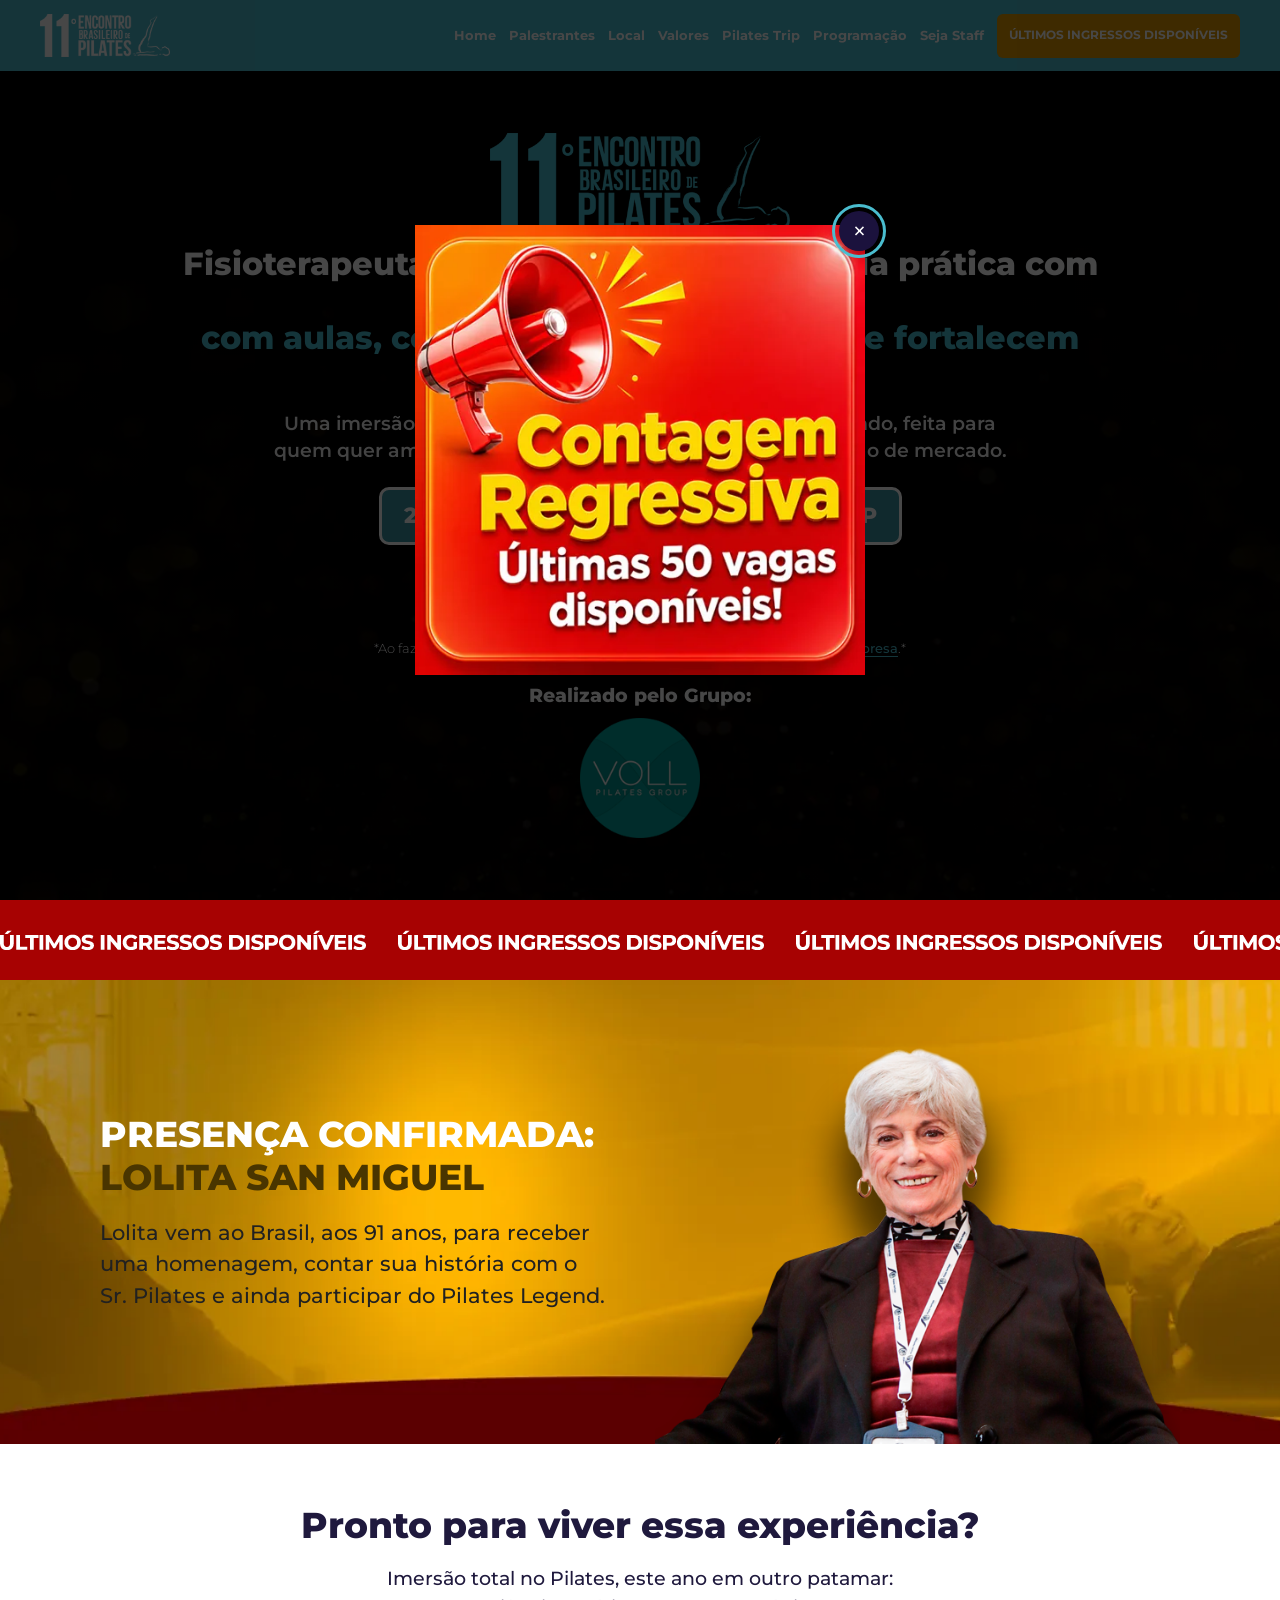
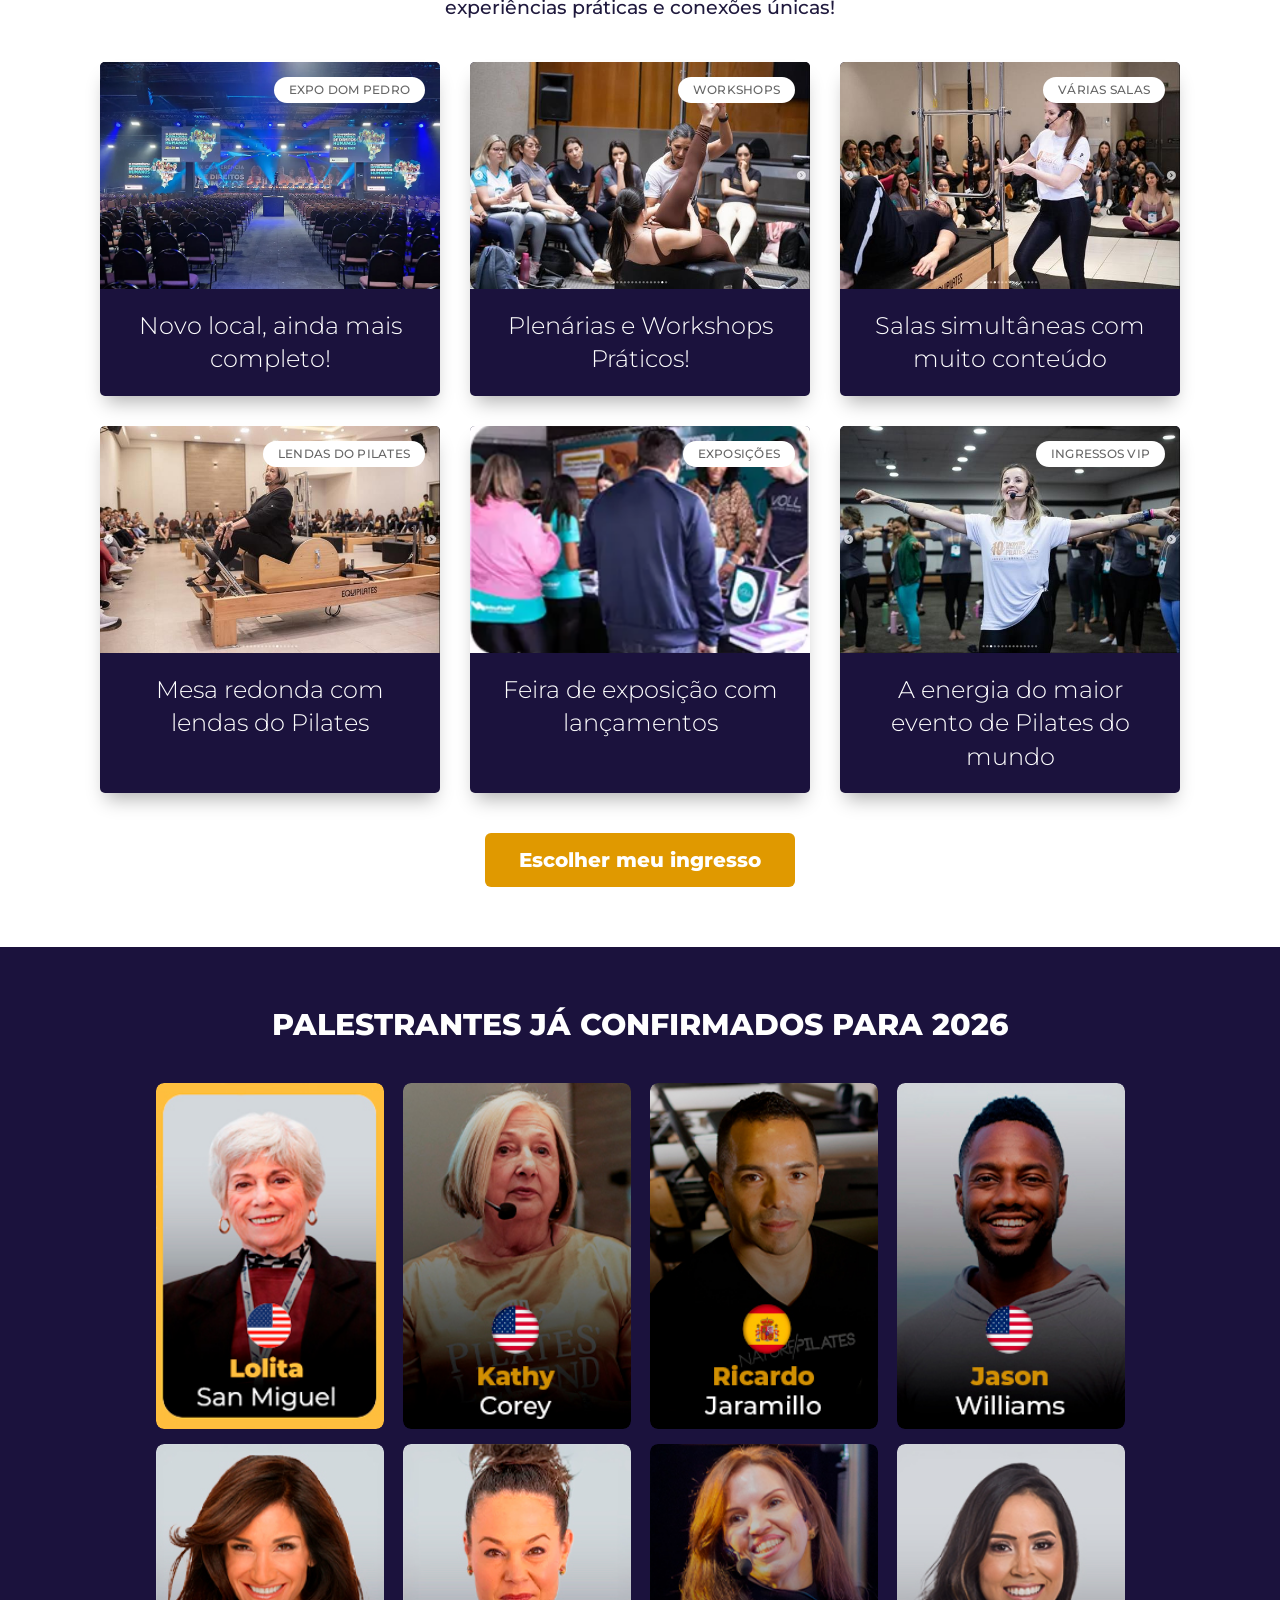
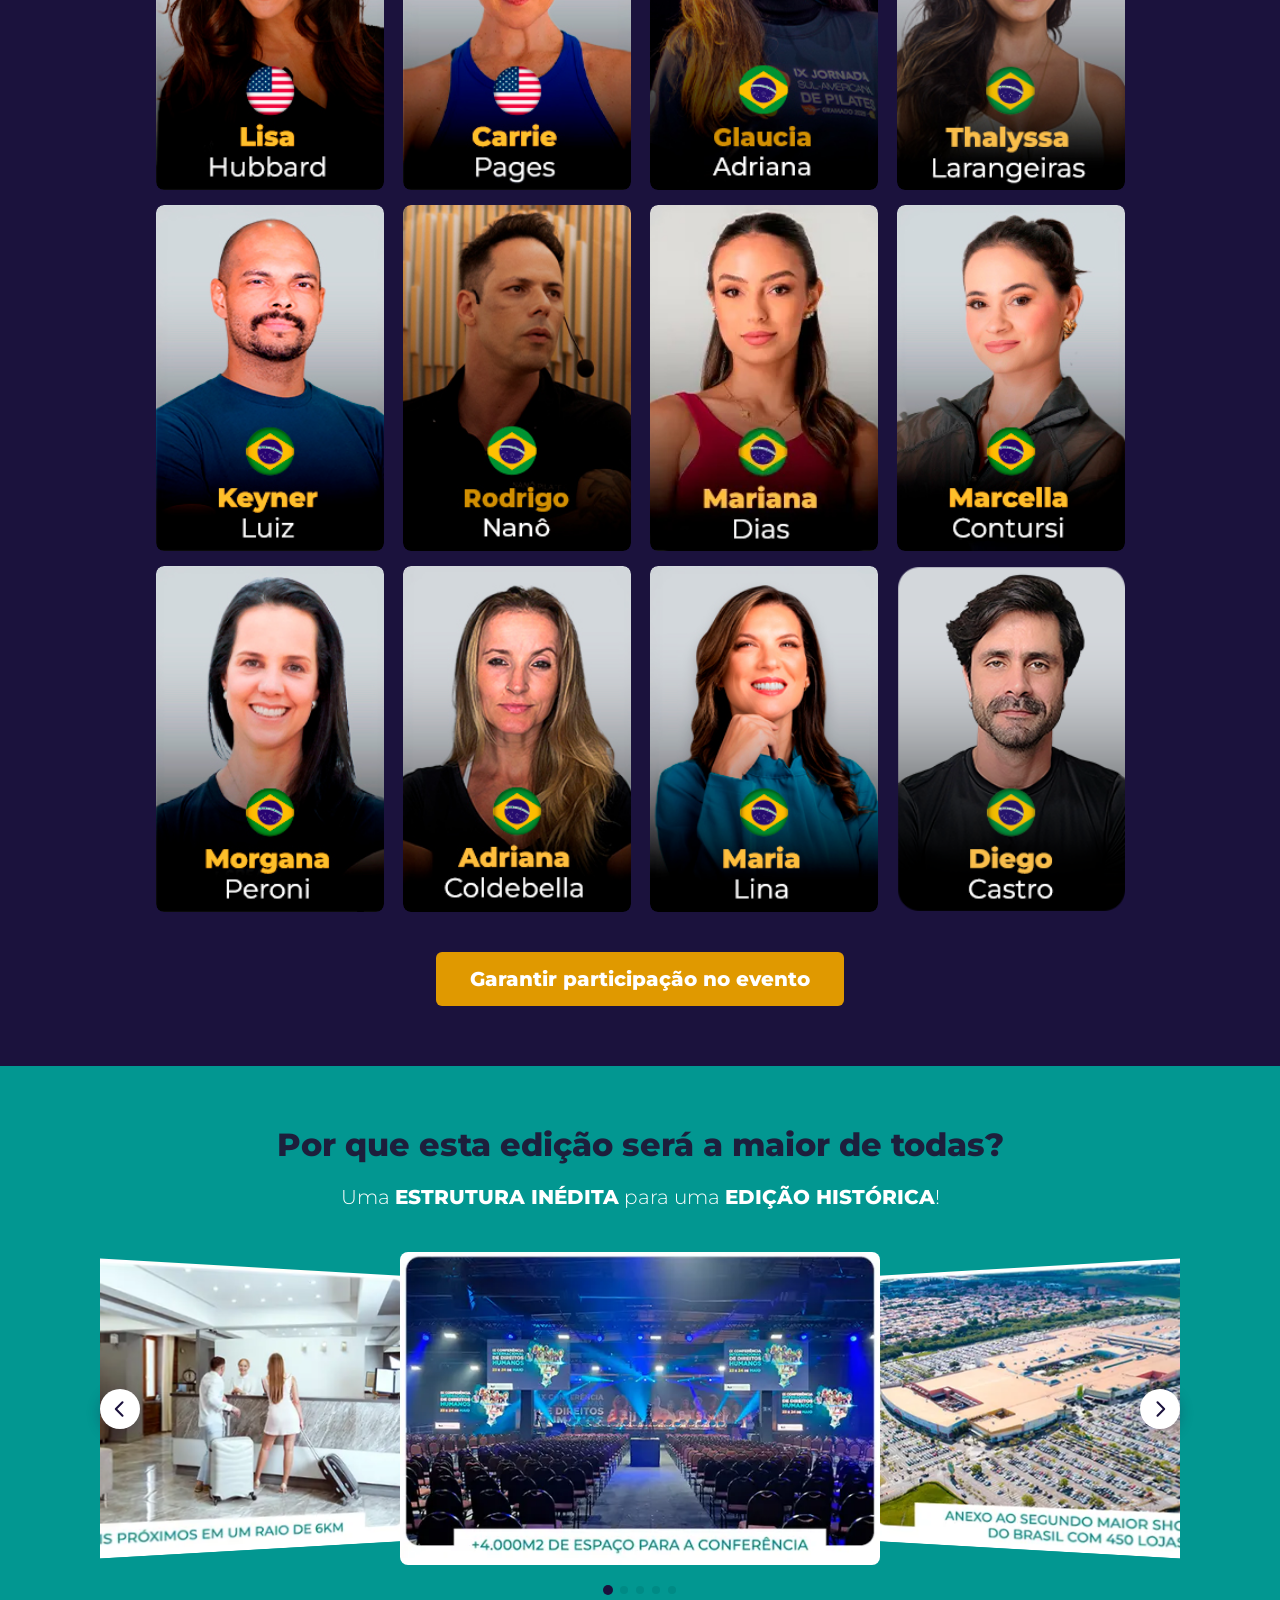
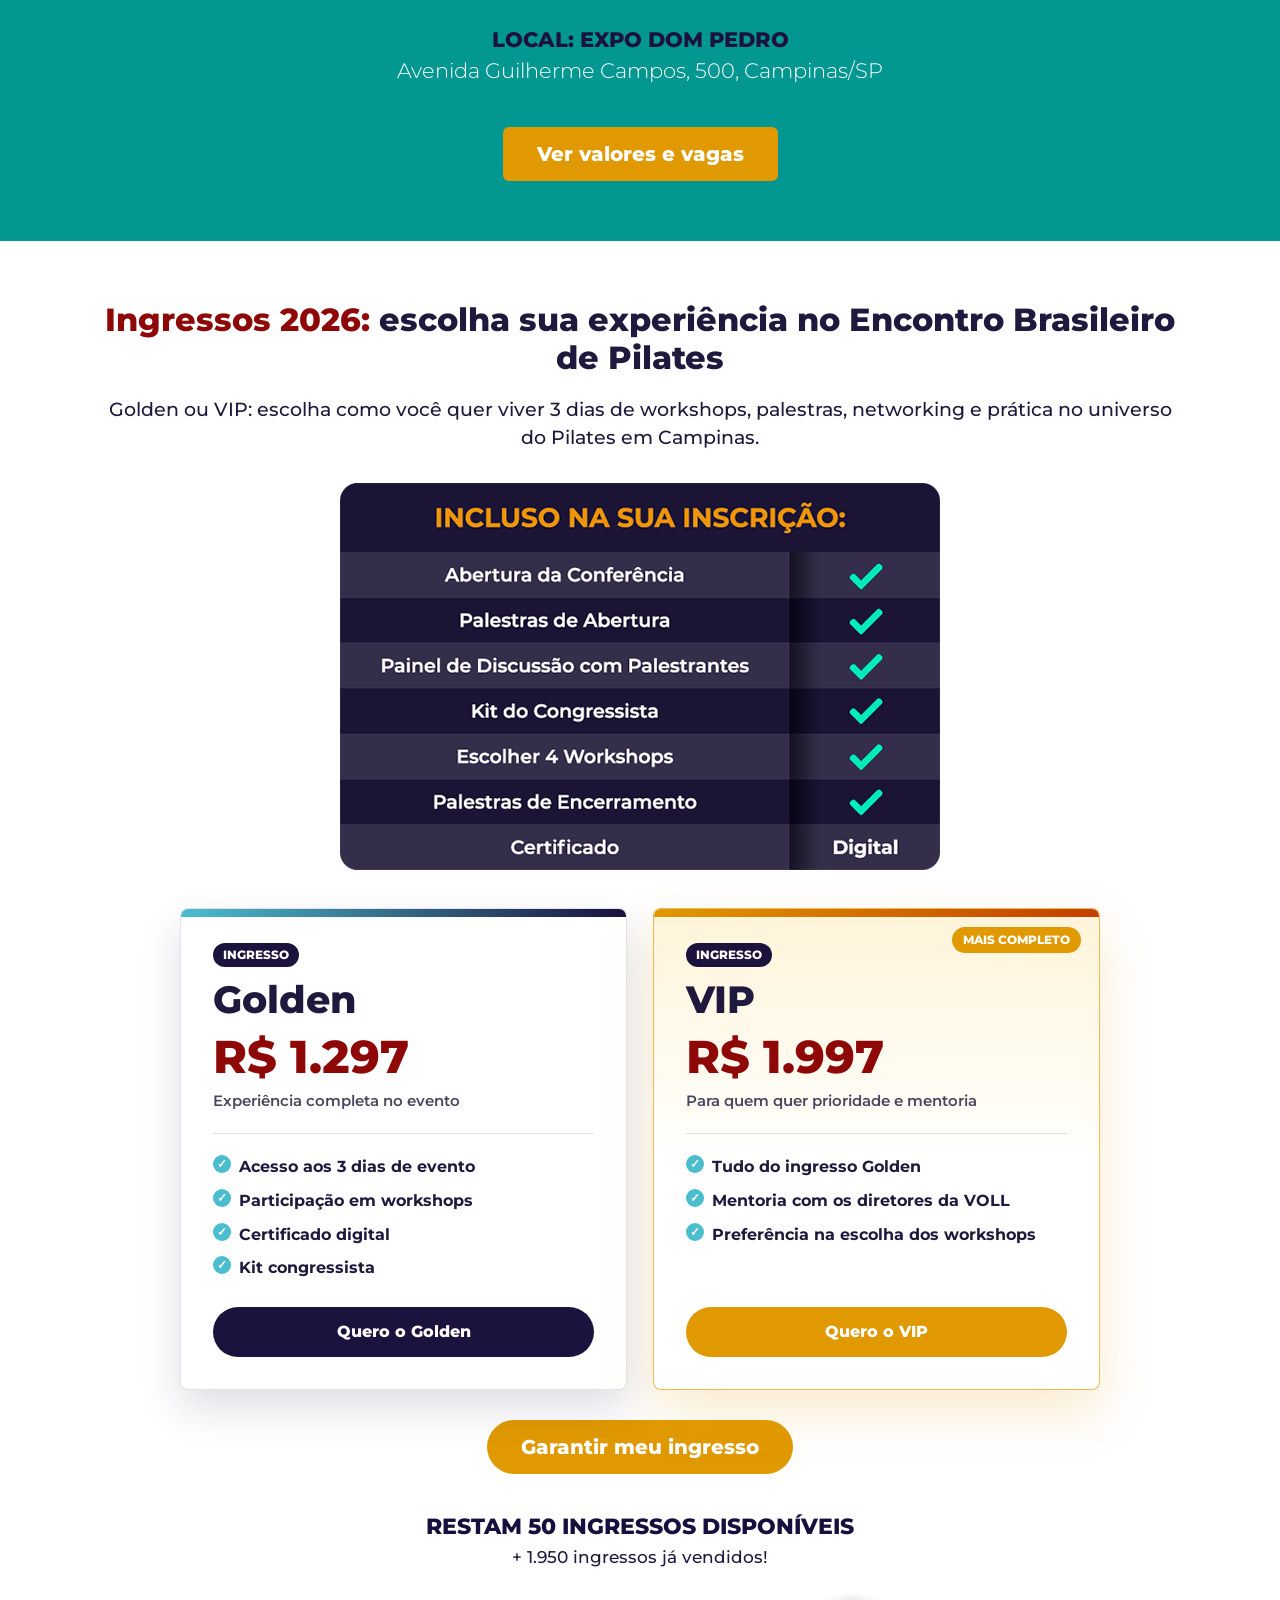
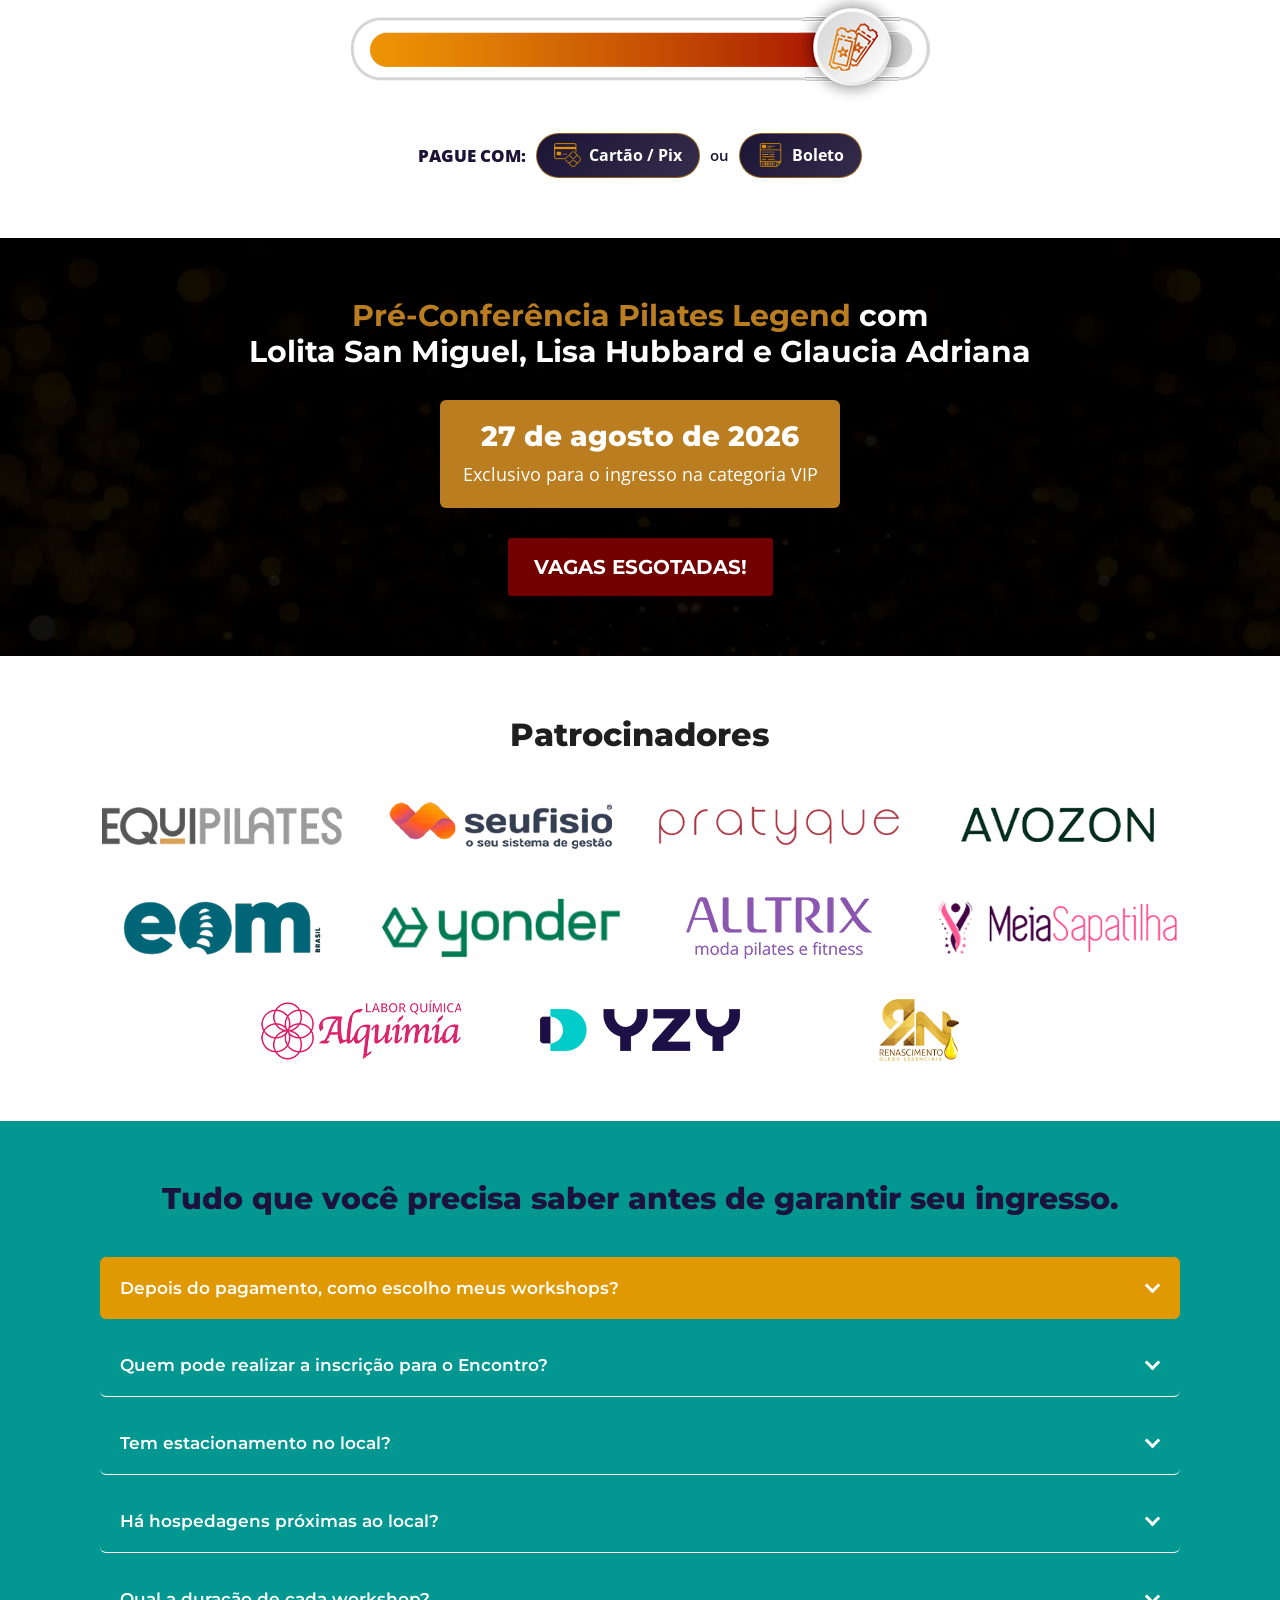
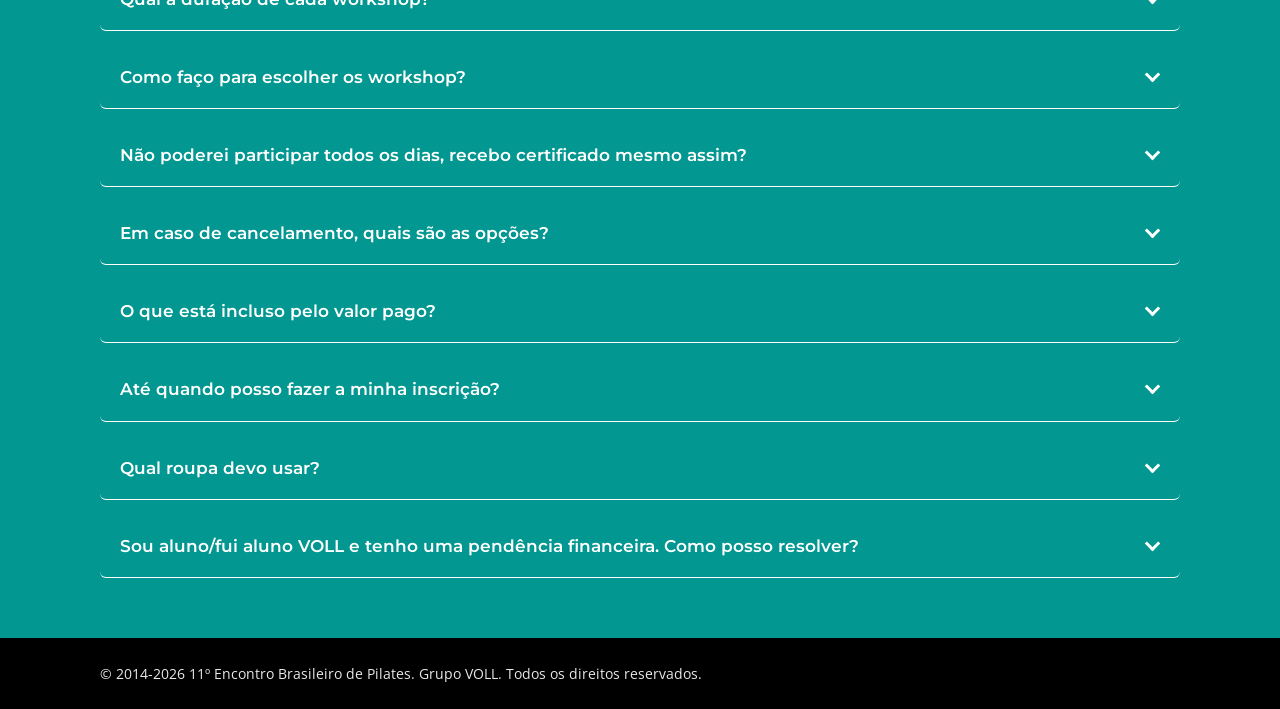
==== commit 44c2f595: "Focus hero copy on physiotherapists Requested-by: weber_telegram_dev" ====
--- a/index.html
+++ b/index.html
@@ -3,25 +3,25 @@
   <head>
     <meta charset="utf-8">
     <meta name="viewport" content="width=device-width, initial-scale=1">
-    <meta name="robots" content="index, follow, max-image-preview:large">
+    <meta name="robots" content="index, nofollow, max-image-preview:large">
     <meta name="theme-color" content="#1B123D">
     <meta name="format-detection" content="telephone=no">
 
-    <title>Encontro Brasileiro de Pilates 2026 | Educação Física</title>
-    <meta name="description" content="Estudante de Educação Física: viva 3 dias de imersão em Pilates no 11º Encontro Brasileiro de Pilates, de 28 a 30 de agosto de 2026 em Campinas/SP.">
+    <title>Encontro Brasileiro de Pilates 2026 | Fisioterapia</title>
+    <meta name="description" content="Fisioterapeuta: viva 3 dias de imersão em Pilates no 11º Encontro Brasileiro de Pilates, de 28 a 30 de agosto de 2026 em Campinas/SP.">
     <link rel="canonical" href="https://grupovoll.com.br/encontroteste/">
 
     <meta property="og:locale" content="pt_BR">
     <meta property="og:type" content="website">
-    <meta property="og:title" content="Encontro Brasileiro de Pilates 2026 | Educação Física">
-    <meta property="og:description" content="Uma imersão presencial de 3 dias em Pilates para estudantes de Educação Física, com workshops, palestrantes internacionais e networking em Campinas/SP.">
+    <meta property="og:title" content="Encontro Brasileiro de Pilates 2026 | Fisioterapia">
+    <meta property="og:description" content="Uma imersão presencial de 3 dias em Pilates para fisioterapeutas, com workshops, palestrantes internacionais e networking em Campinas/SP.">
     <meta property="og:url" content="https://grupovoll.com.br/encontroteste/">
     <meta property="og:site_name" content="Encontro Brasileiro de Pilates">
     <meta property="og:image" content="https://grupovoll.com.br/encontroteste/assets/images/logo-11-encontro-brasileiro-de-pilates.webp">
 
     <meta name="twitter:card" content="summary_large_image">
-    <meta name="twitter:title" content="Encontro Brasileiro de Pilates 2026 | Educação Física">
-    <meta name="twitter:description" content="3 dias de imersão em Pilates para estudantes de Educação Física no maior evento de Pilates do mundo.">
+    <meta name="twitter:title" content="Encontro Brasileiro de Pilates 2026 | Fisioterapia">
+    <meta name="twitter:description" content="3 dias de imersão em Pilates para fisioterapeutas no maior evento de Pilates do mundo.">
     <meta name="twitter:image" content="https://grupovoll.com.br/encontroteste/assets/images/logo-11-encontro-brasileiro-de-pilates.webp">
 
     <link rel="icon" type="image/png" href="assets/images/favicon-encontro-pilates.png">
@@ -52,7 +52,7 @@
         "@context": "https://schema.org",
         "@type": "Event",
         "name": "11º Encontro Brasileiro de Pilates 2026",
-        "description": "Imersão presencial de 3 dias em Pilates para estudantes de Educação Física e profissionais do movimento, com workshops práticos, palestrantes nacionais e internacionais e networking em Campinas/SP.",
+        "description": "Imersão presencial de 3 dias em Pilates para fisioterapeutas e profissionais do movimento, com workshops práticos, palestrantes nacionais e internacionais e networking em Campinas/SP.",
         "startDate": "2026-08-28",
         "endDate": "2026-08-30",
         "eventAttendanceMode": "https://schema.org/OfflineEventAttendanceMode",
@@ -200,12 +200,12 @@
           >
 
           <h1 id="hero-title" class="hero-section__title">
-            Estudante de Educação Física: viva 3 dias para entrar no universo do Pilates
-            <span>com aulas, conexões e experiências que impulsionam sua carreira.</span>
+            Fisioterapeuta: viva 3 dias para elevar sua prática com o Pilates
+            <span>com aulas, conexões e experiências que fortalecem sua atuação clínica.</span>
           </h1>
 
           <p class="hero-section__lead">
-            Uma imersão presencial no maior evento de Pilates do mundo, feita para quem quer sair da faculdade com repertório prático, networking e visão de mercado.
+            Uma imersão presencial no maior evento de Pilates do mundo, feita para quem quer ampliar repertório terapêutico, networking e visão de mercado.
           </p>
 
           <p class="hero-section__date">28 a 30 de Agosto 2026 em Campinas/SP</p>
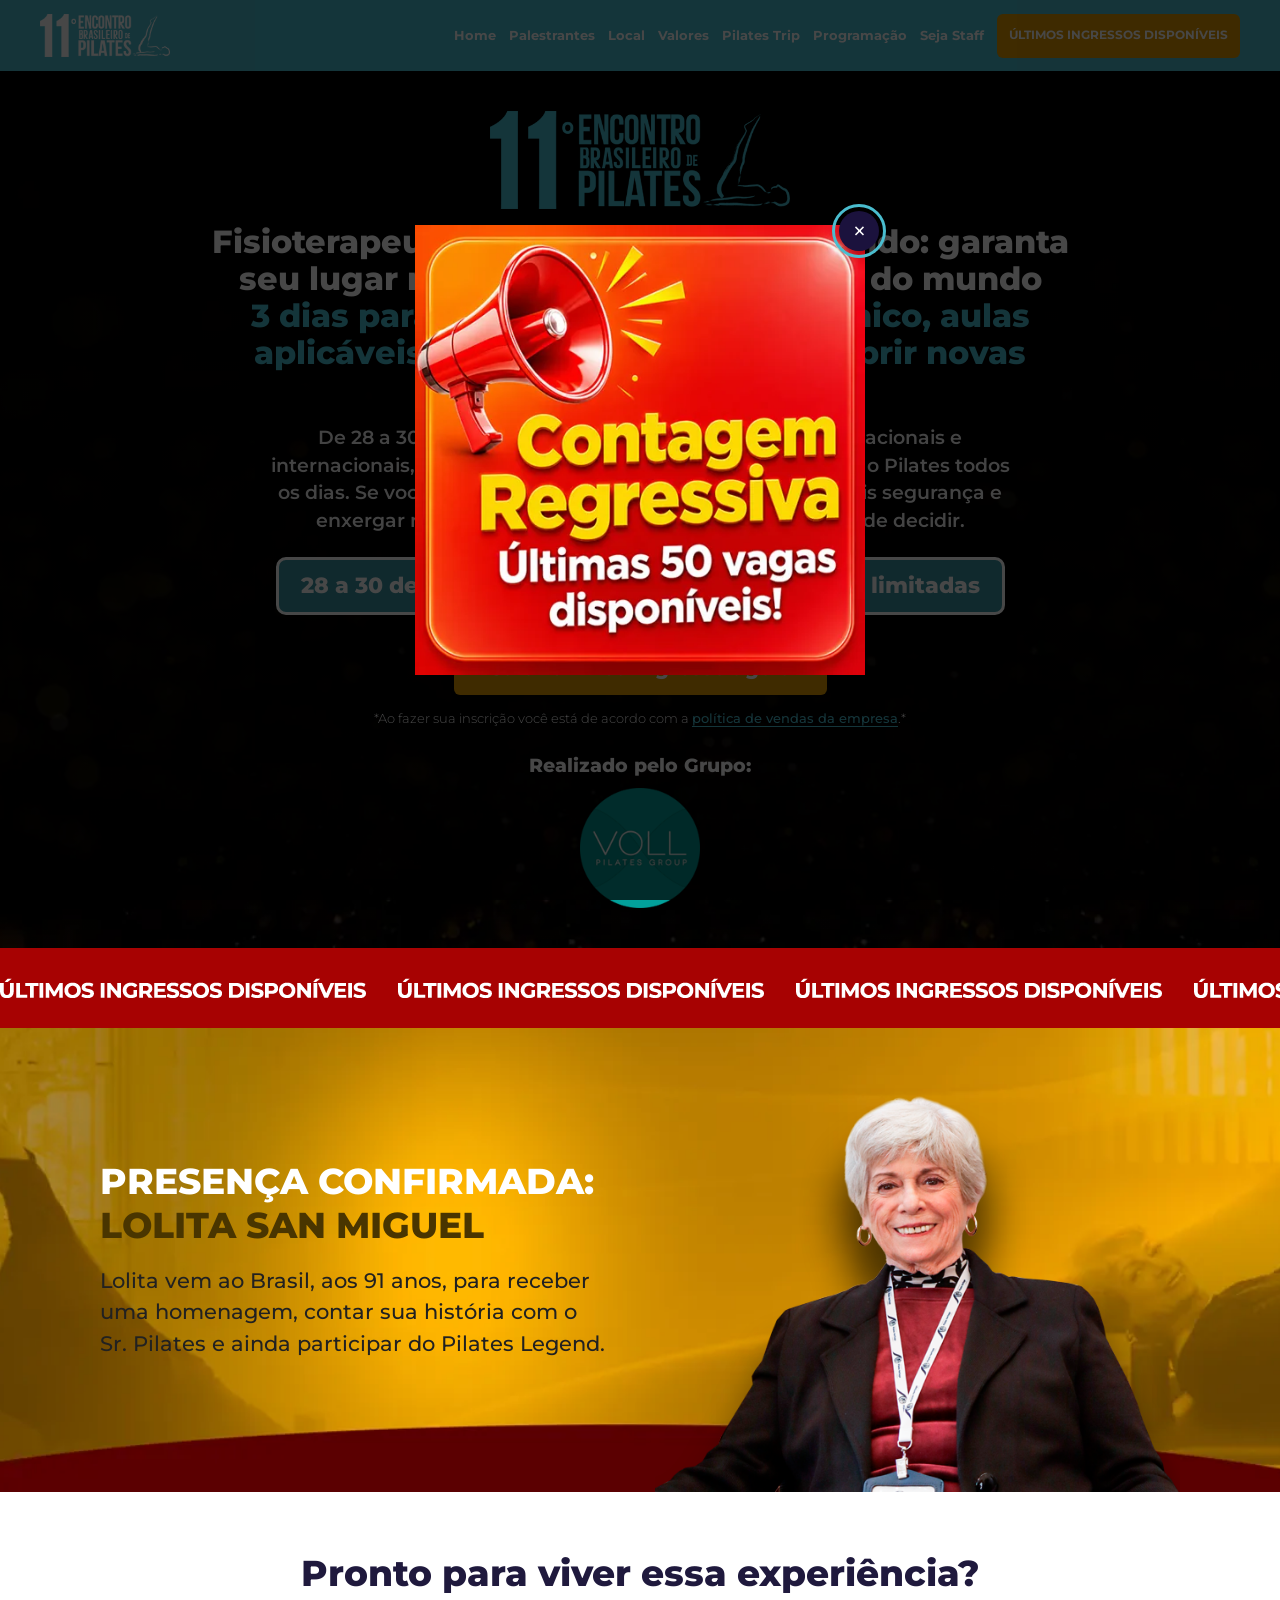
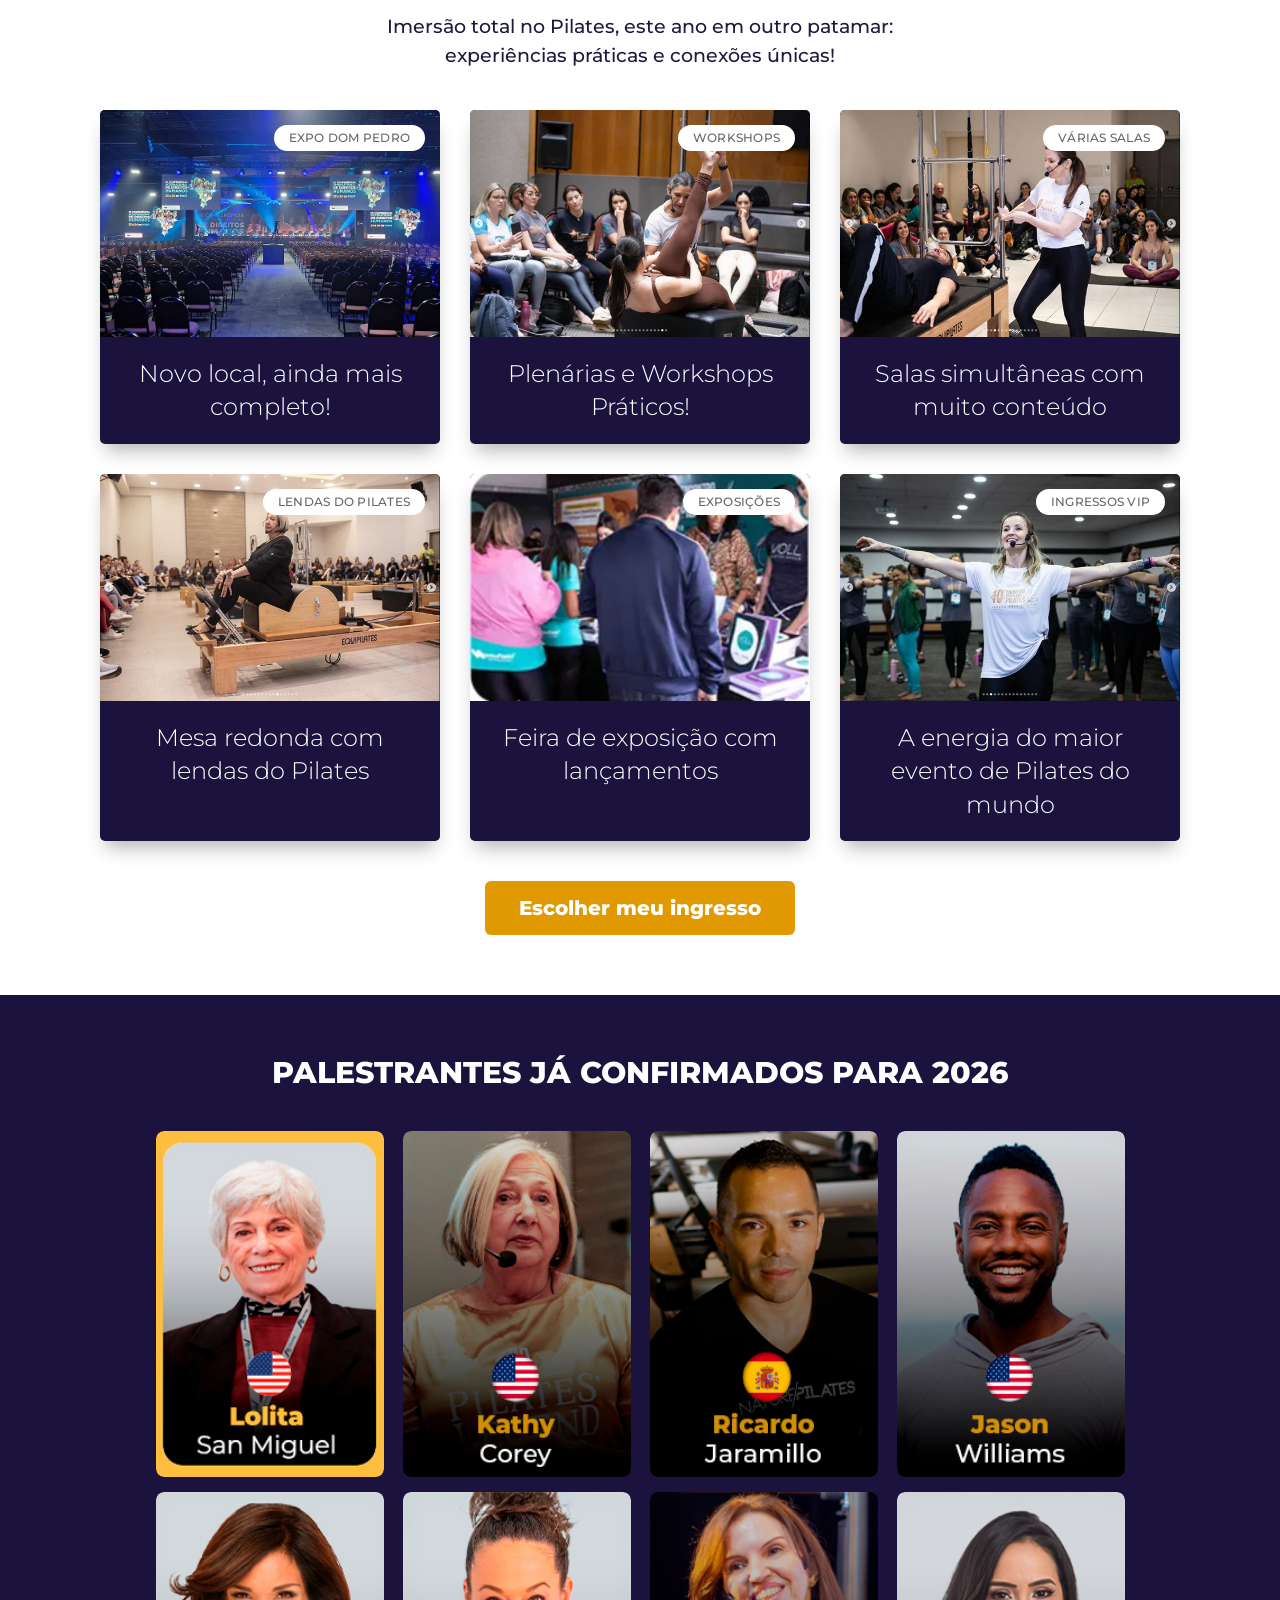
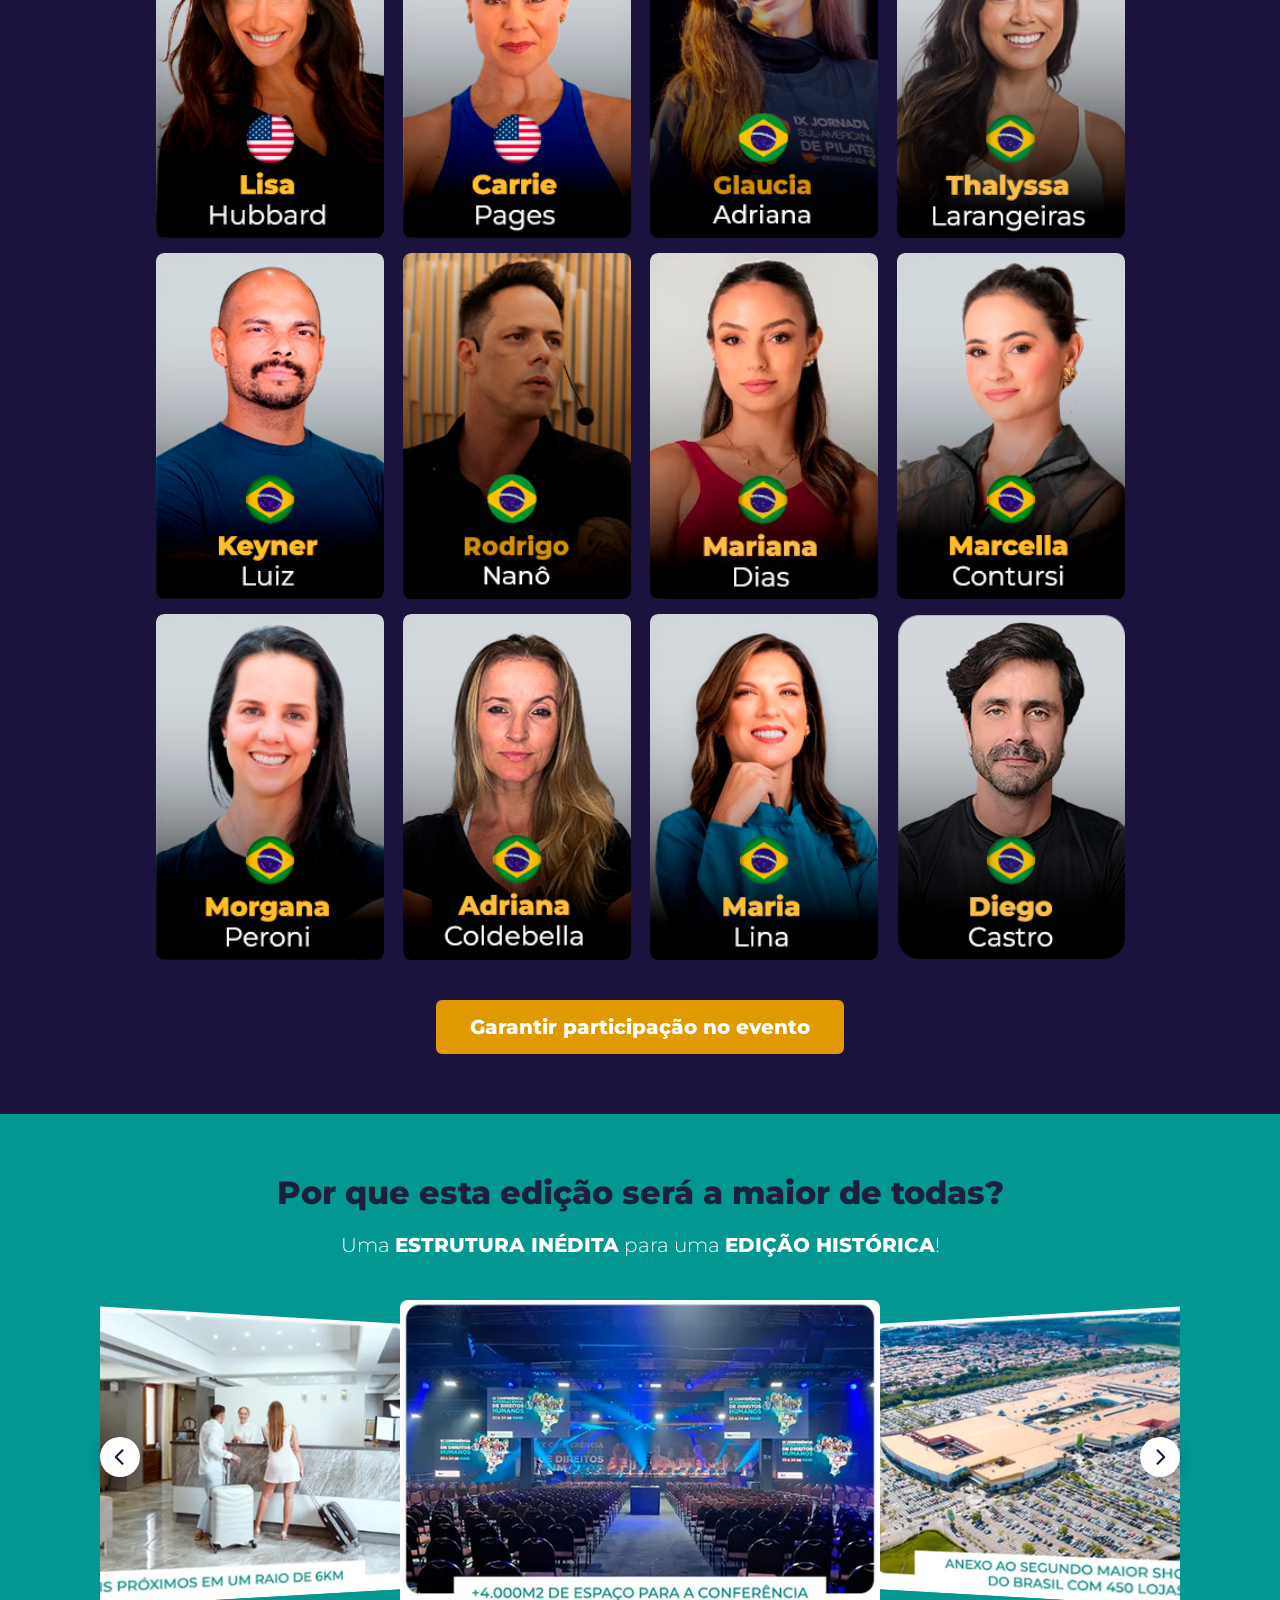
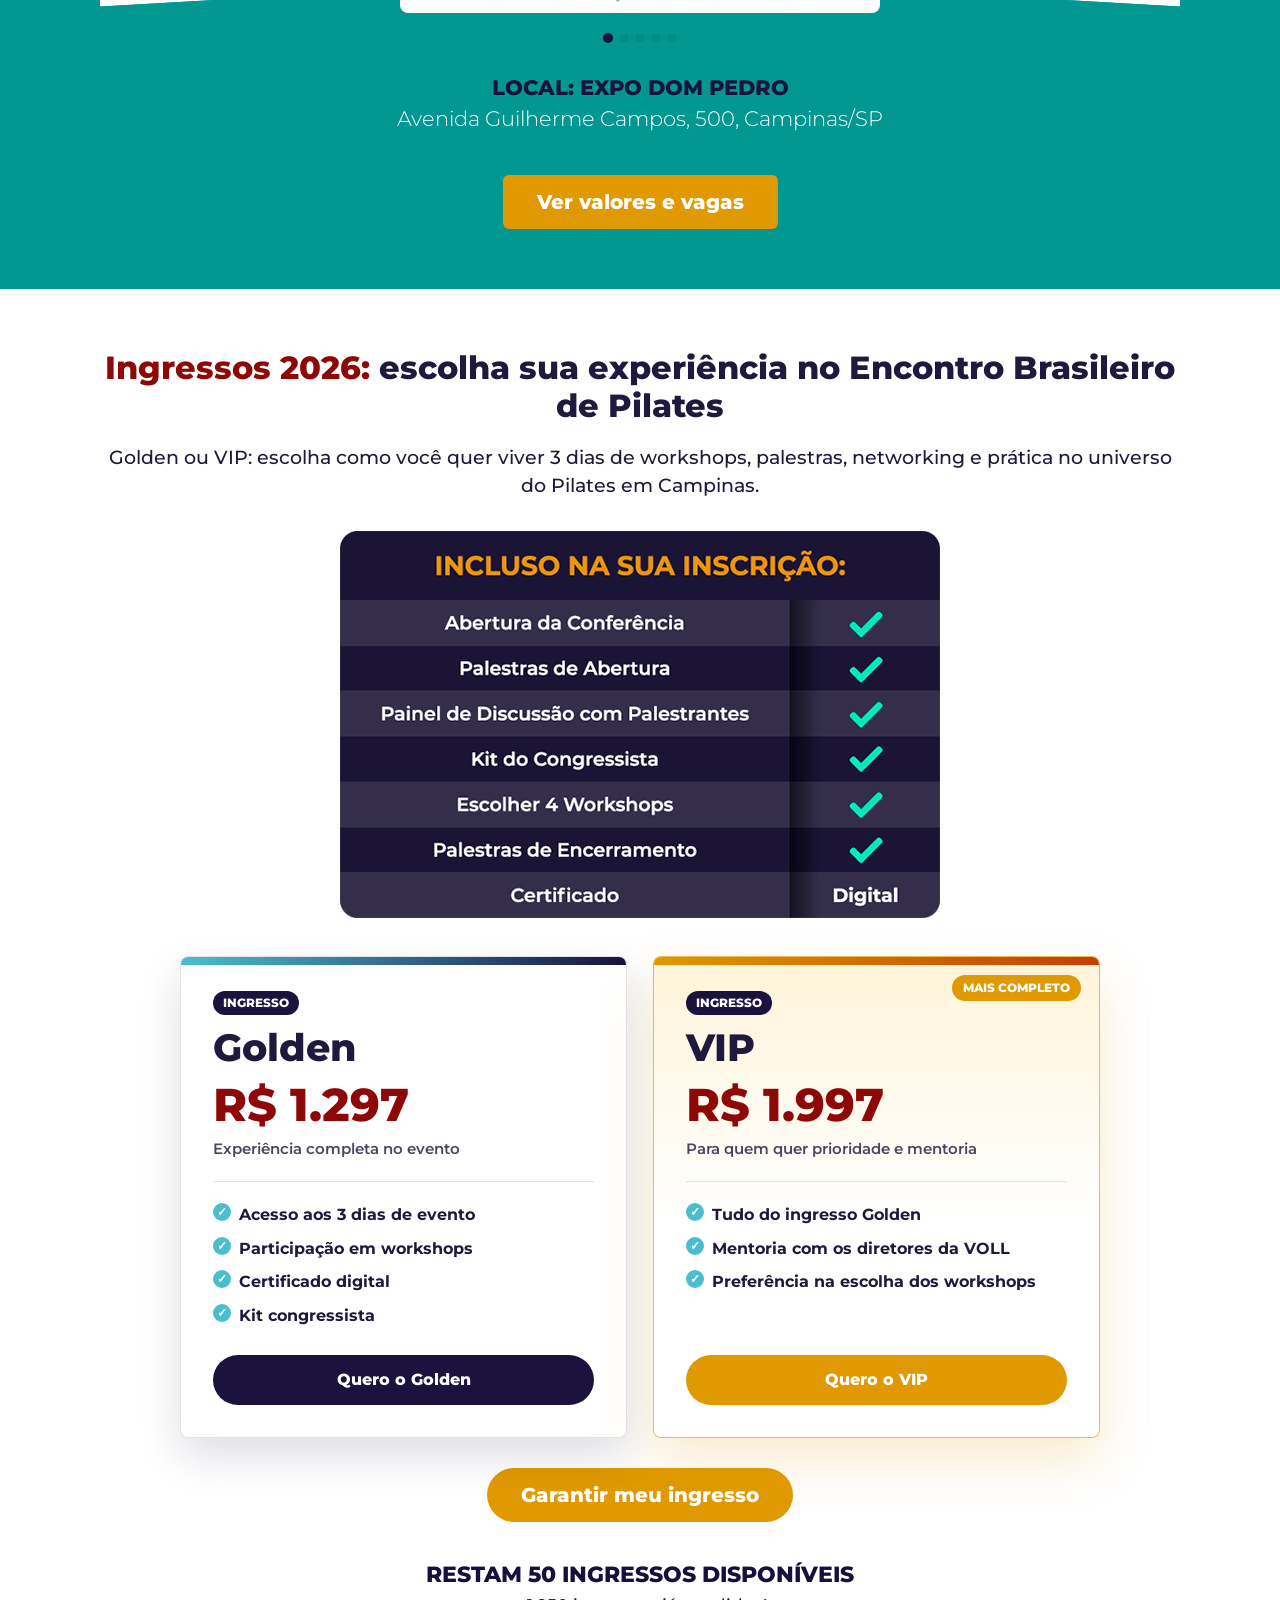
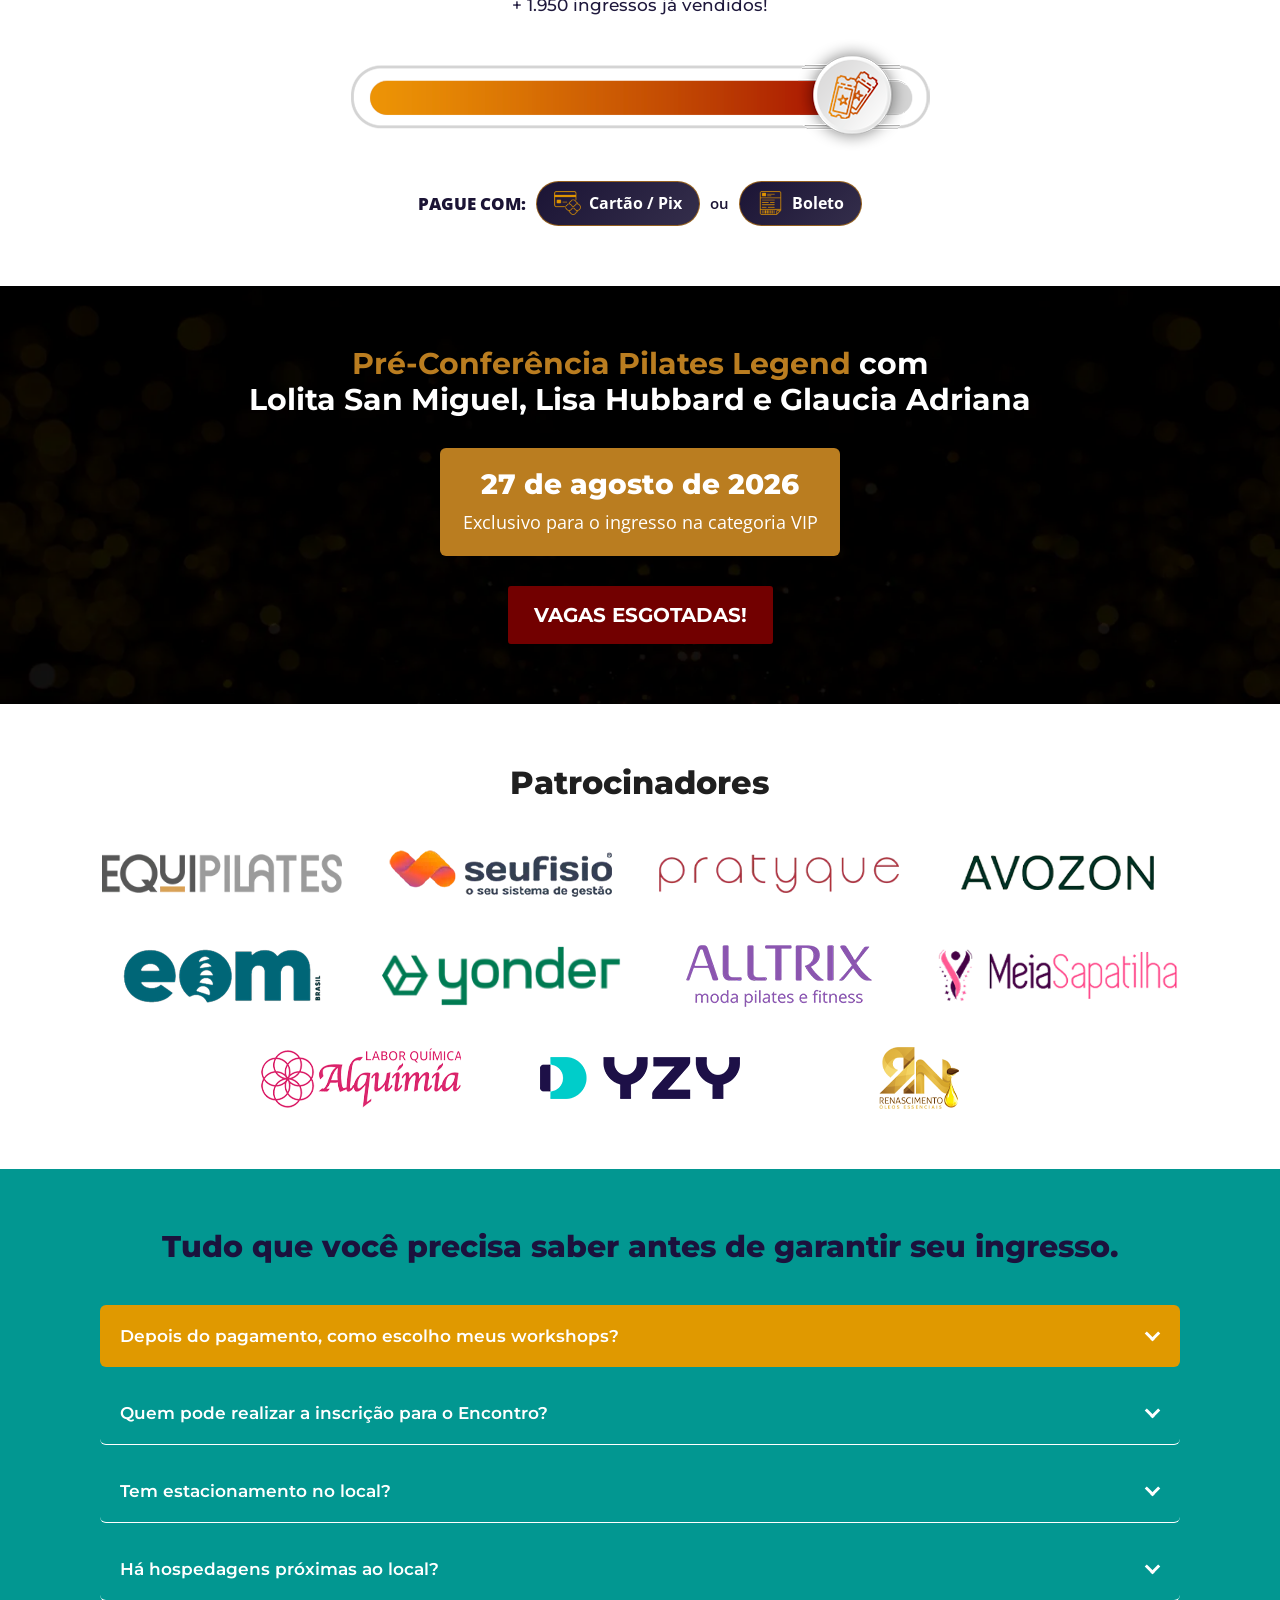
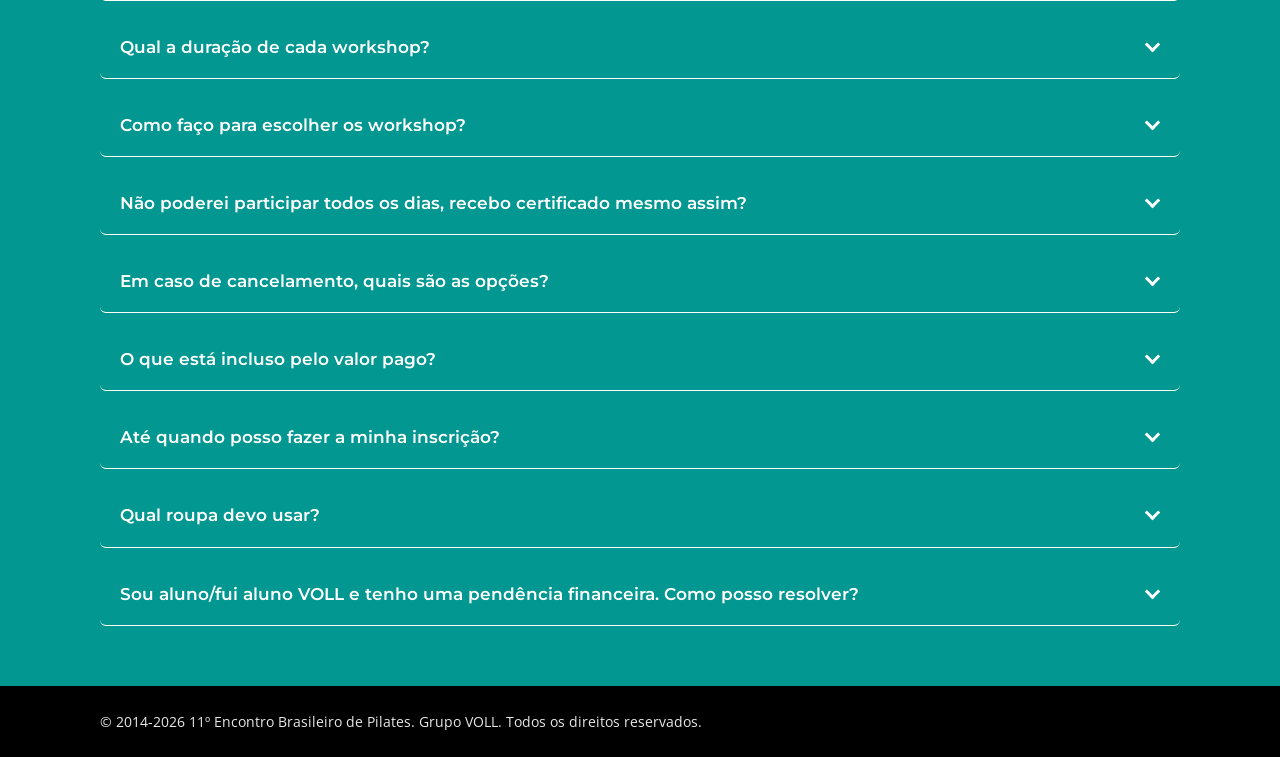
==== commit af20067f: "Make hero copy more sales-driven Requested-by: weber_telegram_dev" ====
--- a/index.html
+++ b/index.html
@@ -8,20 +8,20 @@
     <meta name="format-detection" content="telephone=no">
 
     <title>Encontro Brasileiro de Pilates 2026 | Fisioterapia</title>
-    <meta name="description" content="Fisioterapeuta: viva 3 dias de imersão em Pilates no 11º Encontro Brasileiro de Pilates, de 28 a 30 de agosto de 2026 em Campinas/SP.">
+    <meta name="description" content="Fisioterapeuta, o Encontro Brasileiro de Pilates 2026 está chegando: garanta sua vaga para 3 dias de aulas práticas, referências internacionais e networking em Campinas/SP.">
     <link rel="canonical" href="https://grupovoll.com.br/encontroteste/">
 
     <meta property="og:locale" content="pt_BR">
     <meta property="og:type" content="website">
     <meta property="og:title" content="Encontro Brasileiro de Pilates 2026 | Fisioterapia">
-    <meta property="og:description" content="Uma imersão presencial de 3 dias em Pilates para fisioterapeutas, com workshops, palestrantes internacionais e networking em Campinas/SP.">
+    <meta property="og:description" content="O evento está chegando. Garanta sua vaga em 3 dias de aulas práticas, referências internacionais e networking para fisioterapeutas em Campinas/SP.">
     <meta property="og:url" content="https://grupovoll.com.br/encontroteste/">
     <meta property="og:site_name" content="Encontro Brasileiro de Pilates">
     <meta property="og:image" content="https://grupovoll.com.br/encontroteste/assets/images/logo-11-encontro-brasileiro-de-pilates.webp">
 
     <meta name="twitter:card" content="summary_large_image">
     <meta name="twitter:title" content="Encontro Brasileiro de Pilates 2026 | Fisioterapia">
-    <meta name="twitter:description" content="3 dias de imersão em Pilates para fisioterapeutas no maior evento de Pilates do mundo.">
+    <meta name="twitter:description" content="O evento está chegando: garanta sua vaga em 3 dias de imersão em Pilates para fisioterapeutas.">
     <meta name="twitter:image" content="https://grupovoll.com.br/encontroteste/assets/images/logo-11-encontro-brasileiro-de-pilates.webp">
 
     <link rel="icon" type="image/png" href="assets/images/favicon-encontro-pilates.png">
@@ -52,7 +52,7 @@
         "@context": "https://schema.org",
         "@type": "Event",
         "name": "11º Encontro Brasileiro de Pilates 2026",
-        "description": "Imersão presencial de 3 dias em Pilates para fisioterapeutas e profissionais do movimento, com workshops práticos, palestrantes nacionais e internacionais e networking em Campinas/SP.",
+        "description": "Imersão presencial de 3 dias em Pilates para fisioterapeutas e profissionais do movimento, com workshops práticos, palestrantes nacionais e internacionais, networking e vagas limitadas em Campinas/SP.",
         "startDate": "2026-08-28",
         "endDate": "2026-08-30",
         "eventAttendanceMode": "https://schema.org/OfflineEventAttendanceMode",
@@ -200,17 +200,17 @@
           >
 
           <h1 id="hero-title" class="hero-section__title">
-            Fisioterapeuta: viva 3 dias para elevar sua prática com o Pilates
-            <span>com aulas, conexões e experiências que fortalecem sua atuação clínica.</span>
+            Fisioterapeuta, o Encontro está chegando: garanta seu lugar no maior evento de Pilates do mundo
+            <span>3 dias para voltar com repertório clínico, aulas aplicáveis e conexões que podem abrir novas oportunidades.</span>
           </h1>
 
           <p class="hero-section__lead">
-            Uma imersão presencial no maior evento de Pilates do mundo, feita para quem quer ampliar repertório terapêutico, networking e visão de mercado.
+            De 28 a 30 de agosto, você estará perto de referências nacionais e internacionais, workshops práticos e profissionais que vivem o Pilates todos os dias. Se você quer se posicionar melhor, atender com mais segurança e enxergar novas possibilidades na carreira, essa é a hora de decidir.
           </p>
 
-          <p class="hero-section__date">28 a 30 de Agosto 2026 em Campinas/SP</p>
-
-          <a class="cta-button hero-section__cta" href="#ingressos">Ver ingressos disponíveis</a>
+          <p class="hero-section__date">28 a 30 de Agosto 2026 em Campinas/SP - vagas limitadas</p>
+
+          <a class="cta-button hero-section__cta" href="#ingressos">Garantir meu ingresso agora</a>
 
           <p class="hero-section__policy">
             *Ao fazer sua inscrição você está de acordo com a
